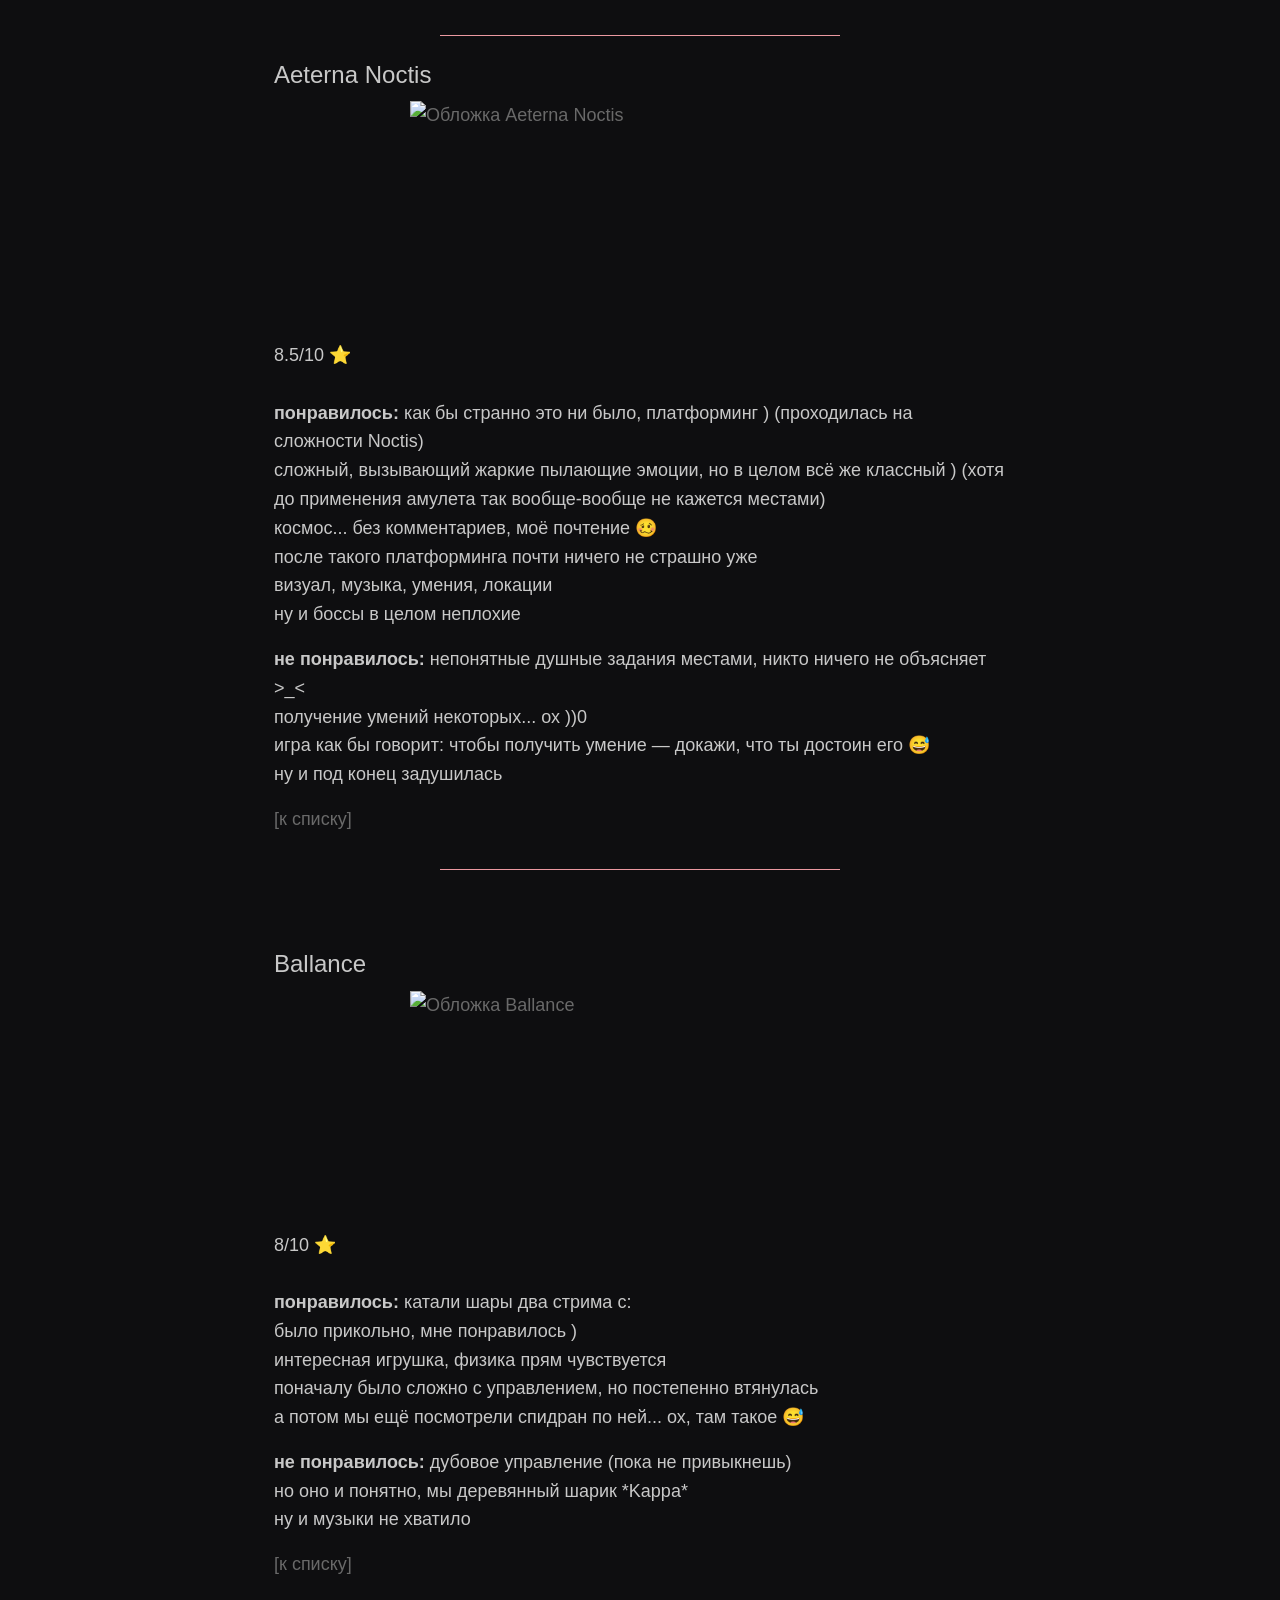
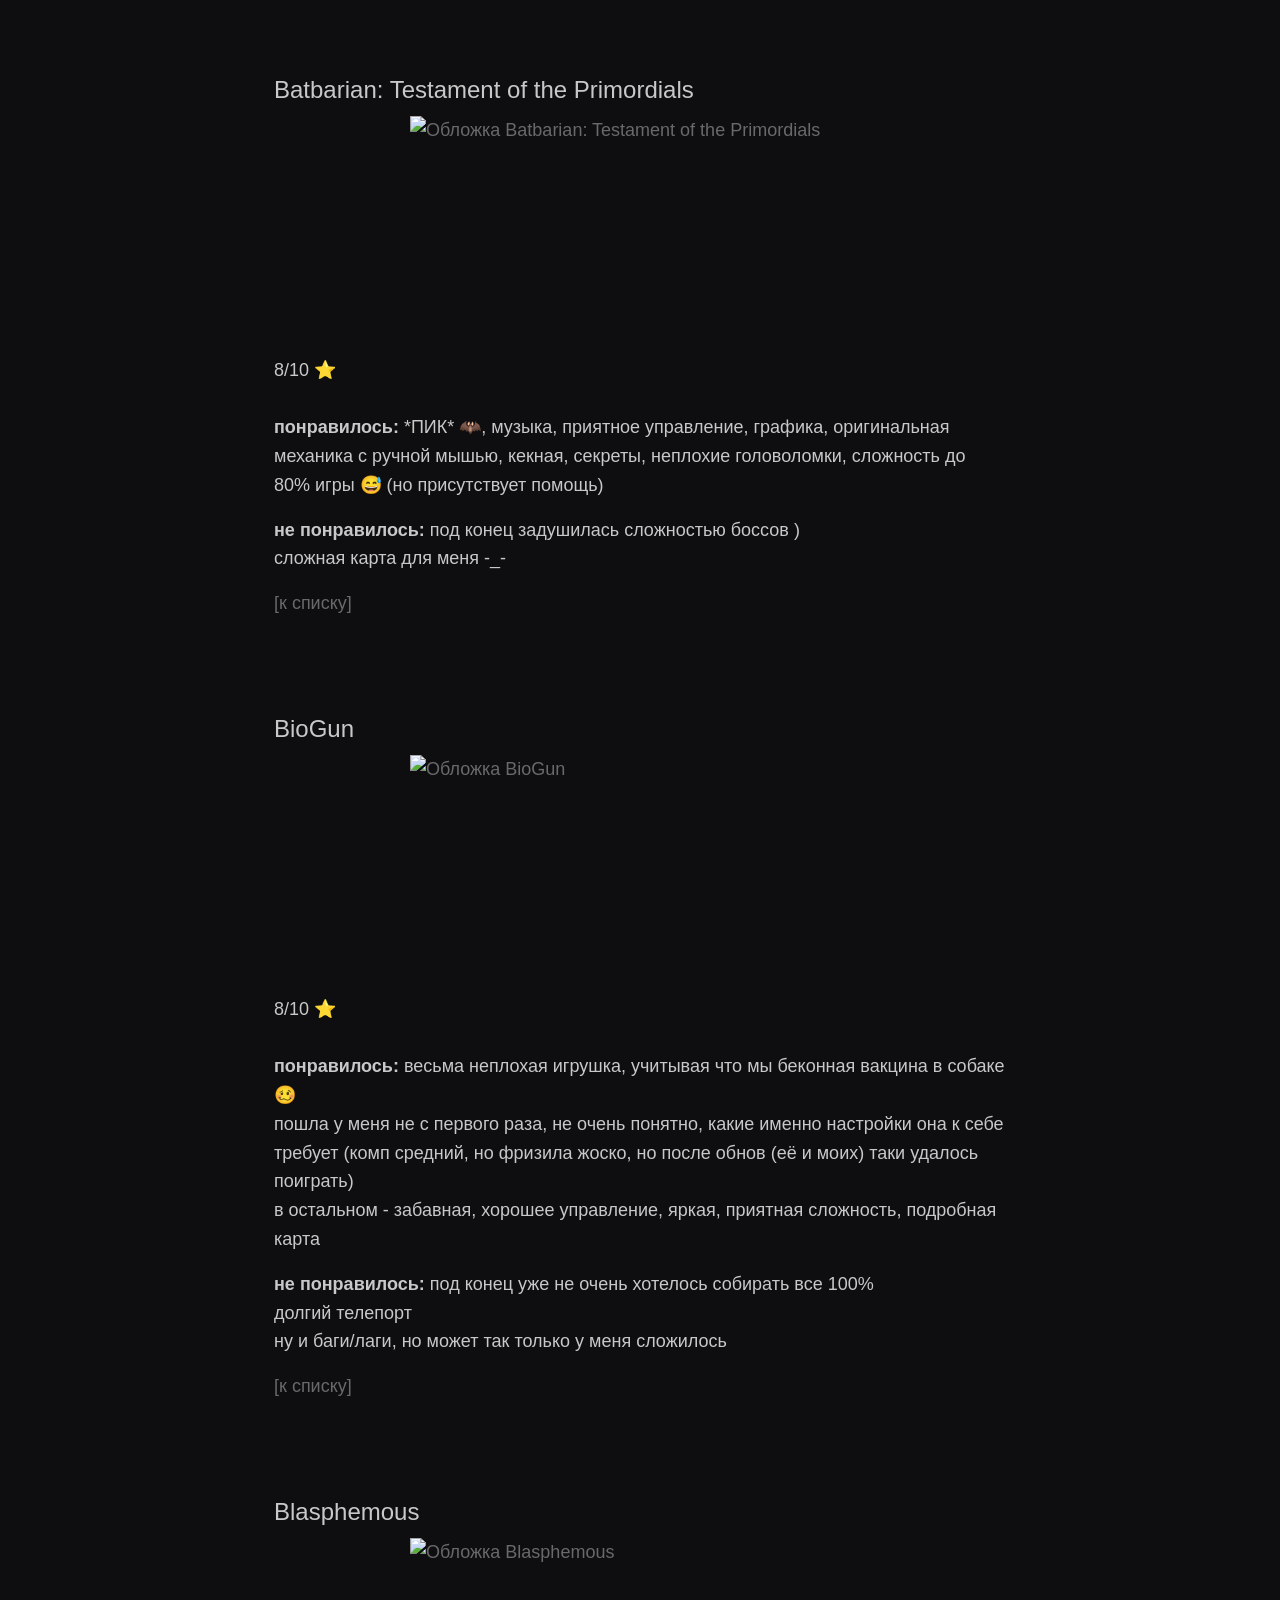
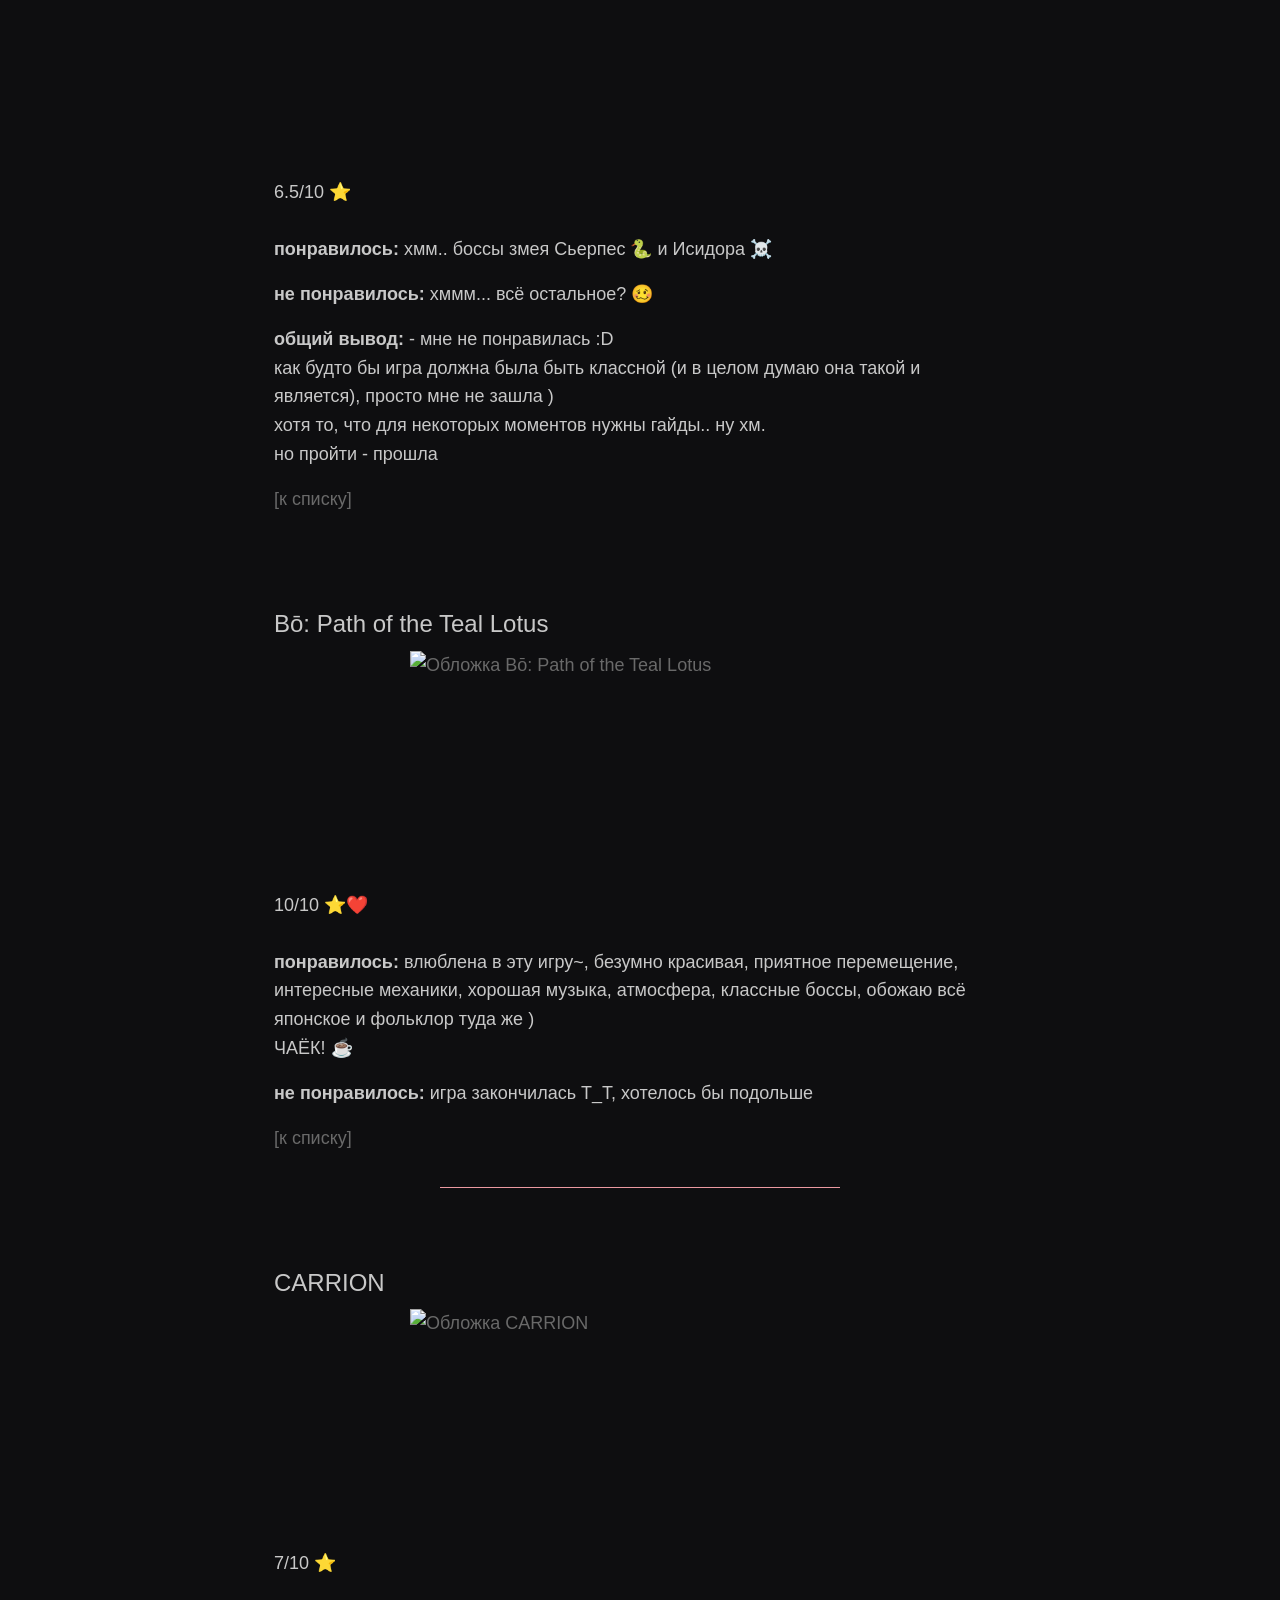
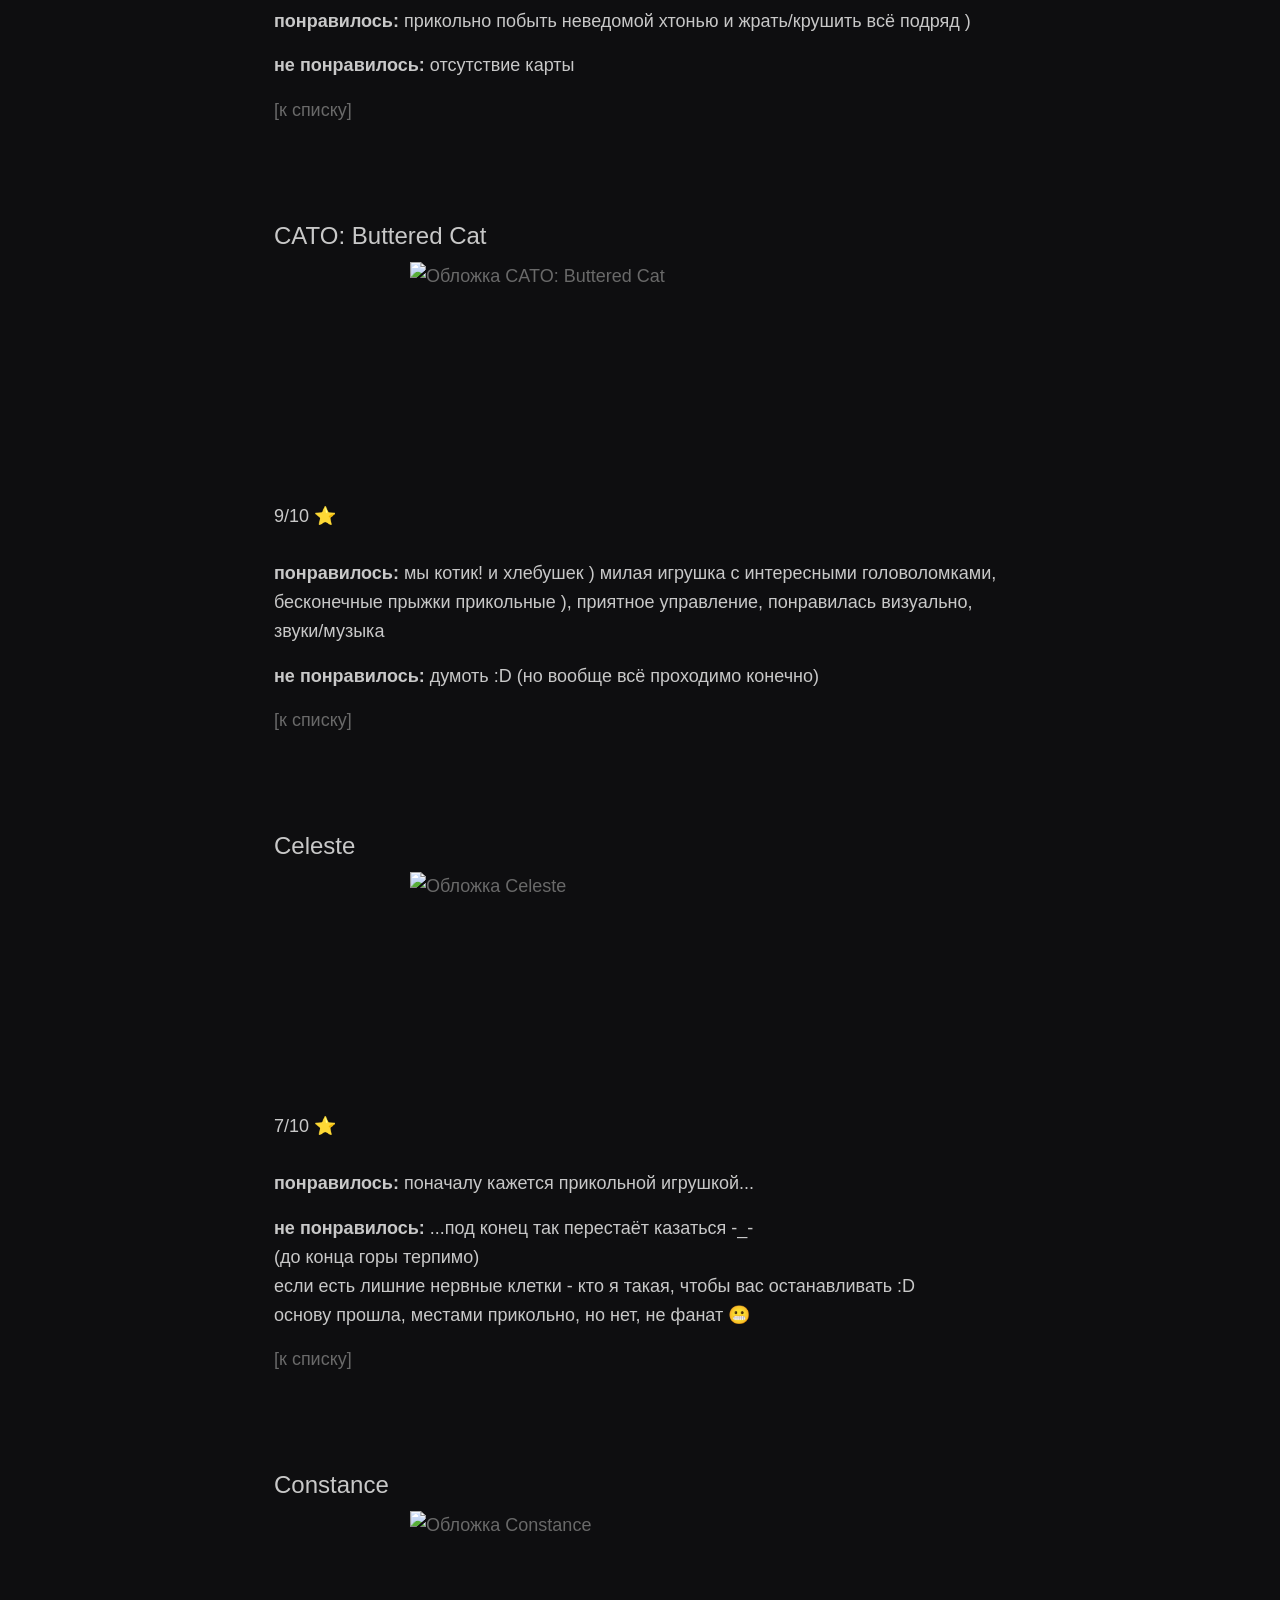
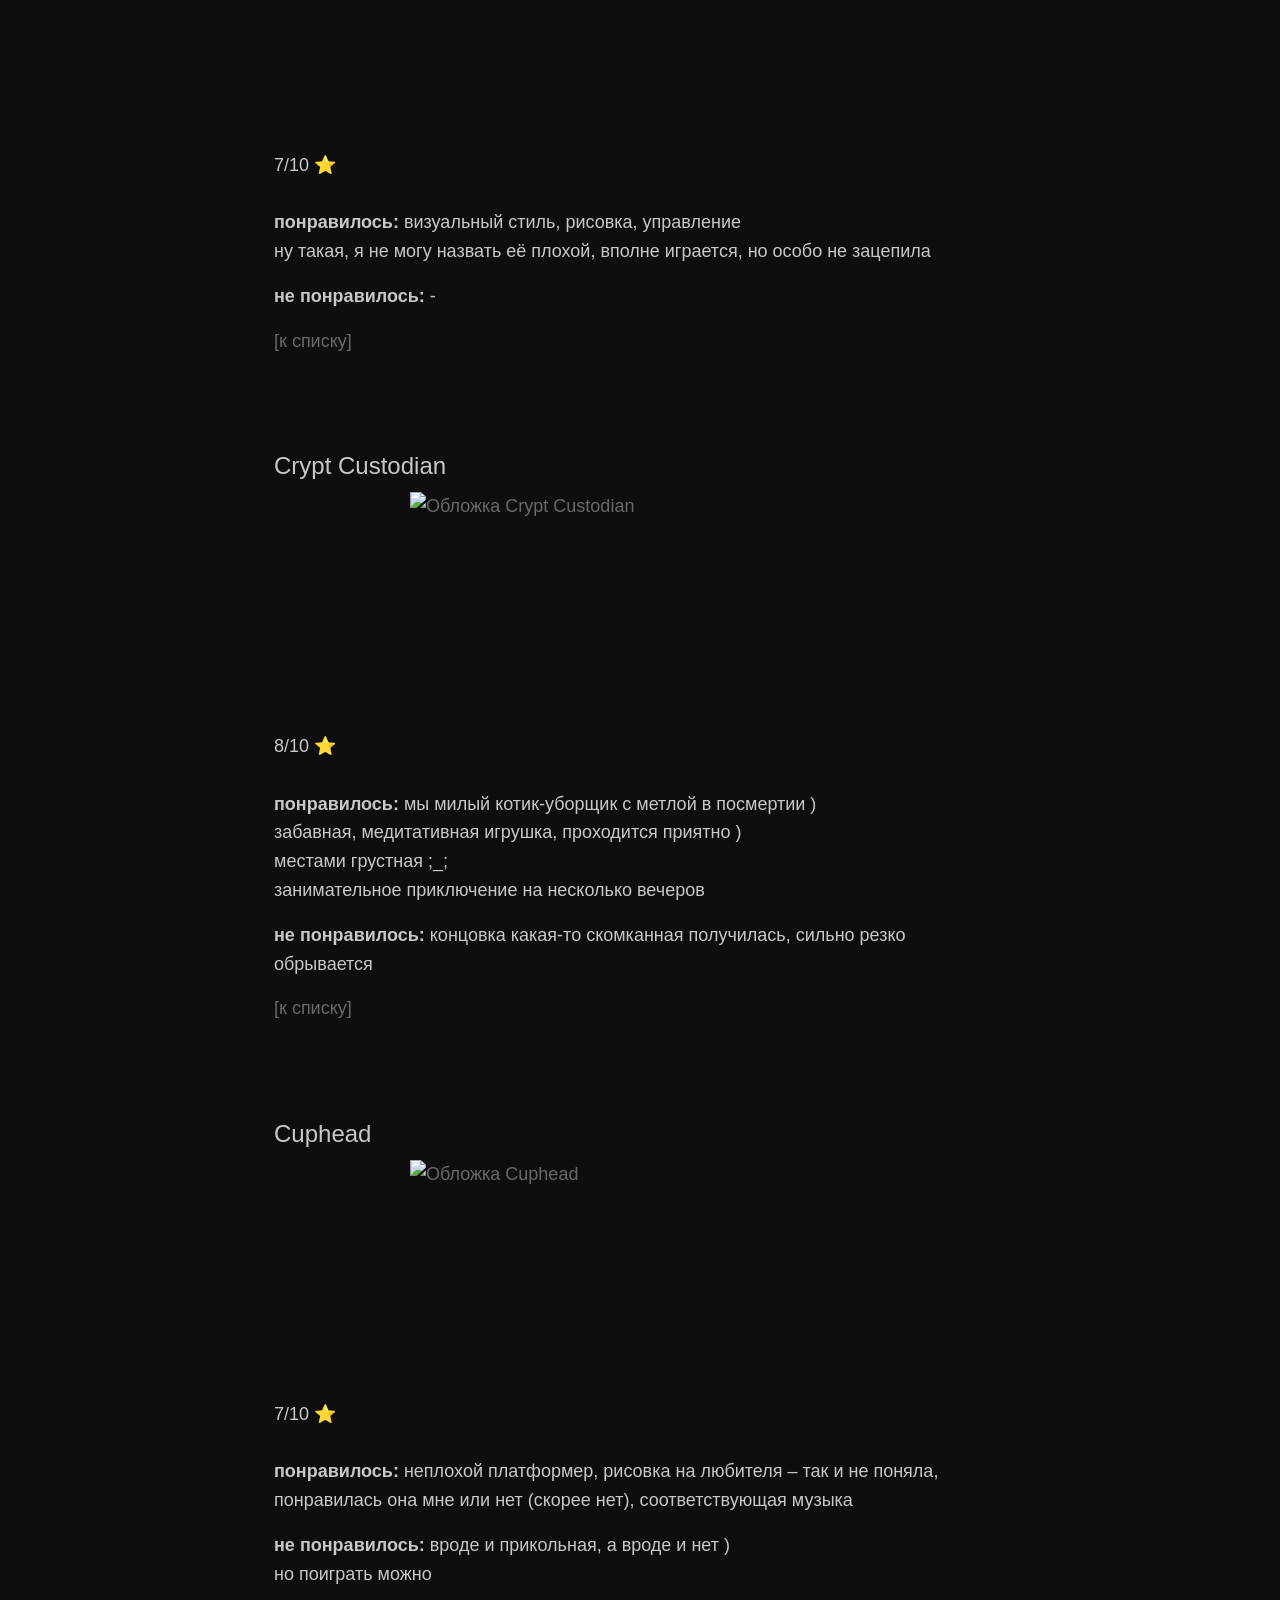
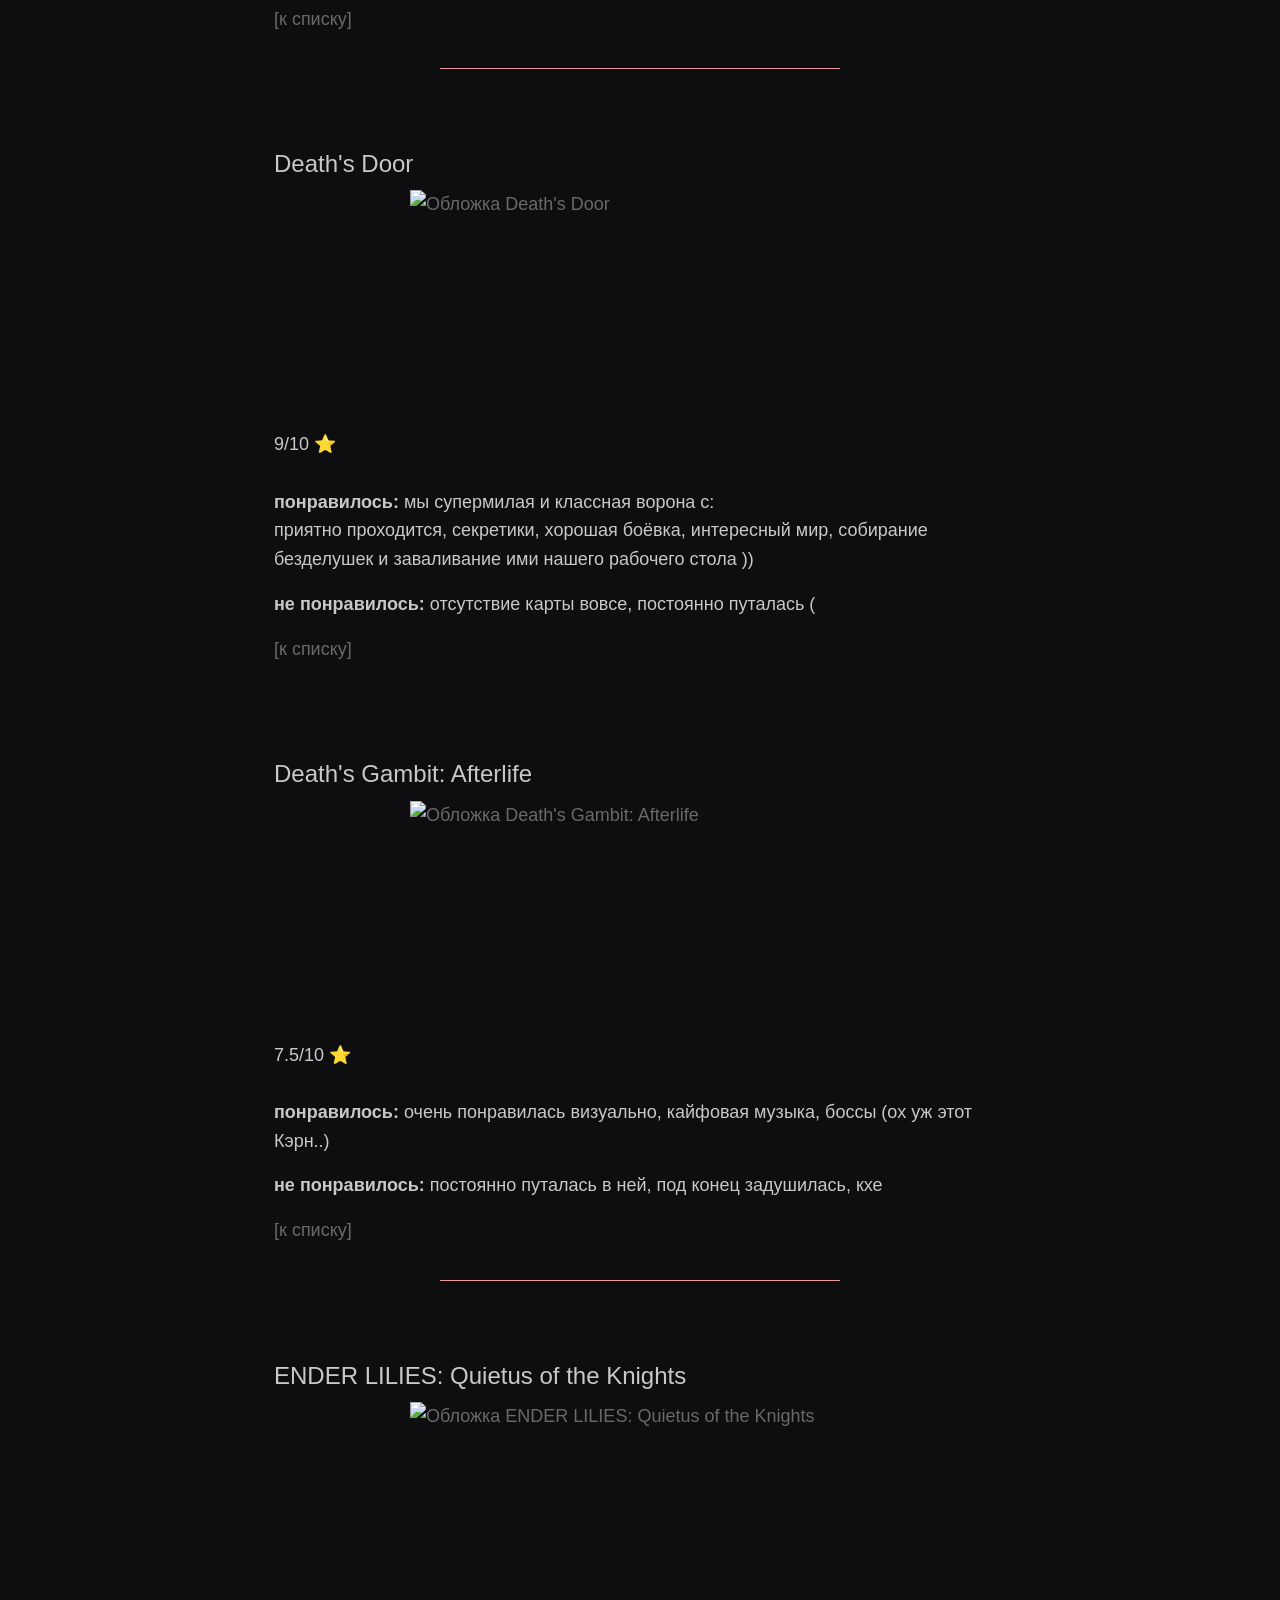
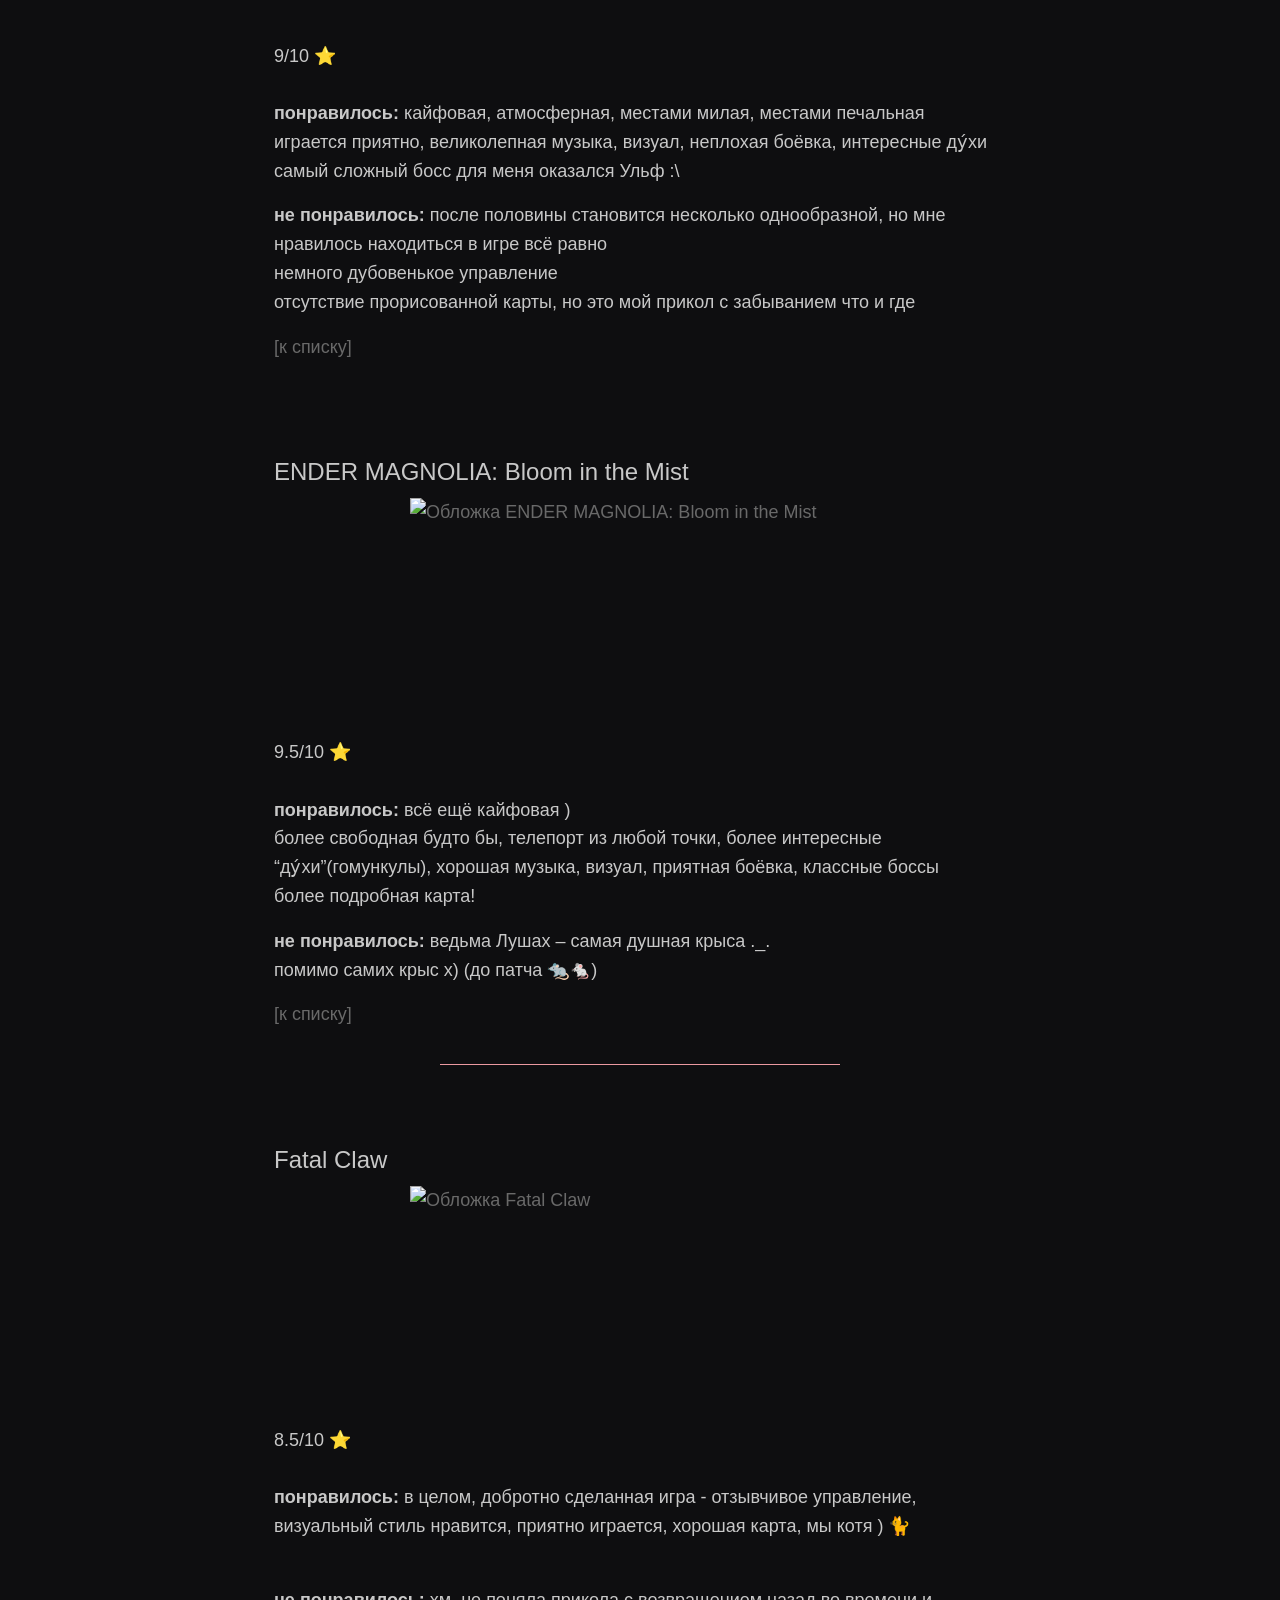
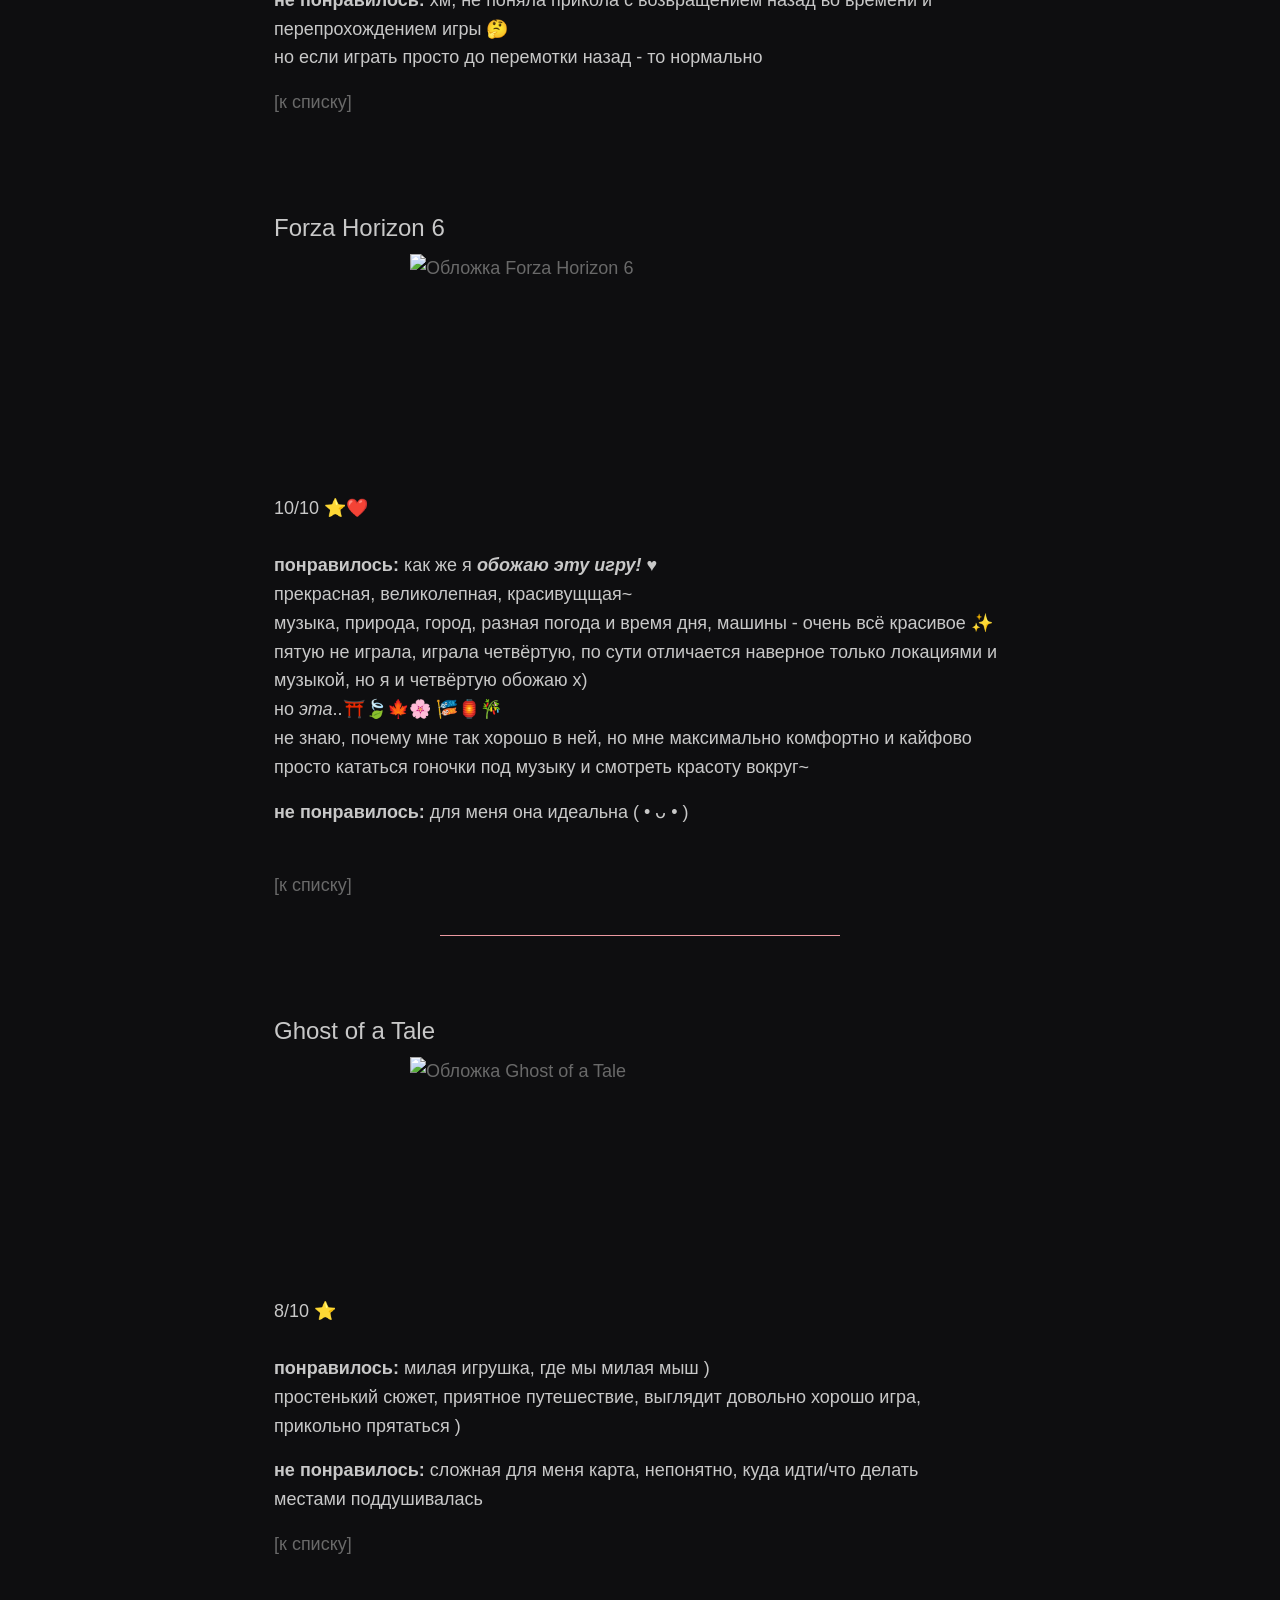
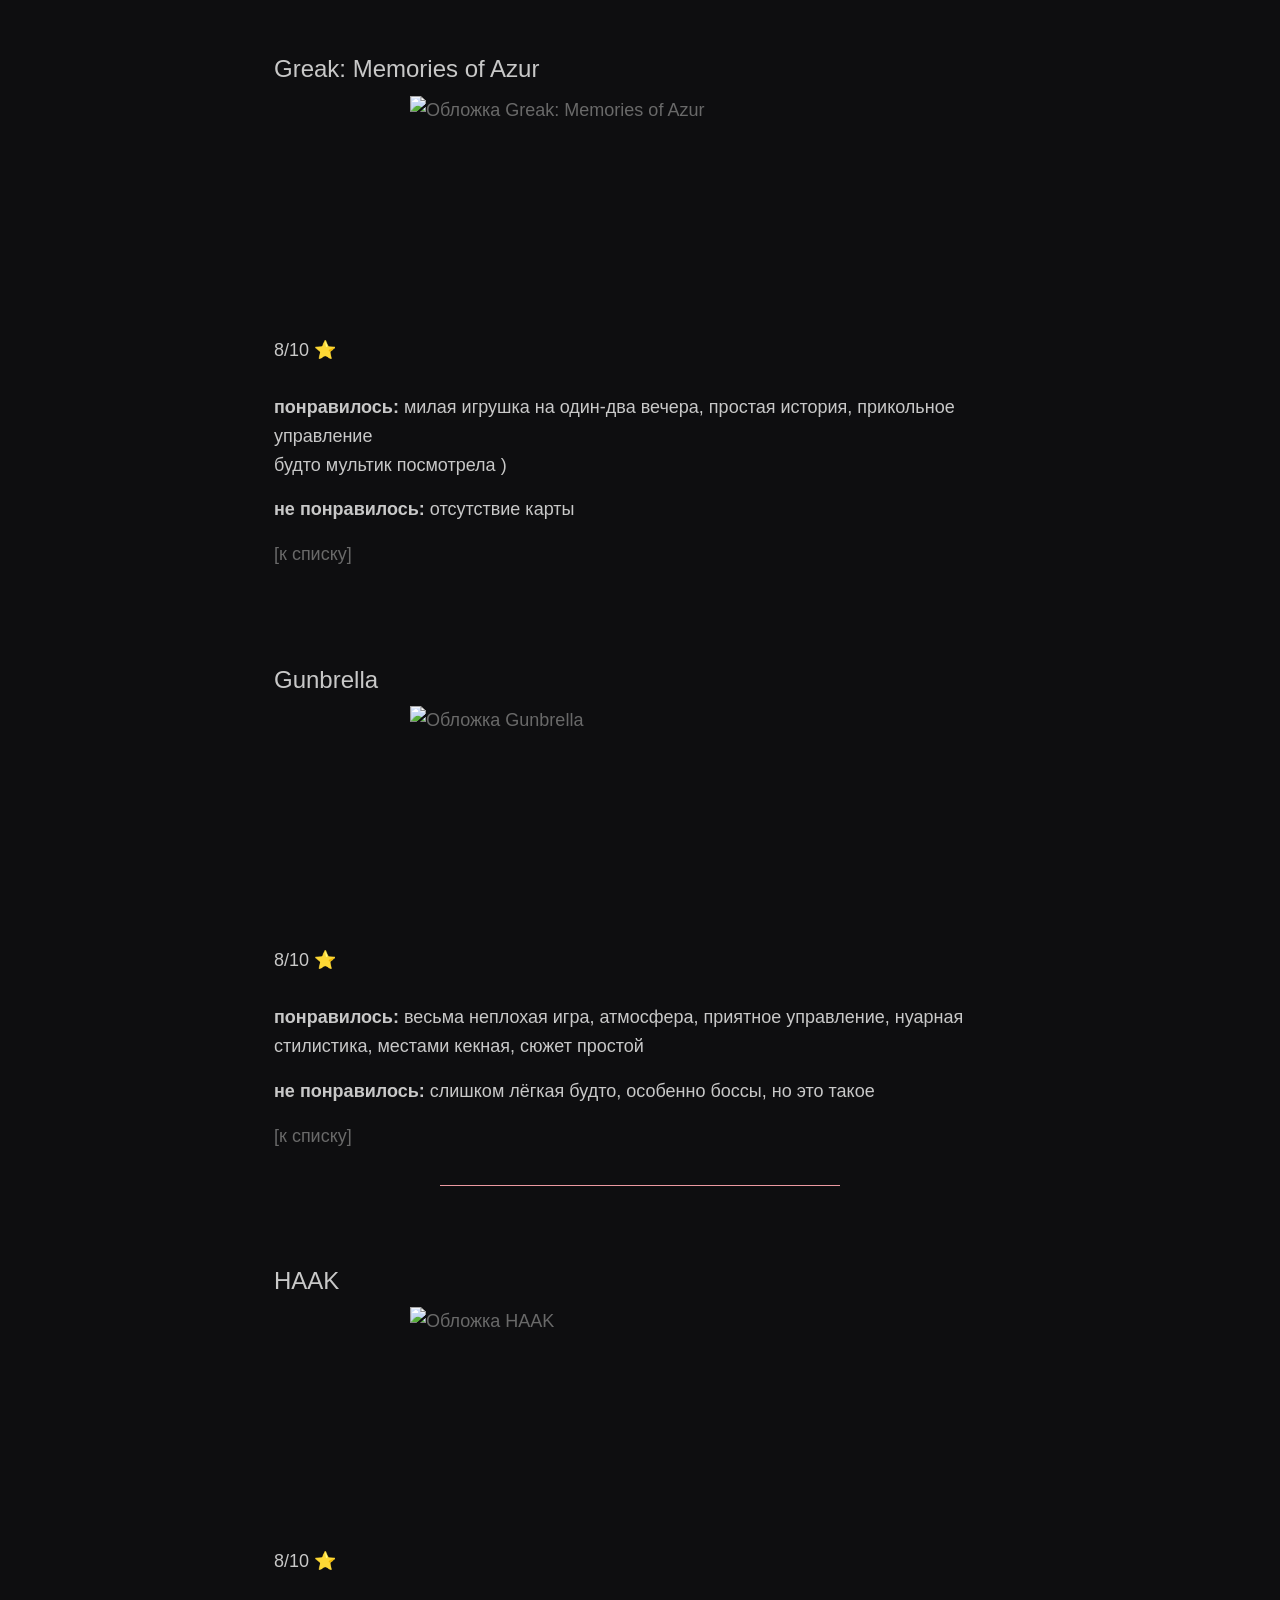
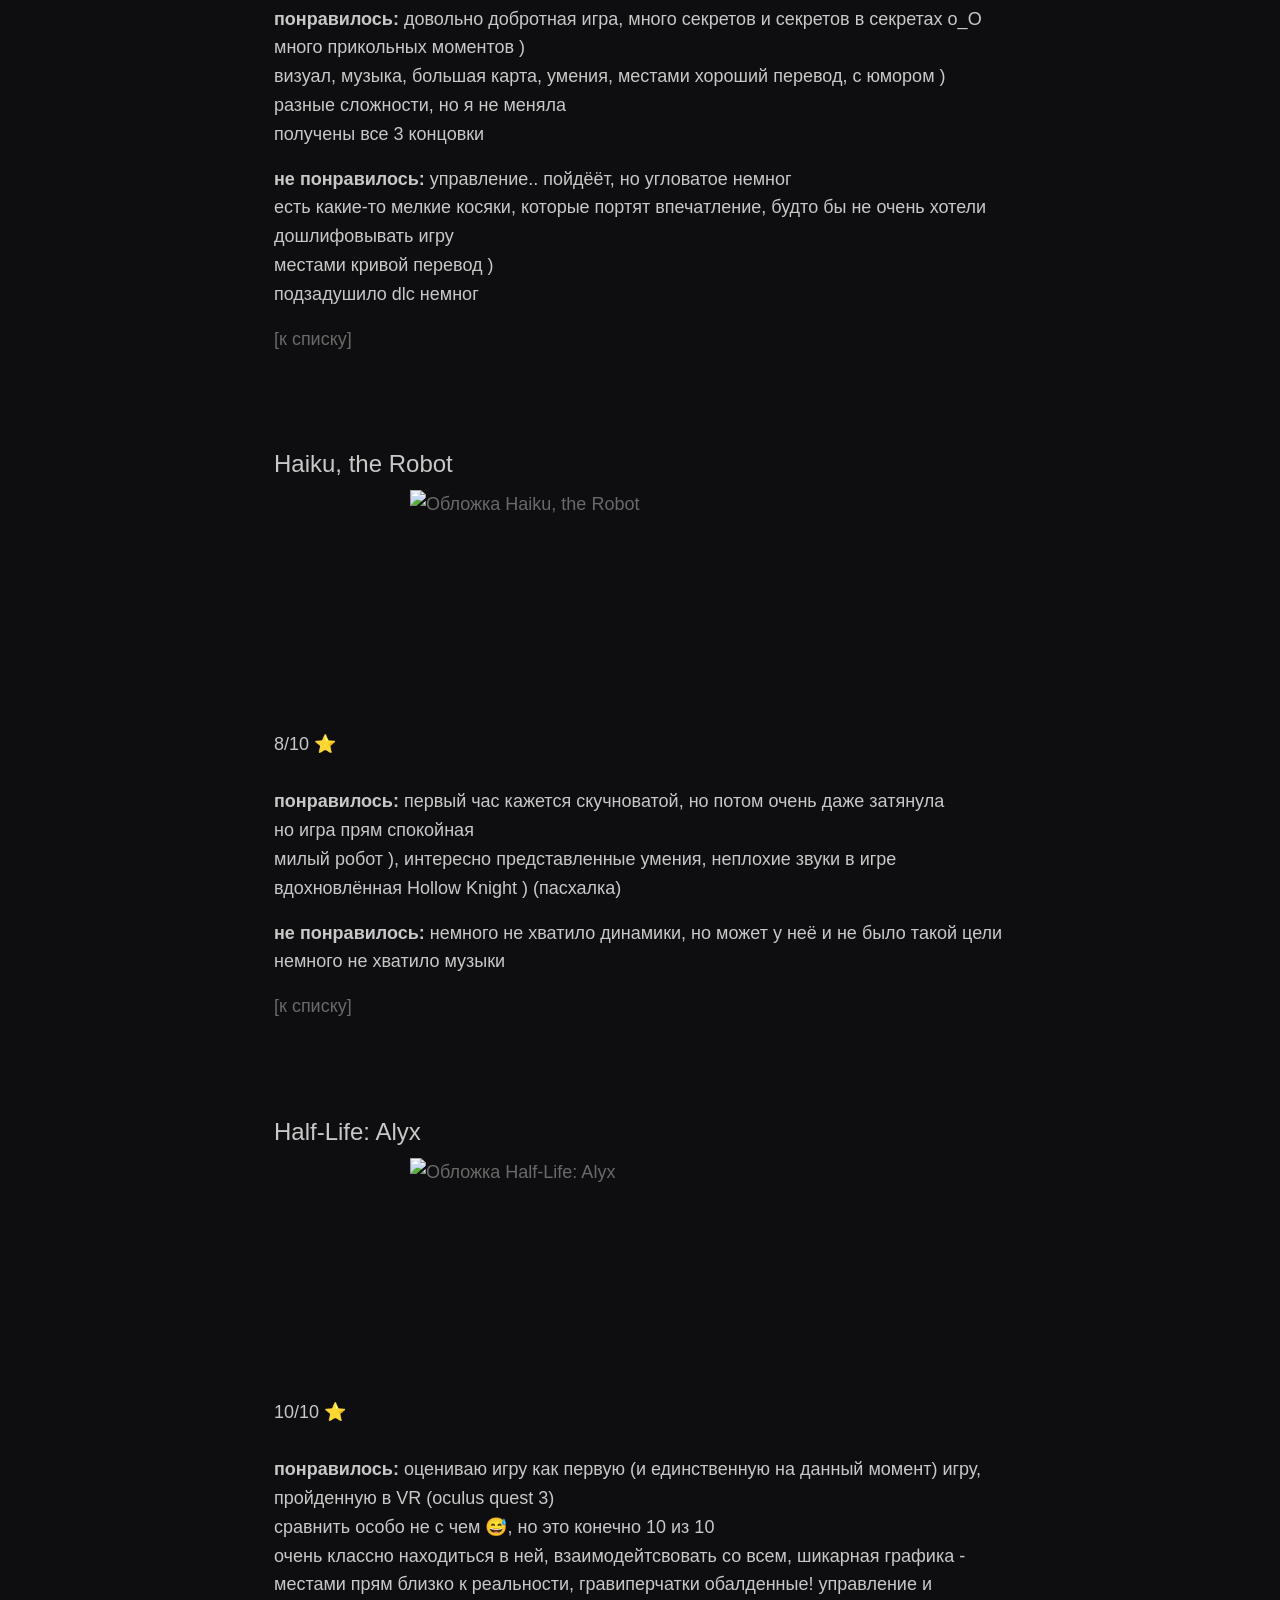
==== games.html @ 721468be "Add files via upload" ====
<!doctype html><html lang="ru"><head><meta charset="utf-8"><meta name="viewport" content="width=device-width,initial-scale=1"><title>all games</title><link rel="stylesheet" href="style.css"><link rel="icon" href="favicon.png" type="image/png"></head><body>
<main class="page">


<hr id="aeterna-noctis">
<article class="game-detail"><h4>Aeterna Noctis</h4>
<a title="перейти на страницу Steam"
href="https://store.steampowered.com/app/1517970/Aeterna_Noctis/"
target="_blank"
>
<img class="cover" src="https://shared.fastly.steamstatic.com/store_item_assets/steam/apps/1517970/header.jpg?t=1728387872" alt="Обложка Aeterna Noctis">
</a>
<p class="big-rating">8.5/10 ⭐️</p>
<p><b>понравилось: </b>
как бы странно это ни было, платформинг ) (проходилась на сложности Noctis)<br>
сложный, вызывающий жаркие пылающие эмоции, но в целом всё же классный ) (хотя до применения амулета так вообще-вообще не кажется местами)<br>
космос... без комментариев, моё почтение 🥴<br>
после такого платформинга почти ничего не страшно уже<br>
визуал, музыка, умения, локации<br>
ну и боссы в целом неплохие</p>
<p><b>не понравилось: </b>
непонятные душные задания местами, никто ничего не объясняет &gt;_&lt;<br>
получение умений некоторых... ох ))0<br>
игра как бы говорит: чтобы получить умение — докажи, что ты достоин его 😅<br>
ну и под конец задушилась
<p><a href="index.html">[к списку]</a></p></article>
<hr style="margin: 35px auto 0">


<br>
<br id="Ballance">
<article class="game-detail"><h4>Ballance</h4>
<a title="перейти на страницу Steam"
href="https://store.steampowered.com/app/2000770/Ballance/"
target="_blank"
>
<img class="cover" src="https://shared.akamai.steamstatic.com/store_item_assets/steam/apps/2000770/header.jpg?t=1704463128" alt="Обложка Ballance">
</a>
<p class="big-rating">8/10 ⭐️</p>
<p><b>понравилось: </b>
катали шары два стрима с:<br>
было прикольно, мне понравилось )<br>
интересная игрушка, физика прям чувствуется<br>
поначалу было сложно с управлением, но постепенно втянулась<br>
а потом мы ещё посмотрели спидран по ней... ох, там такое 😅
</p>
<p><b>не понравилось: </b>
дубовое управление (пока не привыкнешь)<br>
но оно и понятно, мы деревянный шарик *Kappa*<br>
ну и музыки не хватило
</p>
<p><a href="index.html">[к списку]</a></p></article>
<br>



<br id="Batbarian: Testament of the Primordials">
<article class="game-detail"><h4>Batbarian: Testament of the Primordials</h4>
<a title="перейти на страницу Steam"
href="https://store.steampowered.com/app/837460/_/"
target="_blank"
>
<img class="cover" src="https://shared.fastly.steamstatic.com/store_item_assets/steam/apps/837460/header.jpg?t=1732066122" alt="Обложка Batbarian: Testament of the Primordials">
</a>
<p class="big-rating">8/10 ⭐️</p>
<p><b>понравилось: </b>
*ПИК* 🦇, музыка, приятное управление, графика, оригинальная механика с ручной мышью, кекная, секреты, неплохие головоломки, сложность до 80% игры 😅 (но присутствует помощь)
</p>
<p><b>не понравилось: </b>
под конец задушилась сложностью боссов )<br>
сложная карта для меня -_-
</p>
<p><a href="index.html">[к списку]</a></p></article>
<br>



<br id="BioGun">
<article class="game-detail"><h4>BioGun</h4>
<a title="перейти на страницу Steam"
href="https://store.steampowered.com/app/1219240/BioGun/"
target="_blank"
>
<img class="cover" src="https://shared.akamai.steamstatic.com/store_item_assets/steam/apps/1219240/header.jpg?t=1764779388" alt="Обложка BioGun">
</a>
<p class="big-rating">8/10 ⭐️</p>
<p><b>понравилось: </b>
весьма неплохая игрушка, учитывая что мы беконная вакцина в собаке 🥴<br>
пошла у меня не с первого раза, не очень понятно, какие именно настройки она к себе требует (комп средний, но фризила жоско, но после обнов (её и моих) таки удалось поиграть)<br>
в остальном - забавная, хорошее управление, яркая, приятная сложность, подробная карта
</p>
<p><b>не понравилось: </b>
под конец уже не очень хотелось собирать все 100%<br>
долгий телепорт<br>
ну и баги/лаги, но может так только у меня сложилось
</p>
<p><a href="index.html">[к списку]</a></p></article>
<br>



<br id="Blasphemous">
<article class="game-detail"><h4>Blasphemous</h4>
<a title="перейти на страницу Steam"
href="https://store.steampowered.com/app/774361/Blasphemous/"
target="_blank"
>
<img class="cover" src="https://shared.fastly.steamstatic.com/store_item_assets/steam/apps/774361/header.jpg?t=1733479614" alt="Обложка Blasphemous">
</a>
<p class="big-rating">6.5/10 ⭐️</p>
<p><b>понравилось: </b>
хмм.. боссы змея Сьерпес 🐍 и Исидора ☠️
</p>
<p><b>не понравилось: </b>
хммм... всё остальное? 🥴
</p>
<p><b>общий вывод: </b>
- мне не понравилась :D<br>
как будто бы игра должна была быть классной (и в целом думаю она такой и является), просто мне не зашла )<br>
хотя то, что для некоторых моментов нужны гайды.. ну хм.<br>
но пройти - прошла
</p>
<p><a href="index.html">[к списку]</a></p></article>
<br>



<br id="Bo: Path of the Teal Lotus">
<article class="game-detail"><h4>Bō: Path of the Teal Lotus</h4>
<a title="перейти на страницу Steam"
href="https://store.steampowered.com/app/1614440/Bo_Path_of_the_Teal_Lotus/"
target="_blank"
>
<img class="cover" src="https://shared.fastly.steamstatic.com/store_item_assets/steam/apps/1614440/header.jpg?t=1734382512" alt="Обложка Bō: Path of the Teal Lotus">
</a>
<p class="big-rating">10/10 ⭐️❤️</p>
<p><b>понравилось: </b>
влюблена в эту игру~, безумно красивая, приятное перемещение, интересные механики, хорошая музыка, атмосфера, классные боссы, обожаю всё японское и фольклор туда же )<br>
ЧАЁК! ☕
</p>
<p><b>не понравилось: </b>
игра закончилась Т_Т, хотелось бы подольше
</p>
<p><a href="index.html">[к списку]</a></p></article>
<hr style="margin: 35px auto 0">



<br>
<br id="CARRION">
<article class="game-detail"><h4>CARRION</h4>
<a title="перейти на страницу Steam"
href="https://store.steampowered.com/app/953490/CARRION/"
target="_blank"
>
<img class="cover" src="https://shared.fastly.steamstatic.com/store_item_assets/steam/apps/953490/header.jpg?t=1760015957" alt="Обложка CARRION">
</a>
<p class="big-rating">7/10 ⭐️</p>
<p><b>понравилось: </b>
прикольно побыть неведомой хтонью и жрать/крушить всё подряд )
</p>
<p><b>не понравилось: </b>
отсутствие карты
</p>
<p><a href="index.html">[к списку]</a></p></article>
<br>



<br id="CATO: Buttered Cat">
<article class="game-detail"><h4>CATO: Buttered Cat</h4>
<a title="перейти на страницу Steam"
href="https://store.steampowered.com/app/1999520/CATO_Buttered_Cat/"
target="_blank"
>
<img class="cover" src="https://shared.fastly.steamstatic.com/store_item_assets/steam/apps/1999520/header.jpg?t=1732877627" alt="Обложка CATO: Buttered Cat">
</a>
<p class="big-rating">9/10 ⭐️</p>
<p><b>понравилось: </b>
мы котик! и хлебушек ) милая игрушка с интересными головоломками, бесконечные прыжки прикольные ), приятное управление, понравилась визуально, звуки/музыка
</p>
<p><b>не понравилось: </b>
думоть :D (но вообще всё проходимо конечно)
</p>
<p><a href="index.html">[к списку]</a></p></article>
<br>



<br id="Celeste">
<article class="game-detail"><h4>Celeste</h4>
<a title="перейти на страницу Steam"
href="https://store.steampowered.com/app/504230/Celeste/"
target="_blank"
>
<img class="cover" src="https://shared.fastly.steamstatic.com/store_item_assets/steam/apps/504230/header.jpg?t=1714089525" alt="Обложка Celeste">
</a>
<p class="big-rating">7/10 ⭐️</p>
<p><b>понравилось: </b>
поначалу кажется прикольной игрушкой...
</p>
<p><b>не понравилось: </b>
...под конец так перестаёт казаться -_-<br>
(до конца горы терпимо)<br>
если есть лишние нервные клетки - кто я такая, чтобы вас останавливать :D<br>
основу прошла, местами прикольно, но нет, не фанат 😬
</p>
<p><a href="index.html">[к списку]</a></p></article>
<br>



<br id="Constance">
<article class="game-detail"><h4>Constance</h4>
<a title="перейти на страницу Steam"
href="https://store.steampowered.com/app/2313700/Constance/"
target="_blank"
>
<img class="cover" src="https://shared.akamai.steamstatic.com/store_item_assets/steam/apps/2313700/header.jpg?t=1788320043" alt="Обложка Constance">
</a>
<p class="big-rating">7/10 ⭐️</p>
<p><b>понравилось: </b>
визуальный стиль, рисовка, управление<br>
ну такая, я не могу назвать её плохой, вполне играется, но особо не зацепила<br>
</p>
<p><b>не понравилось: </b>
-
</p>
<p><a href="index.html">[к списку]</a></p></article>
<br>



<br id="Crypt Custodian">
<article class="game-detail"><h4>Crypt Custodian</h4>
<a title="перейти на страницу Steam"
href="https://store.steampowered.com/app/2394650/Crypt_Custodian/"
target="_blank"
>
<img class="cover" src="https://shared.fastly.steamstatic.com/store_item_assets/steam/apps/2394650/header.jpg?t=1733682818" alt="Обложка Crypt Custodian">
</a>
<p class="big-rating">8/10 ⭐️</p>
<p><b>понравилось: </b>
мы милый котик-уборщик с метлой в посмертии )<br>
забавная, медитативная игрушка, проходится приятно )<br>
местами грустная ;_;<br>
занимательное приключение на несколько вечеров
</p>
<p><b>не понравилось: </b>
концовка какая-то скомканная получилась, сильно резко обрывается
</p>
<p><a href="index.html">[к списку]</a></p></article>
<br>



<br id="Cuphead">
<article class="game-detail"><h4>Cuphead</h4>
<a title="перейти на страницу Steam"
href="https://store.steampowered.com/app/268910/Cuphead/"
target="_blank"
>
<img class="cover" src="https://shared.fastly.steamstatic.com/store_item_assets/steam/apps/268910/header.jpg?t=1709068852" alt="Обложка Cuphead">
</a>
<p class="big-rating">7/10 ⭐️</p>
<p><b>понравилось: </b>
неплохой платформер, рисовка на любителя – так и не поняла, понравилась она мне или нет (скорее нет), соответствующая музыка
</p>
<p><b>не понравилось: </b>
вроде и прикольная, а вроде и нет )<br>
но поиграть можно
</p>
<p><a href="index.html">[к списку]</a></p></article>
<hr style="margin: 35px auto 0">



<br>
<br id="Death's Door">
<article class="game-detail"><h4>Death's Door</h4>
<a title="перейти на страницу Steam"
href="https://store.steampowered.com/app/894020/Deaths_Door/"
target="_blank"
>
<img class="cover" src="https://shared.fastly.steamstatic.com/store_item_assets/steam/apps/894020/header.jpg?t=1732729764" alt="Обложка Death's Door">
</a>
<p class="big-rating">9/10 ⭐️</p>
<p><b>понравилось: </b>
мы супермилая и классная ворона с:<br>
приятно проходится, секретики, хорошая боёвка, интересный мир, собирание безделушек и заваливание ими нашего рабочего стола ))
</p>
<p><b>не понравилось: </b>
отсутствие карты вовсе, постоянно путалась (
</p>
<p><a href="index.html">[к списку]</a></p></article>
<br>



<br id="Death's Gambit: Afterlife">
<article class="game-detail"><h4>Death's Gambit: Afterlife</h4>
<a title="перейти на страницу Steam"
href="https://store.steampowered.com/app/356650/Deaths_Gambit_Afterlife/"
target="_blank"
>
<img class="cover" src="https://shared.fastly.steamstatic.com/store_item_assets/steam/apps/356650/header.jpg?t=1727387499" alt="Обложка Death's Gambit: Afterlife">
</a>
<p class="big-rating">7.5/10 ⭐️</p>
<p><b>понравилось: </b>
очень понравилась визуально, кайфовая музыка, боссы (ох уж этот Кэрн..)
</p>
<p><b>не понравилось: </b>
постоянно путалась в ней, под конец задушилась, кхе
</p>
<p><a href="index.html">[к списку]</a></p></article>
<hr style="margin: 35px auto 0">



<br>
<br id="ENDER LILIES: Quietus of the Knights">
<article class="game-detail"><h4>ENDER LILIES: Quietus of the Knights</h4>
<a title="перейти на страницу Steam"
href="https://store.steampowered.com/app/1369630/ENDER_LILIES_Quietus_of_the_Knights/"
target="_blank"
>
<img class="cover" src="https://shared.fastly.steamstatic.com/store_item_assets/steam/apps/1369630/header.jpg?t=1713433509" alt="Обложка ENDER LILIES: Quietus of the Knights">
</a>
<p class="big-rating">9/10 ⭐️</p>
<p><b>понравилось: </b>
кайфовая, атмосферная, местами милая, местами печальная<br>
играется приятно, великолепная музыка, визуал, неплохая боёвка, интересные ду́хи<br>
самый сложный босс для меня оказался Ульф :\
</p>
<p><b>не понравилось: </b>
после половины становится несколько однообразной, но мне нравилось находиться в игре всё равно<br>
немного дубовенькое управление<br>
отсутствие прорисованной карты, но это мой прикол с забыванием что и где
</p>
<p><a href="index.html">[к списку]</a></p></article>
<br>



<br id="ENDER MAGNOLIA: Bloom in the Mist">
<article class="game-detail"><h4>ENDER MAGNOLIA: Bloom in the Mist</h4>
<a title="перейти на страницу Steam"
href="https://store.steampowered.com/app/2725260/ENDER_MAGNOLIA_Bloom_in_the_Mist/"
target="_blank"
>
<img class="cover" src="https://shared.fastly.steamstatic.com/store_item_assets/steam/apps/2725260/header.jpg?t=1740447961" alt="Обложка ENDER MAGNOLIA: Bloom in the Mist">
</a>
<p class="big-rating">9.5/10 ⭐️</p>
<p><b>понравилось: </b>
всё ещё кайфовая )<br>
более свободная будто бы, телепорт из любой точки, более интересные “ду́хи”(гомункулы), хорошая музыка, визуал, приятная боёвка, классные боссы<br>
более подробная карта!
</p>
<p><b>не понравилось: </b>
ведьма Лушах – самая душная крыса ._.<br>
помимо самих крыс х) (до патча 🐀🐁)
</p>
<p><a href="index.html">[к списку]</a></p></article>
<hr style="margin: 35px auto 0">



<br>
<br id="Fatal Claw">
<article class="game-detail"><h4>Fatal Claw</h4>
<a title="перейти на страницу Steam"
href="https://store.steampowered.com/app/2827750/Fatal_Claw/"
target="_blank"
>
<img class="cover" src="https://shared.akamai.steamstatic.com/store_item_assets/steam/apps/2827750/d7d0e546e2ed7a1cd07f3abfdc2b65f140201b24/header.jpg?t=1792561823" alt="Обложка Fatal Claw">
</a>
<p class="big-rating">8.5/10 ⭐️</p>
<p><b>понравилось: </b>
в целом, добротно сделанная игра - отзывчивое управление, визуальный стиль нравится, приятно играется, хорошая карта, мы котя ) 🐈<br>
<br>
</p>
<p><b>не понравилось: </b>
хм, не поняла прикола с возвращением назад во времени и перепрохождением игры 🤔<br>
но если играть просто до перемотки назад - то нормально<br>
</p>
<p><a href="index.html">[к списку]</a></p></article>
<br>



<br id="Forza Horizon 6">
<article class="game-detail"><h4>Forza Horizon 6</h4>
<a title="перейти на страницу Steam"
href="https://store.steampowered.com/app/2483190/Forza_Horizon_6/"
target="_blank"
>
<img class="cover" src="https://shared.akamai.steamstatic.com/store_item_assets/steam/apps/2483190/bd1e762f4720cb68af365f2e41d002f14dd74fbf/header_alt_assets_5.jpg?t=1791312088" alt="Обложка Forza Horizon 6">
</a>
<p class="big-rating">10/10 ⭐️❤️</p>
<p><b>понравилось: </b>
как же я <b><i>обожаю эту игру! ♥</i></b><br>
прекрасная, великолепная, красивущщая~<br>
музыка, природа, город, разная погода и время дня, машины - очень всё красивое ✨<br>
пятую не играла, играла четвёртую, по сути отличается наверное только локациями и музыкой, но я и четвёртую обожаю х)<br>
но <i>эта</i>..⛩️🍃🍁🌸 🎏🏮🎋<br>
не знаю, почему мне так хорошо в ней, но мне максимально комфортно и кайфово просто кататься гоночки под музыку и смотреть красоту вокруг~
</p>
<p><b>не понравилось: </b>
для меня она идеальна ( • ᴗ • )<br>
<br>
</p>
<p><a href="index.html">[к списку]</a></p></article>
<hr style="margin: 35px auto 0">
<br>



<br id="Ghost of a Tale">
<article class="game-detail"><h4>Ghost of a Tale</h4>
<a title="перейти на страницу Steam"
href="https://store.steampowered.com/app/417290/Ghost_of_a_Tale/"
target="_blank"
>
<img class="cover" src="https://shared.fastly.steamstatic.com/store_item_assets/steam/apps/417290/header.jpg?t=1667033370" alt="Обложка Ghost of a Tale">
</a>
<p class="big-rating">8/10 ⭐️</p>
<p><b>понравилось: </b>
милая игрушка, где мы милая мыш )<br>
простенький сюжет, приятное путешествие, выглядит довольно хорошо игра, прикольно прятаться )
</p>
<p><b>не понравилось: </b>
сложная для меня карта, непонятно, куда идти/что делать<br>
местами поддушивалась<br>
</p>
<p><a href="index.html">[к списку]</a></p></article>
<br>



<br id="Greak: Memories of Azur">
<article class="game-detail"><h4>Greak: Memories of Azur</h4>
<a title="перейти на страницу Steam"
href="https://store.steampowered.com/app/1311070/Greak_Memories_of_Azur/"
target="_blank"
>
<img class="cover" src="https://shared.cloudflare.steamstatic.com/store_item_assets/steam/apps/1311070/header.jpg?t=1739784250" alt="Обложка Greak: Memories of Azur">
</a>
<p class="big-rating">8/10 ⭐️</p>
<p><b>понравилось: </b>
милая игрушка на один-два вечера, простая история, прикольное управление<br>
будто мультик посмотрела )
</p>
<p><b>не понравилось: </b>
отсутствие карты
</p>
<p><a href="index.html">[к списку]</a></p></article>
<br>



<br id="Gunbrella">
<article class="game-detail"><h4>Gunbrella</h4>
<a title="перейти на страницу Steam"
href="https://store.steampowered.com/app/1580180/Gunbrella/"
target="_blank"
>
<img class="cover" src="https://shared.akamai.steamstatic.com/store_item_assets/steam/apps/1580180/header.jpg?t=1773148300" alt="Обложка Gunbrella">
</a>
<p class="big-rating">8/10 ⭐️</p>
<p><b>понравилось: </b>
весьма неплохая игра, атмосфера, приятное управление, нуарная стилистика, местами кекная, сюжет простой
</p>
<p><b>не понравилось: </b>
слишком лёгкая будто, особенно боссы, но это такое
</p>
<p><a href="index.html">[к списку]</a></p></article>
<hr style="margin: 35px auto 0">
<br>



<br id="HAAK">
<article class="game-detail"><h4>HAAK</h4>
<a title="перейти на страницу Steam"
href="https://store.steampowered.com/app/1352930/HAAK/"
target="_blank"
>
<img class="cover" src="https://shared.fastly.steamstatic.com/store_item_assets/steam/apps/1352930/header.jpg?t=1739869067" alt="Обложка HAAK">
</a>
<p class="big-rating">8/10 ⭐️</p>
<p><b>понравилось: </b>
довольно добротная игра, много секретов и секретов в секретах о_О<br>
много прикольных моментов )<br>
визуал, музыка, большая карта, умения, местами хороший перевод, с юмором )<br>
разные сложности, но я не меняла<br>
получены все 3 концовки
</p>
<p><b>не понравилось: </b>
управление.. пойдёёт, но угловатое немног<br>
есть какие-то мелкие косяки, которые портят впечатление, будто бы не очень хотели дошлифовывать игру<br>
местами кривой перевод )<br>
подзадушило dlc немног
</p>
<p><a href="index.html">[к списку]</a></p></article>
<br>



<br id="Haiku, the Robot">
<article class="game-detail"><h4>Haiku, the Robot</h4>
<a title="перейти на страницу Steam"
href="https://store.steampowered.com/app/1231880/Haiku_the_Robot/"
target="_blank"
>
<img class="cover" src="https://shared.fastly.steamstatic.com/store_item_assets/steam/apps/1231880/header.jpg?t=1729093356" alt="Обложка Haiku, the Robot">
</a>
<p class="big-rating">8/10 ⭐️</p>
<p><b>понравилось: </b>
первый час кажется скучноватой, но потом очень даже затянула<br>
но игра прям спокойная<br>
милый робот ), интересно представленные умения, неплохие звуки в игре<br>
вдохновлённая Hollow Knight ) (пасхалка)<br>
</p>
<p><b>не понравилось: </b>
немного не хватило динамики, но может у неё и не было такой цели<br>
немного не хватило музыки
</p>
<p><a href="index.html">[к списку]</a></p></article>
<br>



<br id="Half-Life: Alyx">
<article class="game-detail"><h4>Half-Life: Alyx</h4>
<a title="перейти на страницу Steam"
href="https://store.steampowered.com/app/546560/HalfLife_Alyx/"
target="_blank"
>
<img class="cover" src="https://shared.akamai.steamstatic.com/store_item_assets/steam/apps/546560/header.jpg?t=1790202165" alt="Обложка Half-Life: Alyx">
</a>
<p class="big-rating">10/10 ⭐️</p>
<p><b>понравилось: </b>
оцениваю игру как первую (и единственную на данный момент) игру, пройденную в VR (oculus quest 3)<br>
сравнить особо не с чем 😅, но это конечно 10 из 10<br>
очень классно находиться в ней, взаимодейтсвовать со всем, шикарная графика - местами прям близко к реальности, гравиперчатки обалденные! управление и взаимодействие кайф, притягивать предметы и складывать смолу, бить бутылки 🤭, перезаряжать оружие, стрелять!<br>
в целом стрельба оч приятная, перестрелки с врагами (перебегать, выглядывать из-за укрытия), а стрелять, когда в тебя летит хэдкраб и разбивать его пулей - жесть как впечатляюще ощущается в шлеме )<br>
в основном размеренный темп, местами экшонно, местами жутенько и пугательно<br>
в общем, это очень-очень увлекательно было )
</p>
<p><b>не понравилось: </b>
да даже не знаю, наверное что-то есть, но ничего такого не могу придумать
</p>
<p><a href="index.html">[к списку]</a></p></article>
<br>



<br id="Hollow Knight">
<article class="game-detail"><h4>Hollow Knight</h4>
<a title="перейти на страницу Steam"
href="https://store.steampowered.com/app/367520/Hollow_Knight/"
target="_blank"
>
<img class="cover" src="https://shared.fastly.steamstatic.com/store_item_assets/steam/apps/367520/header.jpg?t=1695270428" alt="Обложка Hollow Knight">
</a>
<p class="big-rating" style="margin: 0 0 18px">10/10 ⭐️❤️</p>
<p><a href="https://www.twitch.tv/kitsune_4an/videos?category=490147&filter=all" target="_blank" style="color: #eb99a1">смотреть запись 👀</a></p>
<p><b>понравилось: </b>
музыка, персонажи, история, визуальный стиль, левел-дизайн, боёвка, плавное управление, исследование мира, секреты ✨<br>
любимый босс - Король Кошмара Гримм ❤️<br>
4 пантеона из 5<br>
пятый - ну нафиг ) после пары попыток дошла до Короля Кошмаров да и забросила
</p>
<p><b>не понравилось: </b>
белый дворец? путь боли? q_q<br>
нууу.. да, но даже они в целом под конец были приняты х)
</p>
<p><a href="index.html">[к списку]</a></p></article>
<br>



<br id="Hollow Knight: Silksong">
<article class="game-detail"><h4>Hollow Knight: Silksong</h4>
<a title="перейти на страницу Steam"
href="https://store.steampowered.com/app/1030300/Hollow_Knight_Silksong/"
target="_blank"
>
<img class="cover" src="https://shared.akamai.steamstatic.com/store_item_assets/steam/apps/1030300/7983574d464e6559ac7e24275727f73a8bcca1f3/header.jpg?t=1764916587" alt="Обложка Hollow Knight: Silksong">
</a>
<p class="big-rating" style="margin: 0 0 18px">10/10 ⭐️❤️</p>
<p><a href="https://www.youtube.com/watch?v=pFV3j6WIm5o&list=PLeeemvH86JPiBfXIGCvtSZ87kO-Rb2sBb" target="_blank" style="color: #eb99a1">смотреть запись 👀</a></p>
<p><b>понравилось: </b>
как же. я. полюбила. эту. игру. ♥<br>
сейчас будет ода Silksong'у ) (написано сразу после прохождения)<br class="next">

сама Хорнет, боёвка и движения - обалденные ❤️<br>
бег, бросок иглой, увороты<br>
то, как она ударяет, ударяет с разбегу, иглой с переворотом, удар вниз! *~*<br>
а как красиво завершать битву этими ударами, это слоу-мо, ах~<br>
грациозная, молниеносная, резвая, изящная, рассекающая, смертоносная - я в дичайшем восторге ヽ( ^ ω ^ )ﾉ<br>
ВРЕН! ⚡️<br class="next">

много душевных, милых персонажей и ситуаций, которые прям 😭💔<br class="next">

а Уруру!! ^-^ 🐾<br>
а эти мухи!<br>
и наш домик! и то, что там можно включить музыку и гирлянда висит!<br>
а ещё у меня в сумочке лежит подарок - наша мини-статуэточка и кольца.. 🫰🏻<br class="next">

музыка прекрасная, каждая дополняет локацию или бой прям ✨<br>
часто мурлыкаю под нос некоторые мелодии<br class="next">

локации какие красивые, разные, живые, и эти цвета~<br>
так много мелких деталей, которые интересно замечать и открывать, по типу играния на игле Уруру или мухам внезапно )<br>
или как муравьи утаскивают ловушки 😅<br>
ну и прочее )<br class="next">

а то, что нас чуть паразитом не развоплотило это ж вообще 😰<br class="next">

боссы классные (..нуу....почти все... х))<br>
Первая грешница - любимый наверное, всё максимально понравилось (ну кроме яркости цветов может, но это как бы грешница в плите, ага, понимаемо 🥴)<br>
красивые - Троббио (обе встречи), Светлорожка, Сет, Кармелита<br>
Заводные танцоры, Гармонд - 💔<br class="next">

по сложности для меня - около идеально (можно было б даже ещё малость сложнее)<br>
прошла по сути на игле, забывая про существование инструментов и ловушек 😅<br class="next">

в общем<br>
Silksong мне понравилась больше первой части<br>
буду тихонечно ждать ещё с:<br class="next">

(я даже песню написала по ней...😅)<br>
<a href="https://t.me/kitsune_4an/570" target="_blank" style="color: #eb99a1">t.me/kitsune_4an/570</a><br>
<a href="https://t.me/kitsune_4an/573" target="_blank" style="color: #eb99a1">t.me/kitsune_4an/573</a>
</p>
<p><b>не понравилось: </b>
местами душноватая и чуть затягивающаяся временами, будто боялись, что будет коротко (а может и просто подтянули)<br class="next">

минусы ну такие, типа фарма осколков, некоторых фарм-заданий, пробега до босса или постоянного катания на лифте
</p>
<p><a href="index.html">[к списку]</a></p></article>
<hr style="margin: 35px auto 0">
<br>



<br id="Iconoclasts">
<article class="game-detail"><h4>Iconoclasts</h4>
<a title="перейти на страницу Steam"
href="https://store.steampowered.com/app/393520/Iconoclasts/"
target="_blank"
>
<img class="cover" src="https://shared.fastly.steamstatic.com/store_item_assets/steam/apps/393520/header.jpg?t=1745570624" alt="Обложка Iconoclasts">
</a>
<p class="big-rating">8/10 ⭐️</p>
<p><b>понравилось: </b>
начиналась игра по ощущениям настолько просто, что я не ожидала того, к чему мы пришли в конце и сколько всего повстречали по пути 🥴<br>
персонажи, история, управление отзывчивое, на вид приятная, музыка неплохая<br>
хорошие загадки, + к каждому боссу нужен свой подход (большой каменный котя самый клёвый 🐱)<br>
Рояла и Блэк жалко (<br>
сегмент с запуском ракеты и до конца игры прям понравился<br>
семечки.. ох уж эти семечки х)<br>
+ балл за котю, которого мы притащили домой 😅
</p>
<p><b>не понравилось: </b>
не очень интересно исследовать мир на 100%<br>
не особо нужны амулеты<br>
лифты ._.<br>
ну и некоторые разные душности
</p>
<p><a href="index.html">[к списку]</a></p></article>
<hr style="margin: 35px auto 0">
<br>



<br id="Katana ZERO">
<article class="game-detail"><h4>Katana ZERO</h4>
<a title="перейти на страницу Steam"
href="https://store.steampowered.com/app/460950/Katana_ZERO/"
target="_blank"
>
<img class="cover" src="https://shared.fastly.steamstatic.com/store_item_assets/steam/apps/460950/header.jpg?t=1719982207" alt="Обложка Katana ZERO">
</a>
<p class="big-rating">7/10 ⭐️</p>
<p><b>понравилось: </b>
интересный стиль, неплохая музыка, прикольная механика вроде 🥴, довольно увлекательная
</p>
<p><b>не понравилось: </b>
оставила странное ощущение незавершенности<br>
местами душно конечн
</p>
<p><a href="index.html">[к списку]</a></p></article>
<hr style="margin: 35px auto 0">
<br>



<br id="Laika: Aged Through Blood">
<article class="game-detail"><h4>Laika: Aged Through Blood</h4>
<a title="перейти на страницу Steam"
href="https://store.steampowered.com/app/1796220/Laika_Aged_Through_Blood/"
target="_blank"
>
<img class="cover" src="https://shared.fastly.steamstatic.com/store_item_assets/steam/apps/1796220/header.jpg?t=1728655845" alt="Обложка Laika: Aged Through Blood">
</a>
<p class="big-rating">9.5/10 ⭐️❤️</p>
<p><b>понравилось: </b>
МУЗЫКА, визуально очень нравится, сюжет (простой, понятный, трогательный), управление необычное, но если покататься подольше - то потом не оторваться ), звуки
</p>
<p><b>не понравилось: </b>
не без душных моментов конечно, но они быстро забываются<br>
странно оборванные катсцены, но это такое
</p>
<p><a href="index.html">[к списку]</a></p></article>
<br>



<br id="Light Up The Town">
<article class="game-detail"><h4>Light Up The Town</h4>
<a title="перейти на страницу Steam"
href="https://store.steampowered.com/app/3419910/Light_Up_The_Town/"
target="_blank"
>
<img class="cover" src="https://shared.akamai.steamstatic.com/store_item_assets/steam/apps/3419910/bc3e362c668b3be07d1cb951a3097be13c5c9e0b/header.jpg?t=1775521556" alt="Обложка Light Up The Town">
</a>
<p class="big-rating">10/10 ⭐️</p>
<p><b>понравилось: </b>
обалденно уютная, мягкая, атмосферная, милашная игра, где мы хорёчком украшаем город гирляндами и новогодними украшениями~~ ✨🎄❄️<br>
даже не ожидала такой концовки („• ֊ •„)
</p>
<p><b>не понравилось: </b>
музыки маловато )
</p>
<p><a href="index.html">[к списку]</a></p></article>
<br>



<br id="Little Kitty, Big City">
<article class="game-detail"><h4>Little Kitty, Big City</h4>
<a title="перейти на страницу Steam"
href="https://store.steampowered.com/app/1177980/Little_Kitty_Big_City/"
target="_blank"
>
<img class="cover" src="https://shared.fastly.steamstatic.com/store_item_assets/steam/apps/1177980/header.jpg?t=1734653729" alt="Обложка Little Kitty, Big City">
</a>
<p class="big-rating">10/10 ⭐️❤️</p>
<p><b>понравилось: </b>
мы котик! ) <br>
милый, классный, умеем мяукать, творить хаос, ловить птичек, *красьться*, сбивать обеими лапами что захотим, делать селфи, находить и надевать шапочки, воровать телефоны, булочки, и даже меч! и кучу ещё всего )<br>
в общем, на мой взгляд это лучшая игра, чтобы побыть котиком ) мне понравилось приблизительно всё ^-^
</p>
<p><b>не понравилось: </b>
хммм... она короткая )
</p>
<p><a href="index.html">[к списку]</a></p></article>
<br>



<br id="Lost Ruins">
<article class="game-detail"><h4>Lost Ruins</h4>
<a title="перейти на страницу Steam"
href="https://store.steampowered.com/app/1306630/Lost_Ruins/"
target="_blank"
>
<img class="cover" src="https://shared.fastly.steamstatic.com/store_item_assets/steam/apps/1306630/header.jpg?t=1699433832" alt="Обложка Lost Ruins">
</a>
<p class="big-rating">7.5/10 ⭐️</p>
<p><b>понравилось: </b>
прикольная короткая игрушка<br>
визуал, простой сюжет, боссы )
</p>
<p><b>не понравилось: </b>
секундные замахи оружием, ну и целом дубовенькое управление
</p>
<p><a href="index.html">[к списку]</a></p></article>
<hr style="margin: 35px auto 0">
<br>



<br id="MIO: Memories in Orbit">
<article class="game-detail"><h4>MIO: Memories in Orbit</h4>
<a title="перейти на страницу Steam"
href="https://store.steampowered.com/app/1672810/MIO_Memories_in_Orbit/"
target="_blank"
>
<img class="cover" src="https://shared.akamai.steamstatic.com/store_item_assets/steam/apps/1672810/header.jpg?t=1788253232" alt="Обложка MIO: Memories in Orbit">
</a>
<p class="big-rating">8/10 ⭐️</p>
<p><b>понравилось: </b>
интересный визуальный стиль, способности, управление, боссы<br>
классный платформинг<br>
</p>
<p><b>не понравилось: </b>
но местами душный 🥴<br>
и душно-долго ходить
</p>
<p><a href="index.html">[к списку]</a></p></article>
<br>



<br id="MO:Astray">
<article class="game-detail"><h4>MO:Astray</h4>
<a title="перейти на страницу Steam"
href="https://store.steampowered.com/app/1104660/MOAstray/"
target="_blank"
>
<img class="cover" src="https://shared.fastly.steamstatic.com/store_item_assets/steam/apps/1104660/header.jpg?t=1667356817" alt="Обложка MO:Astray">
</a>
<p class="big-rating">9.5/10 ⭐️❤️</p>
<p><b>понравилось: </b>
милашнейшая игра вперемешку с некоторым мясом ^-^<br>
очень нравится визуально, хорошая музыка, интересные боссы, исследование всего, интересные механики<br>
игра ощущается живой и наполненной<br>
местами вайб аниме )
</p>
<p><b>не понравилось: </b>
иногда душновато, но это мелочи (но сложность можно легче поставить)
</p>
<p><a href="index.html">[к списку]</a></p></article>
<br>



<br id="Momodora: Moonlit Farewell">
<article class="game-detail"><h4>Momodora: Moonlit Farewell</h4>
<a title="перейти на страницу Steam"
href="https://store.steampowered.com/app/1747760/Momodora_Moonlit_Farewell/"
target="_blank"
>
<img class="cover" src="https://shared.fastly.steamstatic.com/store_item_assets/steam/apps/1747760/header.jpg?t=1750039435" alt="Обложка Momodora: Moonlit Farewell">
</a>
<p class="big-rating">8.5/10 ⭐️</p>
<p><b>понравилось: </b>
очень красиво сделана: локации, цвета, анимации, персонажи, всё такое красивенькое ✨<br>
отзывчивое управление, хорошая музыка 🎶<br>
боссы тут знаете такие.. боссы моё почтение 😅 красивые, прям очень )<br>
можно гладить котиков с:
</p>
<p><b>не понравилось: </b>
отобрали возможность быть котиком (<br>
карта подробнее не стала 🥴
<br>
</p>
<p><a href="index.html">[к списку]</a></p></article>
<br>



<br id="Momodora: Reverie Under the Moonlight">
<article class="game-detail"><h4>Momodora: Reverie Under the Moonlight</h4>
<a title="перейти на страницу Steam"
href="https://store.steampowered.com/app/428550/Momodora_Reverie_Under_The_Moonlight/"
target="_blank"
>
<img class="cover" src="https://shared.fastly.steamstatic.com/store_item_assets/steam/apps/428550/header.jpg?t=1734415917" alt="Обложка Momodora: Reverie Under the Moonlight">
</a>
<p class="big-rating">8/10 ⭐️</p>
<p><b>понравилось: </b>
приятная, милая игрушка<br>
визуал, цвета, управление, музыка, боссы, можно становиться котей с:<br>
всем надавали листом по жёпе 🍁
</p>
<p><b>не понравилось: </b>
неподробная карта, путалась
</p>
<p><a href="index.html">[к списку]</a></p></article>
<hr style="margin: 35px auto 0">
<br>



<br id="Neva">
<article class="game-detail"><h4>Neva</h4>
<a title="перейти на страницу Steam"
href="https://store.steampowered.com/app/2420660/Neva/"
target="_blank"
>
<img class="cover" src="https://shared.fastly.steamstatic.com/store_item_assets/steam/apps/2420660/header.jpg?t=1734383568" alt="Обложка Neva">
</a>
<p class="big-rating">8/10 ⭐️</p>
<p><b>понравилось: </b>
приятная игрушка на вечер<br>
неплохая музыка, красивая графика, прикольный волк с нами
</p>
<p><b>не понравилось: </b>
шедевром для меня не стала, но если от неё особо ничего не ждать - то получить удовольствие можно )
</p>
<p><a href="index.html">[к списку]</a></p></article>
<br>



<br id="Nine Sols">
<article class="game-detail"><h4>Nine Sols</h4>
<a title="перейти на страницу Steam"
href="https://store.steampowered.com/app/1809540/Nine_Sols/"
target="_blank"
>
<img class="cover" src="https://shared.fastly.steamstatic.com/store_item_assets/steam/apps/1809540/header.jpg?t=1734346661" alt="Обложка Nine Sols">
</a>
<p class="big-rating">9.5/10 ⭐️❤️</p>
<p><a href="https://www.twitch.tv/kitsune_4an/videos?category=715052357&filter=all" target="_blank" style="color: #eb99a1">смотреть запись 👀</a></p>
<p><b>понравилось: </b>
мы котик ), но пафосный 😐 игра классная, интересно исследовать, очень нравится визуально, хорошее управление, приемы и боёвка, клёвые персонажи, сюжет (но с вопросиками), сложность (если сложно, есть помощь), музыка и звуки<br>
пройдены обе концовки<br>
<s>вообще, прям любимой игра для меня не стала, но</s> это точно игра, которая мне очень понравилась и я буду её перепроходить ❤️
</p>
<p><b>не понравилось: </b>
ПА-РИ-РО-ВА-НИ-Е. но это так.. моё личное отношение х)<br>
в целом игра позволяет проходить игру почти без него )<br>
хитбоксы. ох, эти кривые хитбоксы..<br>
потерянные нервные клетки )<br>
полярность по игре, остались вопросики к сюжету<br>
музыка и звуки - вообще нормально, но местами не хватало
</p>
<p><a href="index.html">[к списку]</a></p></article>
<hr style="margin: 35px auto 0">
<br>



<br id="Ooo">
<article class="game-detail"><h4>Öoo</h4>
<a title="перейти на страницу Steam"
href="https://store.steampowered.com/app/2721890/Ooo/"
target="_blank"
>
<img class="cover" src="https://shared.akamai.steamstatic.com/store_item_assets/steam/apps/2721890/67d5ccd1a6081e0291dc73cf1c2c9ebdaf6eed34/header.jpg?t=1790941078" alt="Обложка Öoo">
</a>
<p class="big-rating">9/10 ⭐️</p>
<p><b>понравилось: </b>
обалденная игра с:<br>
простая и незатейливая, но при этом очень интересная, милая, с классной музыкой, необычными решениями, заставляет подумоть ‍🥴<br>
а ещё мы uwu'шная гусеничка („• ᴗ •„)
</p>
<p><b>не понравилось: </b>
короткая (<br>
с удовольствием бы поиграла ещё )
</p>
<p><a href="index.html">[к списку]</a></p></article>
<br>



<br id="Origament: A Paper Adventure">
<article class="game-detail"><h4>Origament: A Paper Adventure</h4>
<a title="перейти на страницу Steam"
href="https://store.steampowered.com/app/3448430/Origament_A_Paper_Adventure/"
target="_blank"
>
<img class="cover" src="https://shared.akamai.steamstatic.com/store_item_assets/steam/apps/3448430/b38ff7154161ee1d6cbf70fe75e489e173bb5454/header_alt_assets_1.jpg?t=1786704512" alt="Обложка Origament: A Paper Adventure">
</a>
<p class="big-rating">8.5/10 ⭐️</p>
<p><b>понравилось: </b>
приятная, милая, уютная, с классной музыкой, медитативная игра на вечер с:<br>
котаем шарик, помогаем добраться письму сквозь разные истории )<br>
теперь знаем, почему письма так долго иногда идут и задерживаются 🤭<br>
понравились механики переключения
</p>
<p><b>не понравилось: </b>
не дали побыть лисой, дали только схему оригами )
</p>
<p><a href="index.html">[к списку]</a></p></article>
<hr style="margin: 35px auto 0">
<br>



<br id="Pepper Grinder">
<article class="game-detail"><h4>Pepper Grinder</h4>
<a title="перейти на страницу Steam"
href="https://store.steampowered.com/app/2076580/Pepper_Grinder/"
target="_blank"
>
<img class="cover" src="https://shared.akamai.steamstatic.com/store_item_assets/steam/apps/2076580/header.jpg?t=1752168250" alt="Обложка Pepper Grinder">
</a>
<p class="big-rating">7/10 ⭐️</p>
<p><b>понравилось: </b>
довольно прикольная игрушка, с маленькими неожиданными поворотами, хех<br>
весьма забавная идея перемещения/атаки и вот этого всего прилагающегося )<br>
забурррили всех 🙃
</p>
<p><b>не понравилось: </b>
местами душненько
</p>
<p><a href="index.html">[к списку]</a></p></article>
<br>



<br id="PEPPERED: an existential platformer">
<article class="game-detail"><h4>PEPPERED: an existential platformer</h4>
<a title="перейти на страницу Steam"
href="https://store.steampowered.com/app/1883370/PEPPERED_an_existential_platformer/"
target="_blank"
>
<img class="cover" src="https://shared.fastly.steamstatic.com/store_item_assets/steam/apps/1883370/43c07be3f0e3f5220cbcd477abb1cde74eaa62a0/header.jpg?t=1773155939" alt="Обложка PEPPERED: an existential platformer">
</a>
<p class="big-rating">7/10 ⭐️</p>
<p><b>понравилось: </b>
поначалу игра была вполне себе прикольная, весёлая, классная, смешные диалоги в целом<br>
концовки разные<br>
пройдено, осилено
</p>
<p><b>не понравилось: </b> позже как-то уже менее прикольная, хех<br>
душновато местами
</p>
<p><b>игру в гольф</b> даже не знаю куда занести...🥴😅
</p>
<p><a href="index.html">[к списку]</a></p></article>
<br>



<br id="Planet of Lana">
<article class="game-detail"><h4>Planet of Lana</h4>
<a title="перейти на страницу Steam"
href="https://store.steampowered.com/app/1608230/Planet_of_Lana/"
target="_blank"
>
<img class="cover" src="https://shared.fastly.steamstatic.com/store_item_assets/steam/apps/1608230/header.jpg?t=1738259564" alt="Обложка Planet of Lana">
</a>
<p class="big-rating">8/10 ⭐️</p>
<p><b>понравилось: </b>
приятная игрушка, на пару вечеров залипнуть<br>
неплохая музыка, красивая графика, местами прям аниме ), с нами бегает прикольный котик с:<br>
оптимистичный сюжет, кхехе
</p>
<p><b>не понравилось: </b>
местами хотелось побольше музыки
</p>
<p><a href="index.html">[к списку]</a></p></article>
<br>



<br id="Possessor(s)">
<article class="game-detail"><h4>Possessor(s)</h4>
<a title="перейти на страницу Steam"
href="https://store.steampowered.com/app/2132890/Possessors/"
target="_blank"
>
<img class="cover" src="https://shared.akamai.steamstatic.com/store_item_assets/steam/apps/2132890/c7ddd2e16c0c389dfb0f8e14cf00769dd835b761/header.jpg?t=1766931447" alt="Обложка Possessor(s)">
</a>
<p class="big-rating">8.5/10 ⭐️</p>
<p><b>понравилось: </b>
визуальный стиль, атмосферная, приятная<br>
музыка странная - местами прям хорошая (и заглавная понравилась), но почему-то на некоторых мини-боссах тишина 🤔<br>
сюжет простой, но почему-то меня зацепили персонажи главные (Лука и Рем), было интересно читать историю, + перевод обалденный<br>
понравилась механика хлыста, и само управление (после того как привыкнешь), ноо..
</p>
<p><b>не понравилось: </b>
..в целом сомнительное, есть до чего докопаться, оно какое-то рваное что ли<br>
ещё и не дали двойной прыжок 😠, not hehe!, минус балл 🤭<br>
странная сложность (normal) - для боссов пойдёт, но обычных мобов бить душно, из-за чего была выбрана тактика пробегать всех кого можно, и вот тогда стало нормально (но арен многовато)<br>
↑ вот за этот перечисленный пласт шероховатостей прям 6/10<br>
ну и остались вопросики по сюжету, но это такое
</p>
<p><a href="index.html">[к списку]</a></p></article>
<br>



<br id="Primal Planet">
<article class="game-detail"><h4>Primal Planet</h4>
<a title="перейти на страницу Steam"
href="https://store.steampowered.com/app/2350270/Primal_Planet/"
target="_blank"
>
<img class="cover" src="https://shared.akamai.steamstatic.com/store_item_assets/steam/apps/2350270/header.jpg?t=1790073995" alt="Обложка Primal Planet">
</a>
<p class="big-rating">8/10 ⭐️</p>
<p><b>понравилось: </b>
бегаем с динозавриком, иногда можно гладить с:<br>
неплохо выглядит, очень живое окружение, трогательные и драматичные моменты истории, приятная музыка<br>
</p>
<p><b>не понравилось: </b>
концовка получилась странной, оборванной какой-то<br>
минус за то, что когда динозавр вырос, его нельзя погладить, это вообще кто придумал 😠<br>
сомнительная карта
</p>
<p><a href="index.html">[к списку]</a></p></article>
<br>



<br id="PumpkinJack">
<article class="game-detail"><h4>PumpkinJack</h4>
<a title="перейти на страницу Steam"
href="https://store.steampowered.com/app/1186640/Pumpkin_Jack/"
target="_blank"
>
<img class="cover" src="https://shared.akamai.steamstatic.com/store_item_assets/steam/apps/1186640/header.jpg?t=1787010385" alt="Обложка PumpkinJack">
</a>
<p class="big-rating">7/10 ⭐️</p>
<p><b>понравилось: </b>
неплохая игрушка на вечер, собрать немного атмосферы 🎃🕯, покекать местами с диалогов
</p>
<p><b>не понравилось: </b>
несколько однообразная<br>
</p>
<p><a href="index.html">[к списку]</a></p></article>
<hr style="margin: 35px auto 0">
<br>



<br id="Rain World">
<article class="game-detail"><h4>Rain World</h4>
<a title="перейти на страницу Steam"
href="https://store.steampowered.com/app/312520/Rain_World/"
target="_blank"
>
<img class="cover" src="https://shared.fastly.steamstatic.com/store_item_assets/steam/apps/312520/header.jpg?t=1732665479" alt="Обложка Rain World">
</a>
<p class="big-rating" style="margin: 0 0 18px">9/10 ⭐️ (на любителя)</p>
<p><a href="https://www.twitch.tv/kitsune_4an/videos?category=460102&filter=highlights" target="_blank" style="color: #eb99a1">смотреть запись 👀</a></p>
<p><b>понравилось: </b>
в теории, игра действительно необычна, сложная, кидает тебя неумелого в воду – учись плавать<br>
я вообще не ожидала, что буду делать столько всего, когда начинала её<br>
но<br>
вот этот снятый балл (а то и больше) за то, что игра ну прям совсем-совсем не объясняет ничего<br>
есть ощущение, что проходи я эту игру не на стриме, где мне тактично подсказывали какие-то моменты, а сама – я бы не прошла отбор и забросила её<br>
но теперь уже не знаю, как было бы )<br>
первое прохождение на выжившем<br>
а так из точно плюсов – большой интересный мир с разными биомами, исследования, живности куча всякой разной, возможность абсолютно нелинейных событий, забавные детали, физика, красивый визуал, много разных возможностей котика (если о них знать, ага), ну и в целом – мы котик )<br class="next">

ящерки/червяки/олени - милахи с:<br class="next">

а вообще игра для меня survival horror х_х (непривет павукам/сколопендрам и вот этим вот всем)
</p>
<p><b>не понравилось: </b>
карта, я постоянно в ней путалась<br>
платформинг и управление – оно как бы норм, но как бы нет (играла на геймпаде, может в этом прикол)<br>
чёртовы стервятники – ну душнилы редкостные х)<br>
подземка – пройдена мимо и слава богам х_х
</p>
<p style="margin-bottom: 45px"><a href="index.html">[к списку]</a></p></article>

<p><b>• Монах</b></p>
<p><b>понравилось: </b>
простенькое прохождение вышло<br>
хотя и пустоватое, но свой плюс - можно попробовать обняться с ящерицей, даже если вы не друзья, хех<br>
проходилось на концовку во Внешних Далях, очень милая концовка с котьками, считаю идеальной, поэтому в пустоту идти отказалась 😄
</p>
<p style="margin-bottom: 45px"><b>не понравилось: </b>
да ничего такого
</p>

<p><b>• Охотник</b></p>
<p><b>понравилось: </b>
мобильный, сильный, суровый котька<br>
носит запасное копьё (хотя одну лапку у нас отобрали, если нести и нейрон, и жемчужину, так что...)(а ещё и котят насували кучу!), но он смешно достает и убирает его )<br>
грустная история (
</p>
<p><b>не понравилось: </b>
это как бы не минус, но сложность, он действительно довольно непростой получается<br>
особенно, если решить пойти через архипелаг.. >_<
</p>
<p><a href="index.html">[к списку]</a></p></article>
<br>



<br id="Rain World: Downpour">
<article class="game-detail"><h4>Rain World: Downpour</h4>
<a title="перейти на страницу Steam"
href="https://store.steampowered.com/app/1933390/Rain_World_Downpour/"
target="_blank"
>
<img class="cover" src="https://shared.fastly.steamstatic.com/store_item_assets/steam/apps/1933390/header.jpg?t=1707800144" alt="Обложка Rain World: Downpour">
</a>
<p class="big-rating" style="margin: 0 0 18px">9.5/10 ⭐️❤️</p>

<p><b>• Гурман</b></p>
<img class="cover-gif" src="https://shared.fastly.steamstatic.com/store_item_assets/steam/apps/1933390/extras/RW_GIFBanner_Gourmand.gif?t=1707800144" alt="Обложка Rain World: Downpour">
<p><b>понравилось: </b>
очень милый тёльстенький и прикольный котик :з , хотя поначалу так не думается :D<br>
ходим и кушаем всё, что можем съесть<br>
ну вот прям.. всё о_О<br>
удар жёпой с воздуха – прекрасен х)<br>
ну и в целом очень сильный котька, хоть и неповоротливый<br>
история на чиле, на расслабоне )<br>
милая концовка с:
</p>
<p><b>не понравилось: </b>
вот эта самая неповоротливость<br>
но получается это не то, чтобы прям не понравилось, это как слабость против его сильных сторон, но в цитадели и подземке очень не понравилось 😬
</p>
<p><a href="index.html">[к списку]</a></p></article>
<br>

<p><b>• Техник</b></p>
<img class="cover-gif" src="https://shared.fastly.steamstatic.com/store_item_assets/steam/apps/1933390/extras/RW_GIFBanner_Artificer.gif?t=1707800144" alt="Обложка Rain World: Downpour">
<p><b>понравилось: </b>
техник ооочень клёвый котик ) перемещение им по миру с помощью подрывов – 10 из 10!, очень классно и весело )<br>
понравилась устойчивость к взрывам х)<br>
постепенная подача сюжета, изменённые локации<br>
обе концовки, история тронула :с<br>
мой любимый котик ) ❤️
</p>
<p><b>не понравилось: </b>
долбанные мусорщики чтоб им поперёк >_<
</p>
<p><a href="index.html">[к списку]</a></p></article>
<br>

<p><b>• Ручей</b></p>
<img class="cover-gif" src="https://shared.fastly.steamstatic.com/store_item_assets/steam/apps/1933390/extras/RW_GIFBanner_Rivulet.gif?t=1707800144" alt="Обложка Rain World: Downpour">
<p><b>понравилось: </b>
до безумия скоростной котя, не прохождение, а спидран получился какой-то )<br>
очень мобильный, милашный, интересная история и грустная под конец :с<br>
долго задерживает дыхание
</p>
<p><b>не понравилось: </b>
…долго задерживает дыхание и это решили использовать, чтобы задушить меня х)<br>
и я задушилась в подводé<br>
и ещё в космосе/гнили
</p>
<p><a href="index.html">[к списку]</a></p></article>
<br>

<p><b>• Мастер Копья</b></p>
<img class="cover-gif" src="https://shared.fastly.steamstatic.com/store_item_assets/steam/apps/1933390/extras/RW_GIFBanner_Spearmaster.gif?t=1707800144" alt="Обложка Rain World: Downpour">
<p><b>понравилось: </b>
суровый воин (`ー´)<br>
довольно прикольный котик, бесконечные копья и способность есть с расстояния – очень классными умениями для меня оказались
</p>
<p><b>не понравилось: </b>
то, что у меня отжали лапку и сунули туда вырванный из нас же кусок :с<br>
котик тяжёленький<br>
нет возможности переносить жемчужины (ну и любые предметы тоже) в себе, но это такое, я их всё равно не собирала особо
</p>
<p><a href="index.html">[к списку]</a></p></article>
<br>

<p><b>• Святой</b></p>
<img class="cover-gif" src="https://shared.fastly.steamstatic.com/store_item_assets/steam/apps/1933390/extras/RW_GIFBanner_Saint.gif?t=1751346707" alt="Обложка Rain World: Downpour">
<p><b>понравилось: </b>
интересная история, музыка, прикольно перемещаться на языке )<br>
облизали всё что можно, и сколопендр тоже к сожалению 😣<br>
ну и летать прикольно было, и возносить всякое 👀
</p>
<p><b>не понравилось: </b>
кнопки для полета/вознесения, можно же было сделать другими, куча кнопок свободно же<br>
и рубикон? наверное<br>
красивая локация, но подзадушилась немног
</p>
<p><a href="index.html">[к списку]</a></p></article>
<br>

<p><b>• Инв</b></p>
<p>ну.. эт.. в процессе... может быть.. когда-нибудь....🥴
</p>
<p><a href="index.html">[к списку]</a></p></article>
<br>



<br id="Rain World: The Watcher">
<article class="game-detail"><h4>Rain World: The Watcher</h4>
<a title="перейти на страницу Steam"
href="https://store.steampowered.com/app/2857120/Rain_World_The_Watcher/"
target="_blank"
>
<img class="cover" src="https://shared.fastly.steamstatic.com/store_item_assets/steam/apps/2857120/672443de0c93bb380130c3c4040e3cdfa4d5abc5/header.jpg?t=1779405889" alt="Обложка Rain World: The Watcher">
</a>
<p class="big-rating">6.5/10 ⭐️</p>
<p><b>общее впечатление: </b>
смешанное прохождение получилось 🥴<br>
мне вроде всё ещё нравилось ходить по новым красивым локациям, невидимость и полёт прикольные, до середины где-то всё было вполне себе, но потом задушило<br>
в конце очень мило поиграли с игрушками в комнате с:<br>
концовка была единственная и она же истинная 😅<br>
порталы...нууууу, как сказать, кхе<br>
я и в обычной-то карте не сказать что супер ориентировалась, то тут прям ненене, нифига не понятно куда идти, куда выкинет, и вот это всё, двигалась исключительно по карте в лапках, взятой из интернета<br>
в общем - нуу.. такое, непонятное ощущение в остатке ._.
<br>
<p><a href="index.html">[к списку]</a></p></article>
<br>



<br id="REPLACED">
<article class="game-detail"><h4>REPLACED</h4>
<a title="перейти на страницу Steam"
href="https://store.steampowered.com/app/1663850/REPLACED/"
target="_blank"
>
<img class="cover" src="https://shared.akamai.steamstatic.com/store_item_assets/steam/apps/1663850/9079d7a26c8720ed0616f1bd7f912ccc22a535d4/header.jpg?t=1790232942" alt="Обложка REPLACED">
</a>
<p class="big-rating">7/10 ⭐️</p>
<p><b>понравилось: </b>
визуально очень красивая, атмосферная<br>
сюжет ну такой, плюс-минус, но интересно было<br>
прикольная боёвка
</p>
<p><b>не понравилось: </b>
то ли не на мой ритм, то ли что, но я задушилась скоростью и длительностью игры, как-то растянуто<br>
хотелось бы то ли игру короче или компактнее (и не идти 5 экранов влево, чтобы взять батарею, чтобы отнести её на 5 экранов назад), то ли персонажа побыстрее 🥴<br>
у неё как будто бы есть акцентные точки неплохие, например, было бы интересно собрать все записки, но чтобы собрать эту записку, нужно пробежать таак далеко и ничего на пути не встретить, eh<br>
странно сделано прослушивание найденной музыки - смотреть на проигрыватель.. зачем? включили бы фоном и бегали под неё, но нет, хм
</p>
<p><a href="index.html">[к списку]</a></p></article>
<br>



<br id="Return of the Obra Dinn">
<article class="game-detail"><h4>Return of the Obra Dinn</h4>
<a title="перейти на страницу Steam"
href="https://store.steampowered.com/app/653530/Return_of_the_Obra_Dinn/"
target="_blank"
>
<img class="cover" src="https://shared.fastly.steamstatic.com/store_item_assets/steam/apps/653530/header.jpg?t=1686697594" alt="Обложка Return of the Obra Dinn">
</a>
<p class="big-rating">8.5/10 ⭐️</p>
<p><b>понравилось: </b>
под весёленькую музыку выясняем кто как помер 🙃<br>
действительно детектив, где важно всё - детали, голоса, направления, даже носки 😄<br>
процентов 70% удалось сообразить самостоятельно, анализируя всё вокруг<br>
остальное методом исключения, и под самый конец уже что-то по гайдам
</p>
<p><b>не понравилось: </b>
некоторые моменты не поняла как связаны логически, но это такое<br>
графика? очень специфичная<br>
и не в плане даже плохая, а просто укачивало периодами от игры
</p>
<p><a href="index.html">[к списку]</a></p></article>
<hr style="margin: 35px auto 0">
<br>



<br id="Stars In The Trash">
<article class="game-detail"><h4>Stars In The Trash</h4>
<a title="перейти на страницу Steam"
href="https://store.steampowered.com/app/1822240/Stars_In_The_Trash/"
target="_blank"
>
<img class="cover" src="https://shared.fastly.steamstatic.com/store_item_assets/steam/apps/1822240/header.jpg?t=1776959897" alt="Обложка Stars In The Trash">
</a>
<p class="big-rating">8/10 ⭐️</p>
<p><b>понравилось: </b>
миленькая игрушка на вечер 🤗<br>
перележать все пледики, поцарапать все коробочки!<br>
мультик на часок )
</p>
<p><b>не понравилось: </b>
ничего такого
</p>
<p><a href="index.html">[к списку]</a></p></article>
<br>



<br id="Squirrel with a Gun">
<article class="game-detail"><h4>Squirrel with a Gun</h4>
<a title="перейти на страницу Steam"
href="https://store.steampowered.com/app/2067050/Squirrel_with_a_Gun/"
target="_blank"
>
<img class="cover" src="https://shared.fastly.steamstatic.com/store_item_assets/steam/apps/2067050/header_alt_assets_0.jpg?t=1734465009" alt="Обложка Squirrel with a Gun">
</a>
<p class="big-rating">9/10 ⭐️</p>
<p><b>понравилось: </b>
если вы хотели побыть белкой с оружием, то это лучшая игра для этого!<br>
плюс разное оружие, одежда, и, конечно же, шляпы<br>
игра классная и забавная, мне было супервесело )
</p>
<p><b>не понравилось: </b>
особо минусов не заметила )
</p>
<p><a href="index.html">[к списку]</a></p></article>
<hr style="margin: 35px auto 0">
<br>



<br id="Tales of the Neon Sea">
<article class="game-detail"><h4>Tales of the Neon Sea</h4>
<a title="перейти на страницу Steam"
href="https://store.steampowered.com/app/828740/Tales_of_the_Neon_Sea/"
target="_blank"
>
<img class="cover" src="https://shared.fastly.steamstatic.com/store_item_assets/steam/apps/828740/header.jpg?t=1726281872" alt="Обложка Tales of the Neon Sea">
</a>
<p class="big-rating">8/10 ⭐️</p>
<p><b>понравилось: </b>
музыкальная заглавная тема прям хороша, хорошие звуки, визуально очень классная, мир довольно наполненный, и можно местами быть котиком )<br>
неплохой детектив
</p>
<p><b>не понравилось: </b>
под конец как-то немного смазанная показалась, местами душновато<br>
кууууча текста, но как бы это детектив, поэтому обоснованно, просто подустала читать )
</p>
<p><a href="index.html">[к списку]</a></p></article>
<br>



<br id="The Last Campfire">
<article class="game-detail"><h4>The Last Campfire</h4>
<a title="перейти на страницу Steam"
href="https://store.steampowered.com/app/990630/The_Last_Campfire/"
target="_blank"
>
<img class="cover" src="https://shared.akamai.steamstatic.com/store_item_assets/steam/apps/990630/header.jpg?t=1725272727" alt="Обложка The Last Campfire">
</a>
<p class="big-rating">9/10 ⭐️</p>
<p><b>понравилось: </b>
мы маленький уголёчек 🥺<br>
замечательная игра ✨<br>
уютный, ламповый и обволакивающий визуал, хорошая музыка, головоломки, мысли<br>
грустная, печально-светлая, милая, трогательная<br>
а эта лодочка для нас.. 💔
</p>
<p><b>не понравилось: </b>
нет такого
</p>
<p><a href="index.html">[к списку]</a></p></article>
<br>



<br id="The Messenger">
<article class="game-detail"><h4>The Messenger</h4>
<a title="перейти на страницу Steam"
href="https://store.steampowered.com/app/764790/The_Messenger/"
target="_blank"
>
<img class="cover" src="https://shared.fastly.steamstatic.com/store_item_assets/steam/apps/764790/header.jpg?t=1751460481" alt="Обложка The Messenger">
</a>
<p class="big-rating">8/10 ⭐️</p>
<p><b>понравилось: </b>
забавная игра, прикольный юмор )<br>
офигительные истории, о которых невозможно молчать 🤭<br>
графика, музыка, управление, лавочник )
</p>
<p><b>не понравилось: </b>
у меня сложились странные отношения с игрой, то мне хотелось её поскорее пройти, то я такая "да блин, классная игра" )<br>
местами было душновато, но нормально<br>
dlc не очень зашло
</p>
<p><a href="index.html">[к списку]</a></p></article>
<br>



<br id="The Operator">
<article class="game-detail"><h4>The Operator</h4>
<a title="перейти на страницу Steam"
href="https://store.steampowered.com/app/1771980/The_Operator/"
target="_blank"
>
<img class="cover" src="https://shared.fastly.steamstatic.com/store_item_assets/steam/apps/1771980/header.jpg?t=1741538368" alt="Обложка The Operator">
</a>
<p class="big-rating">8/10 ⭐️</p>
<p><b>понравилось: </b>
прикольная игрушка, неплохая музыка, визуал, в целом интересная<br>
получился такой фильм на вечер
</p>
<p><b>не понравилось: </b>
хотелось бы может чуть больше расследования, но я была без ожиданий от игры, поэтому нормально )
</p>
<p><a href="index.html">[к списку]</a></p></article>
<br>



<br id="The Spirit and the Mouse">
<article class="game-detail"><h4>The Spirit and the Mouse</h4>
<a title="перейти на страницу Steam"
href="https://store.steampowered.com/app/1679210/The_Spirit_and_the_Mouse/"
target="_blank"
>
<img class="cover" src="https://shared.fastly.steamstatic.com/store_item_assets/steam/apps/1679210/header.jpg?t=1729262018" alt="Обложка The Spirit and the Mouse">
</a>
<p class="big-rating">9/10 ⭐️</p>
<p><b>понравилось: </b>
мы милая мыш 🐭)<br>
приятная, уютная, расслабляющая игрушка на пару вечеров<br>
неплохая музыка<br>
кекная информация в конце )
</p>
<p><b>не понравилось: </b>
чуток подзадушили лампочки )
</p>
<p><a href="index.html">[к списку]</a></p></article>
<br>



<br id="TUNIC">
<article class="game-detail"><h4>TUNIC</h4>
<a title="перейти на страницу Steam"
href="https://store.steampowered.com/app/553420/TUNIC/"
target="_blank"
>
<img class="cover" src="https://shared.fastly.steamstatic.com/store_item_assets/steam/apps/553420/header.jpg?t=1719583787" alt="Обложка TUNIC">
</a>
<p class="big-rating">9/10 ⭐️</p>
<p><b>понравилось: </b>
интересная, необычная подача, клёвые загадки/секретики (нашла не все), визуал, музыка<br>
дэш-телепорт!<br>
пройдены обе концовки
<br class="next">
классный лисий дарксоулс )
</p>
<p><b>не понравилось: </b>
заставляет думоть х)
</p>
<p><a href="index.html">[к списку]</a></p></article>
<br>



<br id="Twilight Monk">
<article class="game-detail"><h4>Twilight Monk</h4>
<a title="перейти на страницу Steam"
href="https://store.steampowered.com/app/1911940/Twilight_Monk/"
target="_blank"
>
<img class="cover" src="https://shared.fastly.steamstatic.com/store_item_assets/steam/apps/1911940/header.jpg?t=1744602416" alt="Обложка Twilight Monk">
</a>
<p class="big-rating">8/10 ⭐️</p>
<p><b>понравилось: </b>
рисовка, музыка нормальная, управление будто немного в воде, но пойдёт<br>
забавная идея с колонной<br>
приятная игрушка на несколько вечеров
</p>
<p><b>не понравилось: </b>
игра странно не сбалансирована, в основное время слишком лёгкая, но некоторые боссы потом резко действительно сложные<br>
при этом сложность одна, а "сложный" открывается только после прохождения 🤨<br>
сюжет?.. нууу, в целом-то он был, простой, но потом как-то странно слили х)<br>
постоянный просмотр диалогов перед боссами ._.
</p>
<p><a href="index.html">[к списку]</a></p></article>
<hr style="margin: 35px auto 0">
<br>



<br id="Webbed">
<article class="game-detail"><h4>Webbed</h4>
<a title="перейти на страницу Steam"
href="https://store.steampowered.com/app/1390350/Webbed/"
target="_blank"
>
<img class="cover" src="https://shared.fastly.steamstatic.com/store_item_assets/steam/apps/1390350/header.jpg?t=1724989739" alt="Обложка Webbed">
</a>
<p class="big-rating">10/10 ⭐️❤️</p>
<p><b>понравилось: </b>
милейшая игра, где мы маленький хорошенький паучок и нам надо спасти другого паучка ^-^ )<br>
можно плести паутину, летать на ней и на листиках, ловить мух и собирать мини-паучков<br>
и возмущённо махать лапами, когда вам дают кучу заданий, а вы на это не подписывались х)<br>
отдельно хочу похвастаться вам своей паутиной, я старалась! х) <a href="https://www.twitch.tv/videos/2251111767?t=01h18m25s" target="_blank" style="color: #eb99a1">(смотреть без смс и регистрации)</a>
</p>
<p><b>не понравилось: </b>
минусов нет с:
</p>
<p><a href="index.html">[к списку]</a></p></article>
<br>



<br id="Well Dweller">
<article class="game-detail"><h4>Well Dweller</h4>
<a title="перейти на страницу Steam"
href="https://store.steampowered.com/app/3699590/Well_Dweller/"
target="_blank"
>
<img class="cover" src="https://shared.akamai.steamstatic.com/store_item_assets/steam/apps/3699590/49dd898fc6800fb34e599e23b7a015447f8209d5/header.jpg?t=1790314621" alt="Обложка Well Dweller">
</a>
<p class="big-rating">9/10 ⭐️</p>
<p><b>понравилось: </b>
мы крошечная птичка со спичкой! <img src="https://static-cdn.jtvnw.net/emoticons/v2/emotesv2_9a1d9a6850dc450fbf8ecbb873039f97/default/dark/1.0" alt="shizuk66Catblushh"><br>
классная игра, концовка кек 🥴<br>
качественно сделана, визульный стиль что-то около жутко/мило, очень приятное управление, какое-то такое мягкое, плавное, но при этом резвое<br>
милые персонажи, неплохая музыка, интересные механики, клёвые мини-загадочки как куда-нибудь добраться<br>
быстрые телепорты, хорошая карта
</p>
<p><b>не понравилось: </b>
местами рисовка боссов некоторых
</p>
<p><a href="index.html">[к списку]</a></p></article>
<br>



<br id="Windswept">
<article class="game-detail"><h4>Windswept</h4>
<a title="перейти на страницу Steam"
href="https://store.steampowered.com/app/1660960/Windswept/"
target="_blank"
>
<img class="cover" src="https://shared.akamai.steamstatic.com/store_item_assets/steam/apps/1660960/52f67d364d08f5989ea3ec8cb823b7493bf0c474/header.jpg?t=1779271690" alt="Обложка Windswept">
</a>
<p class="big-rating">8/10 ⭐️</p>
<p><b>понравилось: </b>
милашная, неплохая музыка, графика, управление более менее, очаровательные персонажи 🦆🐢<br>
весело и счастливо вдвоём идут до финала )
</p>
<p><b>не понравилось: </b>
...но игра вайбом тех самых ретро-игр 😬<br>
поэтому местами хочется <s>придушить</s> крепко обнять кого-нибудь )0🥴
<br>
</p>
<p><a href="index.html">[к списку]</a></p></article>
<br>



<br id="Winter Burrow">
<article class="game-detail"><h4>Winter Burrow</h4>
<a title="перейти на страницу Steam"
href="https://store.steampowered.com/app/3008740/Winter_Burrow/"
target="_blank"
>
<img class="cover" src="https://shared.akamai.steamstatic.com/store_item_assets/steam/apps/3008740/087d5aacaa07d370106b26d4e42cb6798c10a818/header.jpg?t=1791221735" alt="Обложка Winter Burrow">
</a>
<p class="big-rating">9/10 ⭐️</p>
<p><b>понравилось: </b>
зимняя милая игра про мышонка с: 🐭❄<br>
холодная, временами тёмная и морозная снаружи, но тёплая и уютная в домике~<br>
местами это было грустно, местами это было весело, местами страшно 🤭, но общее впечатление от игры всё равно приятное, душевное, ламповое, особенно под конец )
визуальный стиль, персонажи, музыка, атмосфера ✨
</p>
<p><b>не понравилось: </b>
не сильно душно, но крафт присутствует
</p>
<p><a href="index.html">[к списку]</a></p></article>
<hr style="margin: 35px auto 0">


<br>
<br>
<br>
<br>
<br>
<br>
<br>
<br>
<br>
</main></body></html>
---- style.css ----
/* style.css — оформление в стиле скриншота */
:root {
    --bg: #0e0e10;
    --text: #c8c8c8;
    --muted: #a4a3a7;
    --pink: #eb99a1;
    --letter-bg: #40363a4d;
    --gold: #ffc83d;
}

* {
    box-sizing: border-box;
}

html {
    background: var(--bg);
}

body {
    margin: 0;
    background: var(--bg);
    color: var(--text);
    font-family: Arial, "Times New Roman", serif;
    font-size: 18px;
    line-height: 1.60;
}

.page {
    width: min(732px, calc(100% - 40px));
    margin: 0 auto;
    padding: 15px 0px 50px;

}

/* Заголовок */
.site-header {
    margin: 0 0 0px;
}

.site-header h1 {
    margin: 0 0 17px;
    color: var(--pink);
    font-family: Arial, Helvetica, sans-serif;
    font-size: 32px;
    font-weight: 400;
    line-height: 1.15;
}

.site-header p {
    margin: 0;
}

/* Ссылки */
a {
    color: #696969;
    text-decoration: none;
}

a:hover {
    text-decoration: underline;
}

/* Имя автора */
.author {
    display: inline-block;
    margin: 0 0 0px;
    color: #696969;
}

/* Буквенные разделители A / B / C */
.letter {
    display: flex;
    align-items: center;
    min-height: 20px;
    line-height: 20px;
    font-size: 16px;
    margin: 15px 0 18px;
    padding: 4px 12px 4px 15px;
    background: var(--letter-bg);
    border-left: 2px solid var(--pink);
}

.letter span {
    display: block;
}

/* Строка игры */
.game-line {
    margin: 0 0 5px;
    display: flex;
    align-items: center;
    width: 100%;
    gap: 8px;
}

.game-line .date {
    margin-left: auto;
    white-space: nowrap;
    color: #4e4e4e;
}

.game-line a {
    color: var(--text);
    text-decoration: underline #eb99a166 1px;
}

.game-line a:hover {
    color: #eb99a1;
}

/* Страница отдельной игры */
.game-detail {
    margin: 0;
}

.game-detail h2 {
    margin: 0 0 18px;
    color: var(--pink);
    font-family: Arial, Helvetica, sans-serif;
    font-size: 28px;
    font-weight: 400;
    line-height: 1.2;
}

.game-detail h3 {
    margin: 26px 0 9px;
    color: var(--pink);
    font-family: Arial, Helvetica, sans-serif;
    font-size: 21px;
    font-weight: 400;
}

.game-detail h4 {
    font-family: CustomSansSerif,'Lucida Grande',Arial,sans-serif;
    font-weight: 500;
    font-style: normal;
    font-size: 24px;
    margin: 18px 0px 7px;
}

.game-detail p {
    margin: 0 0 16px;
}

.game-detail ul {
    margin: 0 0 18px;
    padding-left: 25px;
}

.game-detail li {
    margin: 0 0 5px;
}

.cover {
    display: block;
    width: 100%;
    max-width: 100%;
    height: auto;
    margin: 0 0 14px;
}

.cover-gif {
    display: block;
    width: 100%;
    max-width: 100%;
    height: auto;
    margin: 0 0 30px;
}

.no-cover {
    display: flex;
    align-items: center;
    justify-content: center;
    min-height: 150px;
    margin: 0 0 14px;
    background: var(--letter-bg);
    color: var(--muted);
}

.big-rating {
    color: var(--text);
    font-size: 21px;
    margin: 0 0 22px;
    font-weight: 500;
}

/* Если на странице есть горизонтальные разделители */
hr {
    height: 1px;
    width: 100%;
    margin: 20px 0;
    border: 0;
    background: var(--pink);
}

/* Текстовые блоки */
blockquote {
    margin: 20px 0;
    line-height: 30px;
    font-size: 16px;
    padding: 2px 0 2px 15px;
    border-left: 2px solid var(--pink);
    color: var(--text);
    font-style: italic;
}

strong {
    color: #e5e4e7;
}

em {
    color: var(--text);
}

.next {
  margin-bottom: 15px;
}

/* Небольшая адаптация для телефона */
@media (max-width: 600px) {
    .page {
        width: calc(100% - 30px);
        padding-top: 14px;
    }

    .site-header h1 {
        font-size: 28px;
    }

    body {
        font-size: 17px;
    }

    .letter {
        margin-top: 16px;
        margin-bottom: 15px;
    }
}





/* ==================================================
   ДОПОЛНИТЕЛЬНОЕ ПОЗИЦИОНИРОВАНИЕ СТРАНИЦЫ ИГРЫ
   ================================================== */

/* Обложка */
.game-detail .cover {
    display: block;
    width: 460px;
    height: 215px;
    object-fit: cover;
    margin: 0 auto 27px;
}

@media (max-width: 768.0px) {
  .game-detail .cover {
    width: 95%;
    height: 95%;
  }
}

.game-detail .cover {
    transition: transform .2s ease, box-shadow .2s ease;
    position: relative;
    overflow: hidden;
}

.game-detail .cover:hover {
    transform: scale(1.0);
    /*box-shadow: 0 8px 25px rgba(0,0,0,.25);*/
    box-shadow:
         0 0 0 1px rgba(131,131,131,0.2), 
         0px 0px 10px rgba(255,255,255,.40)
}


/* Оценка */
.game-detail .big-rating {
    margin: 0 0 30px;
    font-size: 18px;
    line-height: 1.4;
}

/* Основной текст */
.game-detail p {
    margin: 0 0 16px;
}

/* Если описания оформлены через h3 */
.game-detail h3 {
    margin: 0;
    font-size: 18px;
    line-height: 1.55;
}

/* Списки */
.game-detail ul {
    margin: 0 0 16px;
    padding-left: 0;
    list-style: none;
}

/* Элементы списка */
.game-detail li {
    margin: 0;
    line-height: 1.55;
}

/* Ссылки "к списку" */
.game-detail > p:last-child {
    margin-top: 15px;
}

/* Горизонтальные линии */
.game-detail hr,
.page > hr {
    width: 400px;
    height: 1px;
    margin-left: auto;
    margin-right: auto;
    border: 0;
    background: var(--pink);
}

@media (max-width: 768.0px) {
  .page hr {
    width: 80%;
    height: 1px;
  }
}
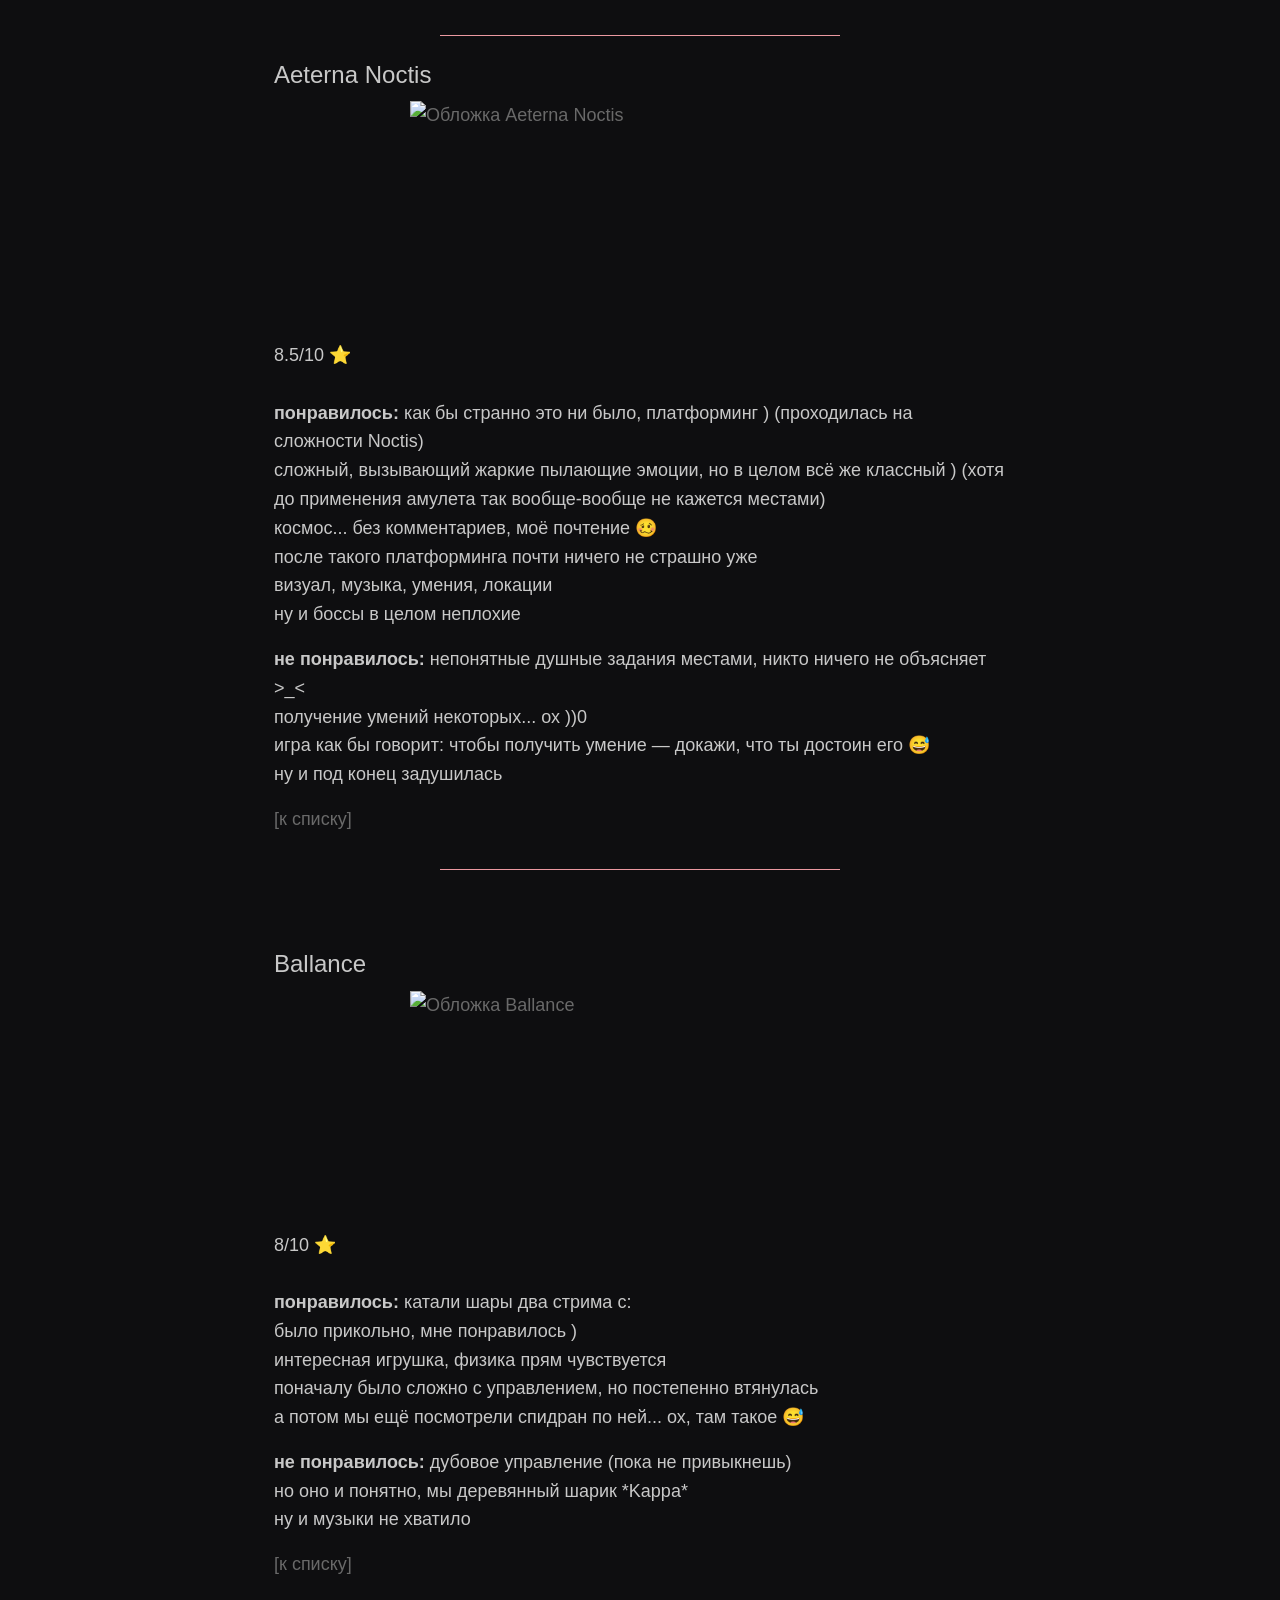
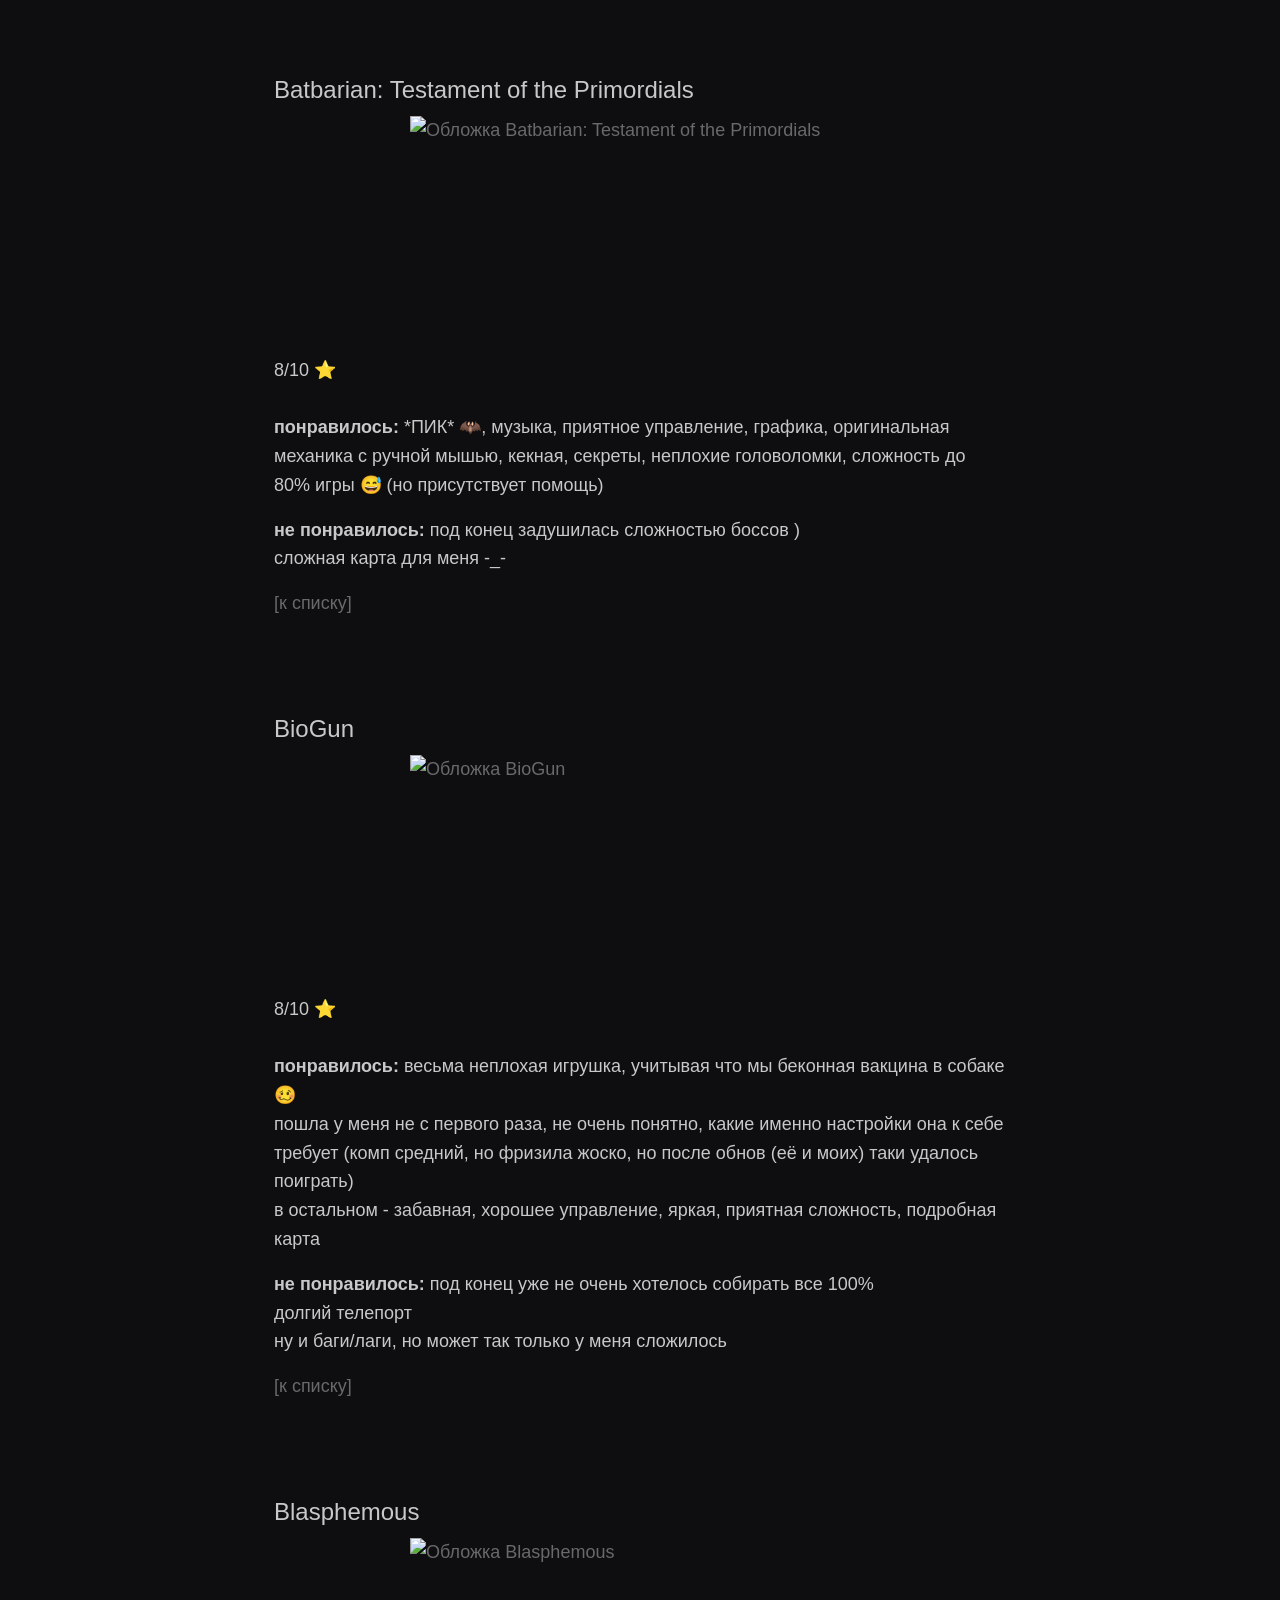
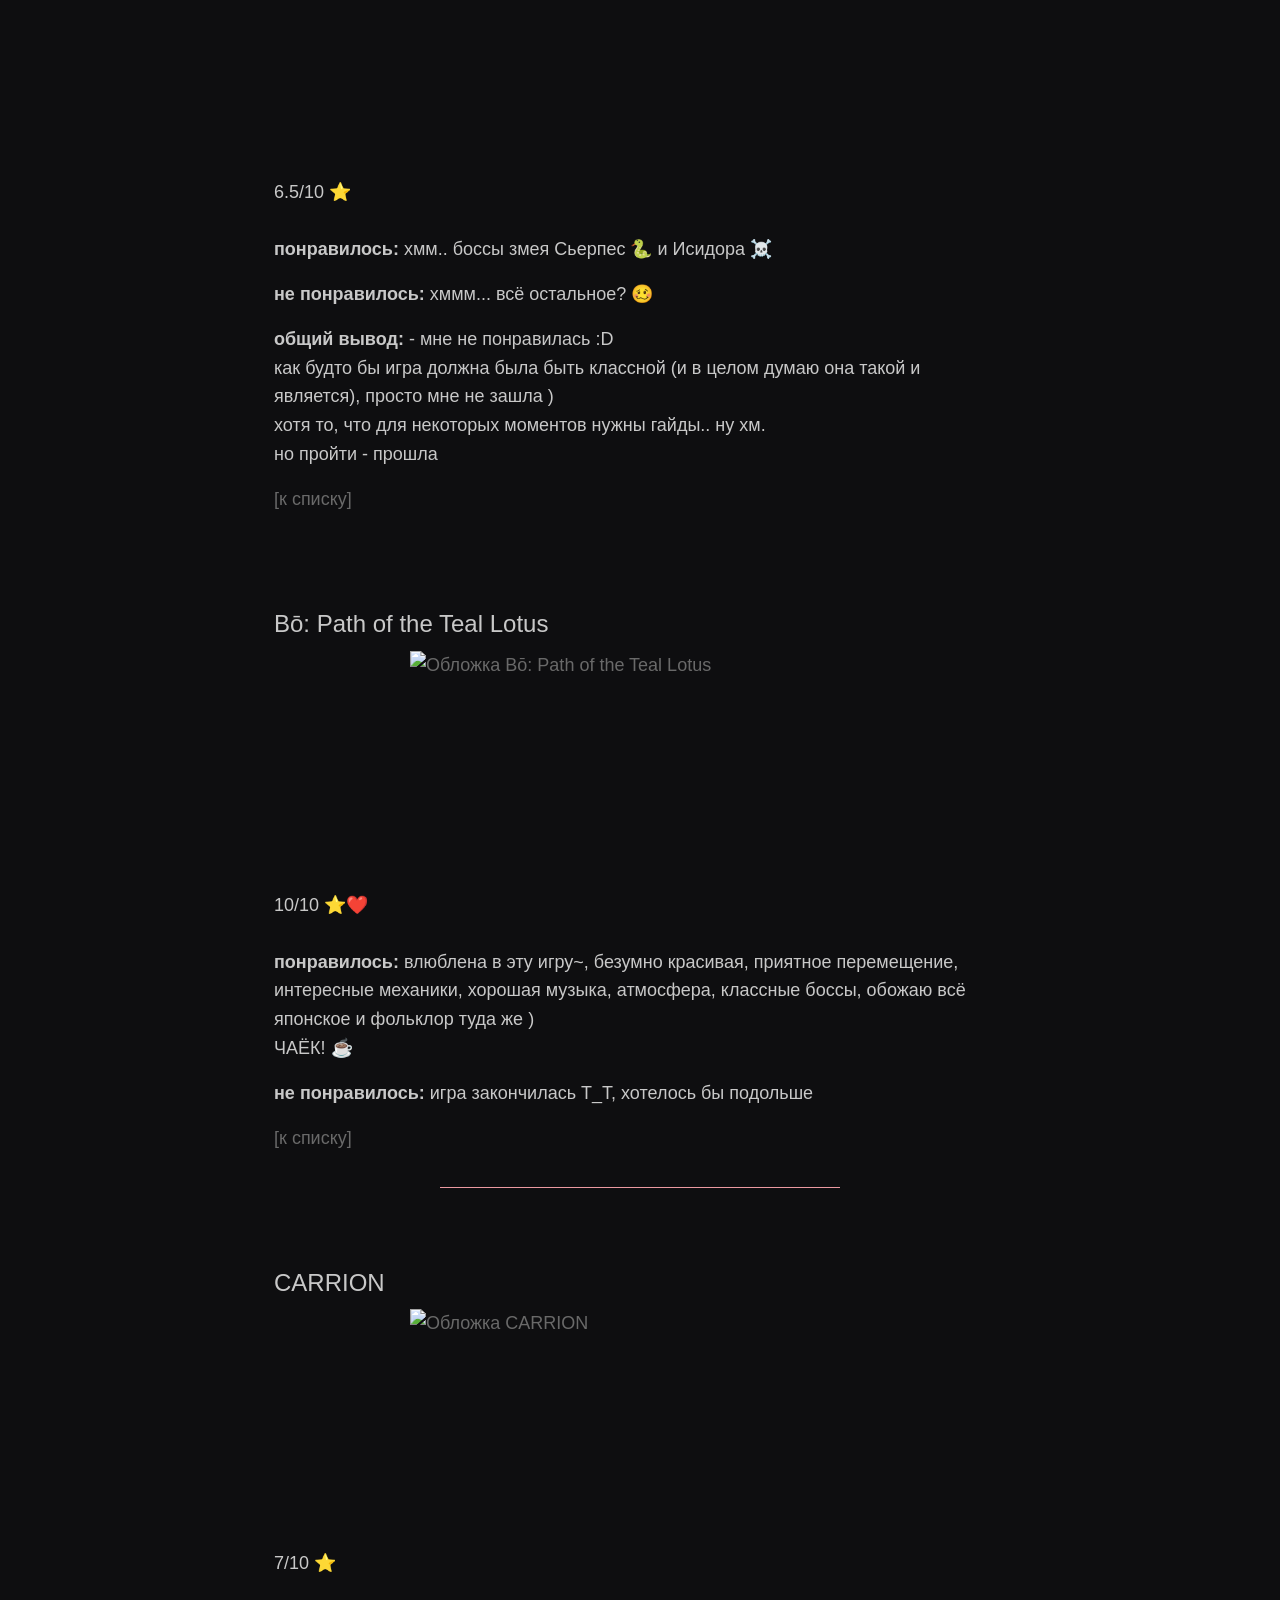
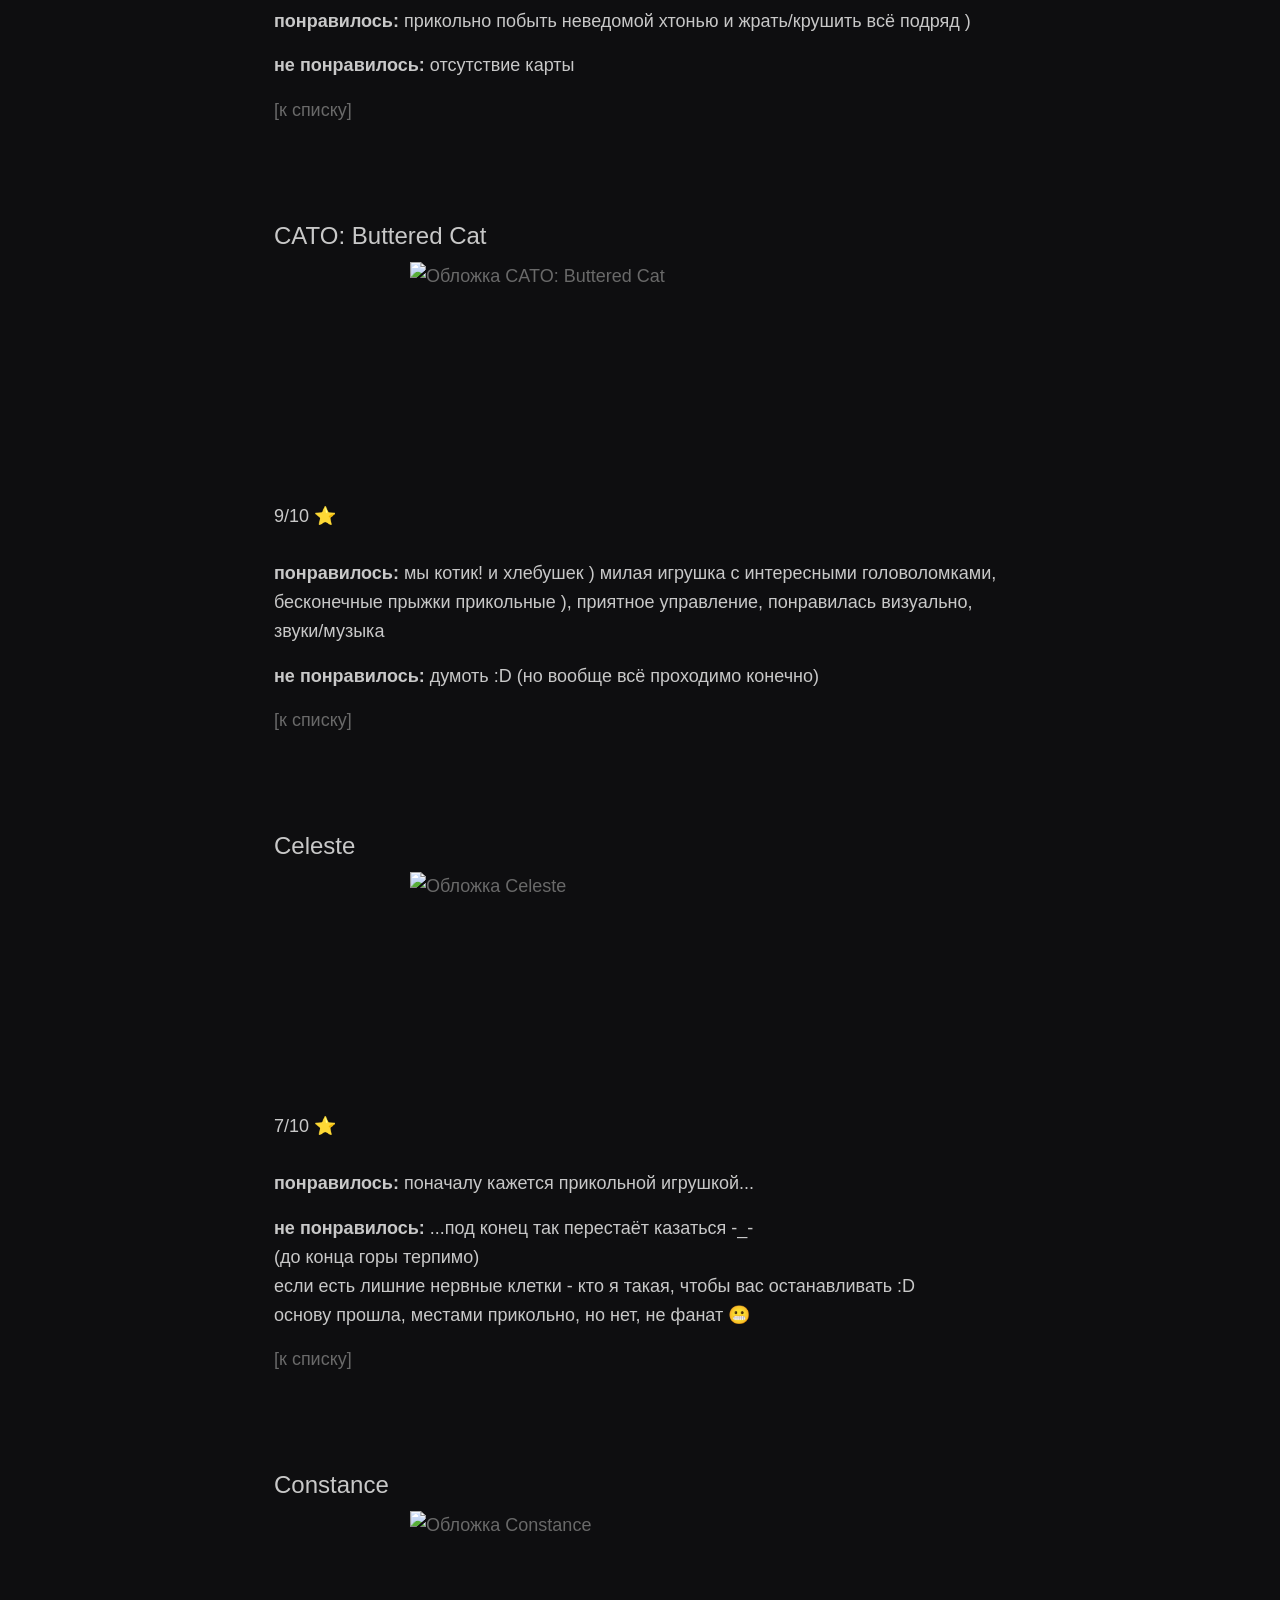
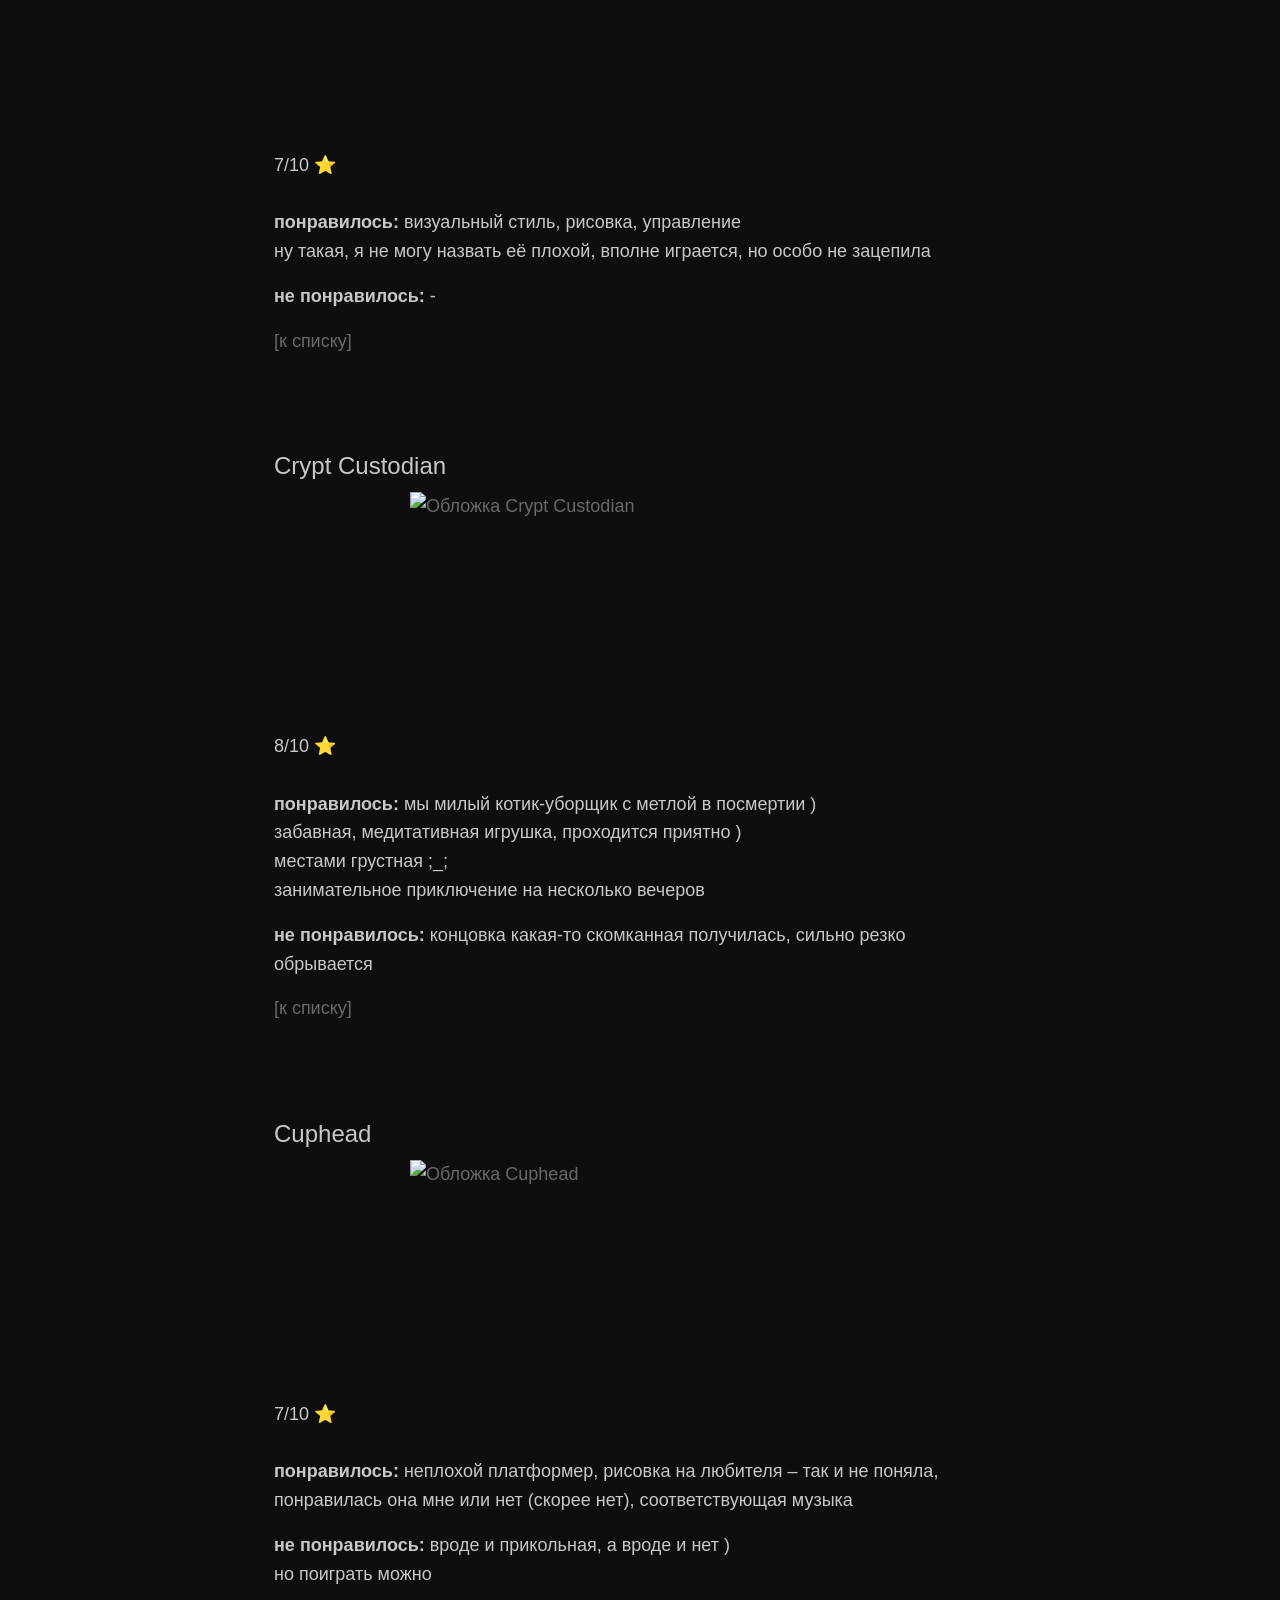
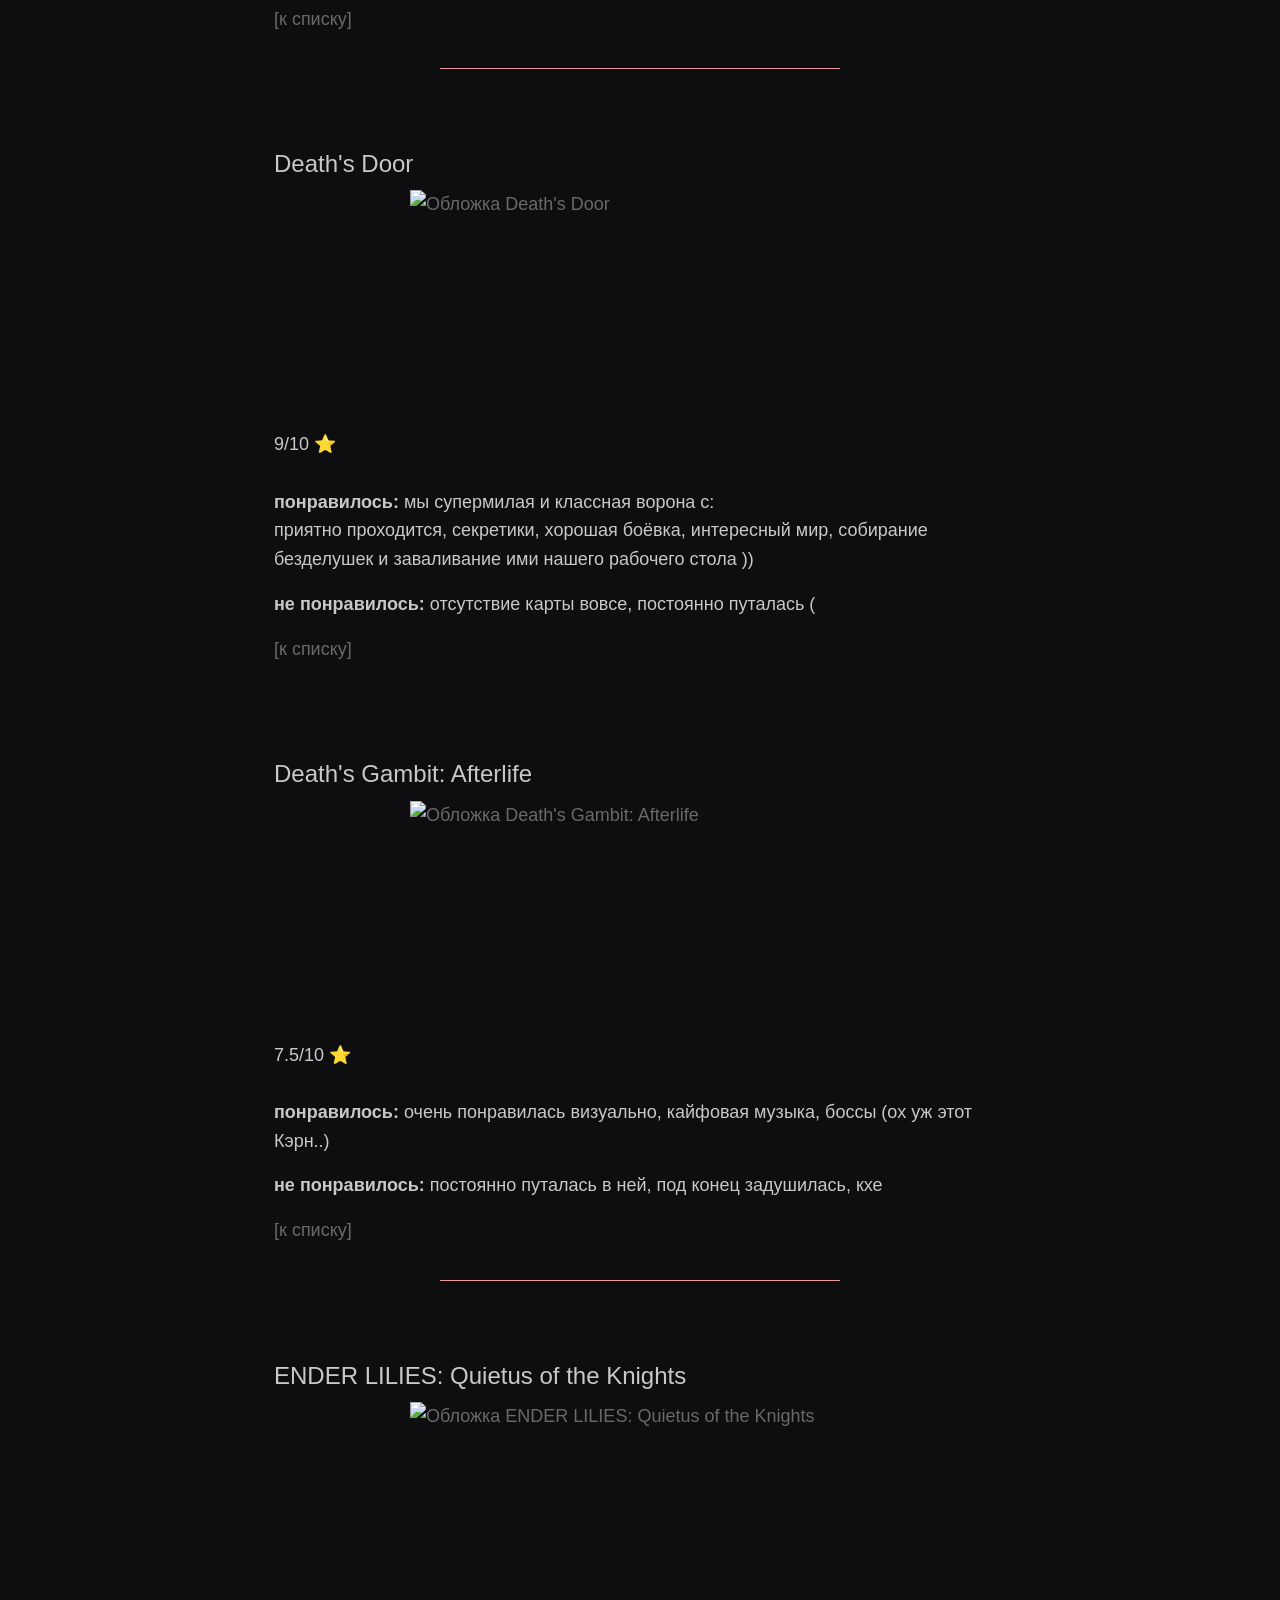
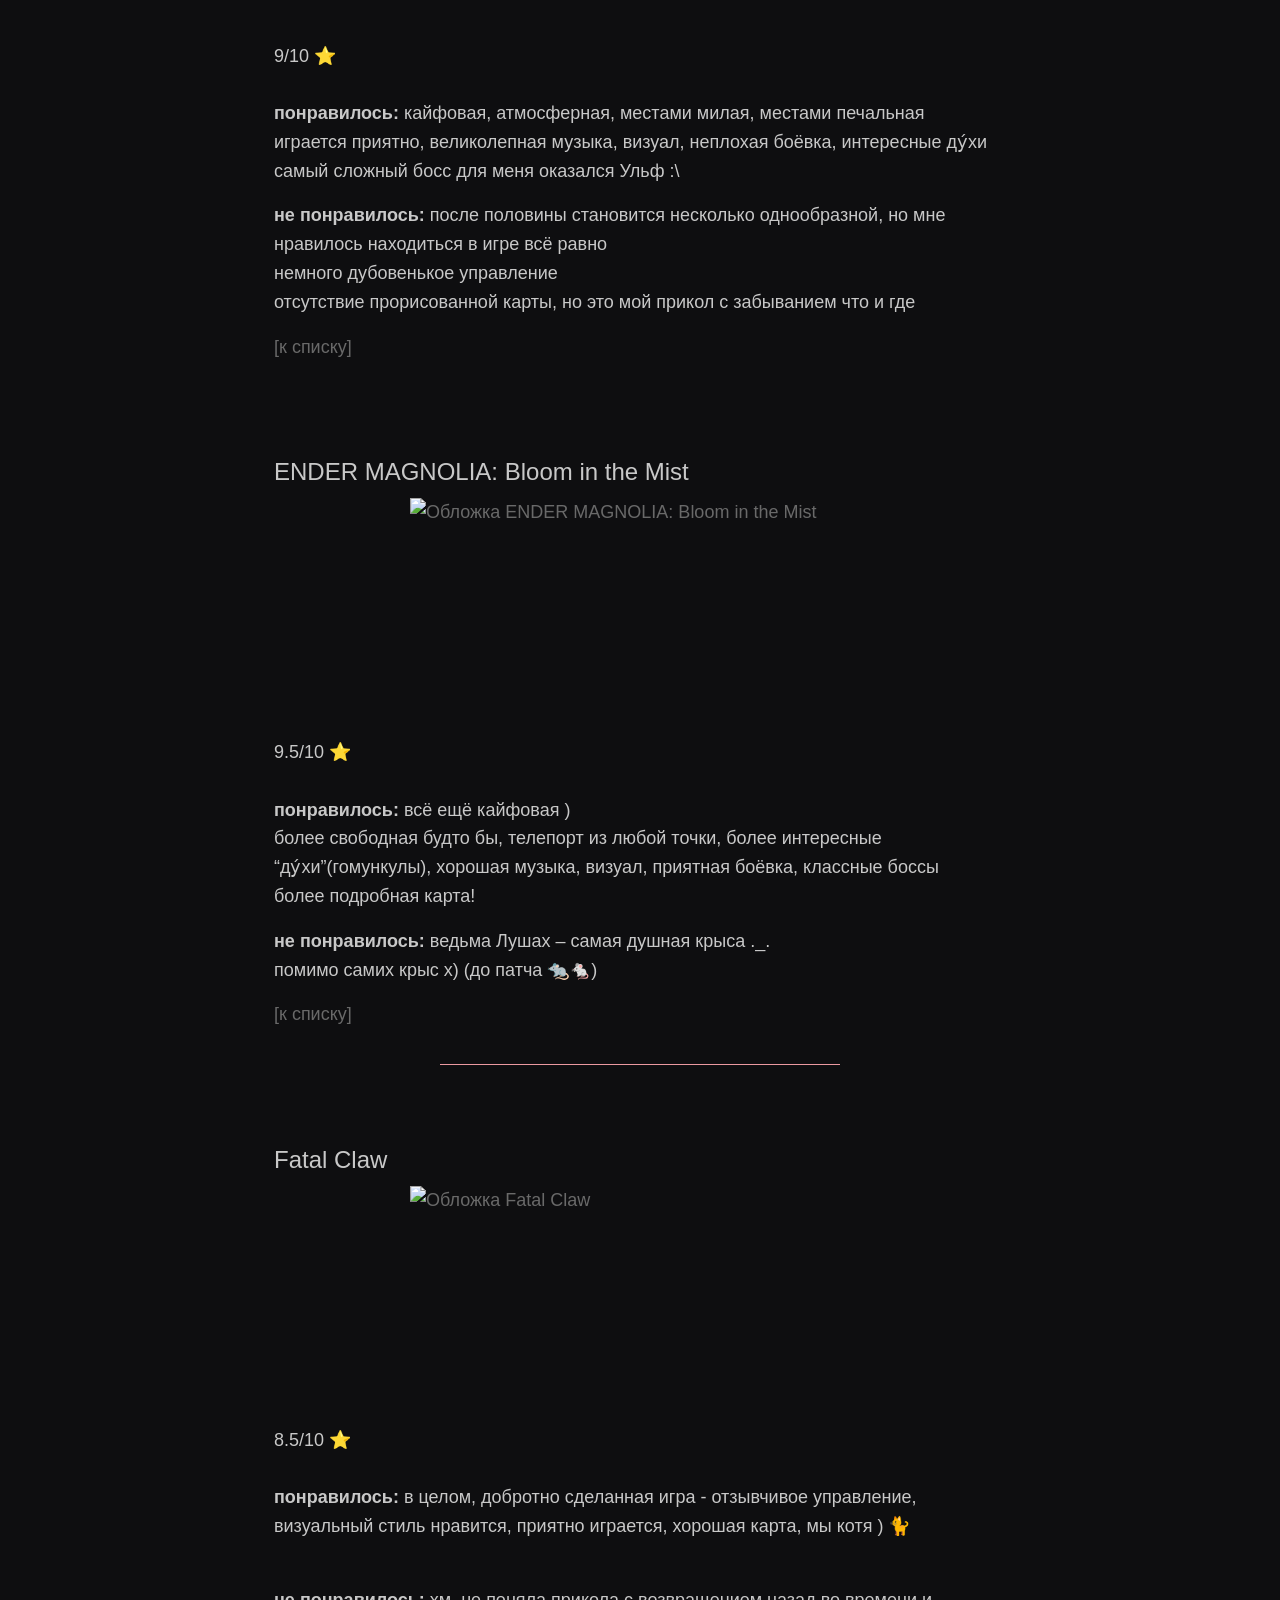
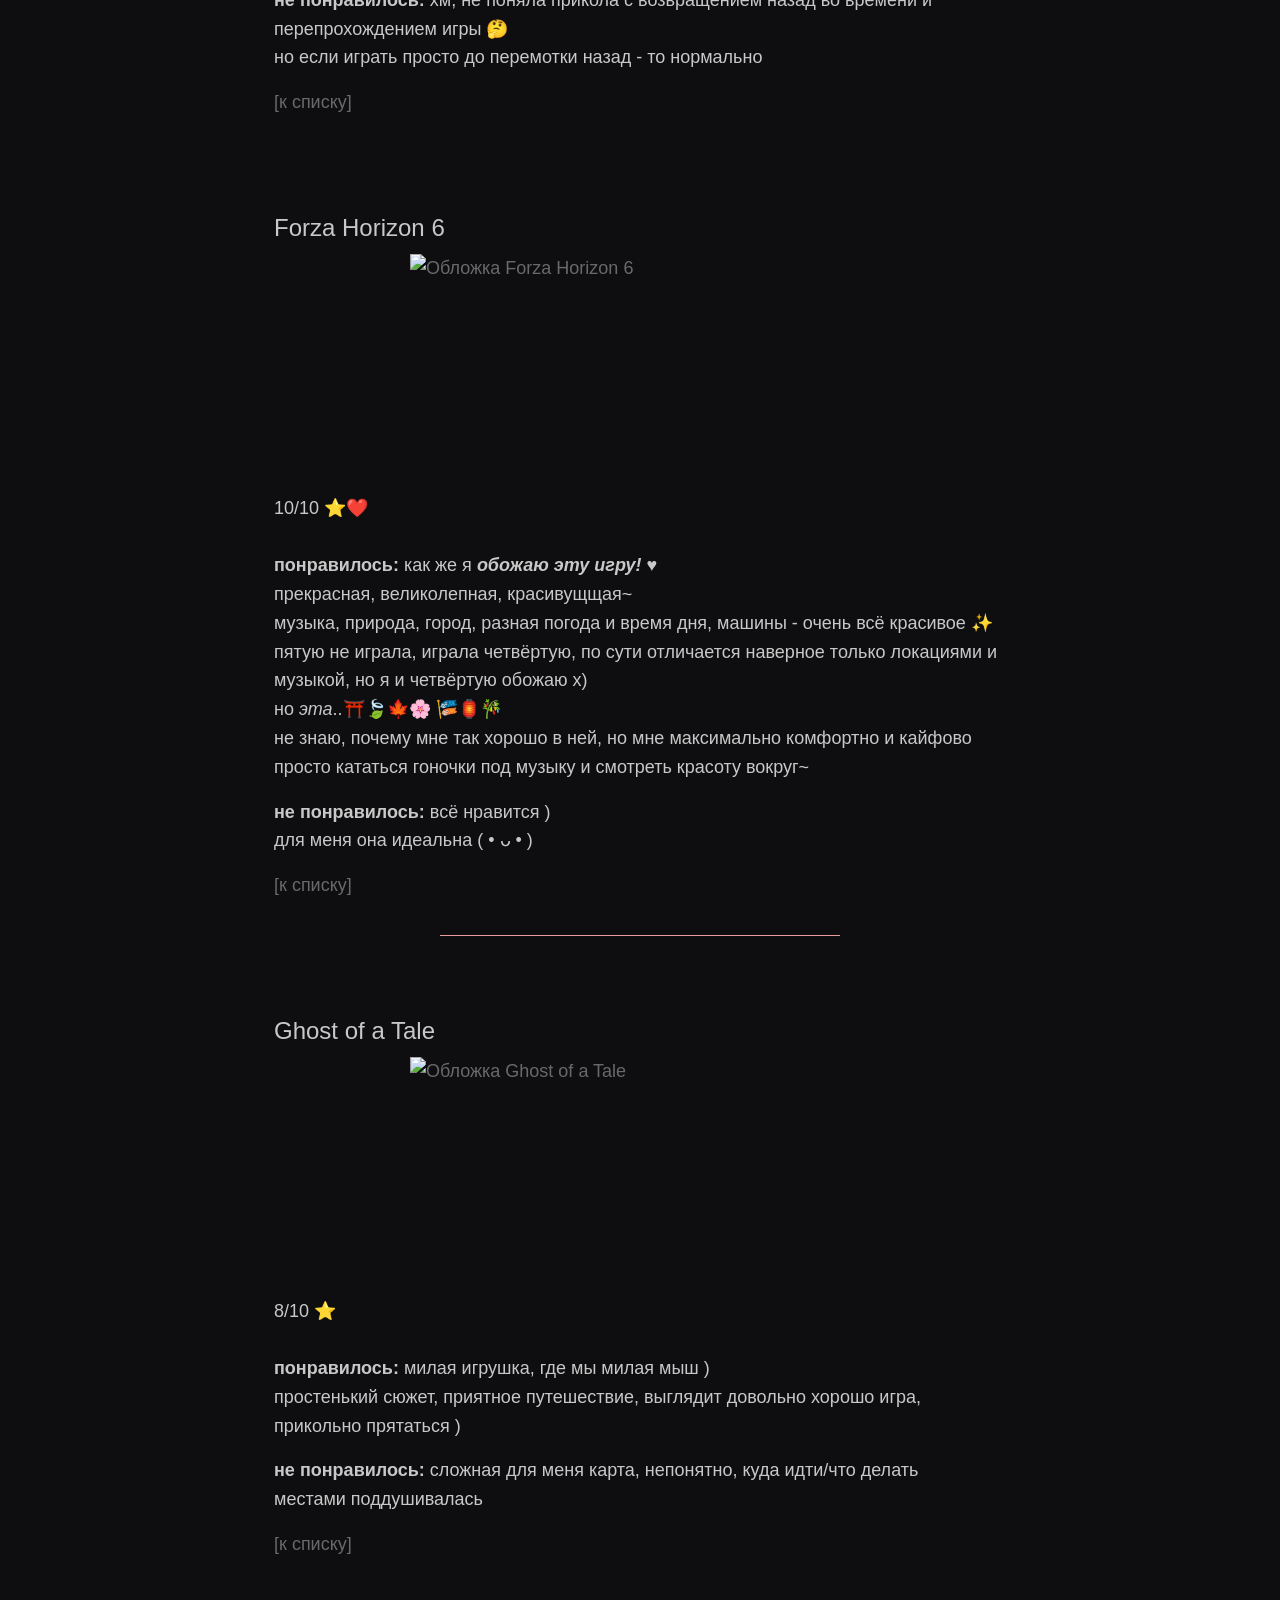
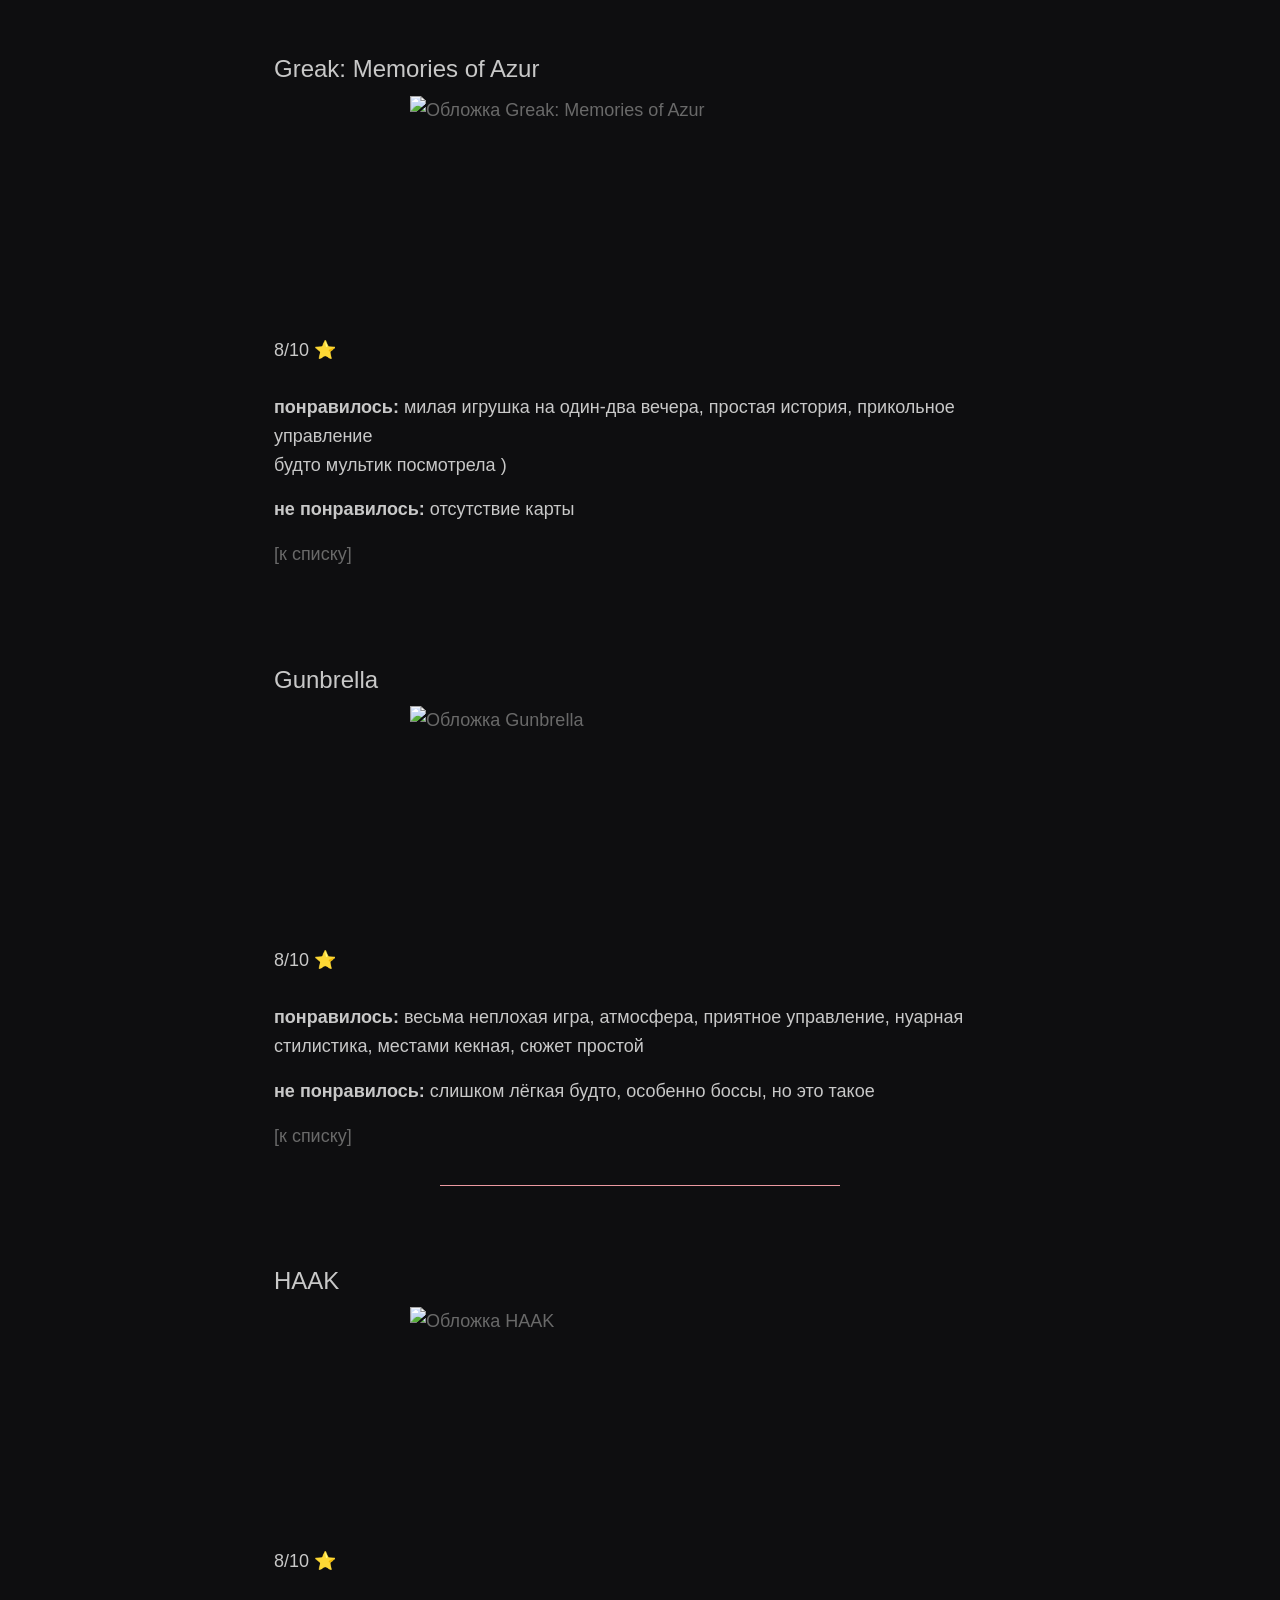
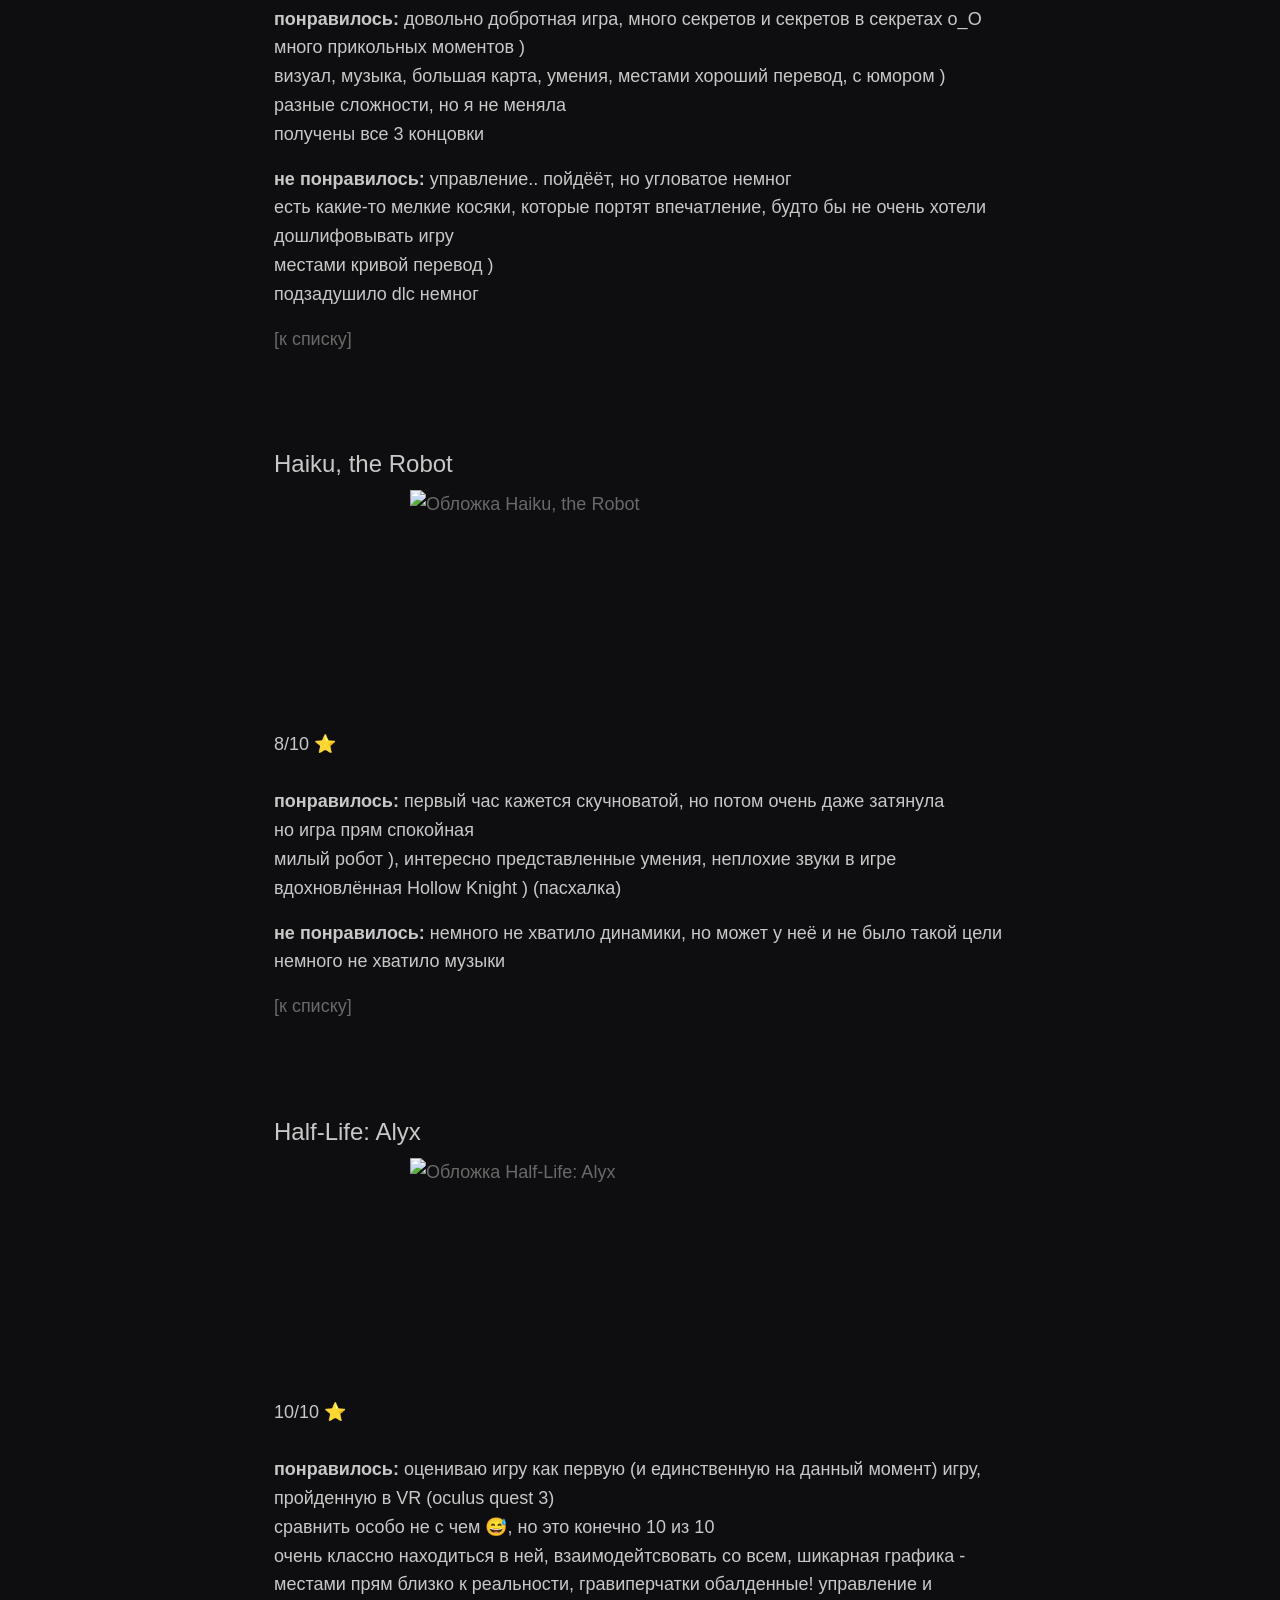
==== commit 09a9fd72: "games.html" ====
--- a/games.html
+++ b/games.html
@@ -406,7 +406,8 @@
 не знаю, почему мне так хорошо в ней, но мне максимально комфортно и кайфово просто кататься гоночки под музыку и смотреть красоту вокруг~
 </p>
 <p><b>не понравилось: </b>
-для меня она идеальна ( • ᴗ • )<br>
+всё нравится )<br>
+для меня она идеальна ( • ᴗ • )
 <br>
 </p>
 <p><a href="index.html">[к списку]</a></p></article>
@@ -1648,4 +1649,4 @@
 <br>
 <br>
 <br>
-</main></body></html>+</main></body></html>
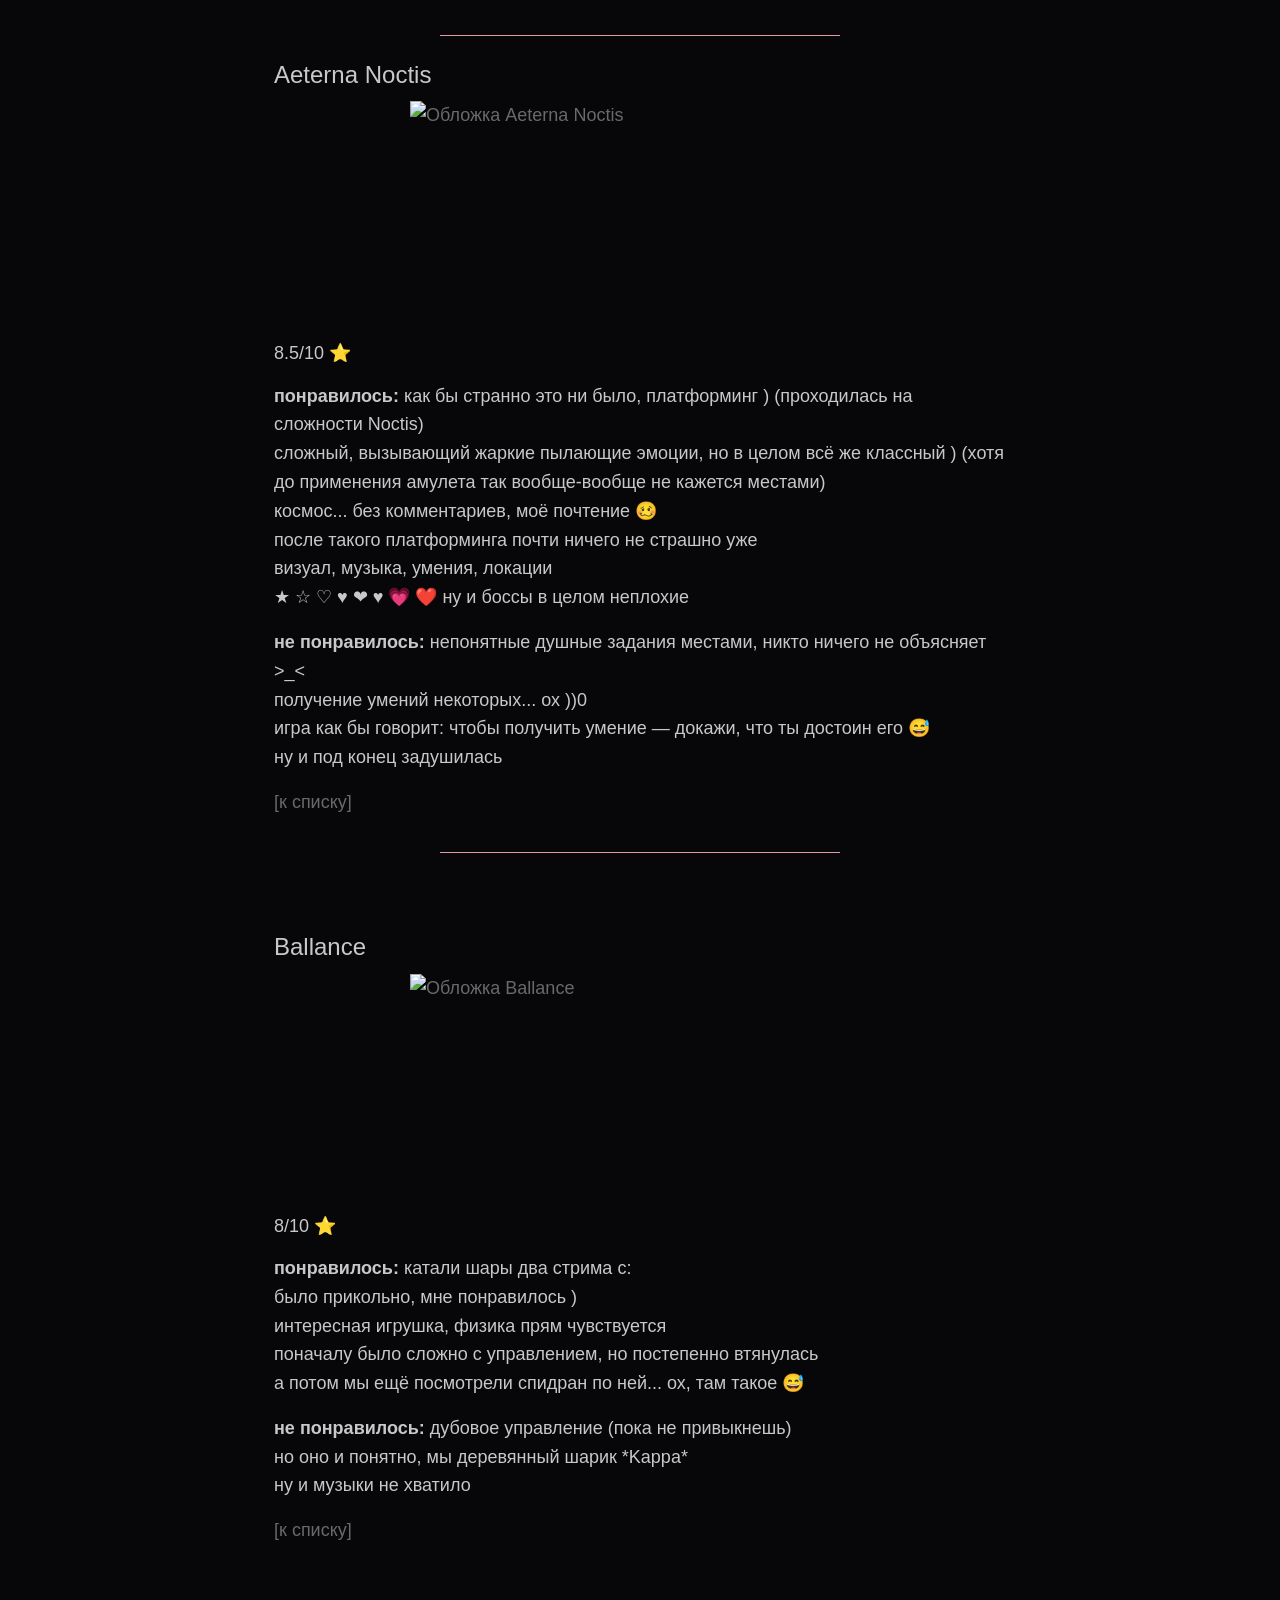
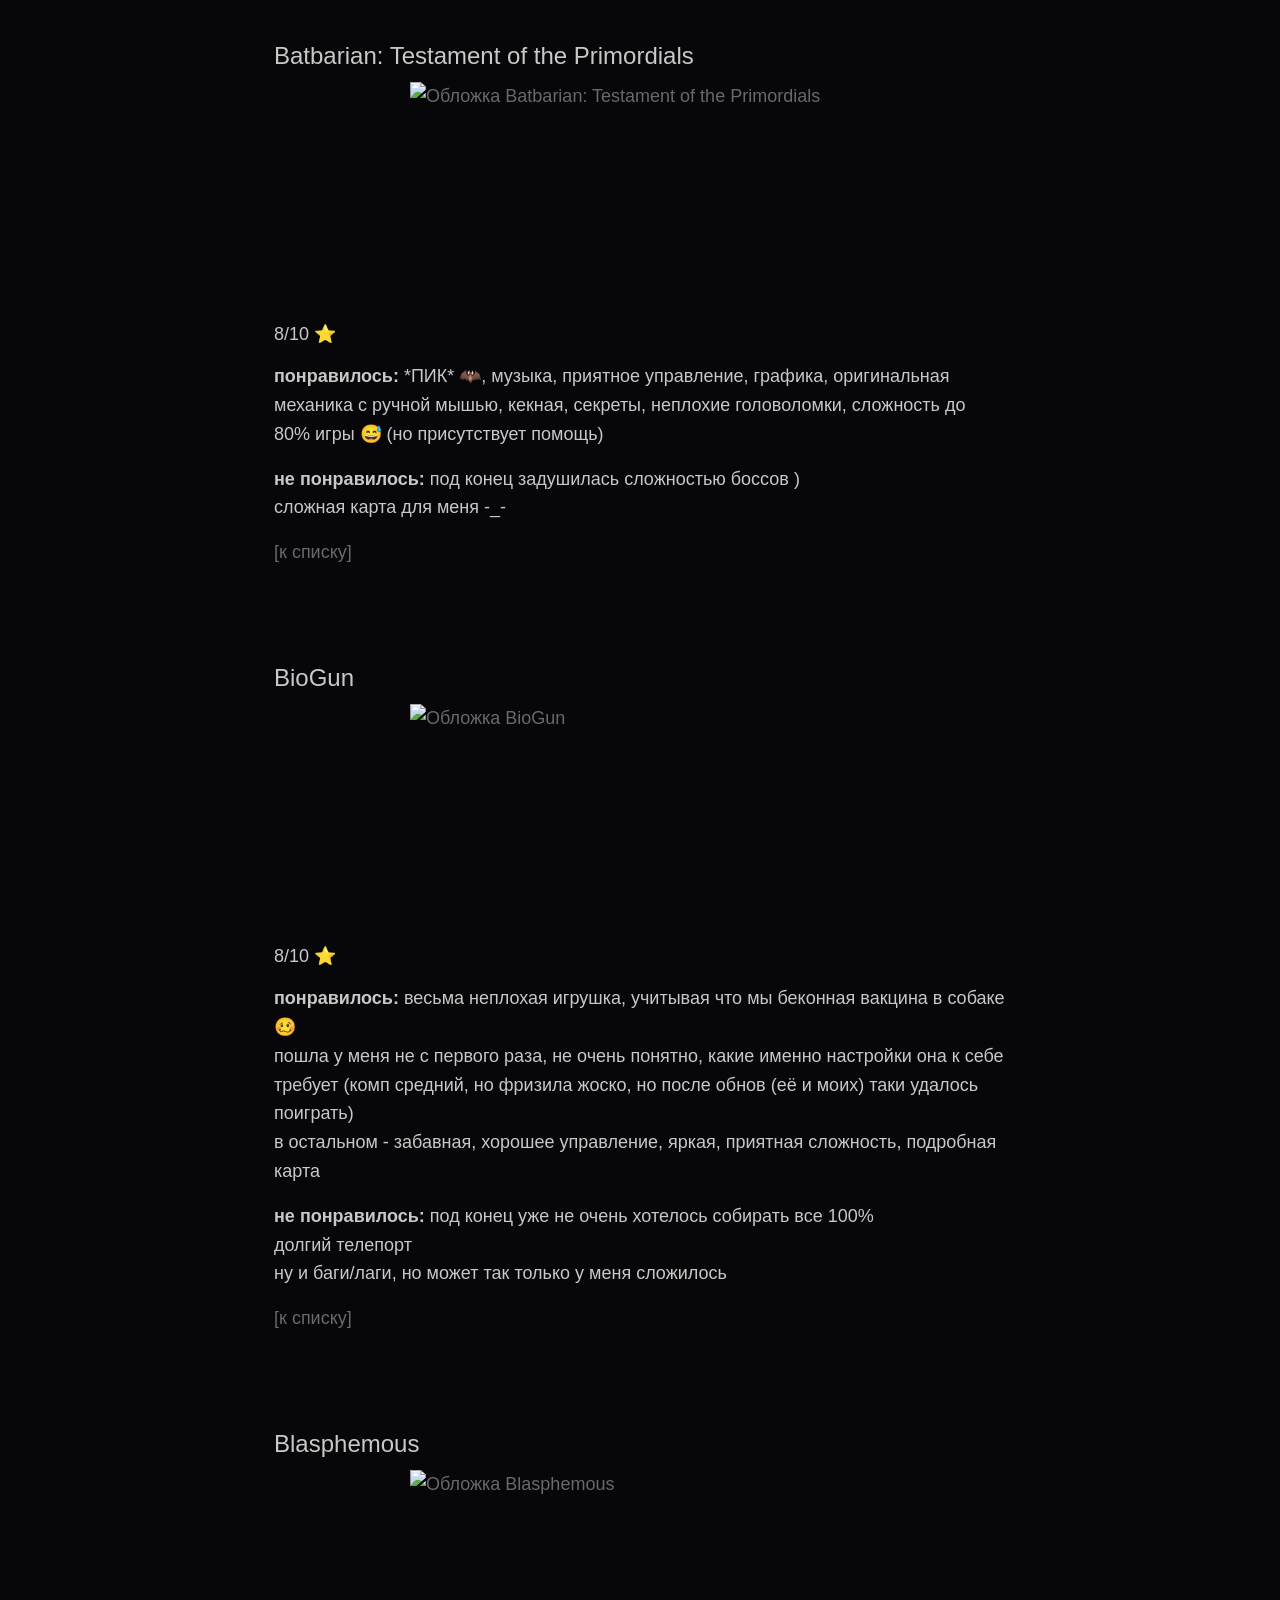
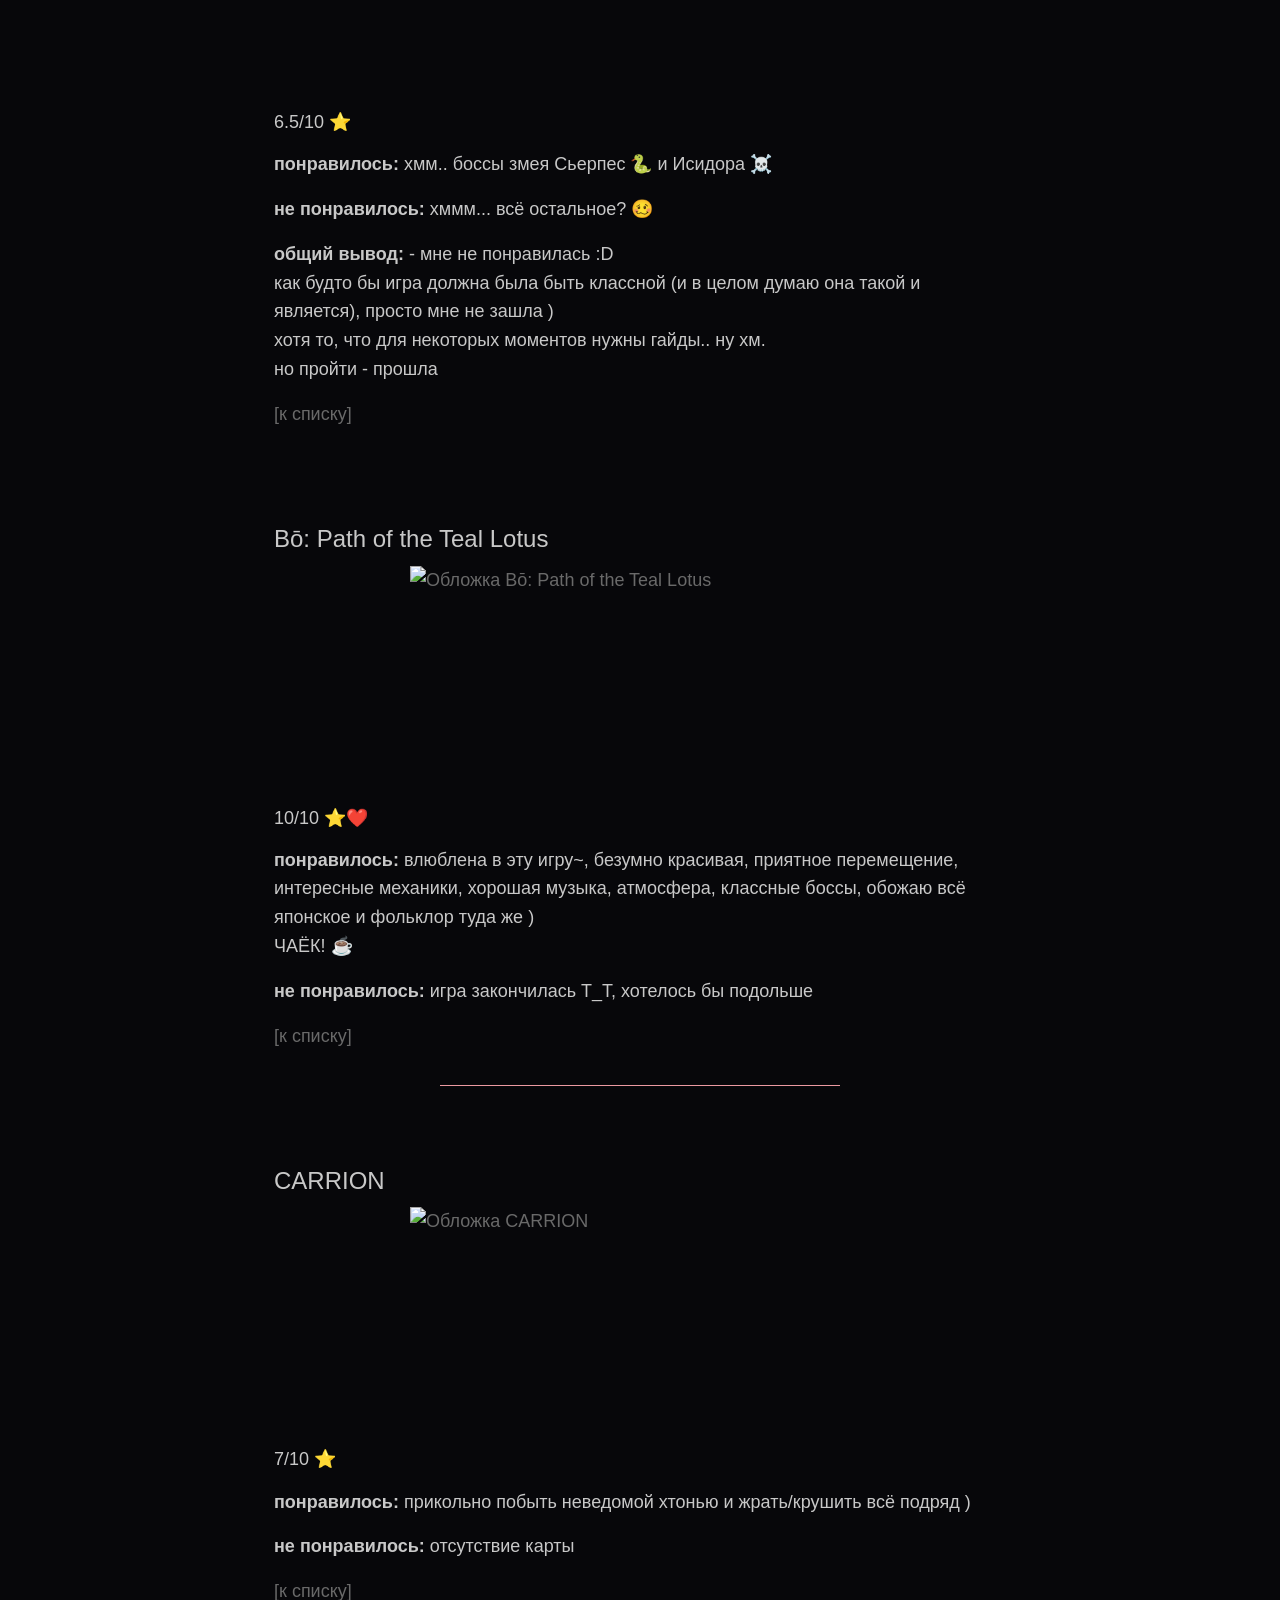
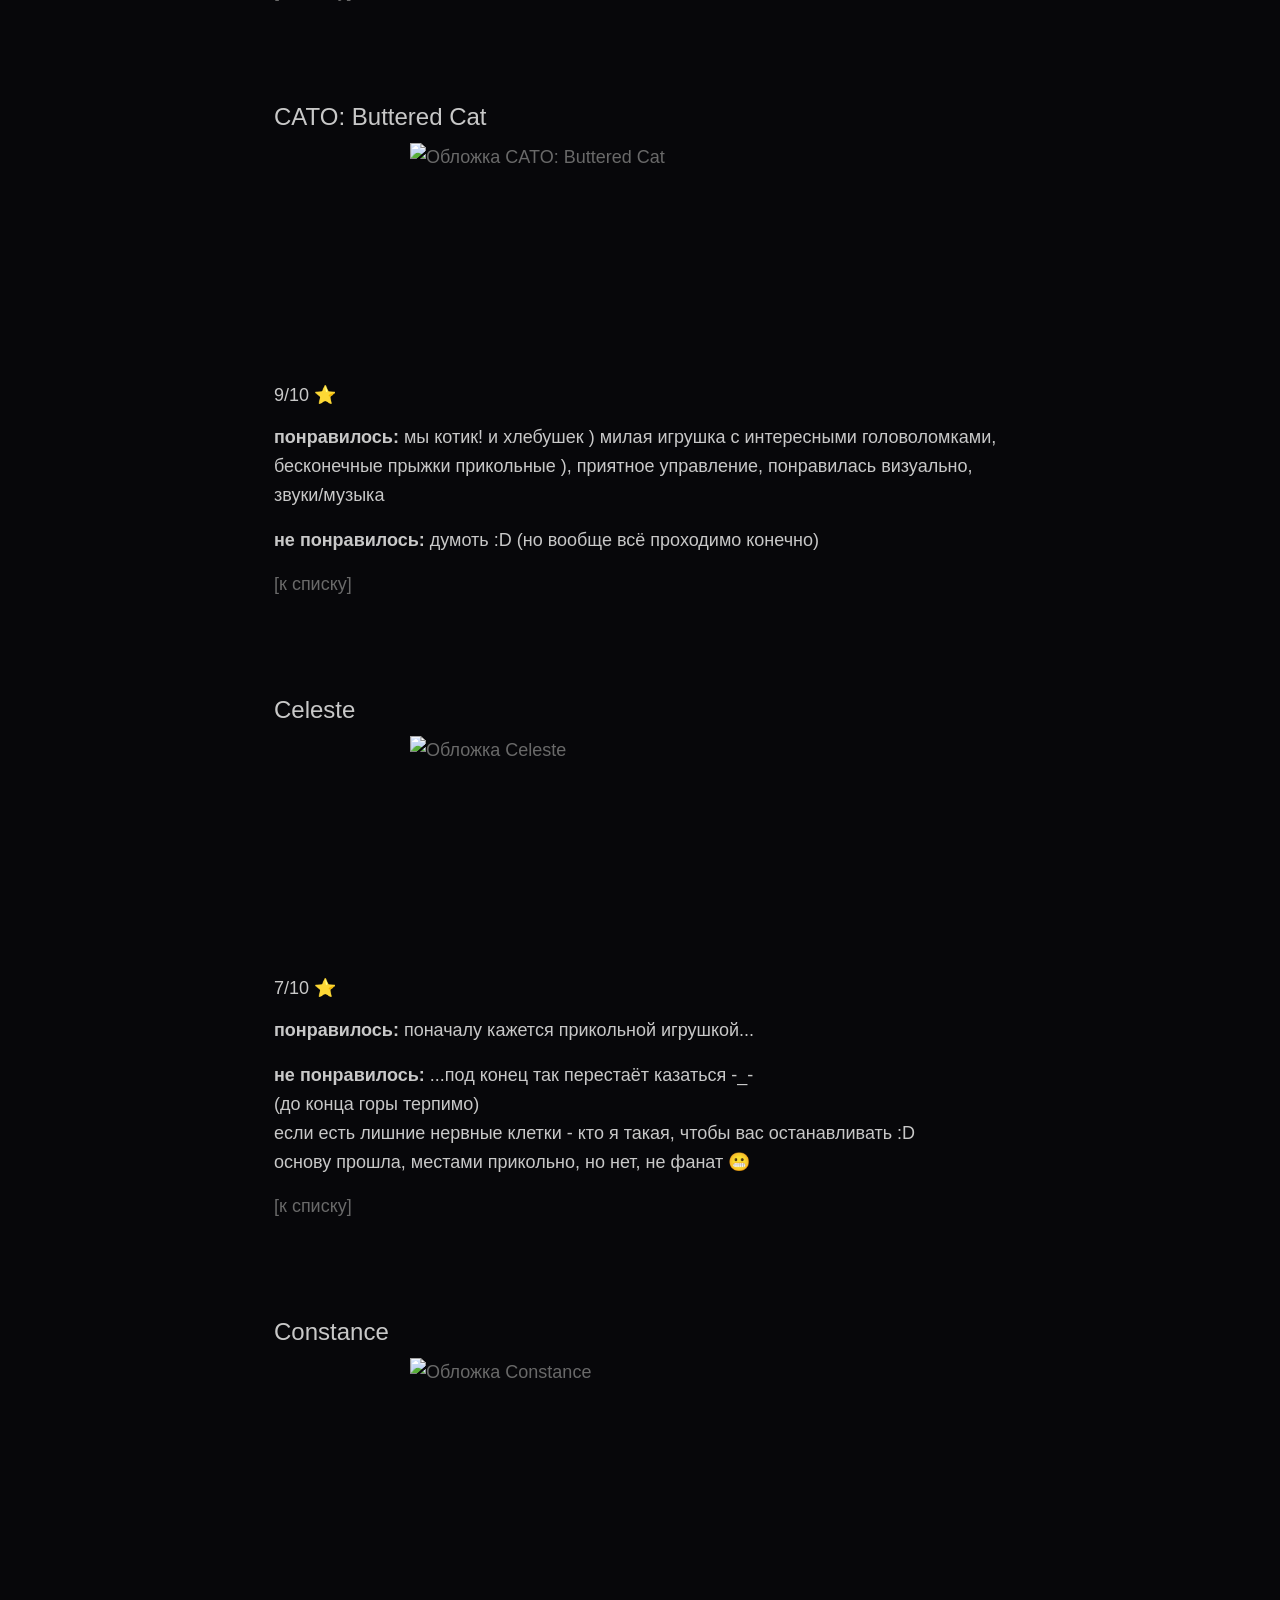
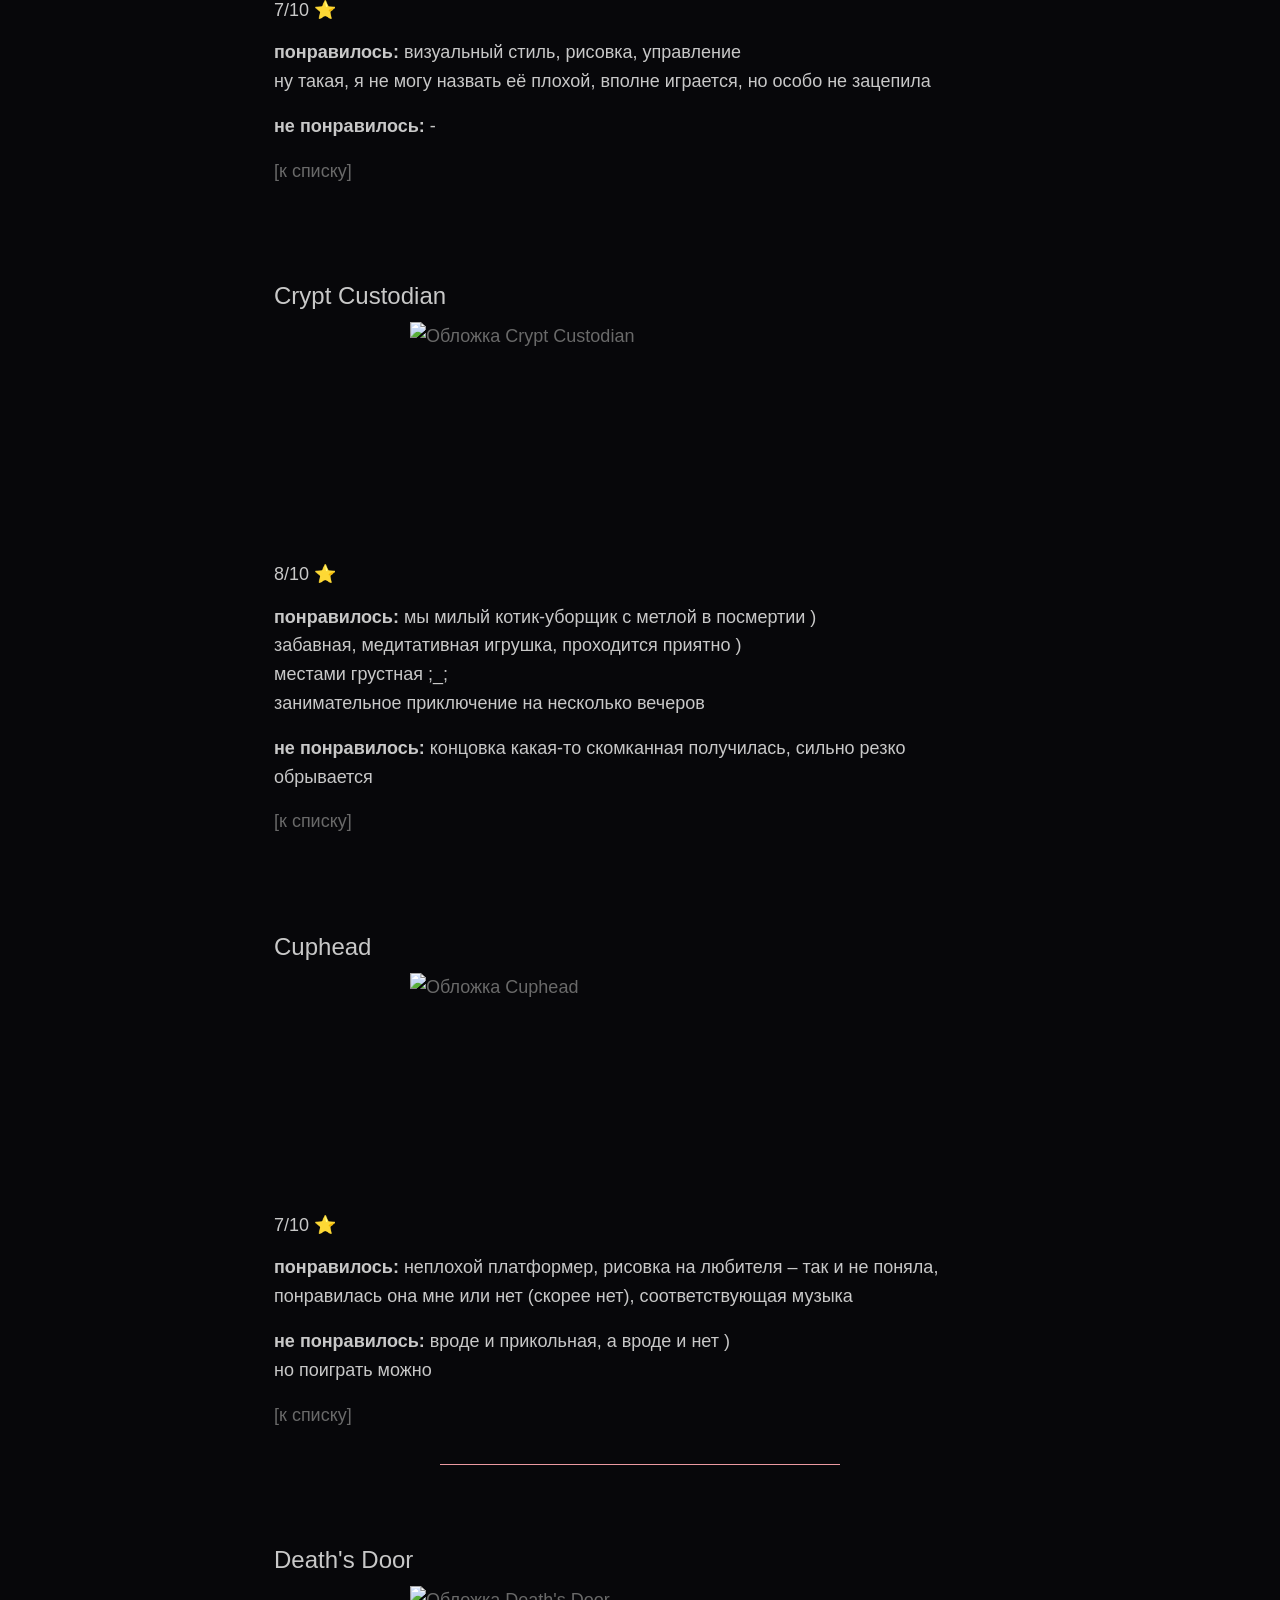
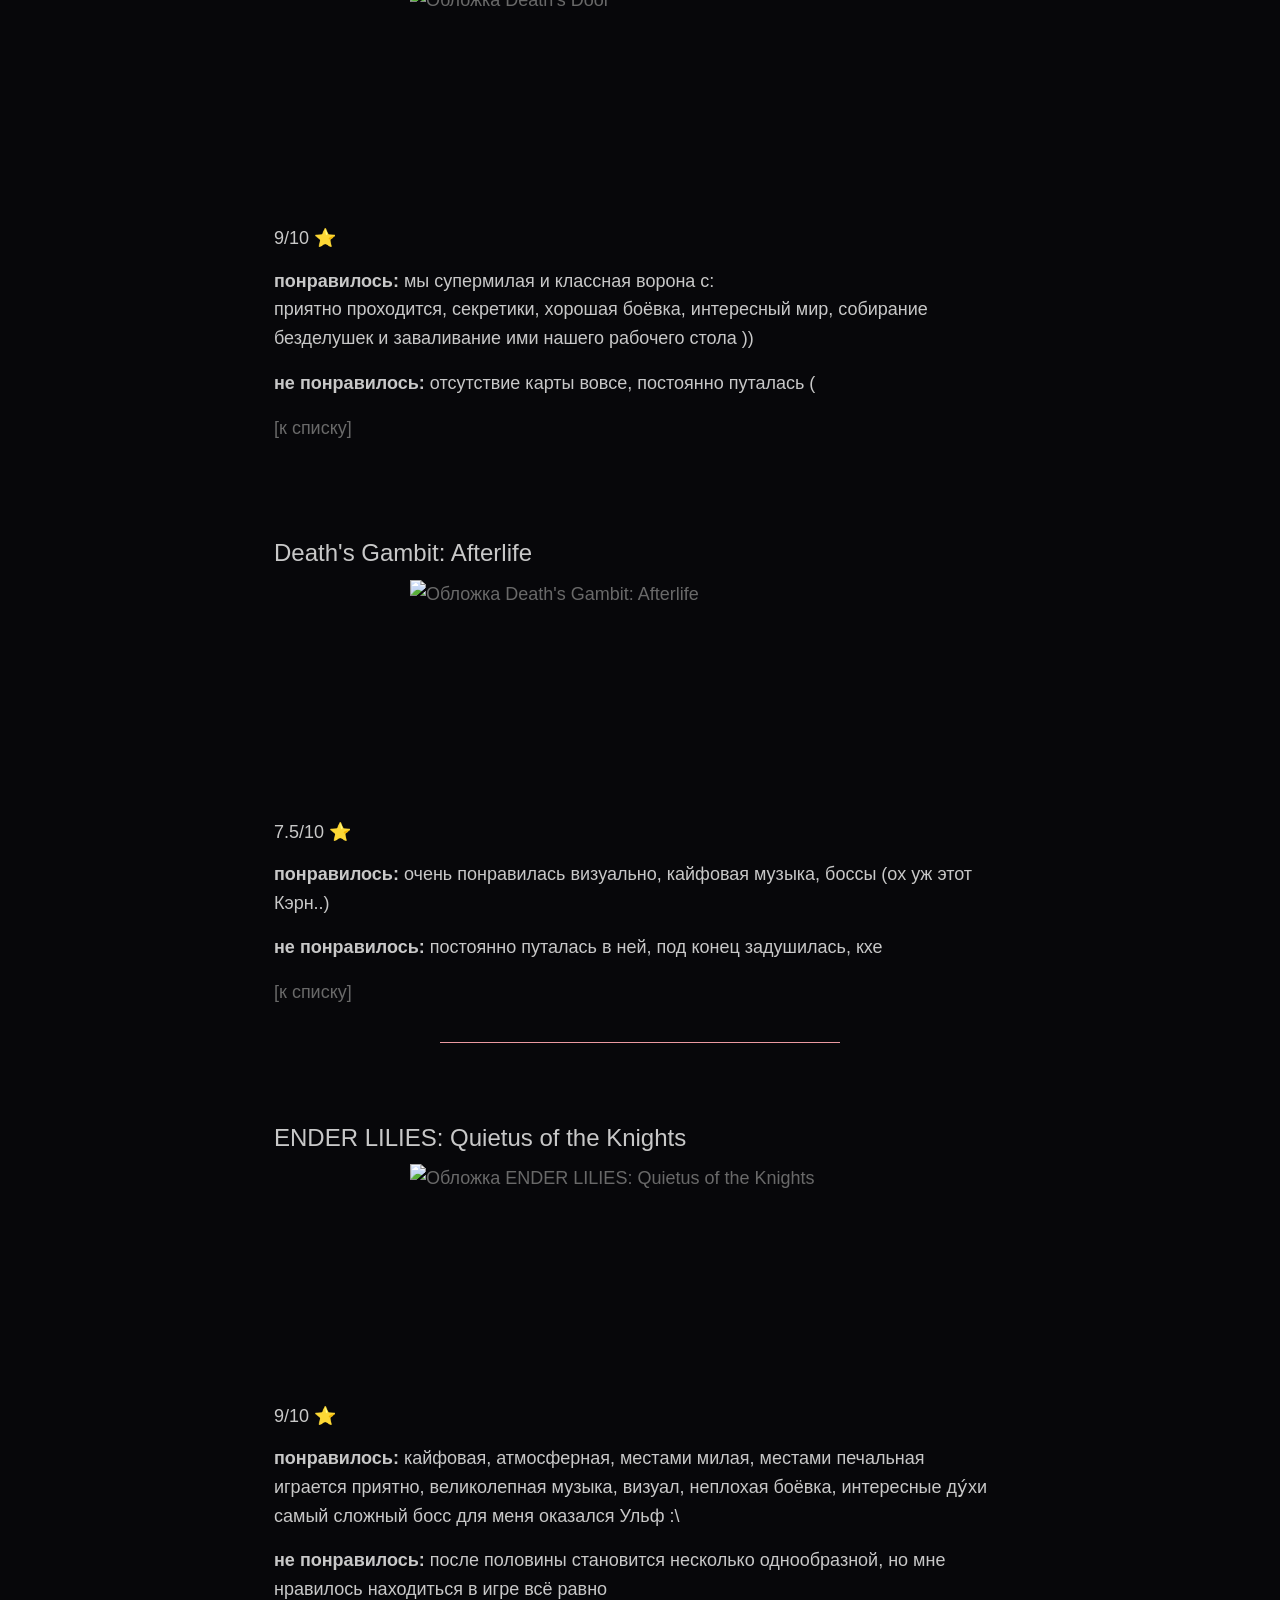
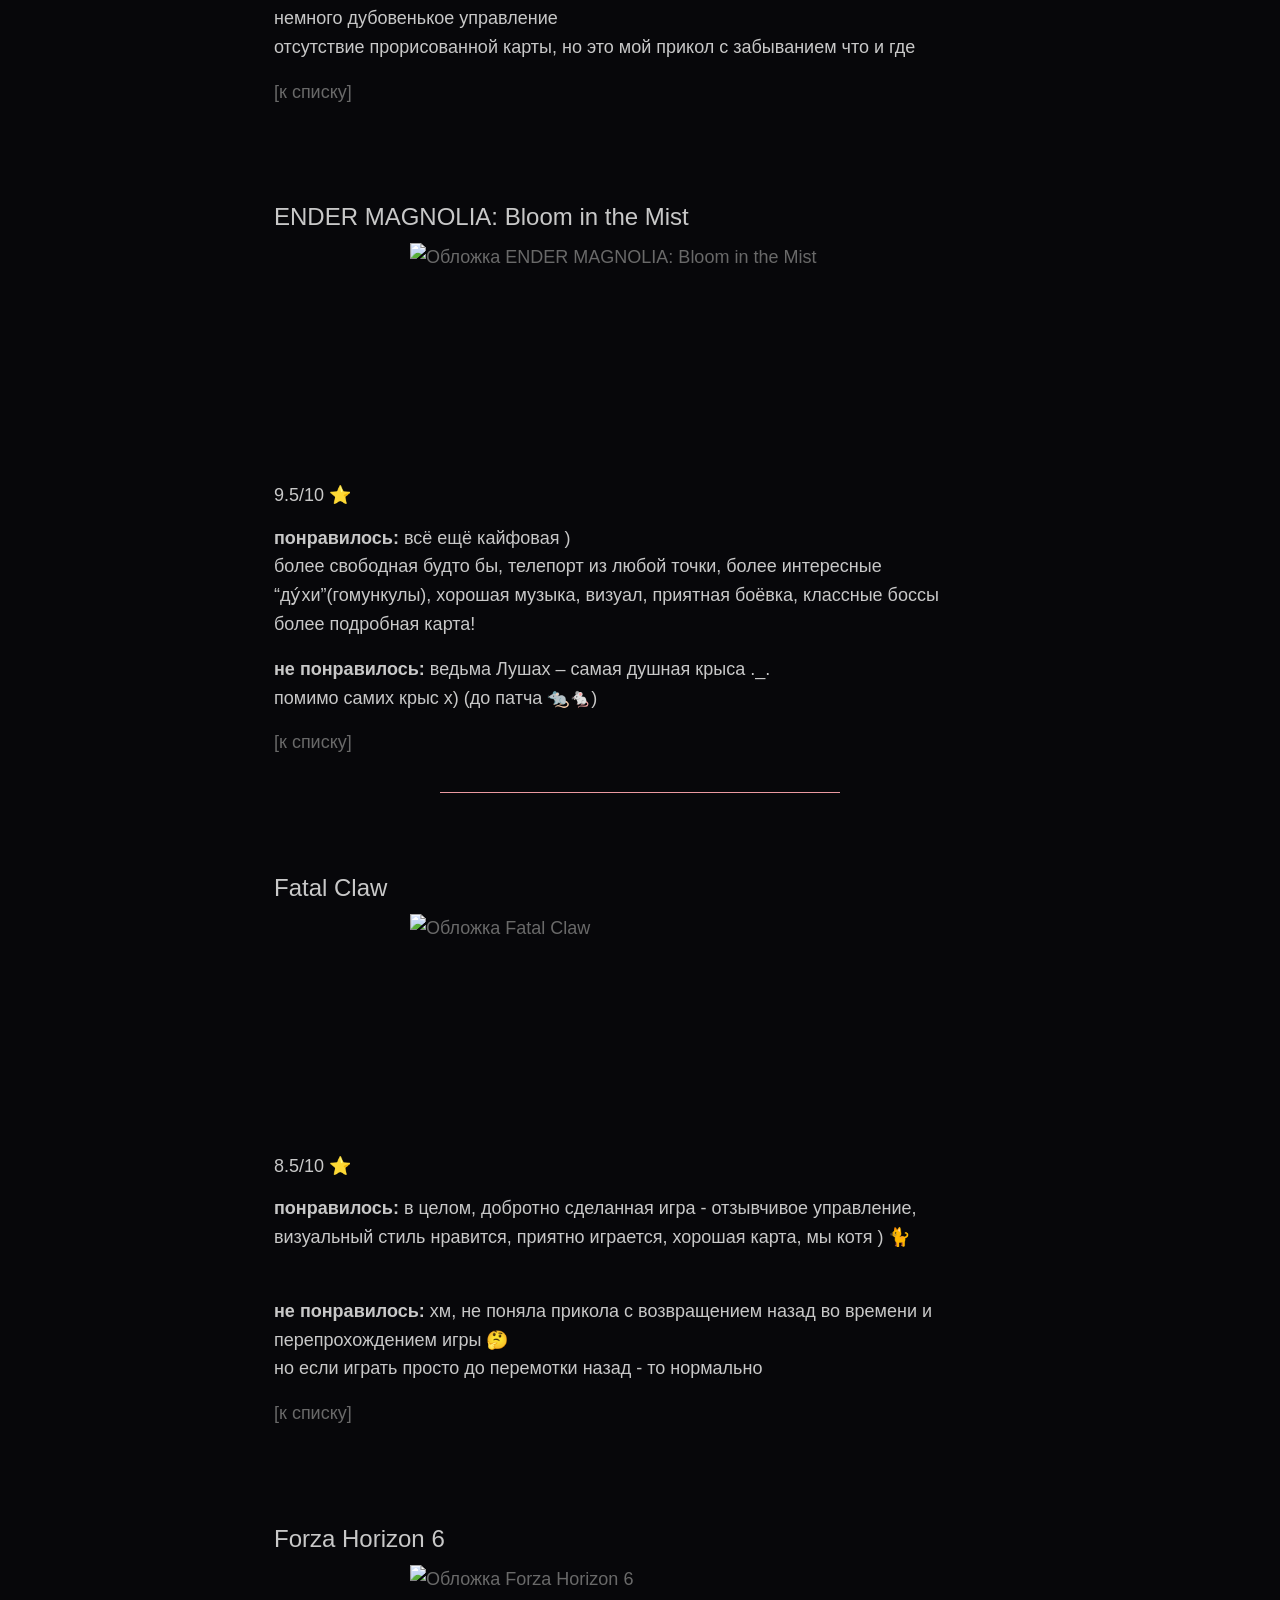
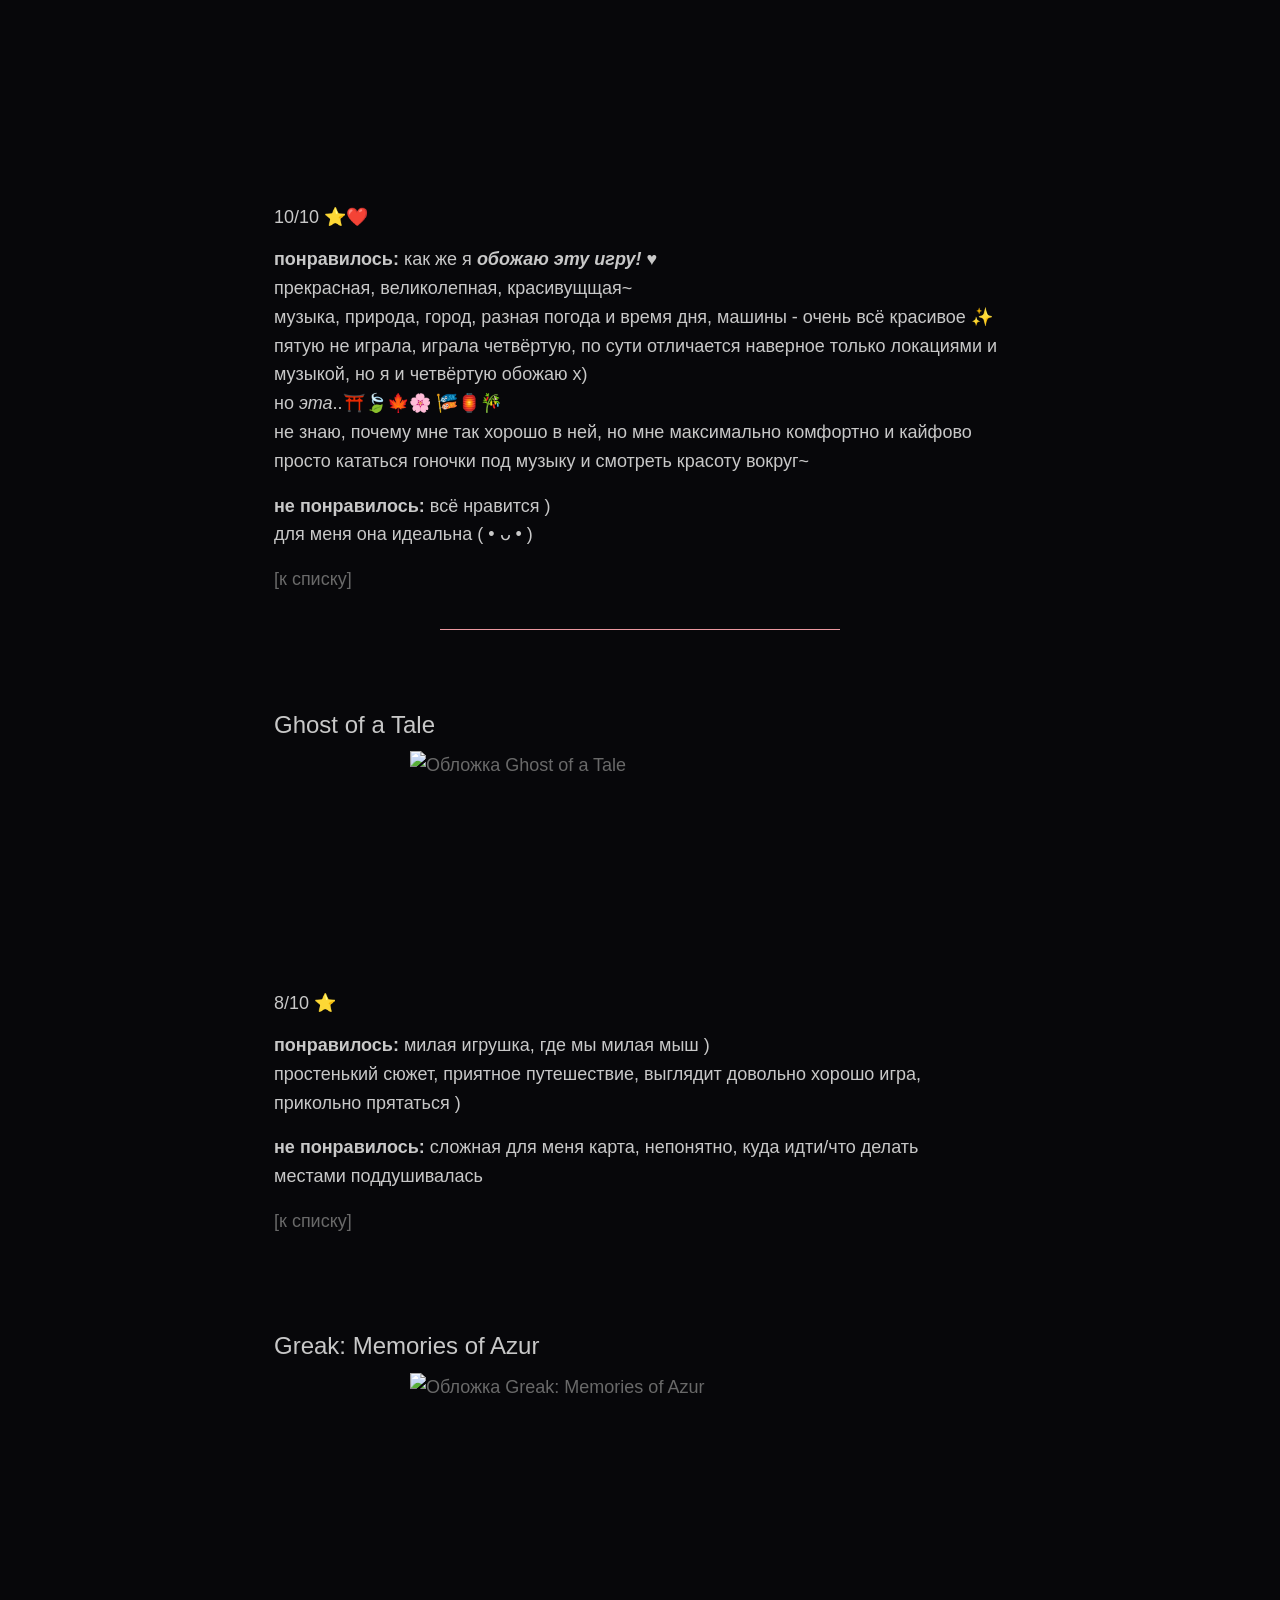
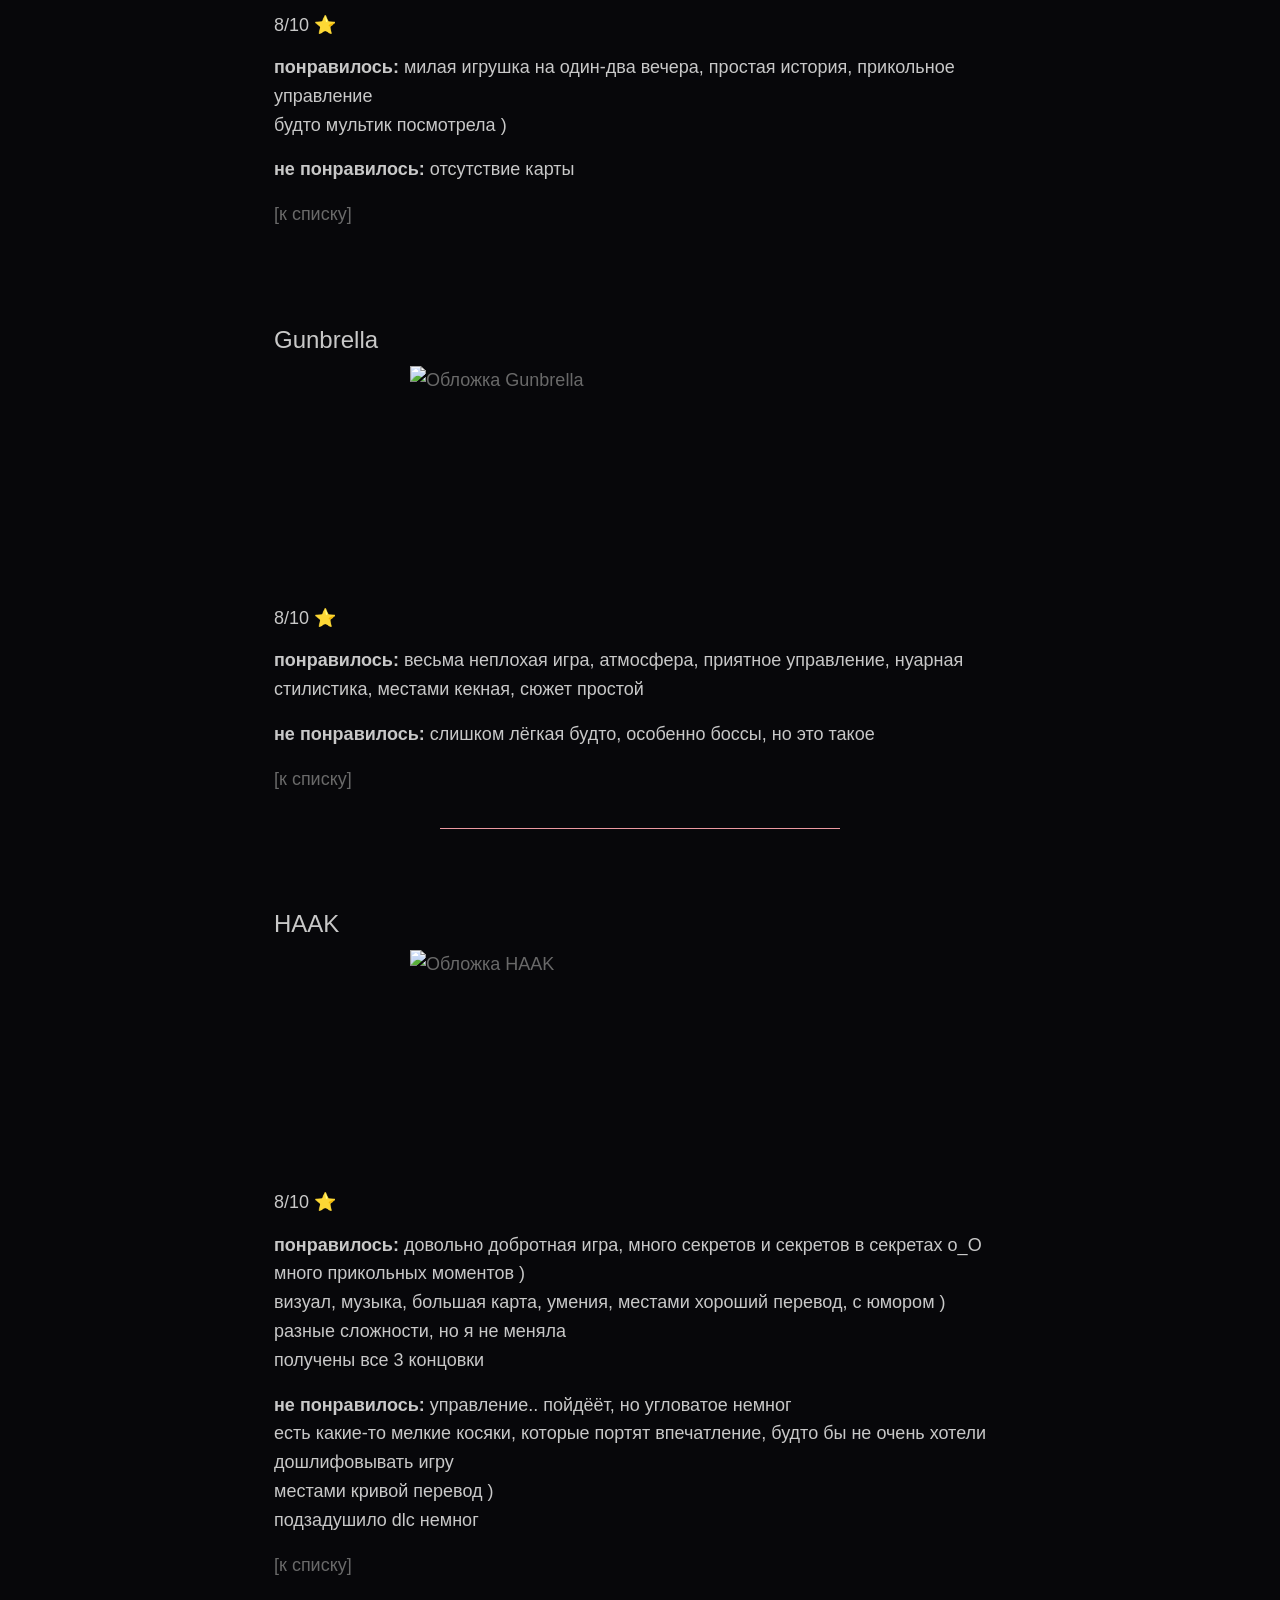
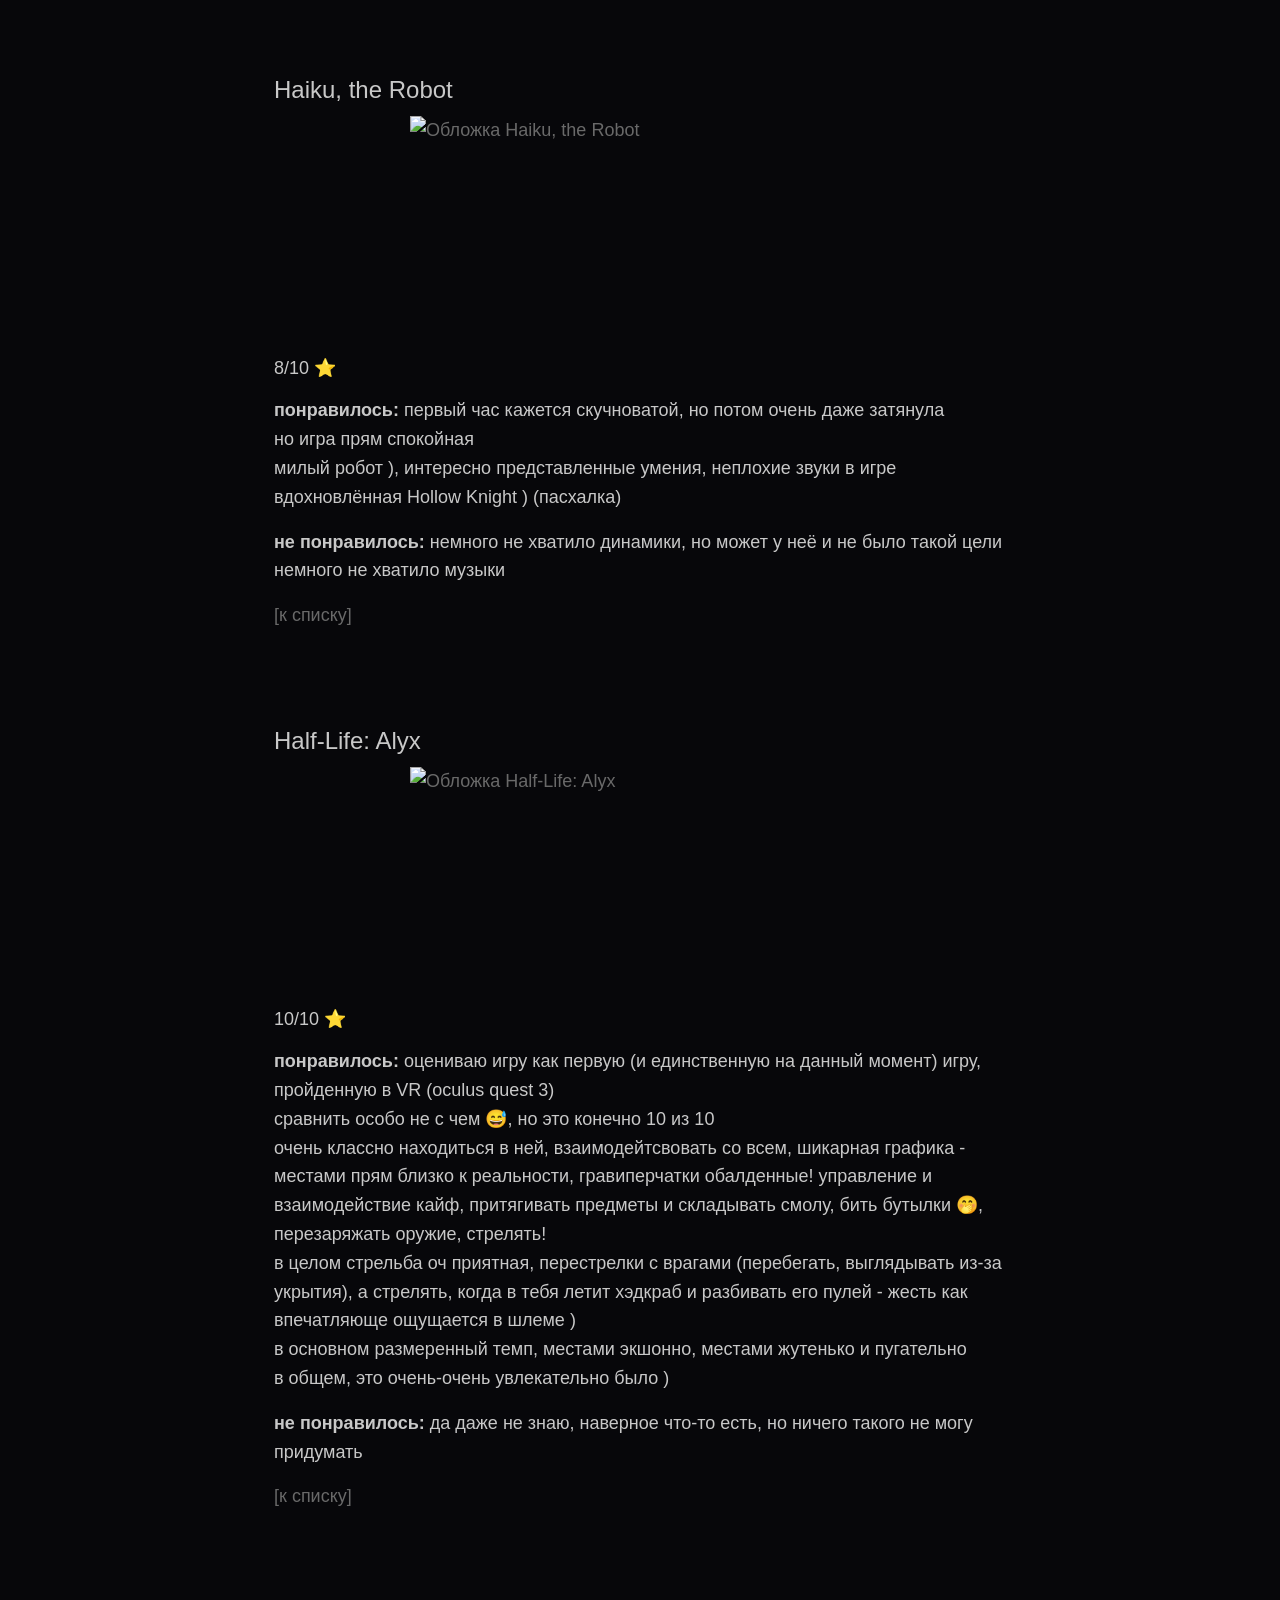
==== commit ba056d0f: "games.html" ====
--- a/games.html
+++ b/games.html
@@ -17,6 +17,7 @@
 космос... без комментариев, моё почтение 🥴<br>
 после такого платформинга почти ничего не страшно уже<br>
 визуал, музыка, умения, локации<br>
+★ ☆ ♡ ♥ ❤ ♥️ 💗 ❤️
 ну и боссы в целом неплохие</p>
 <p><b>не понравилось: </b>
 непонятные душные задания местами, никто ничего не объясняет &gt;_&lt;<br>
--- a/style.css
+++ b/style.css
@@ -1,10 +1,10 @@
 /* style.css — оформление в стиле скриншота */
 :root {
-    --bg: #0e0e10;
+    --bg: #07070a;
     --text: #c8c8c8;
     --muted: #a4a3a7;
     --pink: #eb99a1;
-    --letter-bg: #40363a4d;
+    --letter-bg: #40363a33;
     --gold: #ffc83d;
 }
 
@@ -30,6 +30,10 @@
     margin: 0 auto;
     padding: 15px 0px 50px;
 
+}
+
+.page .allgames {
+    line-height: 1.50;
 }
 
 /* Заголовок */
@@ -88,8 +92,9 @@
 .game-line {
     margin: 0 0 5px;
     display: flex;
-    align-items: center;
+    align-items: baseline;
     width: 100%;
+    min-width: 0;
     gap: 8px;
 }
 
@@ -102,6 +107,15 @@
 .game-line a {
     color: var(--text);
     text-decoration: underline #eb99a166 1px;
+    min-width: 0;
+    white-space: nowrap;
+    overflow: hidden;
+    text-overflow: ellipsis;
+}
+
+.game-line .long {
+    flex-shrink: 0;
+    white-space: nowrap;
 }
 
 .game-line a:hover {
@@ -142,18 +156,9 @@
     margin: 0 0 16px;
 }
 
-.game-detail ul {
-    margin: 0 0 18px;
-    padding-left: 25px;
-}
-
-.game-detail li {
-    margin: 0 0 5px;
-}
-
 .cover {
     display: block;
-    width: 100%;
+    width: auto;
     max-width: 100%;
     height: auto;
     margin: 0 0 14px;
@@ -167,20 +172,8 @@
     margin: 0 0 30px;
 }
 
-.no-cover {
-    display: flex;
-    align-items: center;
-    justify-content: center;
-    min-height: 150px;
-    margin: 0 0 14px;
-    background: var(--letter-bg);
-    color: var(--muted);
-}
-
 .big-rating {
     color: var(--text);
-    font-size: 21px;
-    margin: 0 0 22px;
     font-weight: 500;
 }
 
@@ -216,29 +209,6 @@
   margin-bottom: 15px;
 }
 
-/* Небольшая адаптация для телефона */
-@media (max-width: 600px) {
-    .page {
-        width: calc(100% - 30px);
-        padding-top: 14px;
-    }
-
-    .site-header h1 {
-        font-size: 28px;
-    }
-
-    body {
-        font-size: 17px;
-    }
-
-    .letter {
-        margin-top: 16px;
-        margin-bottom: 15px;
-    }
-}
-
-
-
 
 
 /* ==================================================
@@ -251,14 +221,7 @@
     width: 460px;
     height: 215px;
     object-fit: cover;
-    margin: 0 auto 27px;
-}
-
-@media (max-width: 768.0px) {
-  .game-detail .cover {
-    width: 95%;
-    height: 95%;
-  }
+    margin: 0 auto 25px;
 }
 
 .game-detail .cover {
@@ -278,7 +241,7 @@
 
 /* Оценка */
 .game-detail .big-rating {
-    margin: 0 0 30px;
+    margin: 0 0 15px;
     font-size: 18px;
     line-height: 1.4;
 }
@@ -292,19 +255,6 @@
 .game-detail h3 {
     margin: 0;
     font-size: 18px;
-    line-height: 1.55;
-}
-
-/* Списки */
-.game-detail ul {
-    margin: 0 0 16px;
-    padding-left: 0;
-    list-style: none;
-}
-
-/* Элементы списка */
-.game-detail li {
-    margin: 0;
     line-height: 1.55;
 }
 
@@ -324,9 +274,47 @@
     background: var(--pink);
 }
 
-@media (max-width: 768.0px) {
-  .page hr {
-    width: 80%;
-    height: 1px;
-  }
-}
+
+/* Небольшая адаптация для телефона */
+@media (max-width: 768px) {
+    .page {
+        width: 100%;
+	    max-width: 100%;
+        padding: 14px 10px 0;
+		line-height: 1.5;
+    }
+
+    .page > :not(a .cover) {
+        
+    }
+
+    .page hr {
+       width: 70%;
+       height: 1px;
+    }
+
+    .site-header h1 {
+        font-size: 28px;
+    }
+
+    body {
+        font-size: 17px;
+    }
+
+    .letter {
+        margin-top: 16px;
+        margin-bottom: 15px;
+    }
+
+    .game-detail .cover {
+        max-width: 100%;
+        height: auto;
+	    display: block;
+    }
+
+    .game-detail a:has(> .cover) {
+        display: block;
+        margin-left: -10px;
+        margin-right: -10px;
+    }
+}
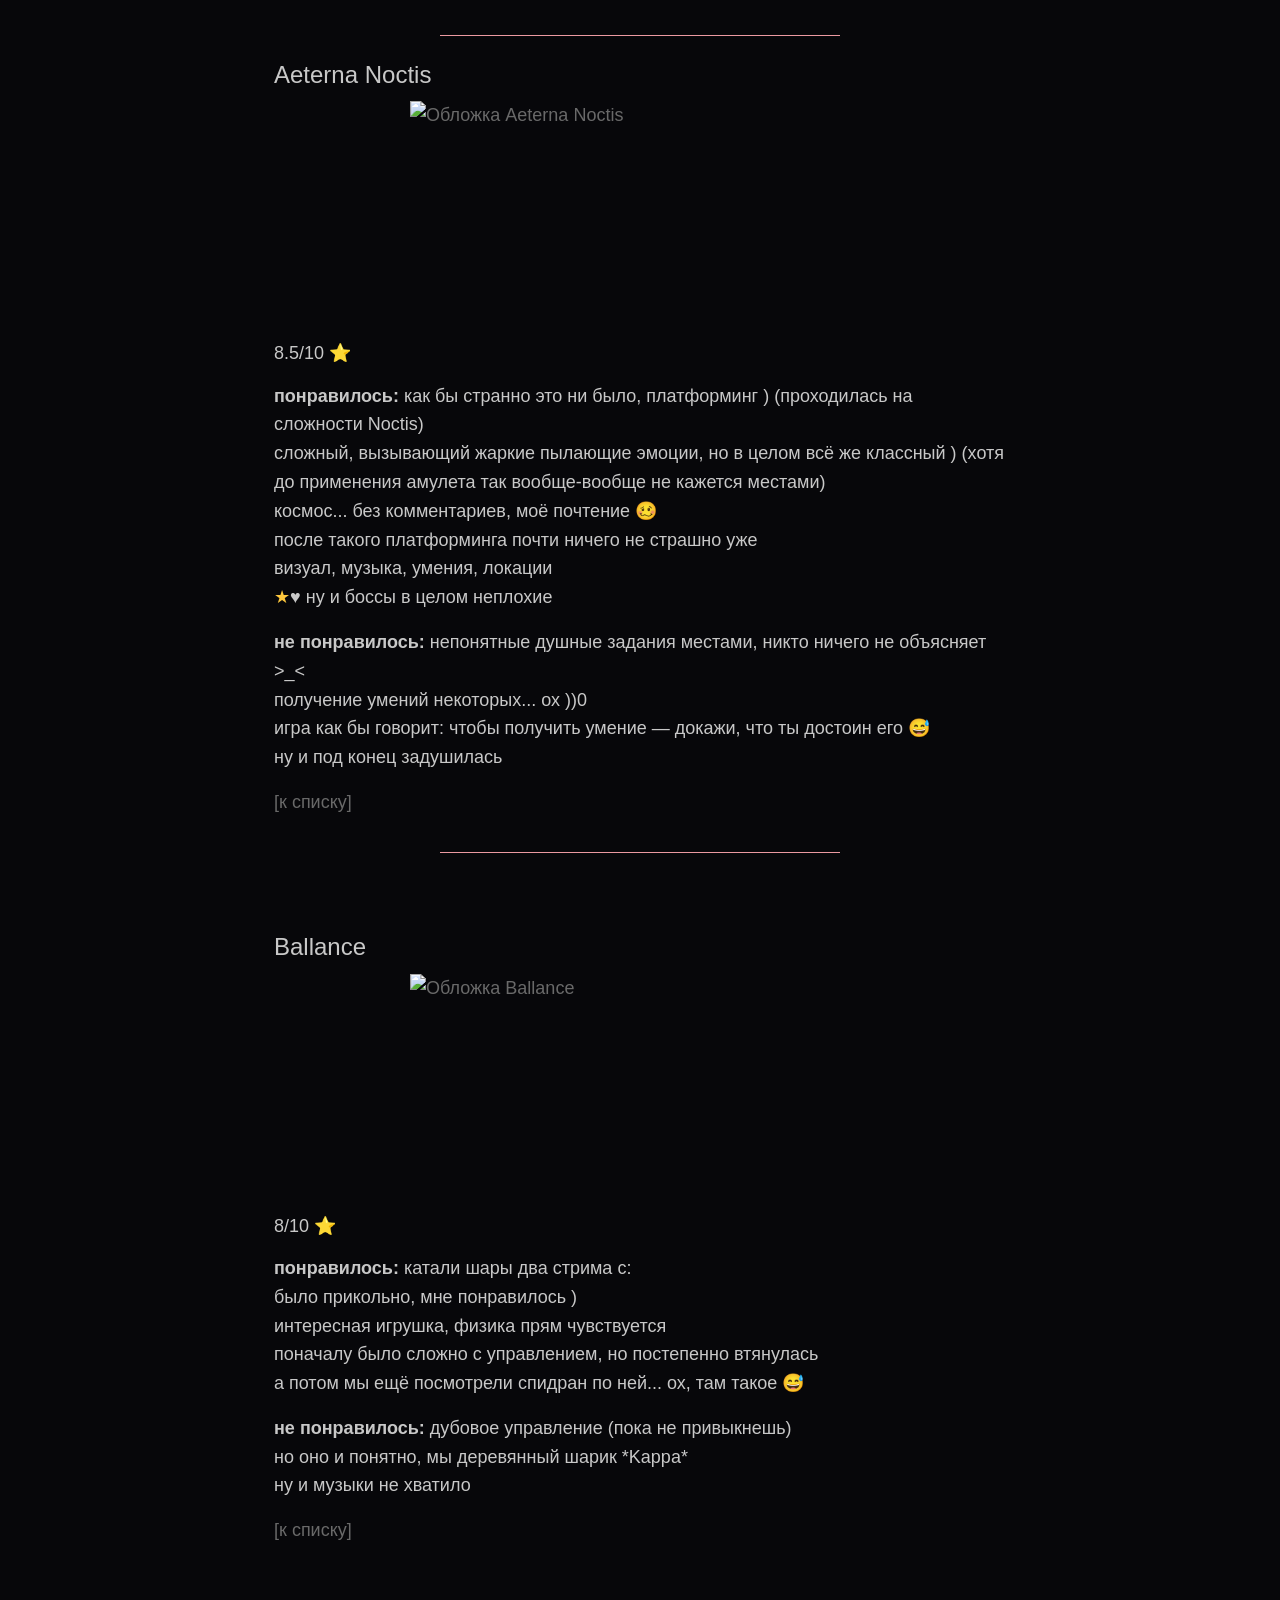
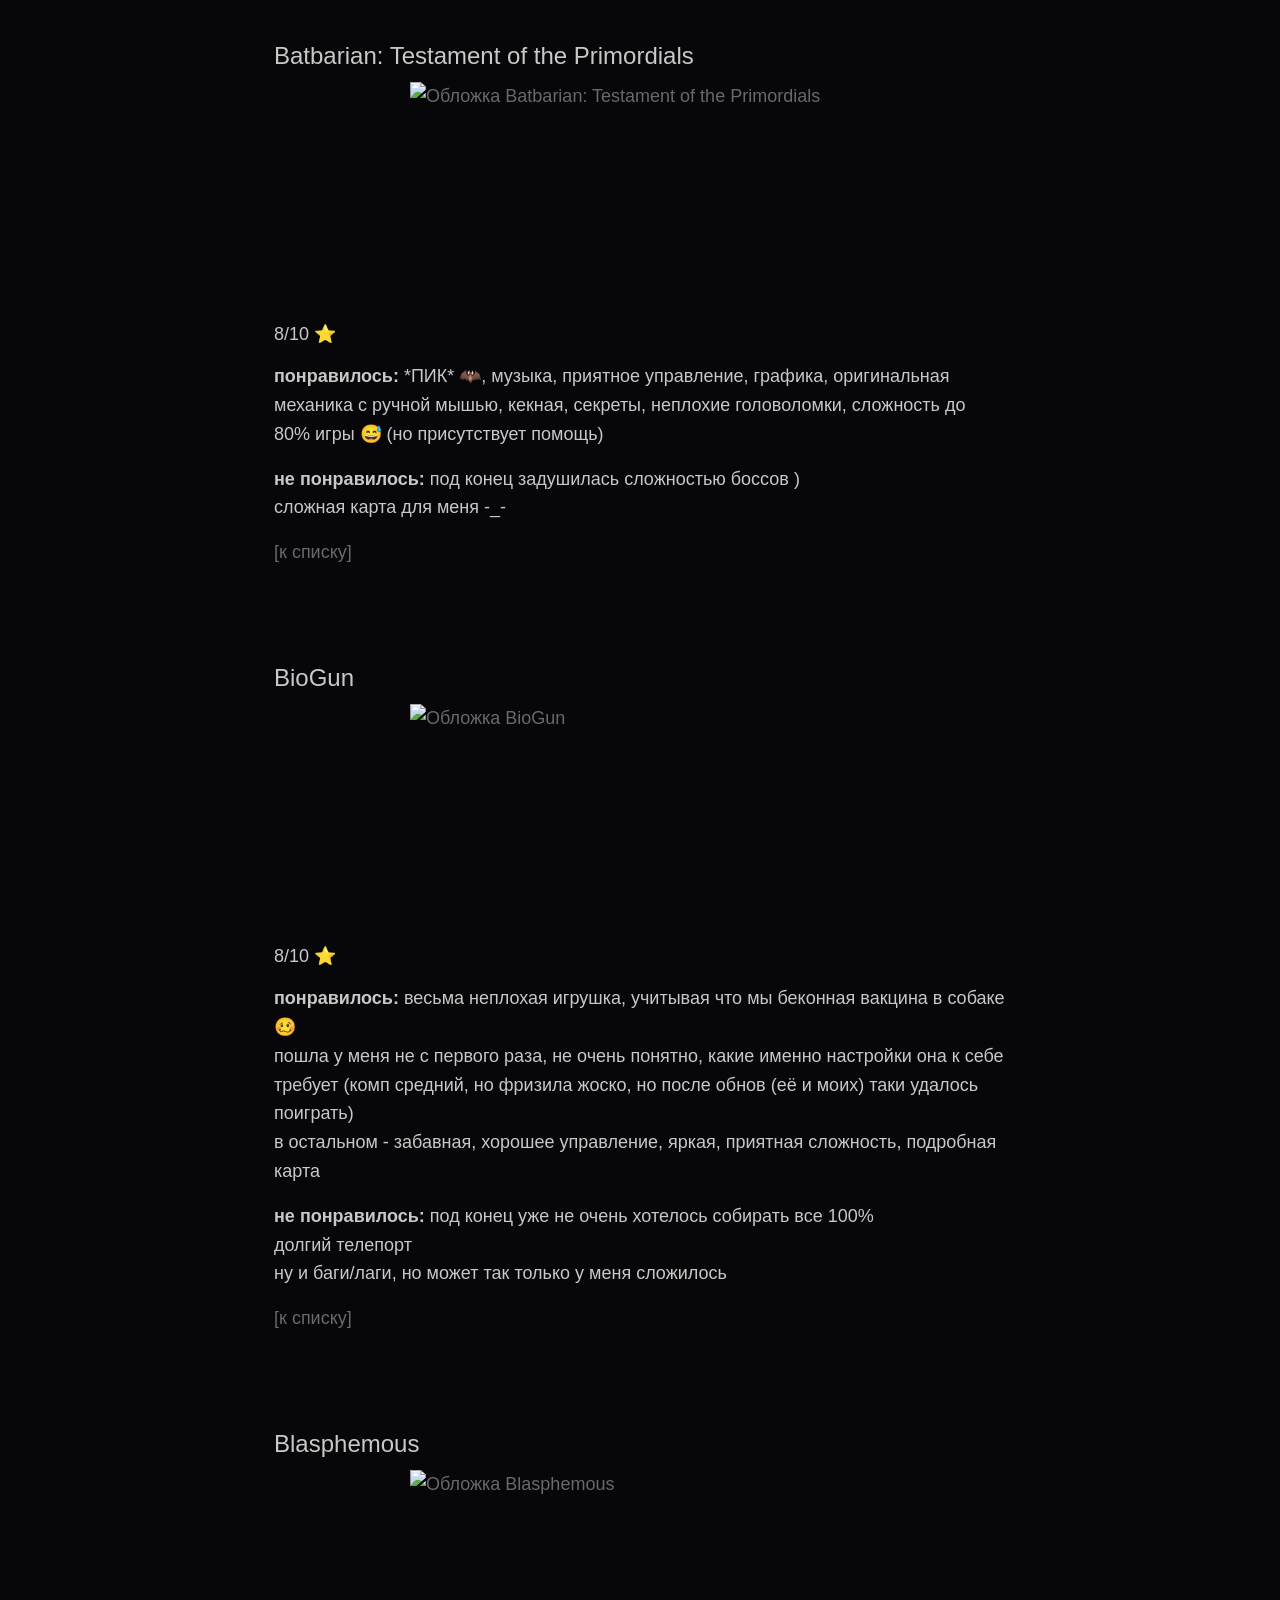
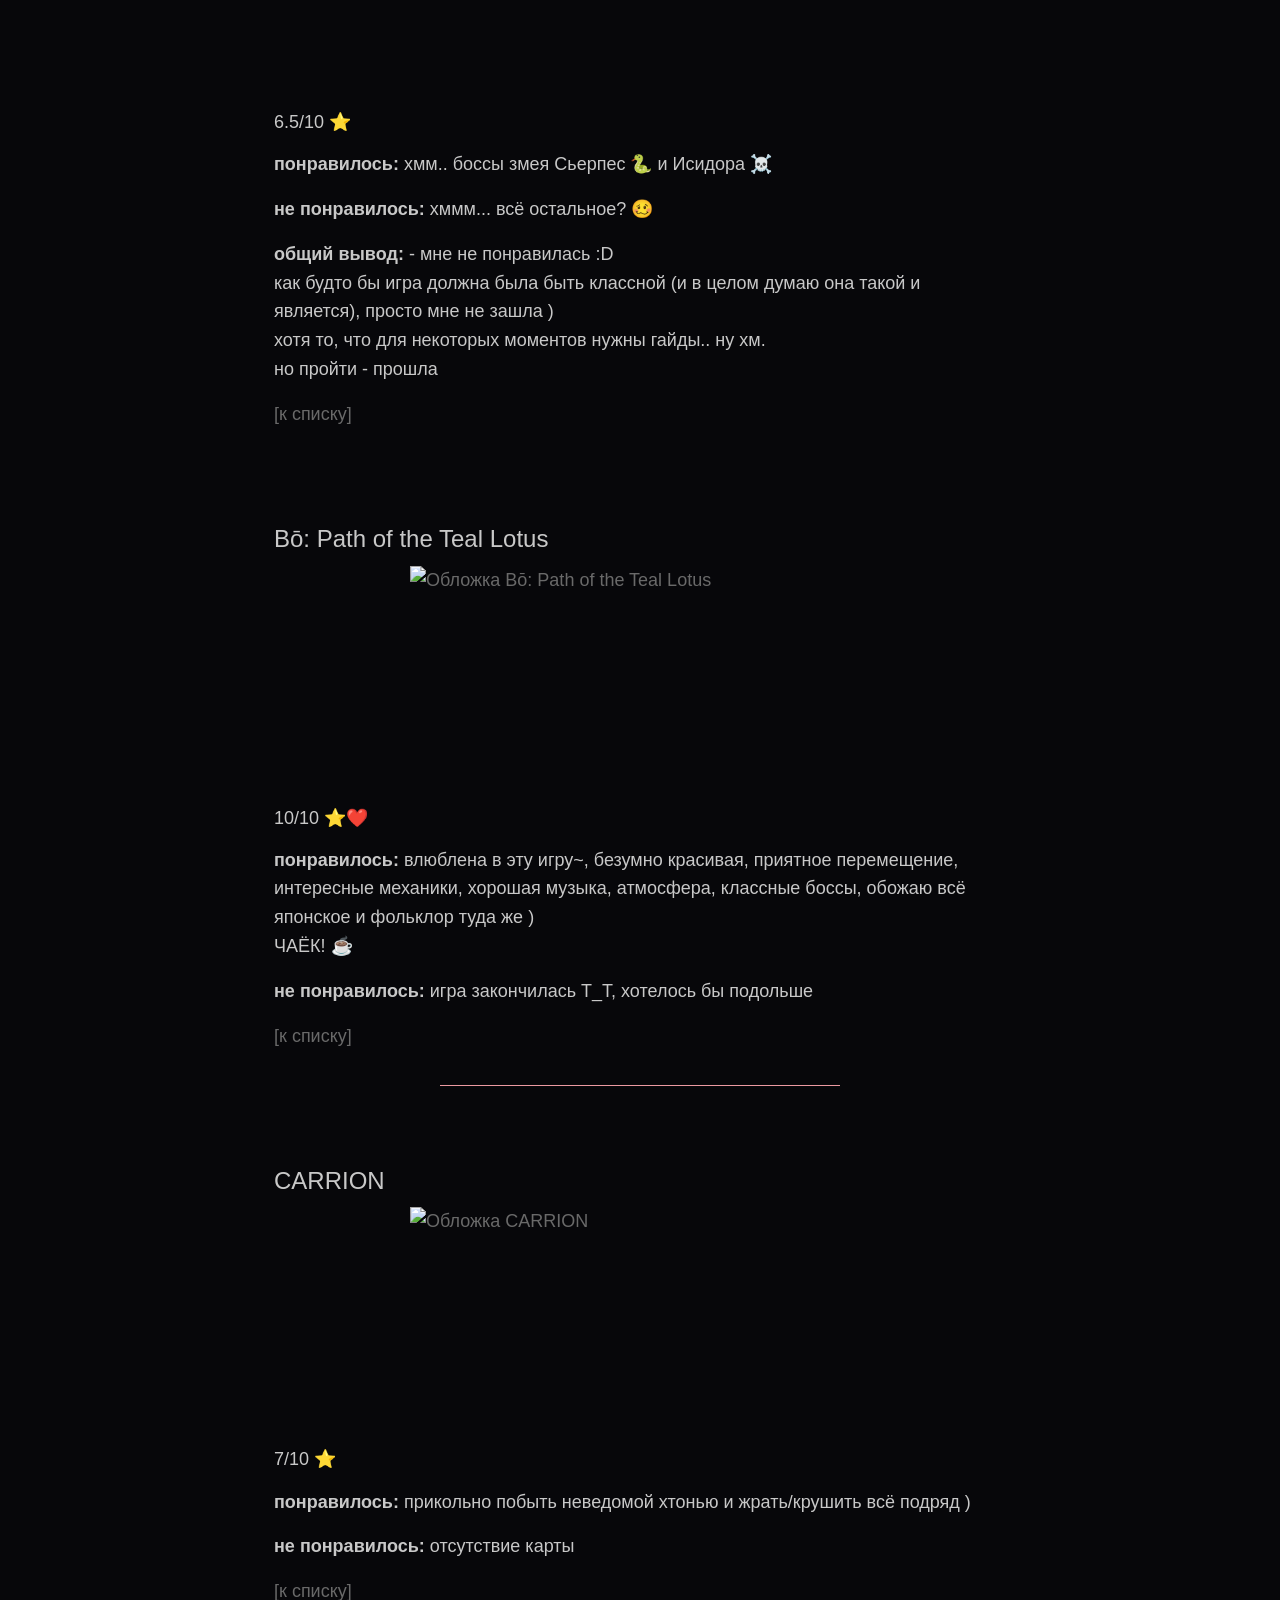
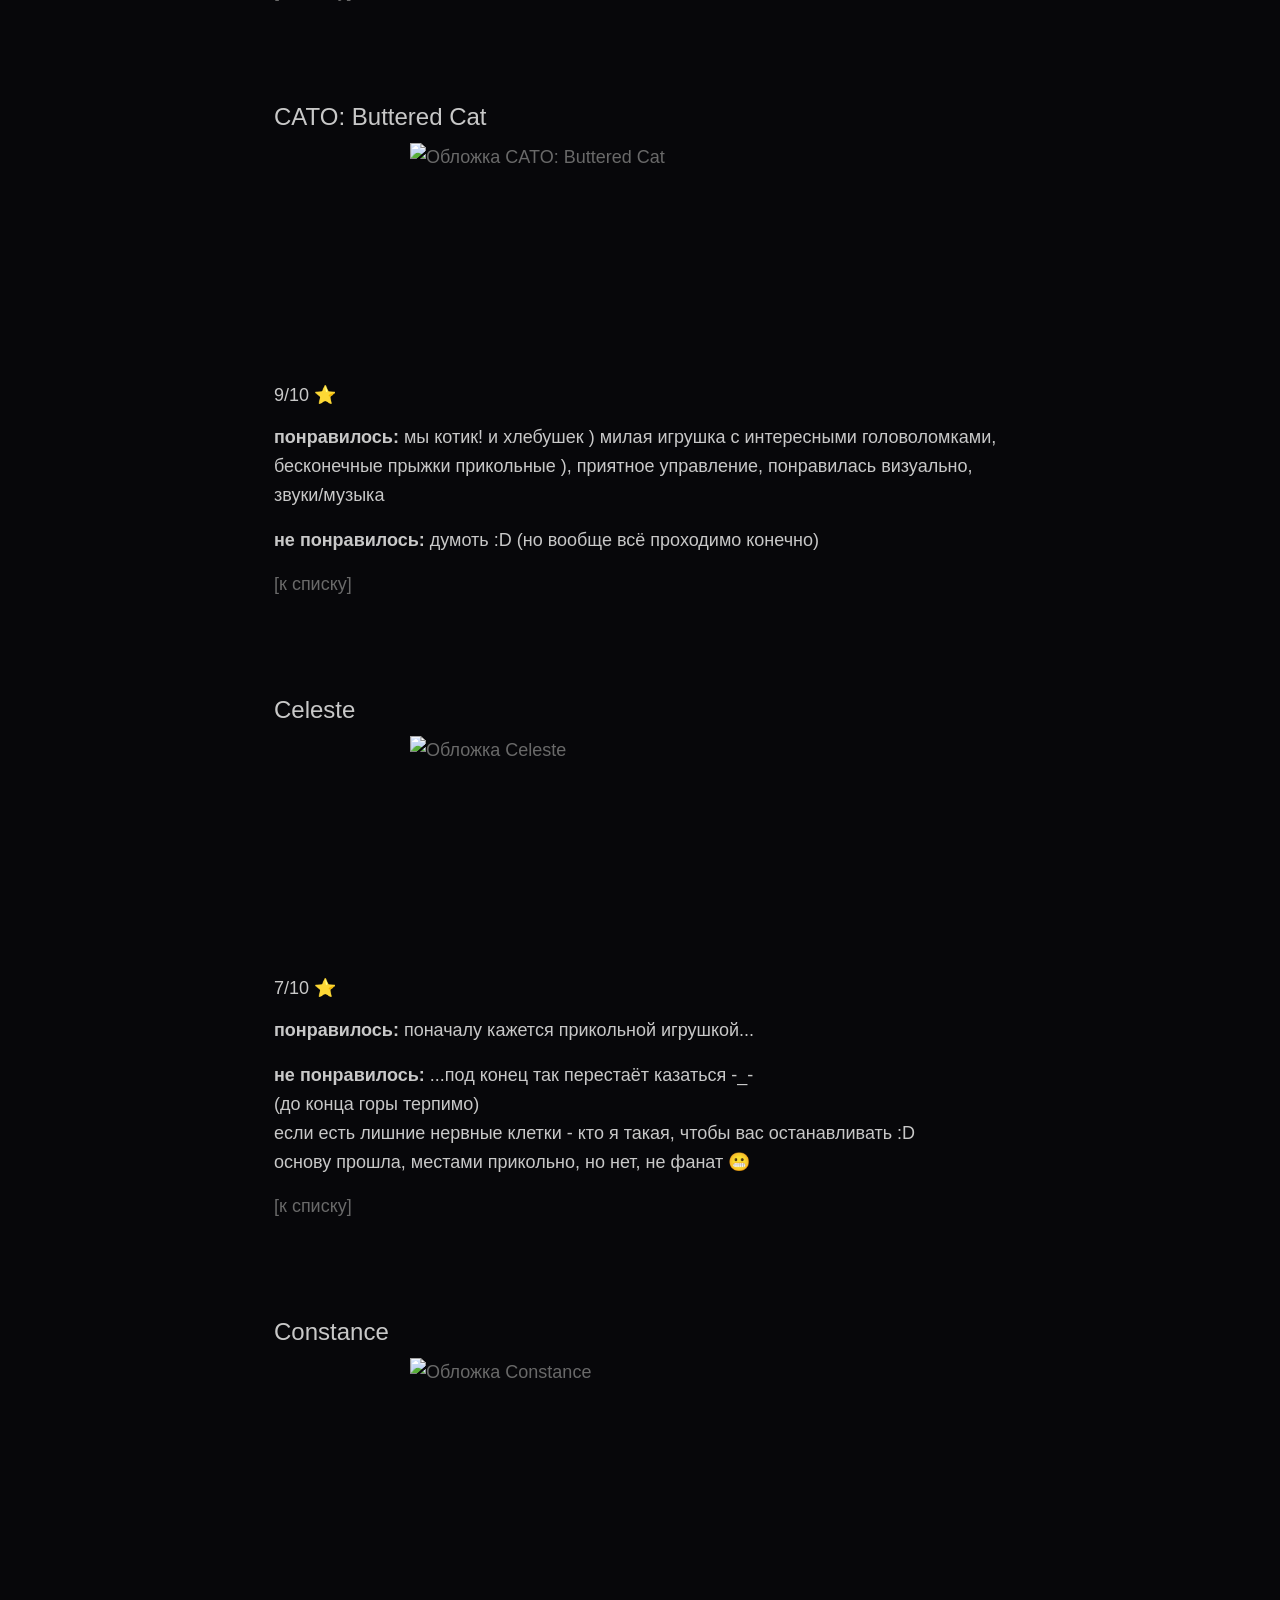
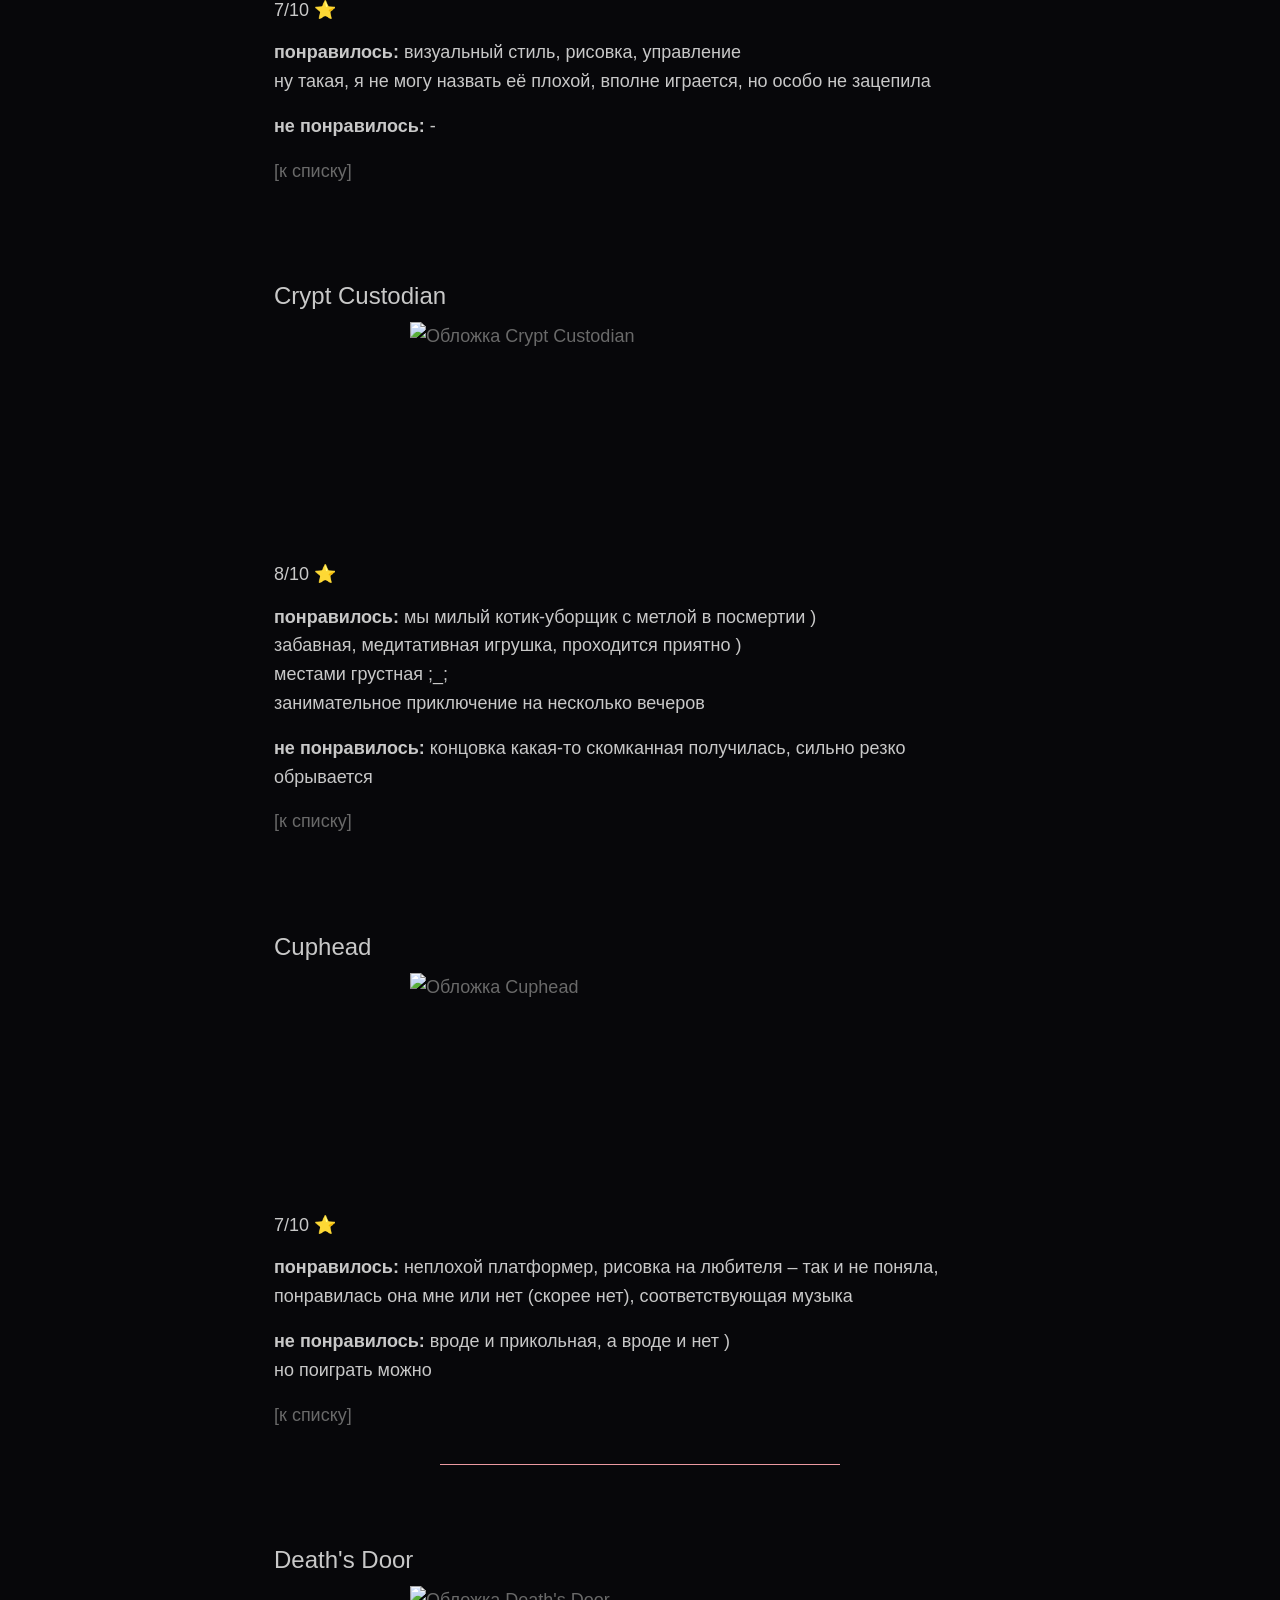
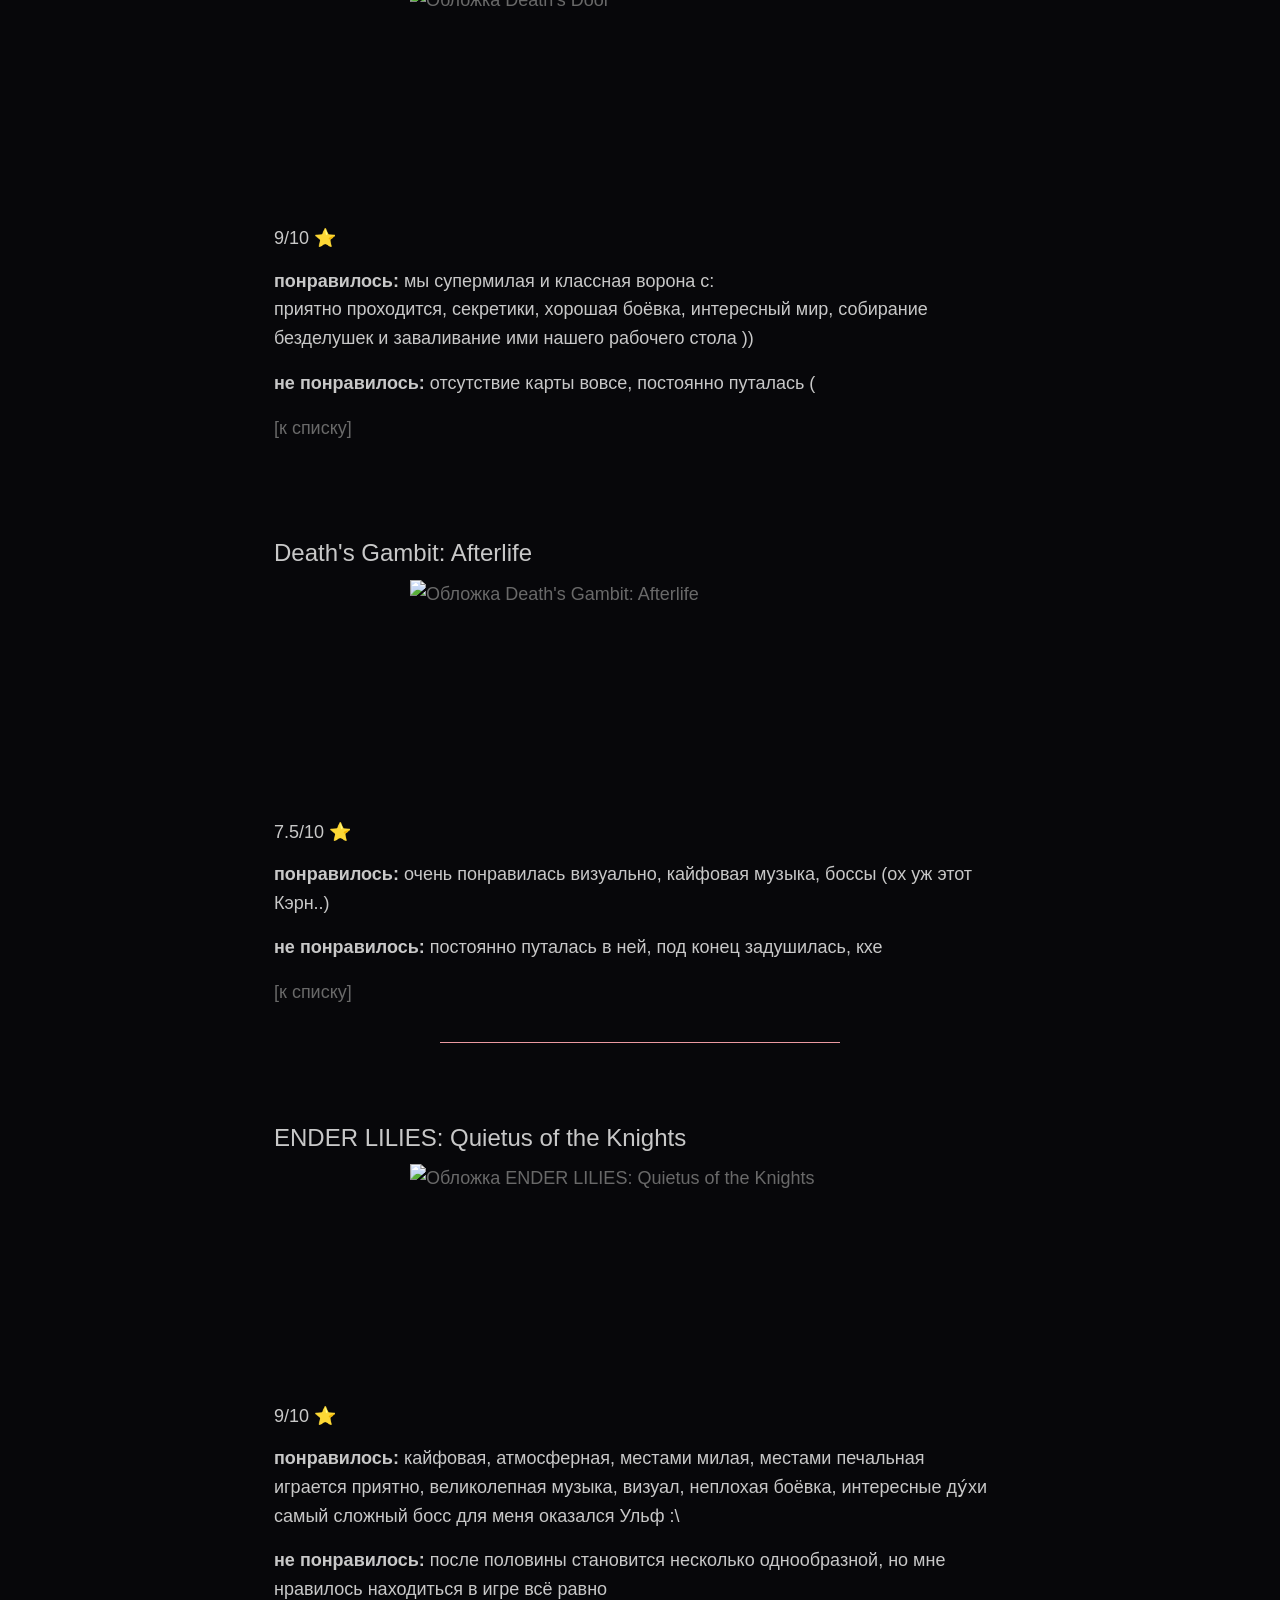
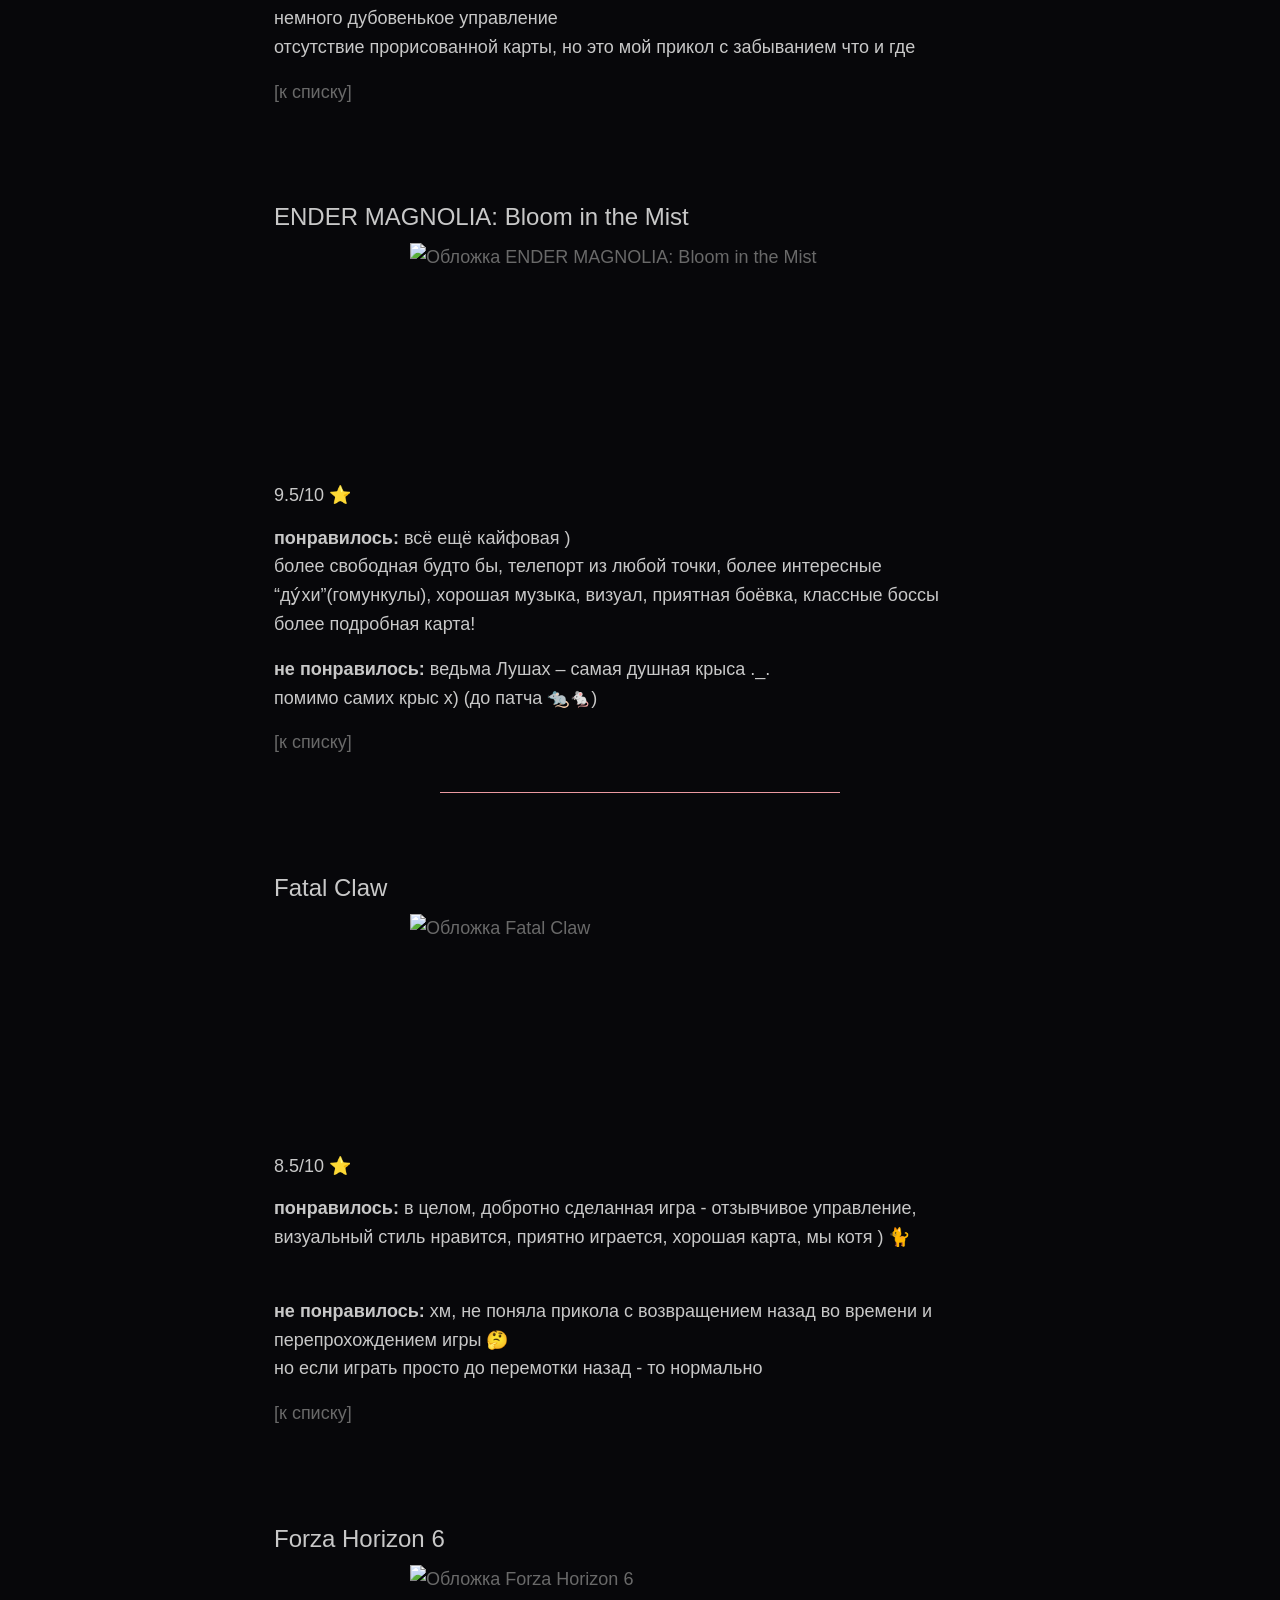
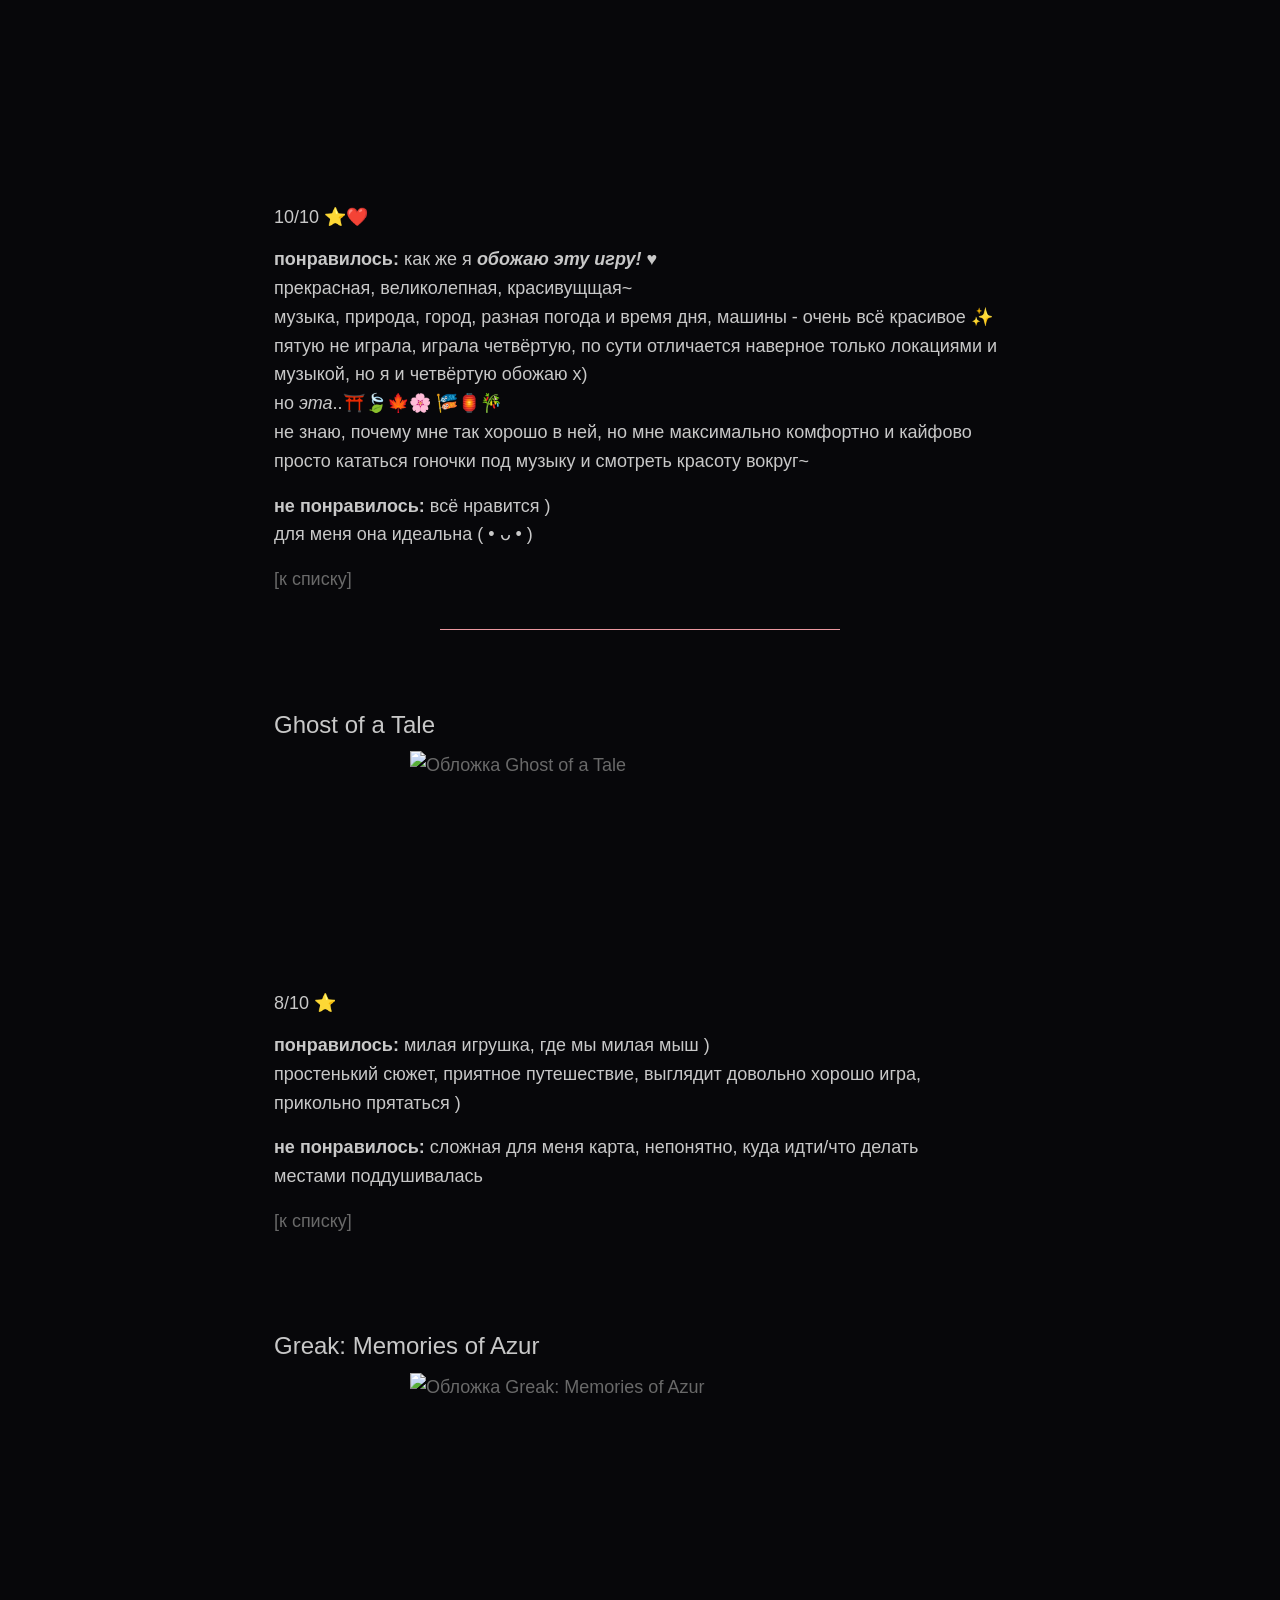
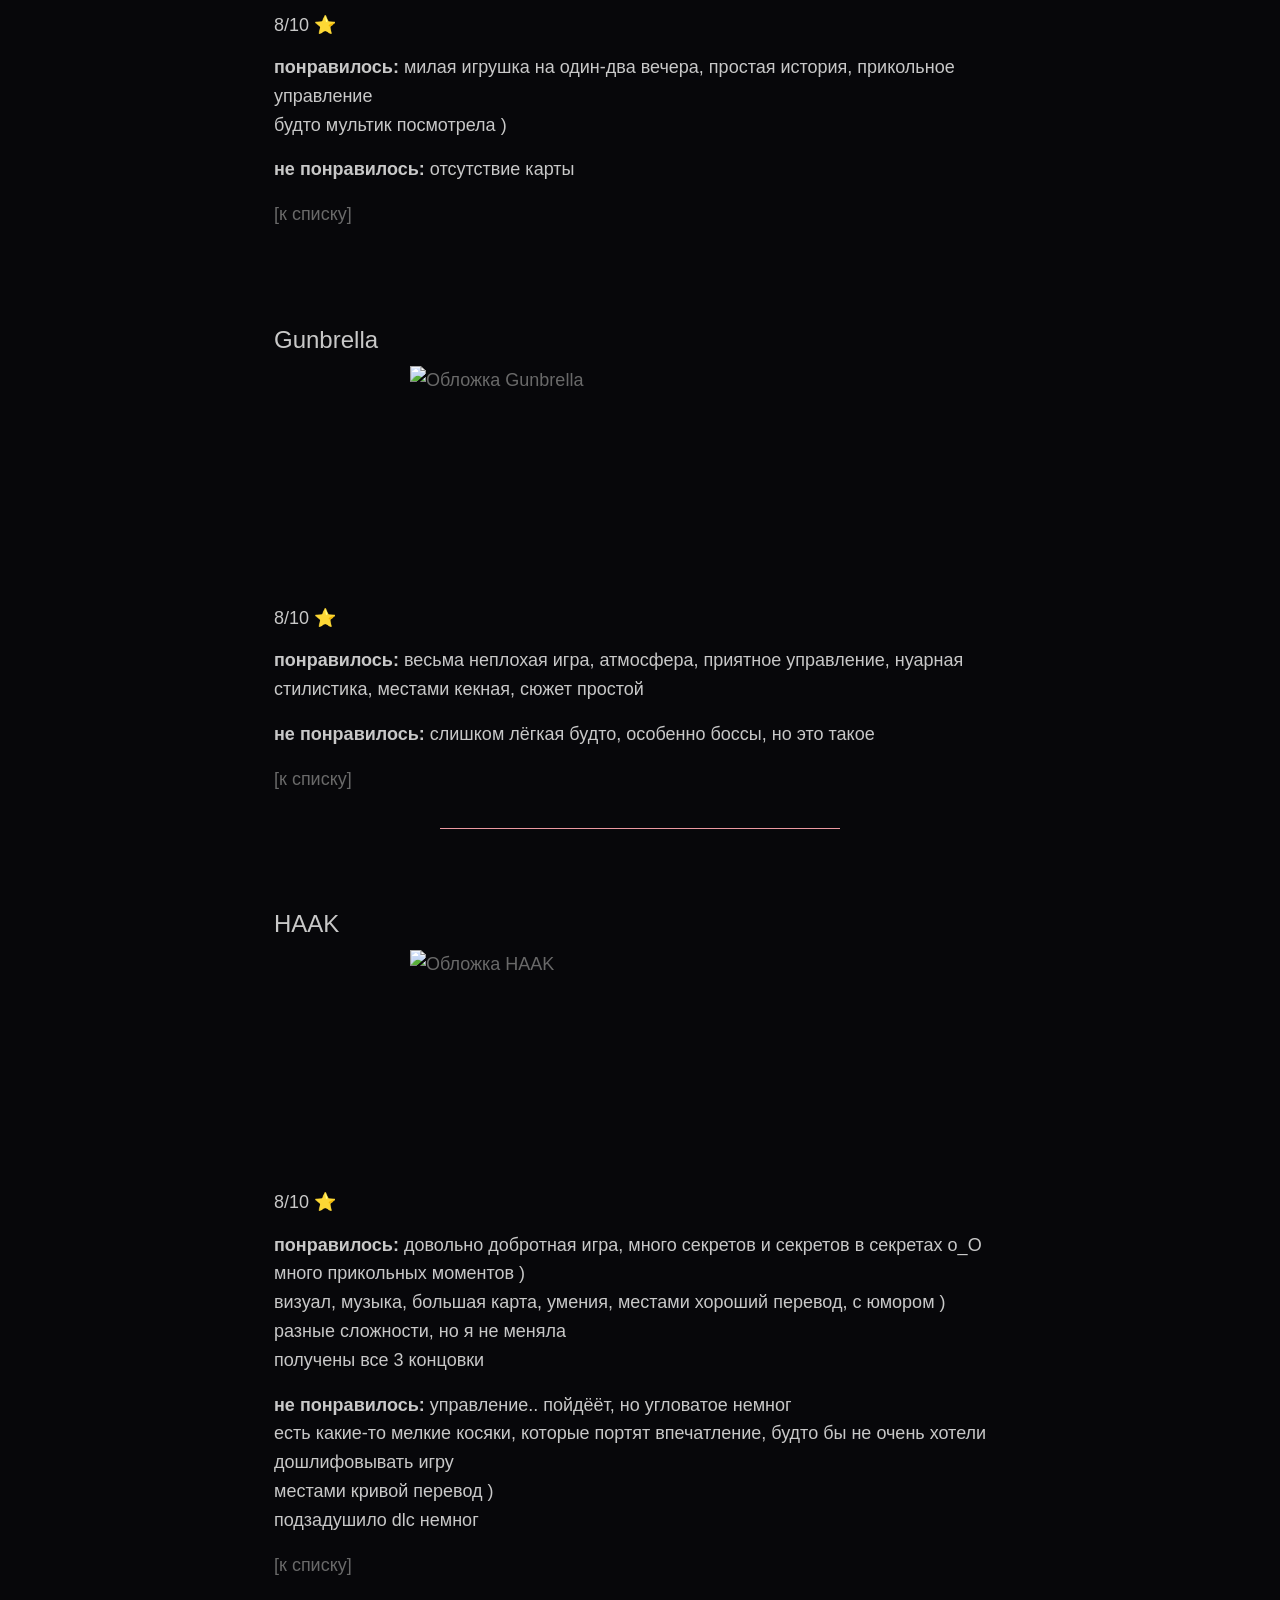
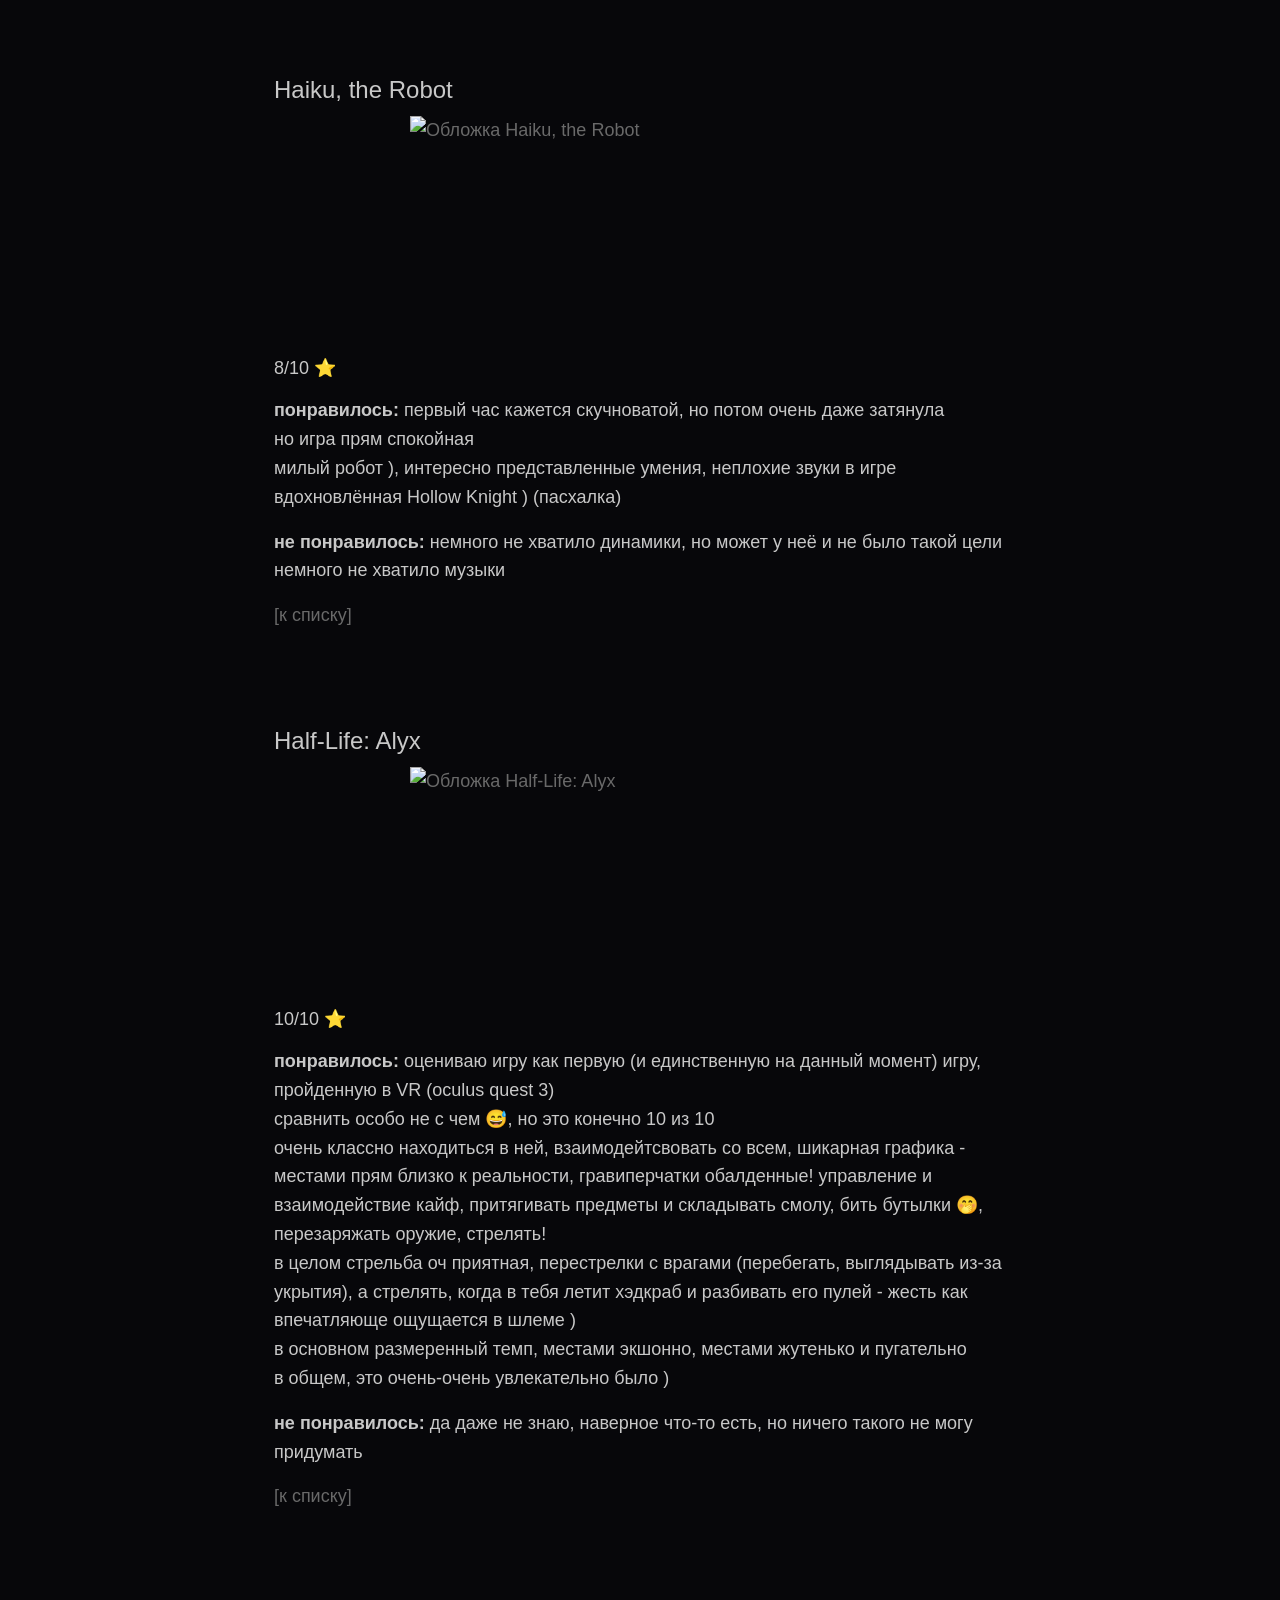
==== commit 8129fdcd: "games.html" ====
--- a/games.html
+++ b/games.html
@@ -17,7 +17,7 @@
 космос... без комментариев, моё почтение 🥴<br>
 после такого платформинга почти ничего не страшно уже<br>
 визуал, музыка, умения, локации<br>
-★ ☆ ♡ ♥ ❤ ♥️ 💗 ❤️
+<span style="color: #ffc83d">★</span>♥️
 ну и боссы в целом неплохие</p>
 <p><b>не понравилось: </b>
 непонятные душные задания местами, никто ничего не объясняет &gt;_&lt;<br>
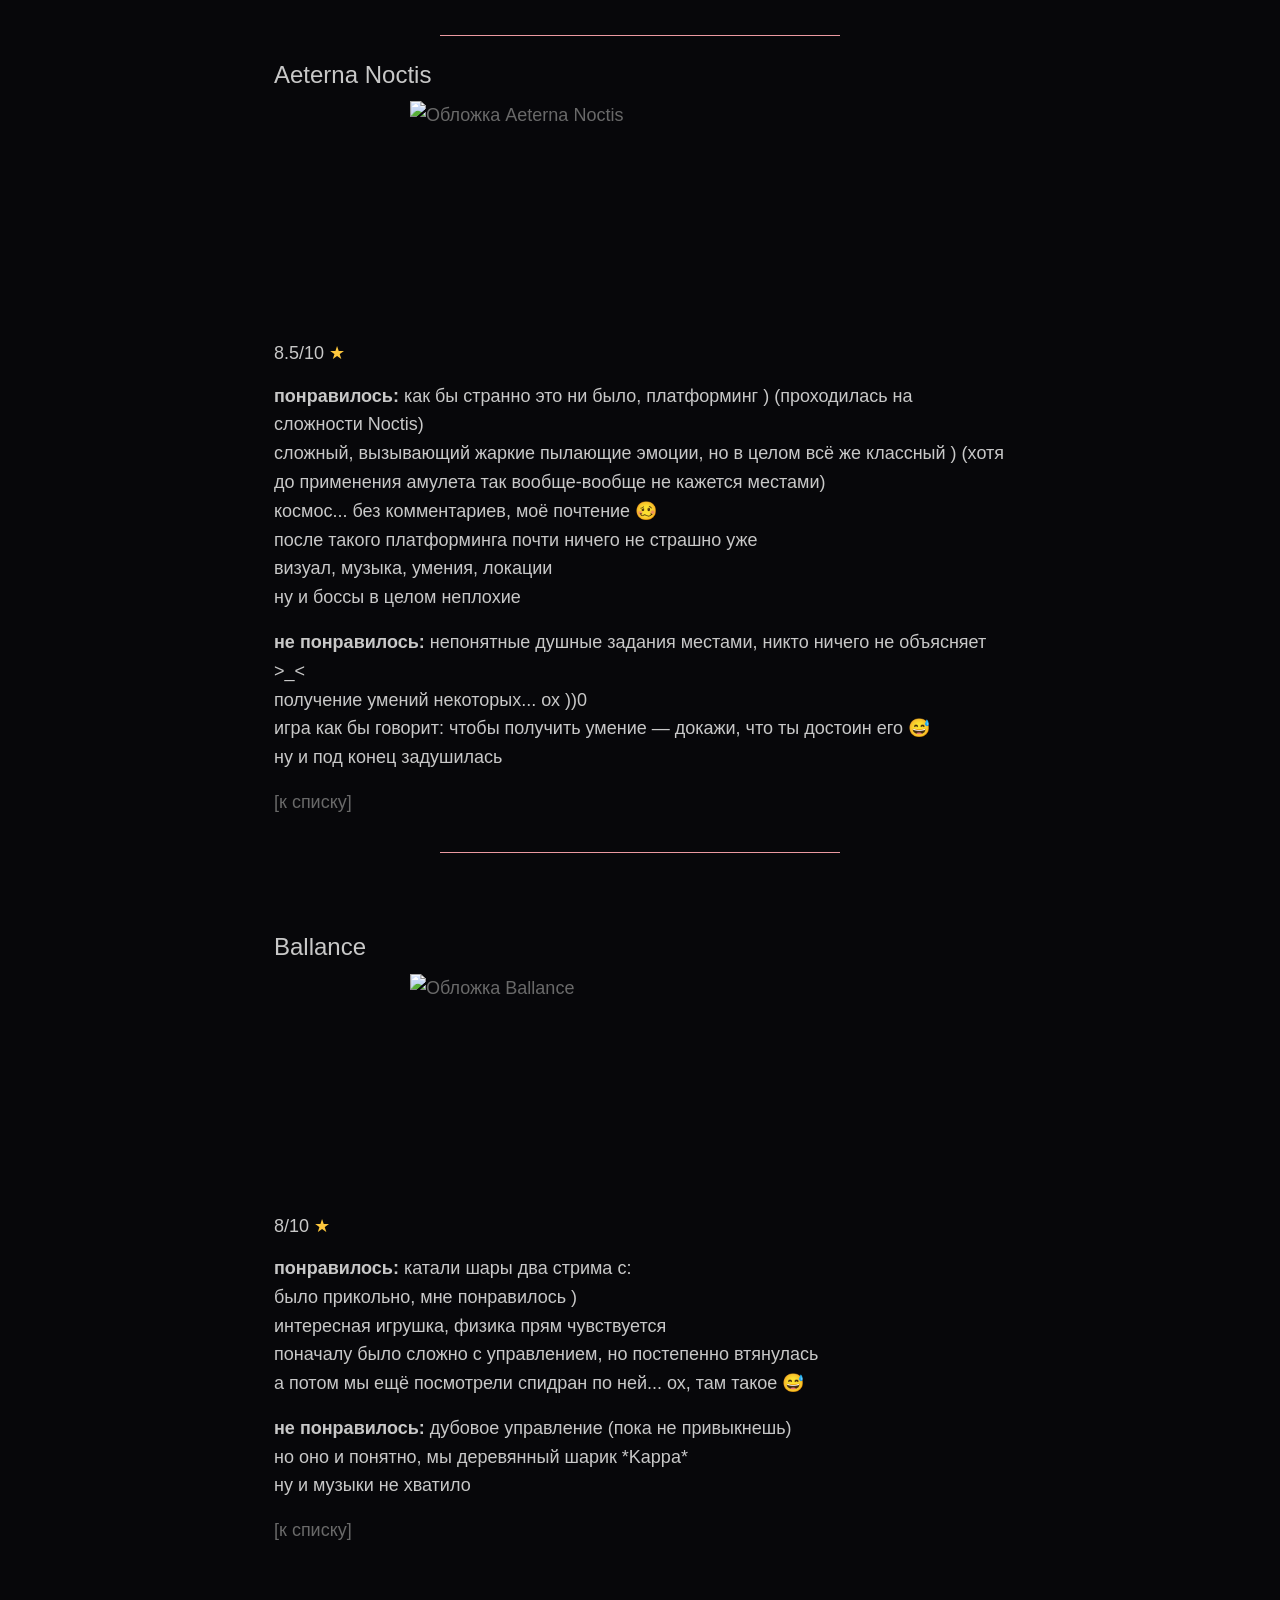
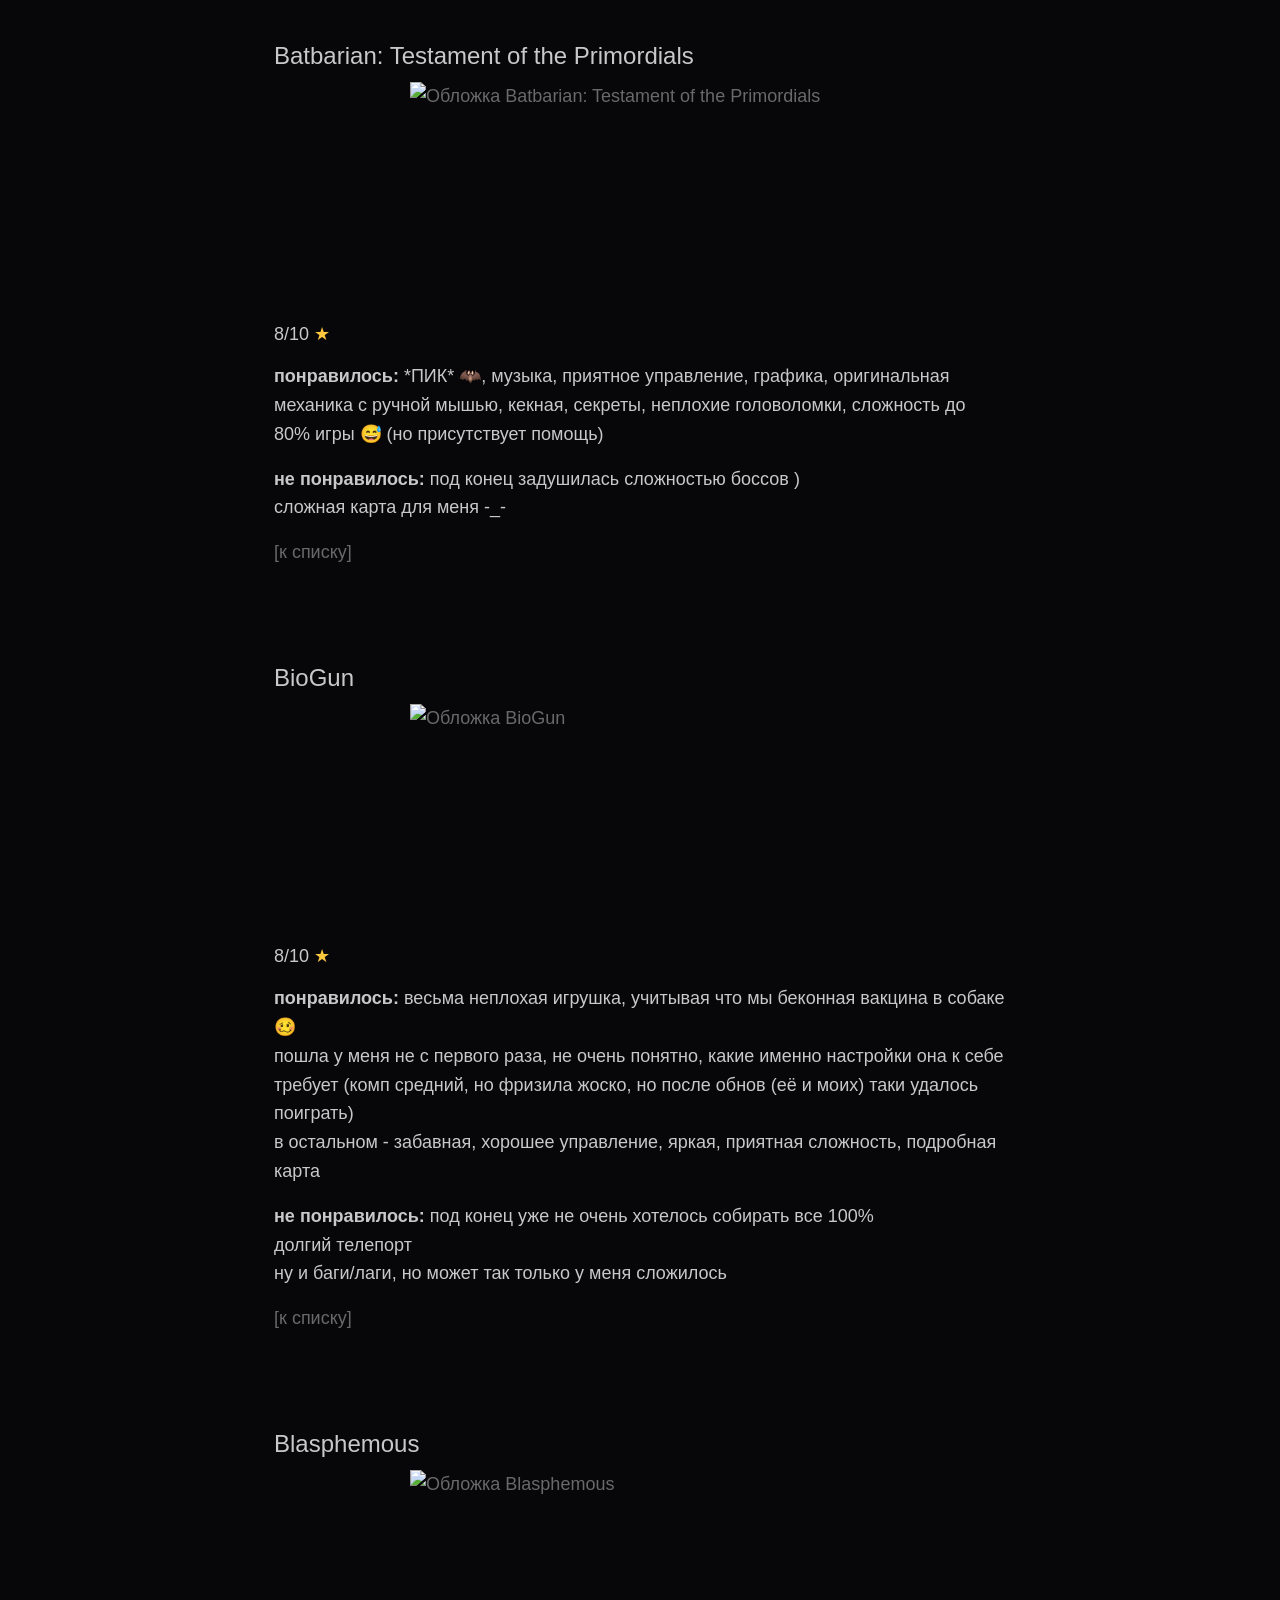
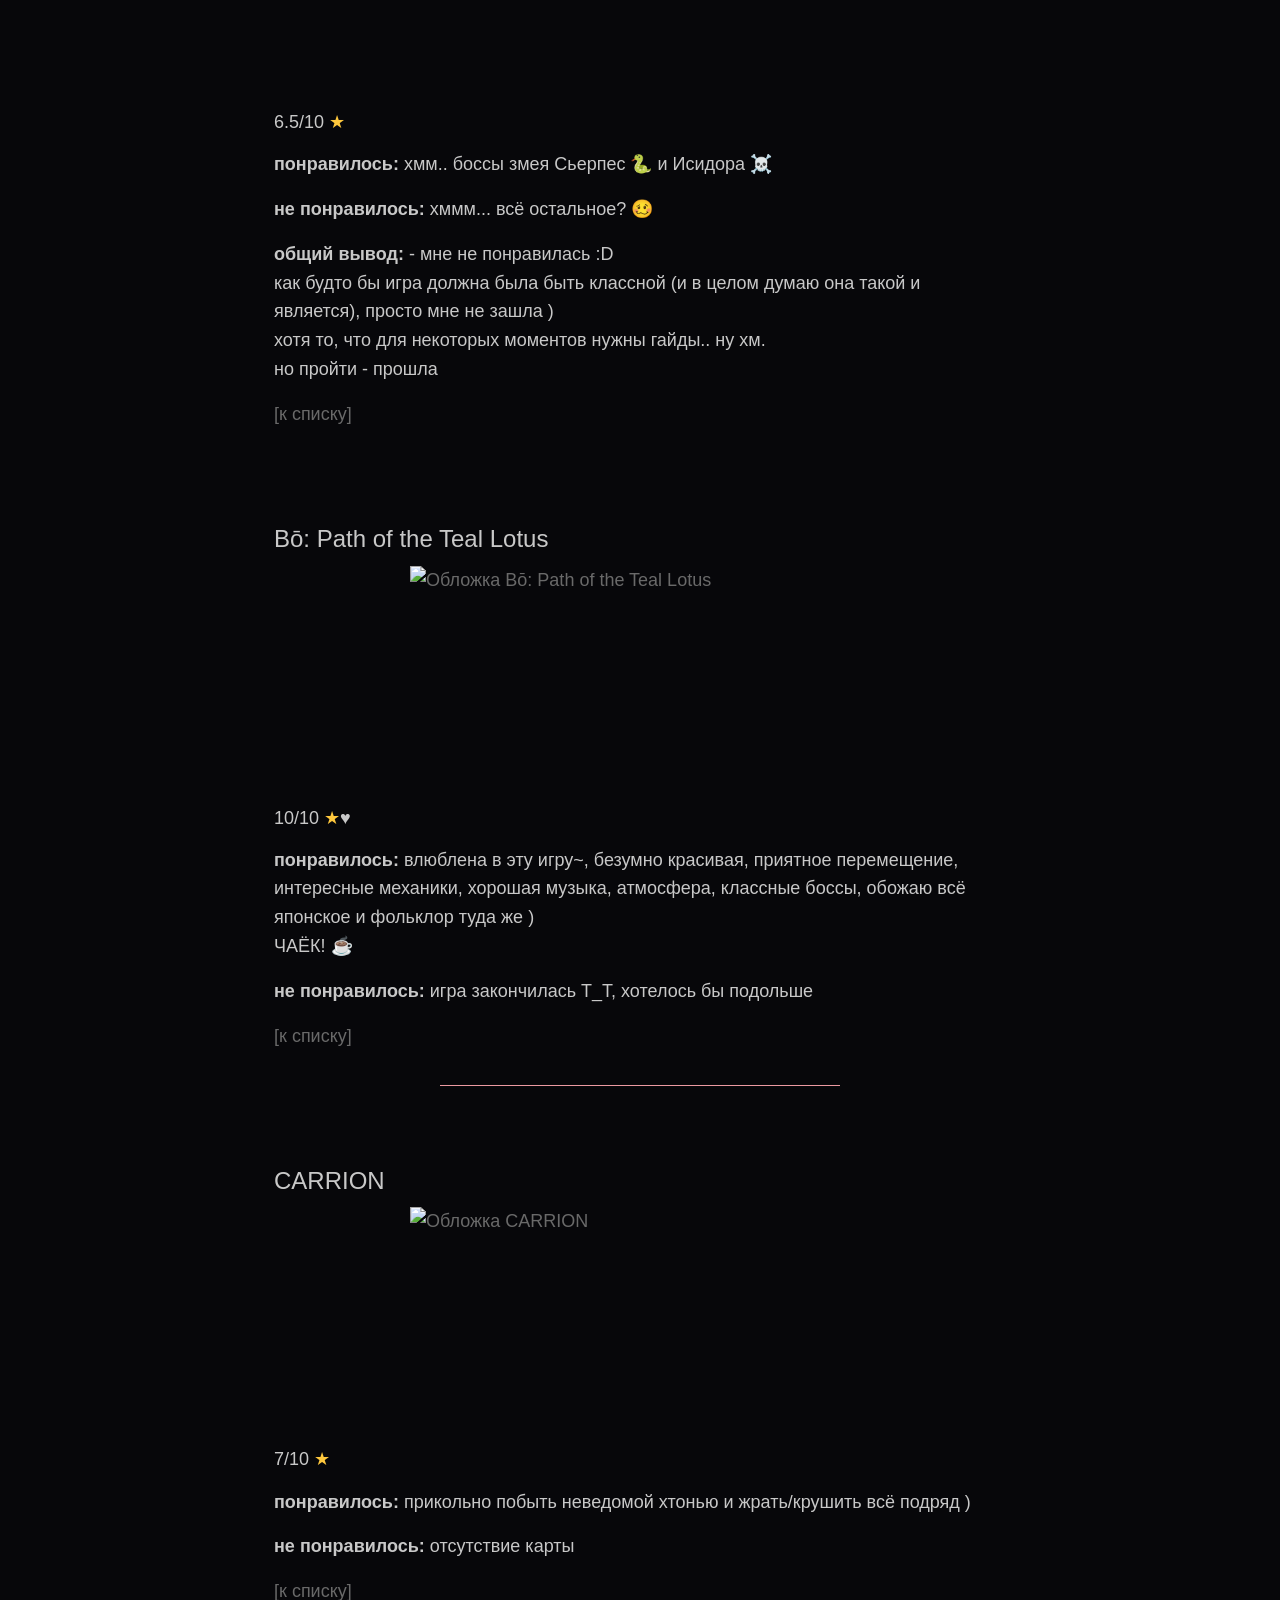
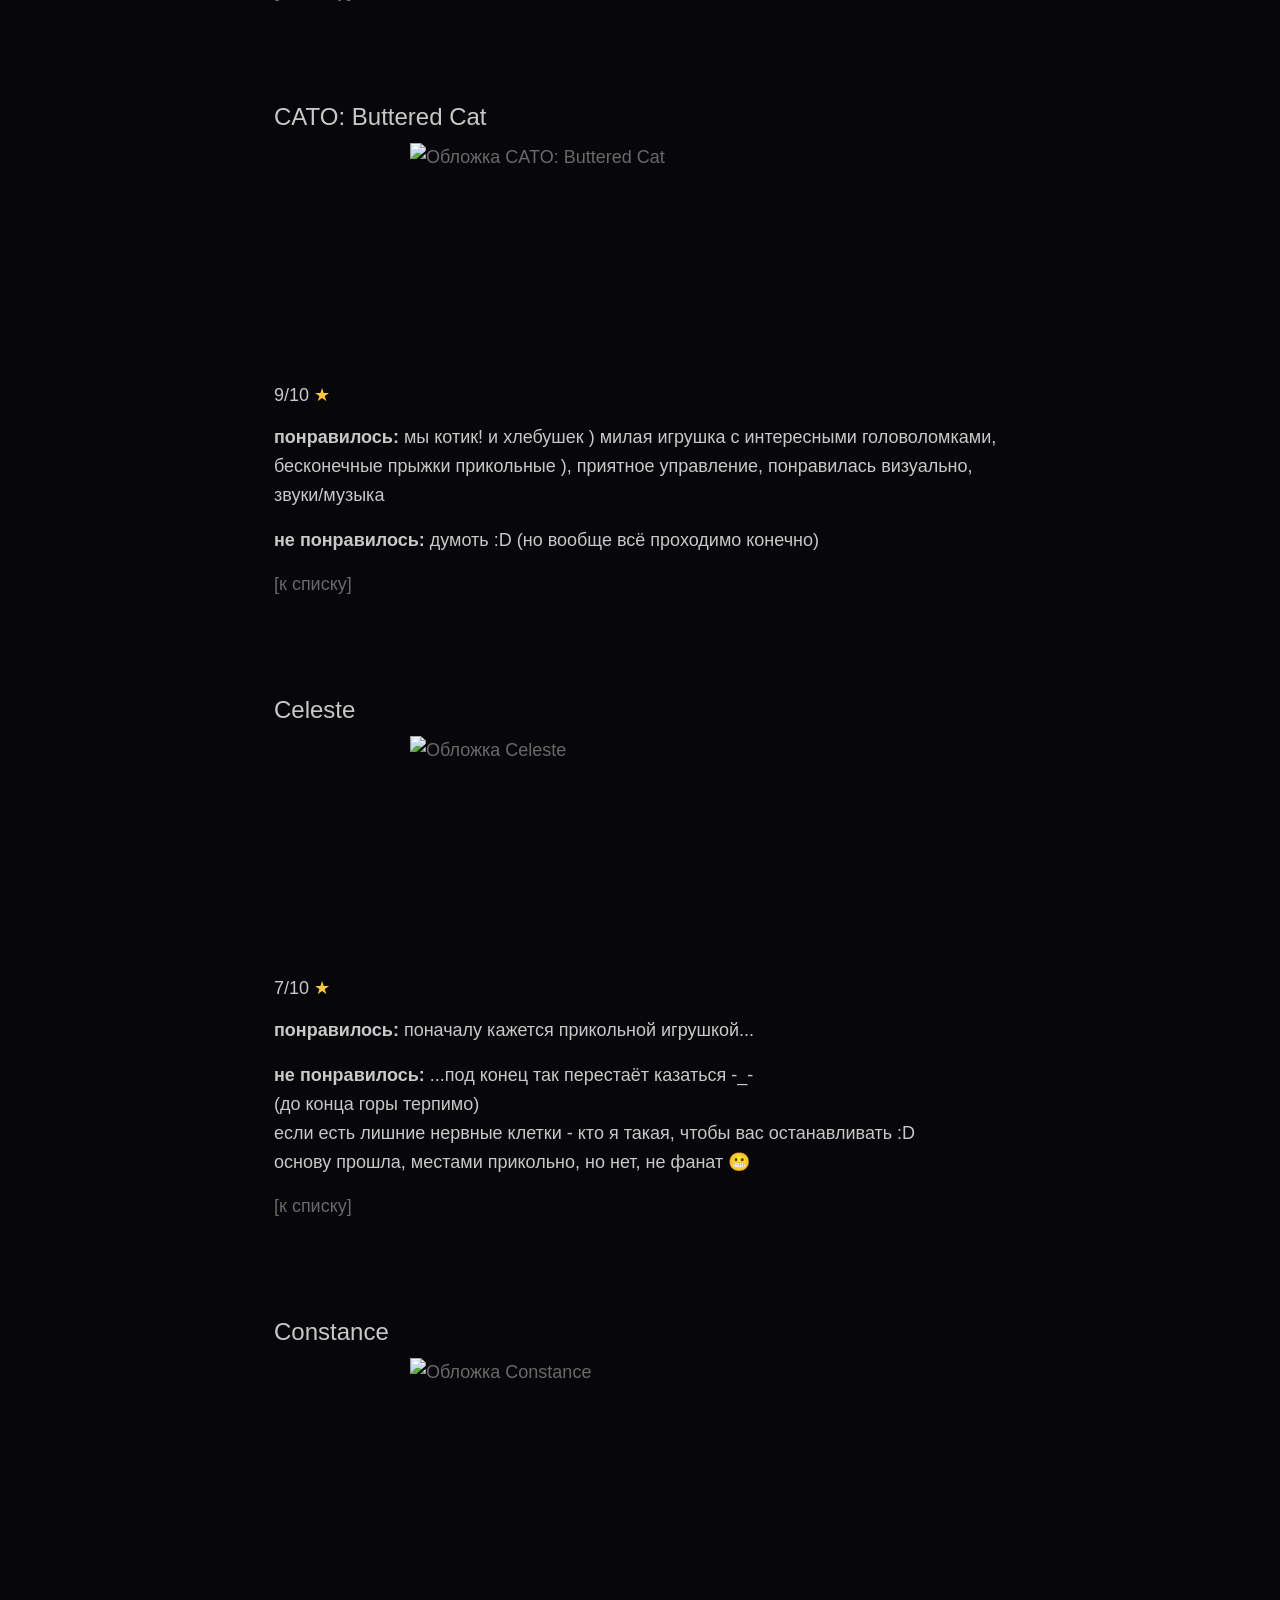
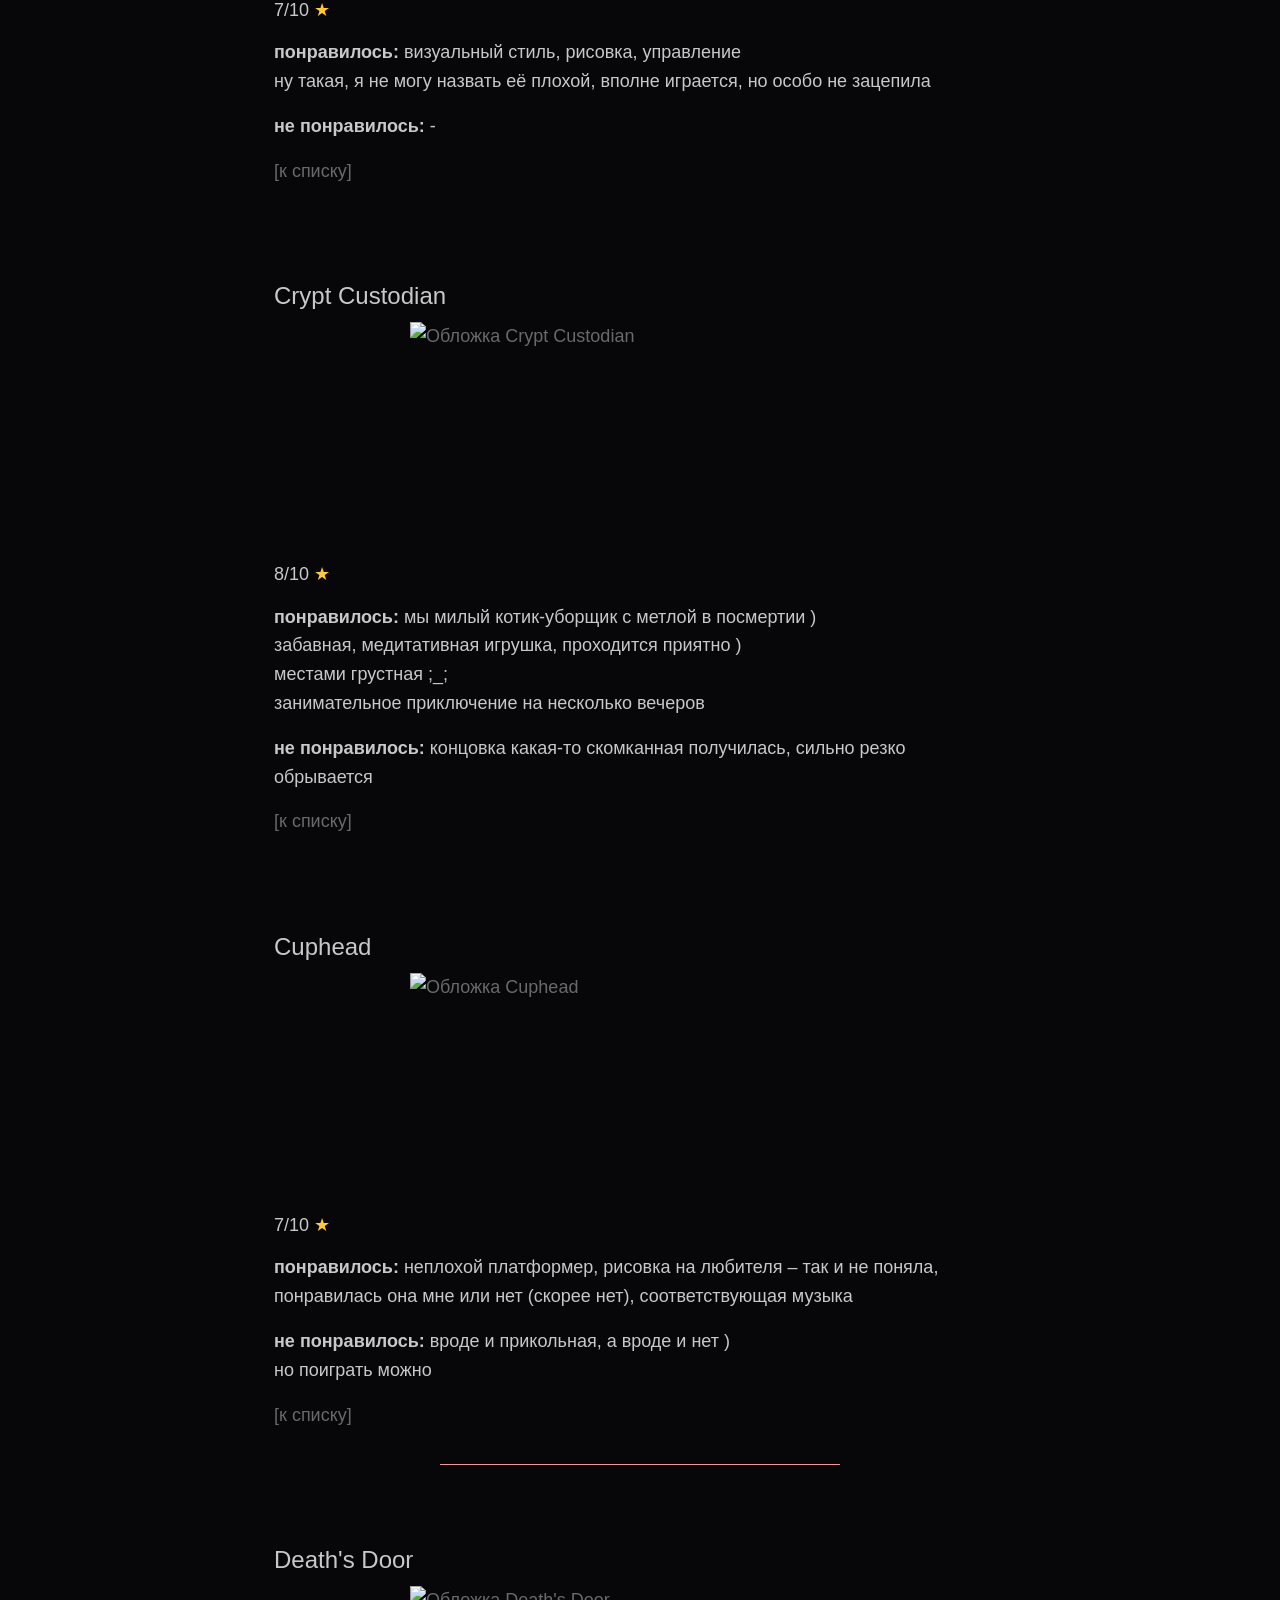
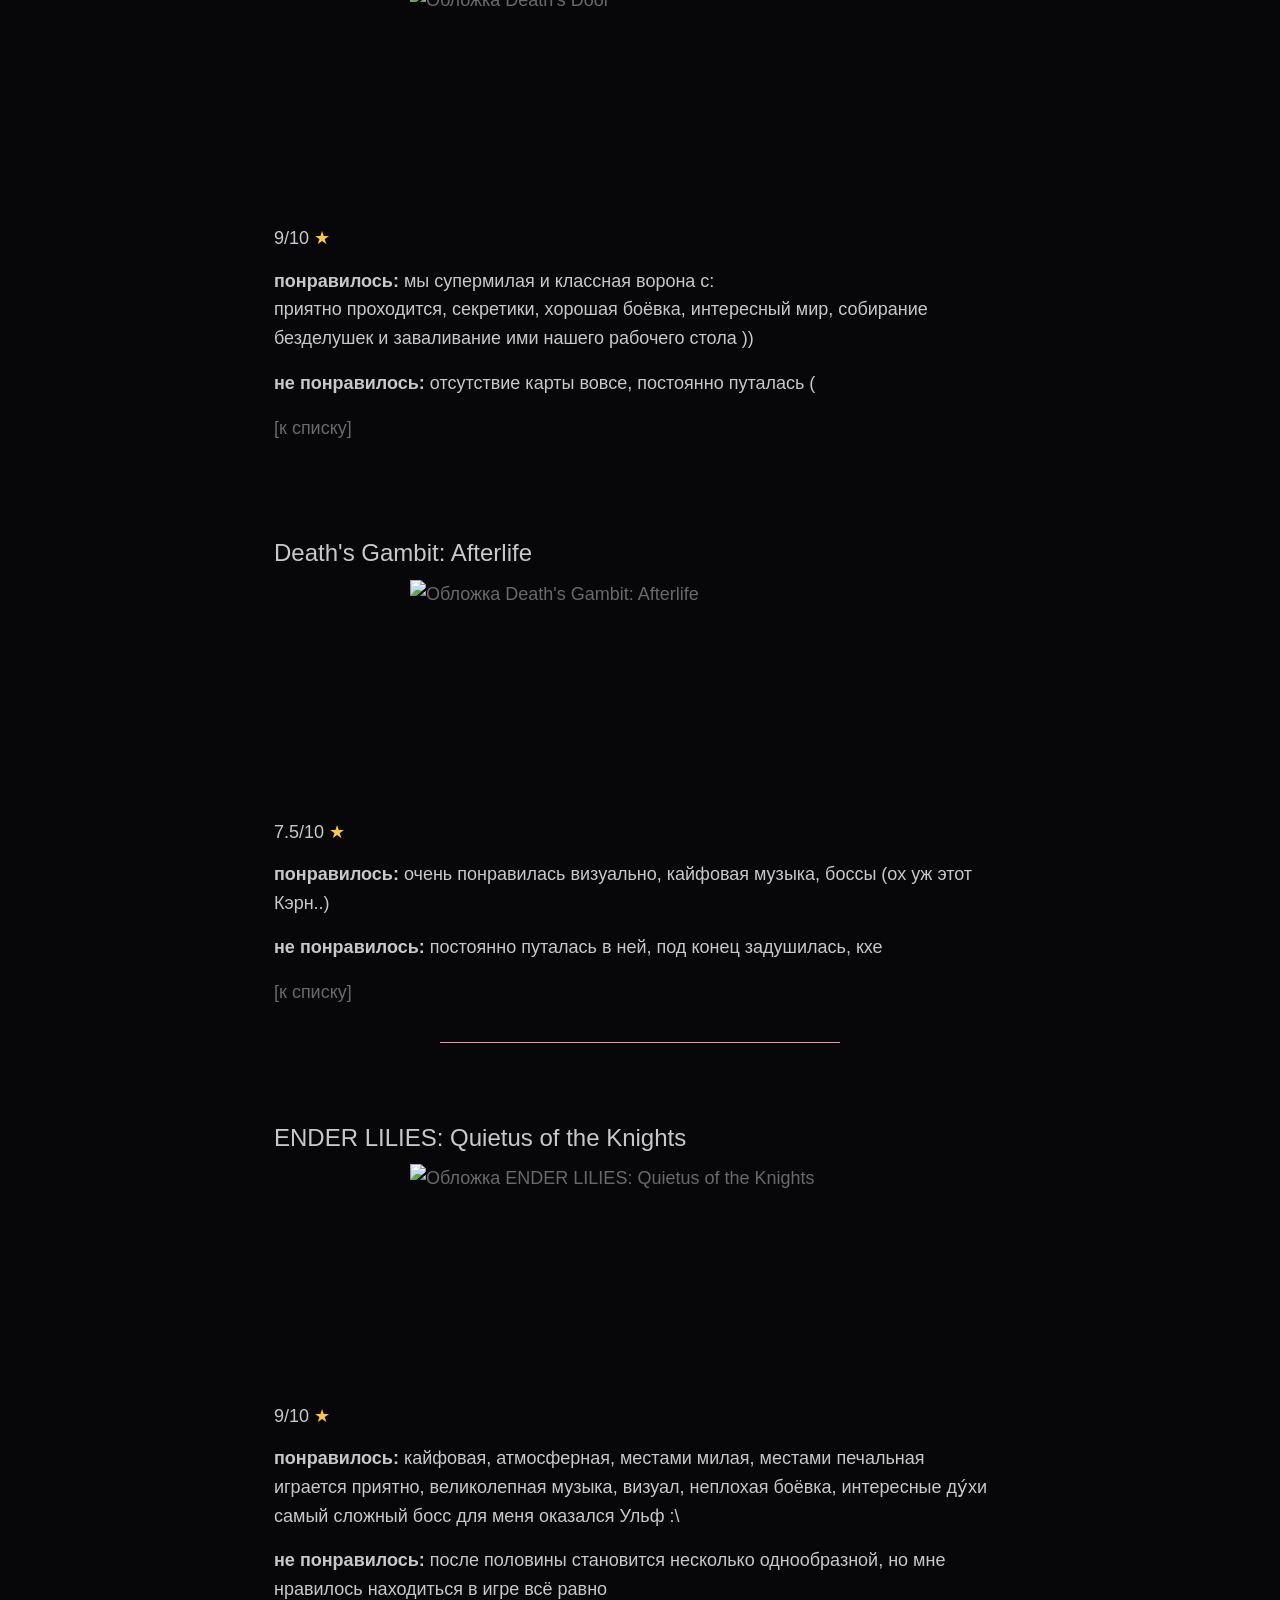
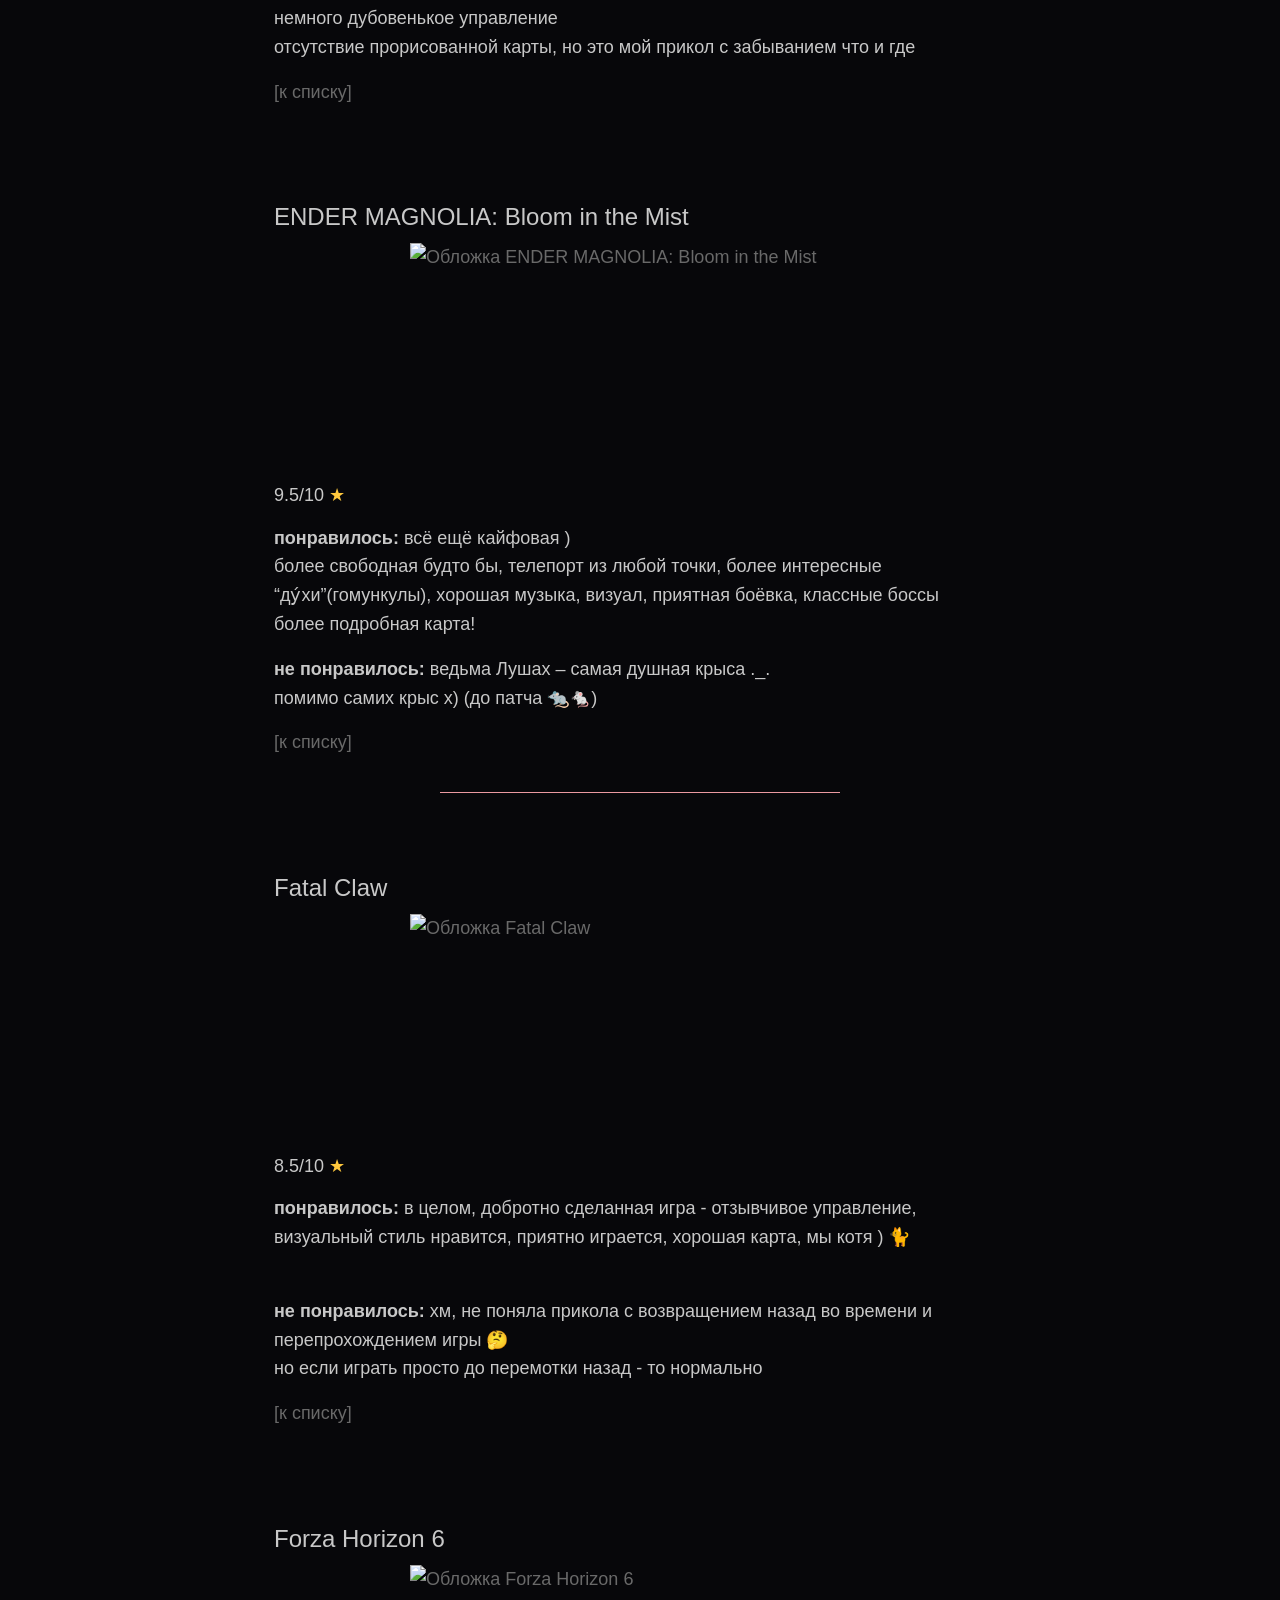
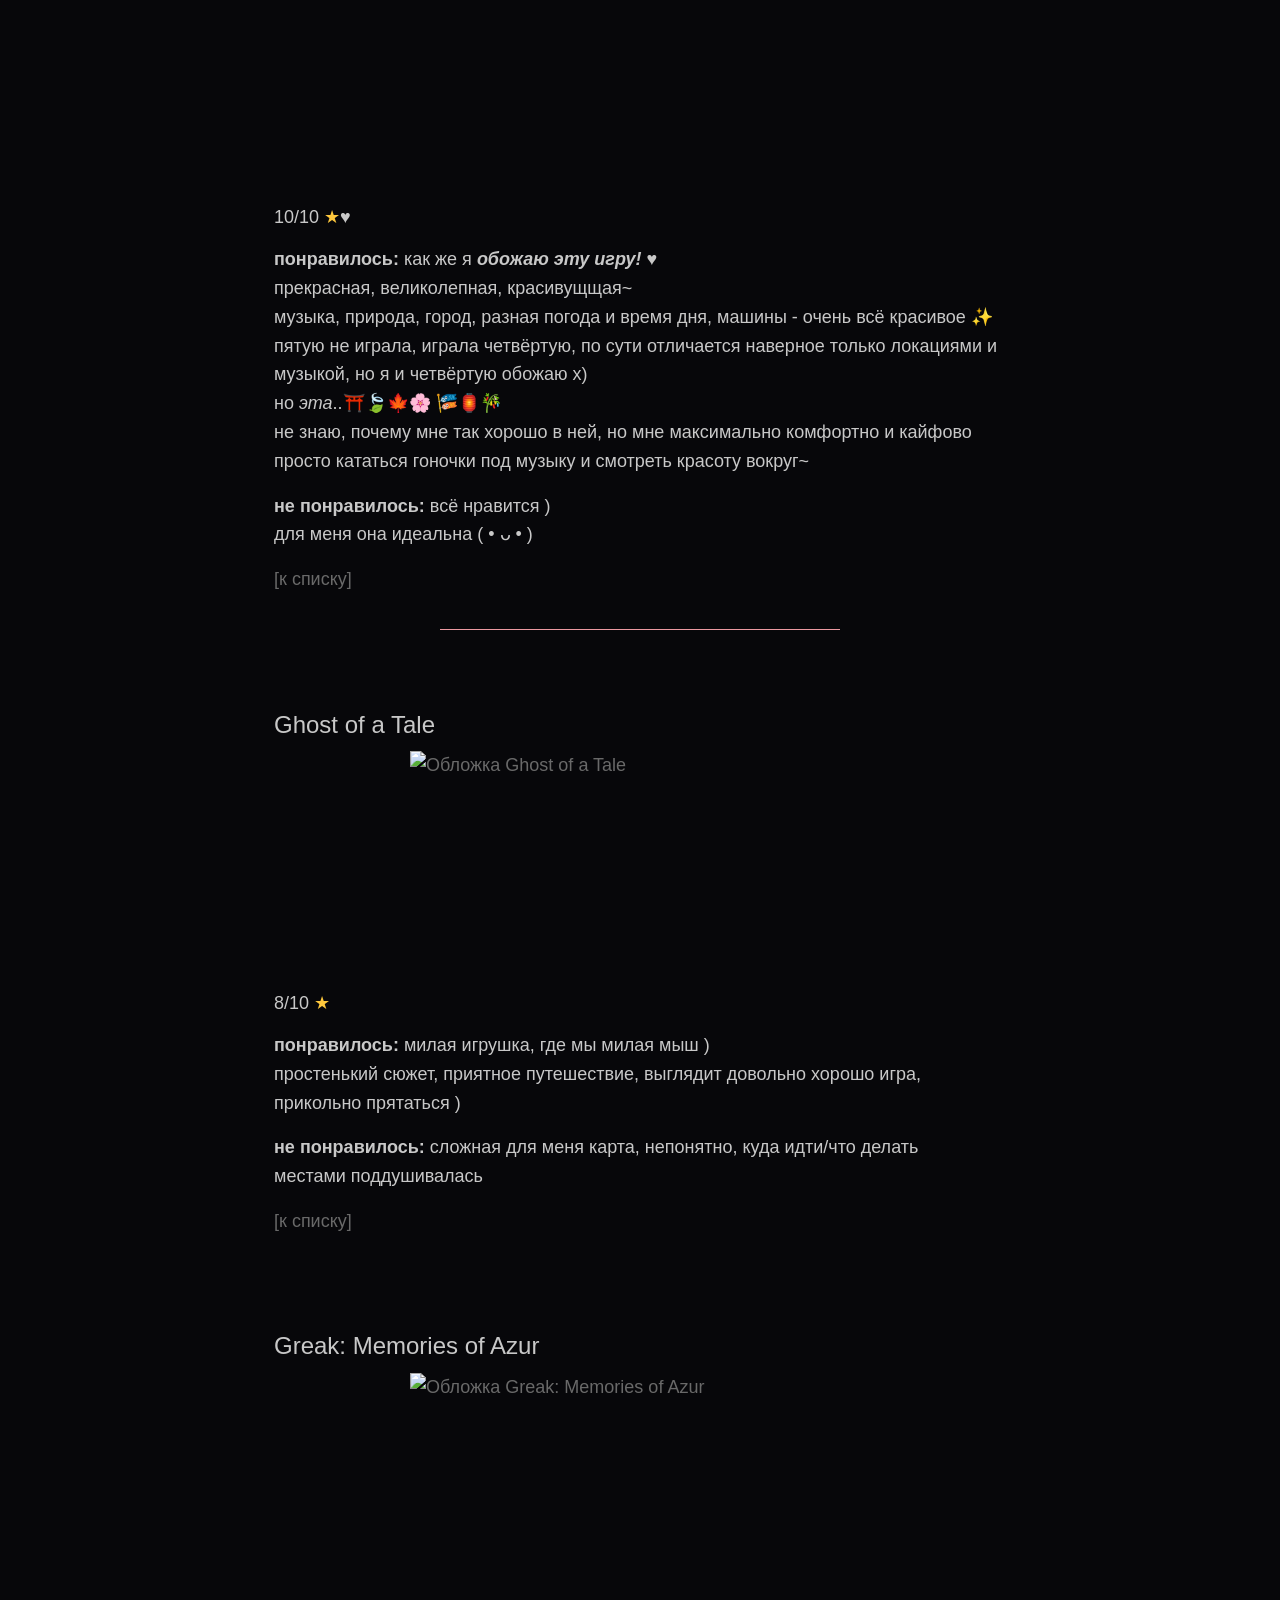
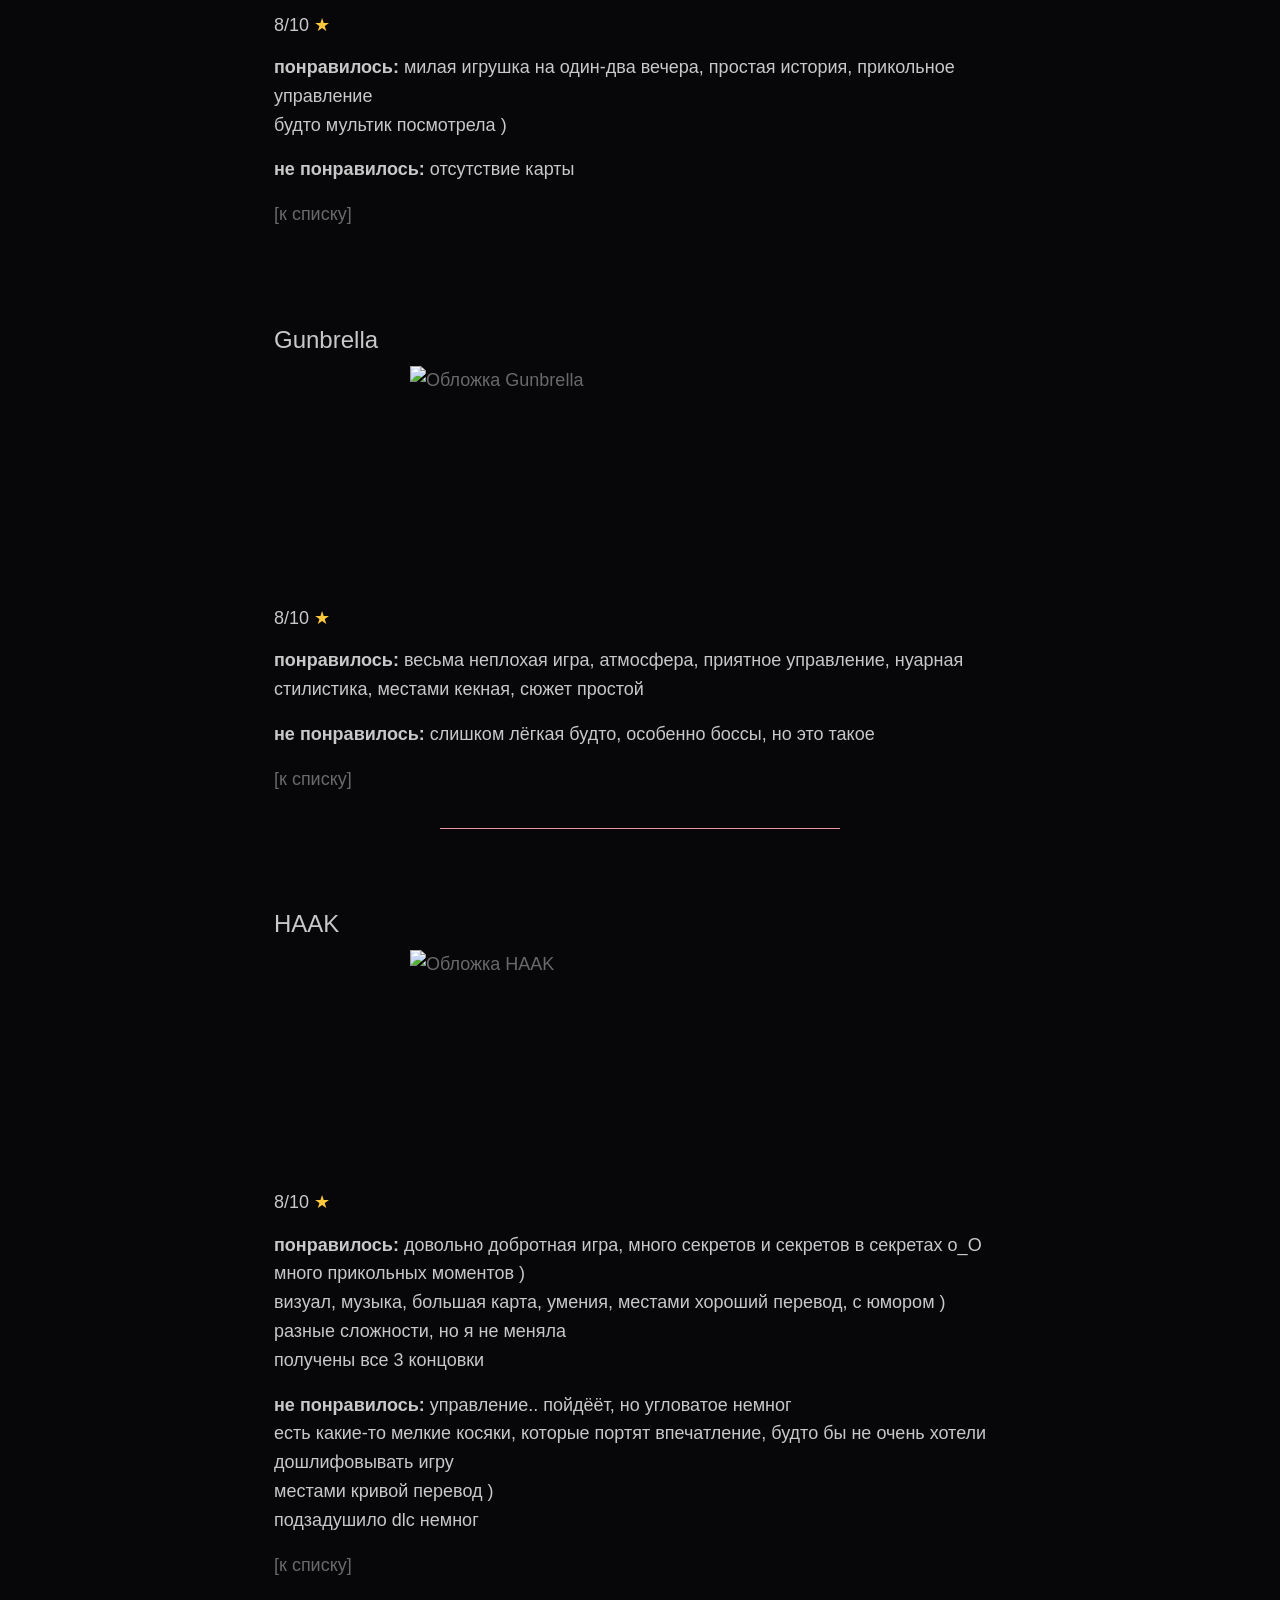
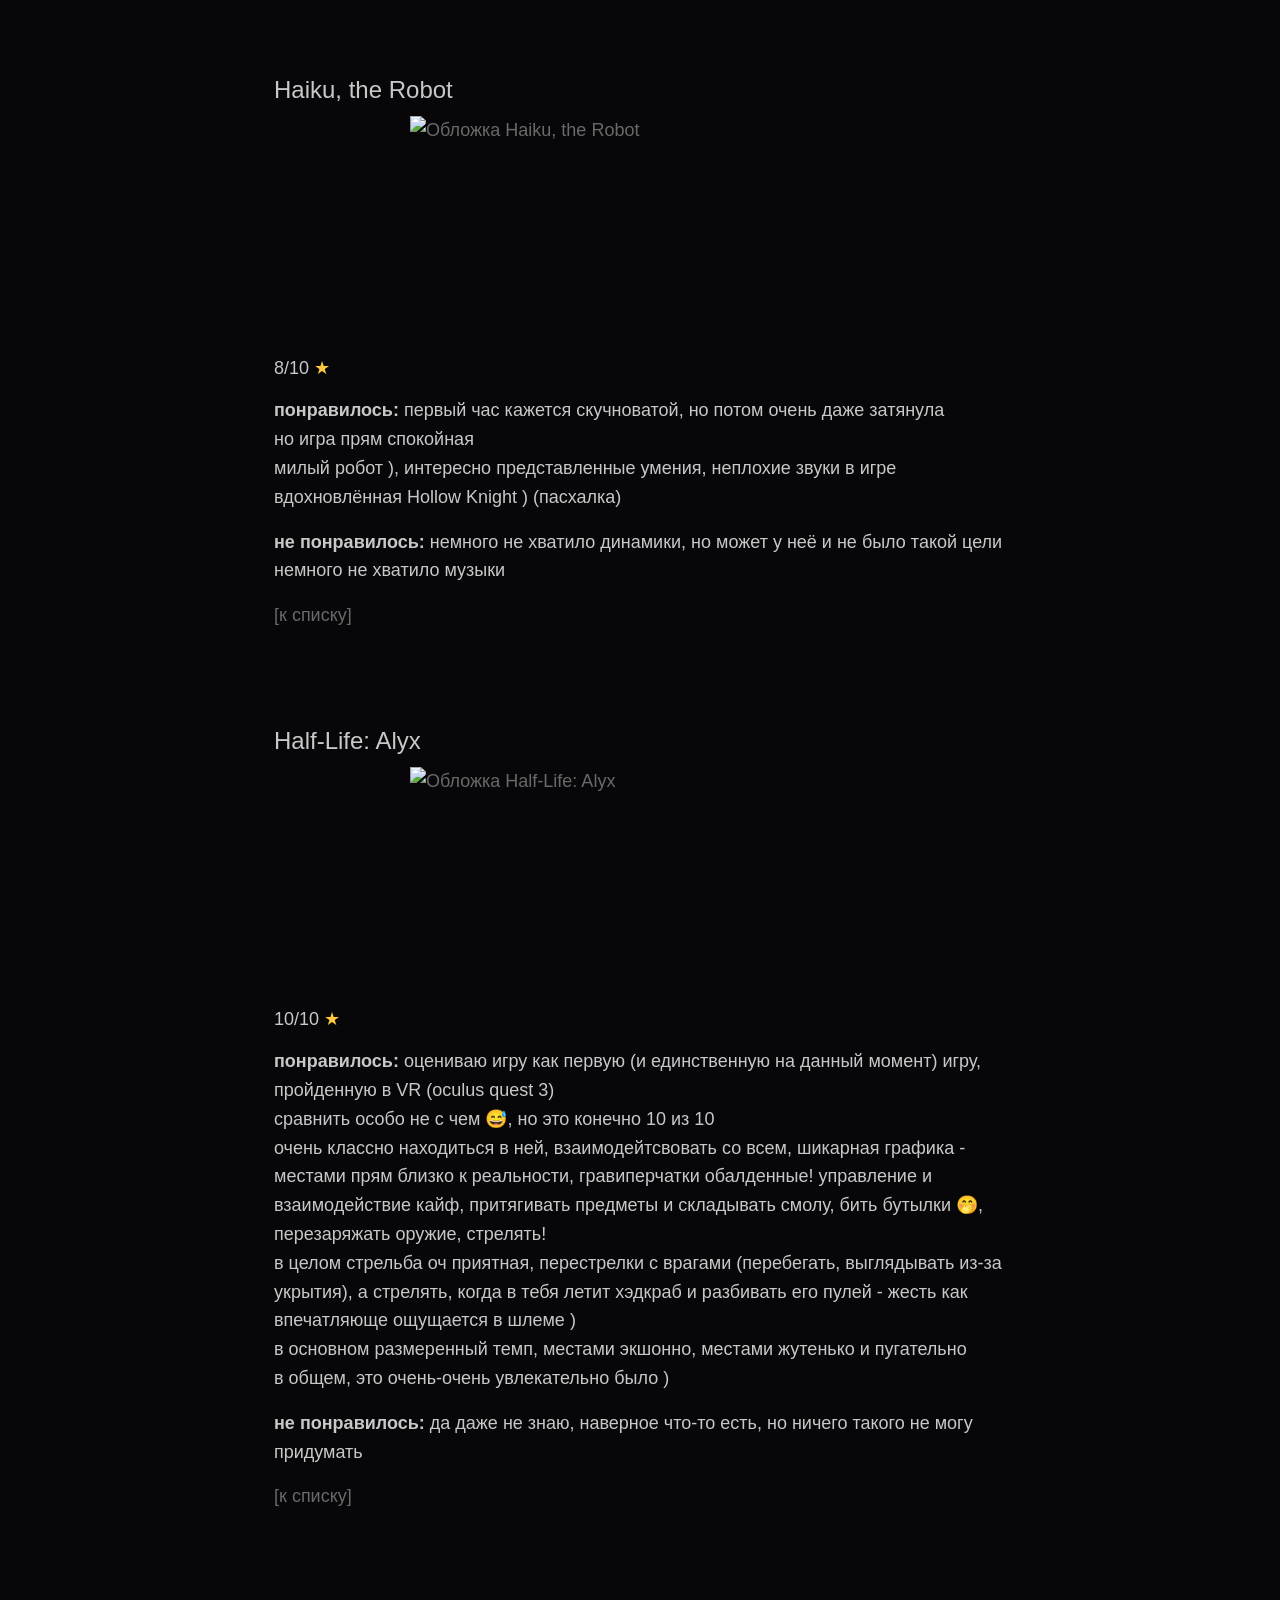
==== commit 1dbf4995: "games.html" ====
--- a/games.html
+++ b/games.html
@@ -10,14 +10,13 @@
 >
 <img class="cover" src="https://shared.fastly.steamstatic.com/store_item_assets/steam/apps/1517970/header.jpg?t=1728387872" alt="Обложка Aeterna Noctis">
 </a>
-<p class="big-rating">8.5/10 ⭐️</p>
+<p class="big-rating">8.5/10 <span style="color: #ffc83d">★</span></p>
 <p><b>понравилось: </b>
 как бы странно это ни было, платформинг ) (проходилась на сложности Noctis)<br>
 сложный, вызывающий жаркие пылающие эмоции, но в целом всё же классный ) (хотя до применения амулета так вообще-вообще не кажется местами)<br>
 космос... без комментариев, моё почтение 🥴<br>
 после такого платформинга почти ничего не страшно уже<br>
 визуал, музыка, умения, локации<br>
-<span style="color: #ffc83d">★</span>♥️
 ну и боссы в целом неплохие</p>
 <p><b>не понравилось: </b>
 непонятные душные задания местами, никто ничего не объясняет &gt;_&lt;<br>
@@ -37,7 +36,7 @@
 >
 <img class="cover" src="https://shared.akamai.steamstatic.com/store_item_assets/steam/apps/2000770/header.jpg?t=1704463128" alt="Обложка Ballance">
 </a>
-<p class="big-rating">8/10 ⭐️</p>
+<p class="big-rating">8/10 <span style="color: #ffc83d">★</span></p>
 <p><b>понравилось: </b>
 катали шары два стрима с:<br>
 было прикольно, мне понравилось )<br>
@@ -63,7 +62,7 @@
 >
 <img class="cover" src="https://shared.fastly.steamstatic.com/store_item_assets/steam/apps/837460/header.jpg?t=1732066122" alt="Обложка Batbarian: Testament of the Primordials">
 </a>
-<p class="big-rating">8/10 ⭐️</p>
+<p class="big-rating">8/10 <span style="color: #ffc83d">★</span></p>
 <p><b>понравилось: </b>
 *ПИК* 🦇, музыка, приятное управление, графика, оригинальная механика с ручной мышью, кекная, секреты, неплохие головоломки, сложность до 80% игры 😅 (но присутствует помощь)
 </p>
@@ -84,7 +83,7 @@
 >
 <img class="cover" src="https://shared.akamai.steamstatic.com/store_item_assets/steam/apps/1219240/header.jpg?t=1764779388" alt="Обложка BioGun">
 </a>
-<p class="big-rating">8/10 ⭐️</p>
+<p class="big-rating">8/10 <span style="color: #ffc83d">★</span></p>
 <p><b>понравилось: </b>
 весьма неплохая игрушка, учитывая что мы беконная вакцина в собаке 🥴<br>
 пошла у меня не с первого раза, не очень понятно, какие именно настройки она к себе требует (комп средний, но фризила жоско, но после обнов (её и моих) таки удалось поиграть)<br>
@@ -108,7 +107,7 @@
 >
 <img class="cover" src="https://shared.fastly.steamstatic.com/store_item_assets/steam/apps/774361/header.jpg?t=1733479614" alt="Обложка Blasphemous">
 </a>
-<p class="big-rating">6.5/10 ⭐️</p>
+<p class="big-rating">6.5/10 <span style="color: #ffc83d">★</span></p>
 <p><b>понравилось: </b>
 хмм.. боссы змея Сьерпес 🐍 и Исидора ☠️
 </p>
@@ -134,7 +133,7 @@
 >
 <img class="cover" src="https://shared.fastly.steamstatic.com/store_item_assets/steam/apps/1614440/header.jpg?t=1734382512" alt="Обложка Bō: Path of the Teal Lotus">
 </a>
-<p class="big-rating">10/10 ⭐️❤️</p>
+<p class="big-rating">10/10 <span style="color: #ffc83d">★</span>♥️</p>
 <p><b>понравилось: </b>
 влюблена в эту игру~, безумно красивая, приятное перемещение, интересные механики, хорошая музыка, атмосфера, классные боссы, обожаю всё японское и фольклор туда же )<br>
 ЧАЁК! ☕
@@ -156,7 +155,7 @@
 >
 <img class="cover" src="https://shared.fastly.steamstatic.com/store_item_assets/steam/apps/953490/header.jpg?t=1760015957" alt="Обложка CARRION">
 </a>
-<p class="big-rating">7/10 ⭐️</p>
+<p class="big-rating">7/10 <span style="color: #ffc83d">★</span></p>
 <p><b>понравилось: </b>
 прикольно побыть неведомой хтонью и жрать/крушить всё подряд )
 </p>
@@ -176,7 +175,7 @@
 >
 <img class="cover" src="https://shared.fastly.steamstatic.com/store_item_assets/steam/apps/1999520/header.jpg?t=1732877627" alt="Обложка CATO: Buttered Cat">
 </a>
-<p class="big-rating">9/10 ⭐️</p>
+<p class="big-rating">9/10 <span style="color: #ffc83d">★</span></p>
 <p><b>понравилось: </b>
 мы котик! и хлебушек ) милая игрушка с интересными головоломками, бесконечные прыжки прикольные ), приятное управление, понравилась визуально, звуки/музыка
 </p>
@@ -196,7 +195,7 @@
 >
 <img class="cover" src="https://shared.fastly.steamstatic.com/store_item_assets/steam/apps/504230/header.jpg?t=1714089525" alt="Обложка Celeste">
 </a>
-<p class="big-rating">7/10 ⭐️</p>
+<p class="big-rating">7/10 <span style="color: #ffc83d">★</span></p>
 <p><b>понравилось: </b>
 поначалу кажется прикольной игрушкой...
 </p>
@@ -219,7 +218,7 @@
 >
 <img class="cover" src="https://shared.akamai.steamstatic.com/store_item_assets/steam/apps/2313700/header.jpg?t=1788320043" alt="Обложка Constance">
 </a>
-<p class="big-rating">7/10 ⭐️</p>
+<p class="big-rating">7/10 <span style="color: #ffc83d">★</span></p>
 <p><b>понравилось: </b>
 визуальный стиль, рисовка, управление<br>
 ну такая, я не могу назвать её плохой, вполне играется, но особо не зацепила<br>
@@ -240,7 +239,7 @@
 >
 <img class="cover" src="https://shared.fastly.steamstatic.com/store_item_assets/steam/apps/2394650/header.jpg?t=1733682818" alt="Обложка Crypt Custodian">
 </a>
-<p class="big-rating">8/10 ⭐️</p>
+<p class="big-rating">8/10 <span style="color: #ffc83d">★</span></p>
 <p><b>понравилось: </b>
 мы милый котик-уборщик с метлой в посмертии )<br>
 забавная, медитативная игрушка, проходится приятно )<br>
@@ -263,7 +262,7 @@
 >
 <img class="cover" src="https://shared.fastly.steamstatic.com/store_item_assets/steam/apps/268910/header.jpg?t=1709068852" alt="Обложка Cuphead">
 </a>
-<p class="big-rating">7/10 ⭐️</p>
+<p class="big-rating">7/10 <span style="color: #ffc83d">★</span></p>
 <p><b>понравилось: </b>
 неплохой платформер, рисовка на любителя – так и не поняла, понравилась она мне или нет (скорее нет), соответствующая музыка
 </p>
@@ -285,7 +284,7 @@
 >
 <img class="cover" src="https://shared.fastly.steamstatic.com/store_item_assets/steam/apps/894020/header.jpg?t=1732729764" alt="Обложка Death's Door">
 </a>
-<p class="big-rating">9/10 ⭐️</p>
+<p class="big-rating">9/10 <span style="color: #ffc83d">★</span></p>
 <p><b>понравилось: </b>
 мы супермилая и классная ворона с:<br>
 приятно проходится, секретики, хорошая боёвка, интересный мир, собирание безделушек и заваливание ими нашего рабочего стола ))
@@ -306,7 +305,7 @@
 >
 <img class="cover" src="https://shared.fastly.steamstatic.com/store_item_assets/steam/apps/356650/header.jpg?t=1727387499" alt="Обложка Death's Gambit: Afterlife">
 </a>
-<p class="big-rating">7.5/10 ⭐️</p>
+<p class="big-rating">7.5/10 <span style="color: #ffc83d">★</span></p>
 <p><b>понравилось: </b>
 очень понравилась визуально, кайфовая музыка, боссы (ох уж этот Кэрн..)
 </p>
@@ -327,7 +326,7 @@
 >
 <img class="cover" src="https://shared.fastly.steamstatic.com/store_item_assets/steam/apps/1369630/header.jpg?t=1713433509" alt="Обложка ENDER LILIES: Quietus of the Knights">
 </a>
-<p class="big-rating">9/10 ⭐️</p>
+<p class="big-rating">9/10 <span style="color: #ffc83d">★</span></p>
 <p><b>понравилось: </b>
 кайфовая, атмосферная, местами милая, местами печальная<br>
 играется приятно, великолепная музыка, визуал, неплохая боёвка, интересные ду́хи<br>
@@ -351,7 +350,7 @@
 >
 <img class="cover" src="https://shared.fastly.steamstatic.com/store_item_assets/steam/apps/2725260/header.jpg?t=1740447961" alt="Обложка ENDER MAGNOLIA: Bloom in the Mist">
 </a>
-<p class="big-rating">9.5/10 ⭐️</p>
+<p class="big-rating">9.5/10 <span style="color: #ffc83d">★</span></p>
 <p><b>понравилось: </b>
 всё ещё кайфовая )<br>
 более свободная будто бы, телепорт из любой точки, более интересные “ду́хи”(гомункулы), хорошая музыка, визуал, приятная боёвка, классные боссы<br>
@@ -375,7 +374,7 @@
 >
 <img class="cover" src="https://shared.akamai.steamstatic.com/store_item_assets/steam/apps/2827750/d7d0e546e2ed7a1cd07f3abfdc2b65f140201b24/header.jpg?t=1792561823" alt="Обложка Fatal Claw">
 </a>
-<p class="big-rating">8.5/10 ⭐️</p>
+<p class="big-rating">8.5/10 <span style="color: #ffc83d">★</span></p>
 <p><b>понравилось: </b>
 в целом, добротно сделанная игра - отзывчивое управление, визуальный стиль нравится, приятно играется, хорошая карта, мы котя ) 🐈<br>
 <br>
@@ -397,7 +396,7 @@
 >
 <img class="cover" src="https://shared.akamai.steamstatic.com/store_item_assets/steam/apps/2483190/bd1e762f4720cb68af365f2e41d002f14dd74fbf/header_alt_assets_5.jpg?t=1791312088" alt="Обложка Forza Horizon 6">
 </a>
-<p class="big-rating">10/10 ⭐️❤️</p>
+<p class="big-rating">10/10 <span style="color: #ffc83d">★</span>♥️</p>
 <p><b>понравилось: </b>
 как же я <b><i>обожаю эту игру! ♥</i></b><br>
 прекрасная, великолепная, красивущщая~<br>
@@ -425,7 +424,7 @@
 >
 <img class="cover" src="https://shared.fastly.steamstatic.com/store_item_assets/steam/apps/417290/header.jpg?t=1667033370" alt="Обложка Ghost of a Tale">
 </a>
-<p class="big-rating">8/10 ⭐️</p>
+<p class="big-rating">8/10 <span style="color: #ffc83d">★</span></p>
 <p><b>понравилось: </b>
 милая игрушка, где мы милая мыш )<br>
 простенький сюжет, приятное путешествие, выглядит довольно хорошо игра, прикольно прятаться )
@@ -447,7 +446,7 @@
 >
 <img class="cover" src="https://shared.cloudflare.steamstatic.com/store_item_assets/steam/apps/1311070/header.jpg?t=1739784250" alt="Обложка Greak: Memories of Azur">
 </a>
-<p class="big-rating">8/10 ⭐️</p>
+<p class="big-rating">8/10 <span style="color: #ffc83d">★</span></p>
 <p><b>понравилось: </b>
 милая игрушка на один-два вечера, простая история, прикольное управление<br>
 будто мультик посмотрела )
@@ -468,7 +467,7 @@
 >
 <img class="cover" src="https://shared.akamai.steamstatic.com/store_item_assets/steam/apps/1580180/header.jpg?t=1773148300" alt="Обложка Gunbrella">
 </a>
-<p class="big-rating">8/10 ⭐️</p>
+<p class="big-rating">8/10 <span style="color: #ffc83d">★</span></p>
 <p><b>понравилось: </b>
 весьма неплохая игра, атмосфера, приятное управление, нуарная стилистика, местами кекная, сюжет простой
 </p>
@@ -489,7 +488,7 @@
 >
 <img class="cover" src="https://shared.fastly.steamstatic.com/store_item_assets/steam/apps/1352930/header.jpg?t=1739869067" alt="Обложка HAAK">
 </a>
-<p class="big-rating">8/10 ⭐️</p>
+<p class="big-rating">8/10 <span style="color: #ffc83d">★</span></p>
 <p><b>понравилось: </b>
 довольно добротная игра, много секретов и секретов в секретах о_О<br>
 много прикольных моментов )<br>
@@ -516,7 +515,7 @@
 >
 <img class="cover" src="https://shared.fastly.steamstatic.com/store_item_assets/steam/apps/1231880/header.jpg?t=1729093356" alt="Обложка Haiku, the Robot">
 </a>
-<p class="big-rating">8/10 ⭐️</p>
+<p class="big-rating">8/10 <span style="color: #ffc83d">★</span></p>
 <p><b>понравилось: </b>
 первый час кажется скучноватой, но потом очень даже затянула<br>
 но игра прям спокойная<br>
@@ -540,7 +539,7 @@
 >
 <img class="cover" src="https://shared.akamai.steamstatic.com/store_item_assets/steam/apps/546560/header.jpg?t=1790202165" alt="Обложка Half-Life: Alyx">
 </a>
-<p class="big-rating">10/10 ⭐️</p>
+<p class="big-rating">10/10 <span style="color: #ffc83d">★</span></p>
 <p><b>понравилось: </b>
 оцениваю игру как первую (и единственную на данный момент) игру, пройденную в VR (oculus quest 3)<br>
 сравнить особо не с чем 😅, но это конечно 10 из 10<br>
@@ -565,7 +564,7 @@
 >
 <img class="cover" src="https://shared.fastly.steamstatic.com/store_item_assets/steam/apps/367520/header.jpg?t=1695270428" alt="Обложка Hollow Knight">
 </a>
-<p class="big-rating" style="margin: 0 0 18px">10/10 ⭐️❤️</p>
+<p class="big-rating" style="margin: 0 0 18px">10/10 <span style="color: #ffc83d">★</span>♥️</p>
 <p><a href="https://www.twitch.tv/kitsune_4an/videos?category=490147&filter=all" target="_blank" style="color: #eb99a1">смотреть запись 👀</a></p>
 <p><b>понравилось: </b>
 музыка, персонажи, история, визуальный стиль, левел-дизайн, боёвка, плавное управление, исследование мира, секреты ✨<br>
@@ -590,7 +589,7 @@
 >
 <img class="cover" src="https://shared.akamai.steamstatic.com/store_item_assets/steam/apps/1030300/7983574d464e6559ac7e24275727f73a8bcca1f3/header.jpg?t=1764916587" alt="Обложка Hollow Knight: Silksong">
 </a>
-<p class="big-rating" style="margin: 0 0 18px">10/10 ⭐️❤️</p>
+<p class="big-rating" style="margin: 0 0 18px">10/10 <span style="color: #ffc83d">★</span>♥️</p>
 <p><a href="https://www.youtube.com/watch?v=pFV3j6WIm5o&list=PLeeemvH86JPiBfXIGCvtSZ87kO-Rb2sBb" target="_blank" style="color: #eb99a1">смотреть запись 👀</a></p>
 <p><b>понравилось: </b>
 как же. я. полюбила. эту. игру. ♥<br>
@@ -655,7 +654,7 @@
 >
 <img class="cover" src="https://shared.fastly.steamstatic.com/store_item_assets/steam/apps/393520/header.jpg?t=1745570624" alt="Обложка Iconoclasts">
 </a>
-<p class="big-rating">8/10 ⭐️</p>
+<p class="big-rating">8/10 <span style="color: #ffc83d">★</span></p>
 <p><b>понравилось: </b>
 начиналась игра по ощущениям настолько просто, что я не ожидала того, к чему мы пришли в конце и сколько всего повстречали по пути 🥴<br>
 персонажи, история, управление отзывчивое, на вид приятная, музыка неплохая<br>
@@ -685,7 +684,7 @@
 >
 <img class="cover" src="https://shared.fastly.steamstatic.com/store_item_assets/steam/apps/460950/header.jpg?t=1719982207" alt="Обложка Katana ZERO">
 </a>
-<p class="big-rating">7/10 ⭐️</p>
+<p class="big-rating">7/10 <span style="color: #ffc83d">★</span></p>
 <p><b>понравилось: </b>
 интересный стиль, неплохая музыка, прикольная механика вроде 🥴, довольно увлекательная
 </p>
@@ -707,7 +706,7 @@
 >
 <img class="cover" src="https://shared.fastly.steamstatic.com/store_item_assets/steam/apps/1796220/header.jpg?t=1728655845" alt="Обложка Laika: Aged Through Blood">
 </a>
-<p class="big-rating">9.5/10 ⭐️❤️</p>
+<p class="big-rating">9.5/10 <span style="color: #ffc83d">★</span>♥️</p>
 <p><b>понравилось: </b>
 МУЗЫКА, визуально очень нравится, сюжет (простой, понятный, трогательный), управление необычное, но если покататься подольше - то потом не оторваться ), звуки
 </p>
@@ -728,7 +727,7 @@
 >
 <img class="cover" src="https://shared.akamai.steamstatic.com/store_item_assets/steam/apps/3419910/bc3e362c668b3be07d1cb951a3097be13c5c9e0b/header.jpg?t=1775521556" alt="Обложка Light Up The Town">
 </a>
-<p class="big-rating">10/10 ⭐️</p>
+<p class="big-rating">10/10 <span style="color: #ffc83d">★</span></p>
 <p><b>понравилось: </b>
 обалденно уютная, мягкая, атмосферная, милашная игра, где мы хорёчком украшаем город гирляндами и новогодними украшениями~~ ✨🎄❄️<br>
 даже не ожидала такой концовки („• ֊ •„)
@@ -749,7 +748,7 @@
 >
 <img class="cover" src="https://shared.fastly.steamstatic.com/store_item_assets/steam/apps/1177980/header.jpg?t=1734653729" alt="Обложка Little Kitty, Big City">
 </a>
-<p class="big-rating">10/10 ⭐️❤️</p>
+<p class="big-rating">10/10 <span style="color: #ffc83d">★</span>♥️</p>
 <p><b>понравилось: </b>
 мы котик! ) <br>
 милый, классный, умеем мяукать, творить хаос, ловить птичек, *красьться*, сбивать обеими лапами что захотим, делать селфи, находить и надевать шапочки, воровать телефоны, булочки, и даже меч! и кучу ещё всего )<br>
@@ -771,7 +770,7 @@
 >
 <img class="cover" src="https://shared.fastly.steamstatic.com/store_item_assets/steam/apps/1306630/header.jpg?t=1699433832" alt="Обложка Lost Ruins">
 </a>
-<p class="big-rating">7.5/10 ⭐️</p>
+<p class="big-rating">7.5/10 <span style="color: #ffc83d">★</span></p>
 <p><b>понравилось: </b>
 прикольная короткая игрушка<br>
 визуал, простой сюжет, боссы )
@@ -793,7 +792,7 @@
 >
 <img class="cover" src="https://shared.akamai.steamstatic.com/store_item_assets/steam/apps/1672810/header.jpg?t=1788253232" alt="Обложка MIO: Memories in Orbit">
 </a>
-<p class="big-rating">8/10 ⭐️</p>
+<p class="big-rating">8/10 <span style="color: #ffc83d">★</span></p>
 <p><b>понравилось: </b>
 интересный визуальный стиль, способности, управление, боссы<br>
 классный платформинг<br>
@@ -815,7 +814,7 @@
 >
 <img class="cover" src="https://shared.fastly.steamstatic.com/store_item_assets/steam/apps/1104660/header.jpg?t=1667356817" alt="Обложка MO:Astray">
 </a>
-<p class="big-rating">9.5/10 ⭐️❤️</p>
+<p class="big-rating">9.5/10 <span style="color: #ffc83d">★</span>♥️</p>
 <p><b>понравилось: </b>
 милашнейшая игра вперемешку с некоторым мясом ^-^<br>
 очень нравится визуально, хорошая музыка, интересные боссы, исследование всего, интересные механики<br>
@@ -838,7 +837,7 @@
 >
 <img class="cover" src="https://shared.fastly.steamstatic.com/store_item_assets/steam/apps/1747760/header.jpg?t=1750039435" alt="Обложка Momodora: Moonlit Farewell">
 </a>
-<p class="big-rating">8.5/10 ⭐️</p>
+<p class="big-rating">8.5/10 <span style="color: #ffc83d">★</span></p>
 <p><b>понравилось: </b>
 очень красиво сделана: локации, цвета, анимации, персонажи, всё такое красивенькое ✨<br>
 отзывчивое управление, хорошая музыка 🎶<br>
@@ -863,7 +862,7 @@
 >
 <img class="cover" src="https://shared.fastly.steamstatic.com/store_item_assets/steam/apps/428550/header.jpg?t=1734415917" alt="Обложка Momodora: Reverie Under the Moonlight">
 </a>
-<p class="big-rating">8/10 ⭐️</p>
+<p class="big-rating">8/10 <span style="color: #ffc83d">★</span></p>
 <p><b>понравилось: </b>
 приятная, милая игрушка<br>
 визуал, цвета, управление, музыка, боссы, можно становиться котей с:<br>
@@ -886,7 +885,7 @@
 >
 <img class="cover" src="https://shared.fastly.steamstatic.com/store_item_assets/steam/apps/2420660/header.jpg?t=1734383568" alt="Обложка Neva">
 </a>
-<p class="big-rating">8/10 ⭐️</p>
+<p class="big-rating">8/10 <span style="color: #ffc83d">★</span></p>
 <p><b>понравилось: </b>
 приятная игрушка на вечер<br>
 неплохая музыка, красивая графика, прикольный волк с нами
@@ -907,7 +906,7 @@
 >
 <img class="cover" src="https://shared.fastly.steamstatic.com/store_item_assets/steam/apps/1809540/header.jpg?t=1734346661" alt="Обложка Nine Sols">
 </a>
-<p class="big-rating">9.5/10 ⭐️❤️</p>
+<p class="big-rating">9.5/10 <span style="color: #ffc83d">★</span>♥️</p>
 <p><a href="https://www.twitch.tv/kitsune_4an/videos?category=715052357&filter=all" target="_blank" style="color: #eb99a1">смотреть запись 👀</a></p>
 <p><b>понравилось: </b>
 мы котик ), но пафосный 😐 игра классная, интересно исследовать, очень нравится визуально, хорошее управление, приемы и боёвка, клёвые персонажи, сюжет (но с вопросиками), сложность (если сложно, есть помощь), музыка и звуки<br>
@@ -936,7 +935,7 @@
 >
 <img class="cover" src="https://shared.akamai.steamstatic.com/store_item_assets/steam/apps/2721890/67d5ccd1a6081e0291dc73cf1c2c9ebdaf6eed34/header.jpg?t=1790941078" alt="Обложка Öoo">
 </a>
-<p class="big-rating">9/10 ⭐️</p>
+<p class="big-rating">9/10 <span style="color: #ffc83d">★</span></p>
 <p><b>понравилось: </b>
 обалденная игра с:<br>
 простая и незатейливая, но при этом очень интересная, милая, с классной музыкой, необычными решениями, заставляет подумоть ‍🥴<br>
@@ -959,7 +958,7 @@
 >
 <img class="cover" src="https://shared.akamai.steamstatic.com/store_item_assets/steam/apps/3448430/b38ff7154161ee1d6cbf70fe75e489e173bb5454/header_alt_assets_1.jpg?t=1786704512" alt="Обложка Origament: A Paper Adventure">
 </a>
-<p class="big-rating">8.5/10 ⭐️</p>
+<p class="big-rating">8.5/10 <span style="color: #ffc83d">★</span></p>
 <p><b>понравилось: </b>
 приятная, милая, уютная, с классной музыкой, медитативная игра на вечер с:<br>
 котаем шарик, помогаем добраться письму сквозь разные истории )<br>
@@ -983,7 +982,7 @@
 >
 <img class="cover" src="https://shared.akamai.steamstatic.com/store_item_assets/steam/apps/2076580/header.jpg?t=1752168250" alt="Обложка Pepper Grinder">
 </a>
-<p class="big-rating">7/10 ⭐️</p>
+<p class="big-rating">7/10 <span style="color: #ffc83d">★</span></p>
 <p><b>понравилось: </b>
 довольно прикольная игрушка, с маленькими неожиданными поворотами, хех<br>
 весьма забавная идея перемещения/атаки и вот этого всего прилагающегося )<br>
@@ -1005,7 +1004,7 @@
 >
 <img class="cover" src="https://shared.fastly.steamstatic.com/store_item_assets/steam/apps/1883370/43c07be3f0e3f5220cbcd477abb1cde74eaa62a0/header.jpg?t=1773155939" alt="Обложка PEPPERED: an existential platformer">
 </a>
-<p class="big-rating">7/10 ⭐️</p>
+<p class="big-rating">7/10 <span style="color: #ffc83d">★</span></p>
 <p><b>понравилось: </b>
 поначалу игра была вполне себе прикольная, весёлая, классная, смешные диалоги в целом<br>
 концовки разные<br>
@@ -1029,7 +1028,7 @@
 >
 <img class="cover" src="https://shared.fastly.steamstatic.com/store_item_assets/steam/apps/1608230/header.jpg?t=1738259564" alt="Обложка Planet of Lana">
 </a>
-<p class="big-rating">8/10 ⭐️</p>
+<p class="big-rating">8/10 <span style="color: #ffc83d">★</span></p>
 <p><b>понравилось: </b>
 приятная игрушка, на пару вечеров залипнуть<br>
 неплохая музыка, красивая графика, местами прям аниме ), с нами бегает прикольный котик с:<br>
@@ -1051,7 +1050,7 @@
 >
 <img class="cover" src="https://shared.akamai.steamstatic.com/store_item_assets/steam/apps/2132890/c7ddd2e16c0c389dfb0f8e14cf00769dd835b761/header.jpg?t=1766931447" alt="Обложка Possessor(s)">
 </a>
-<p class="big-rating">8.5/10 ⭐️</p>
+<p class="big-rating">8.5/10 <span style="color: #ffc83d">★</span></p>
 <p><b>понравилось: </b>
 визуальный стиль, атмосферная, приятная<br>
 музыка странная - местами прям хорошая (и заглавная понравилась), но почему-то на некоторых мини-боссах тишина 🤔<br>
@@ -1078,7 +1077,7 @@
 >
 <img class="cover" src="https://shared.akamai.steamstatic.com/store_item_assets/steam/apps/2350270/header.jpg?t=1790073995" alt="Обложка Primal Planet">
 </a>
-<p class="big-rating">8/10 ⭐️</p>
+<p class="big-rating">8/10 <span style="color: #ffc83d">★</span></p>
 <p><b>понравилось: </b>
 бегаем с динозавриком, иногда можно гладить с:<br>
 неплохо выглядит, очень живое окружение, трогательные и драматичные моменты истории, приятная музыка<br>
@@ -1101,7 +1100,7 @@
 >
 <img class="cover" src="https://shared.akamai.steamstatic.com/store_item_assets/steam/apps/1186640/header.jpg?t=1787010385" alt="Обложка PumpkinJack">
 </a>
-<p class="big-rating">7/10 ⭐️</p>
+<p class="big-rating">7/10 <span style="color: #ffc83d">★</span></p>
 <p><b>понравилось: </b>
 неплохая игрушка на вечер, собрать немного атмосферы 🎃🕯, покекать местами с диалогов
 </p>
@@ -1122,7 +1121,7 @@
 >
 <img class="cover" src="https://shared.fastly.steamstatic.com/store_item_assets/steam/apps/312520/header.jpg?t=1732665479" alt="Обложка Rain World">
 </a>
-<p class="big-rating" style="margin: 0 0 18px">9/10 ⭐️ (на любителя)</p>
+<p class="big-rating" style="margin: 0 0 18px">9/10 <span style="color: #ffc83d">★</span> (на любителя)</p>
 <p><a href="https://www.twitch.tv/kitsune_4an/videos?category=460102&filter=highlights" target="_blank" style="color: #eb99a1">смотреть запись 👀</a></p>
 <p><b>понравилось: </b>
 в теории, игра действительно необычна, сложная, кидает тебя неумелого в воду – учись плавать<br>
@@ -1179,7 +1178,7 @@
 >
 <img class="cover" src="https://shared.fastly.steamstatic.com/store_item_assets/steam/apps/1933390/header.jpg?t=1707800144" alt="Обложка Rain World: Downpour">
 </a>
-<p class="big-rating" style="margin: 0 0 18px">9.5/10 ⭐️❤️</p>
+<p class="big-rating" style="margin: 0 0 18px">9.5/10 <span style="color: #ffc83d">★</span>♥️</p>
 
 <p><b>• Гурман</b></p>
 <img class="cover-gif" src="https://shared.fastly.steamstatic.com/store_item_assets/steam/apps/1933390/extras/RW_GIFBanner_Gourmand.gif?t=1707800144" alt="Обложка Rain World: Downpour">
@@ -1274,7 +1273,7 @@
 >
 <img class="cover" src="https://shared.fastly.steamstatic.com/store_item_assets/steam/apps/2857120/672443de0c93bb380130c3c4040e3cdfa4d5abc5/header.jpg?t=1779405889" alt="Обложка Rain World: The Watcher">
 </a>
-<p class="big-rating">6.5/10 ⭐️</p>
+<p class="big-rating">6.5/10 <span style="color: #ffc83d">★</span></p>
 <p><b>общее впечатление: </b>
 смешанное прохождение получилось 🥴<br>
 мне вроде всё ещё нравилось ходить по новым красивым локациям, невидимость и полёт прикольные, до середины где-то всё было вполне себе, но потом задушило<br>
@@ -1297,7 +1296,7 @@
 >
 <img class="cover" src="https://shared.akamai.steamstatic.com/store_item_assets/steam/apps/1663850/9079d7a26c8720ed0616f1bd7f912ccc22a535d4/header.jpg?t=1790232942" alt="Обложка REPLACED">
 </a>
-<p class="big-rating">7/10 ⭐️</p>
+<p class="big-rating">7/10 <span style="color: #ffc83d">★</span></p>
 <p><b>понравилось: </b>
 визуально очень красивая, атмосферная<br>
 сюжет ну такой, плюс-минус, но интересно было<br>
@@ -1322,7 +1321,7 @@
 >
 <img class="cover" src="https://shared.fastly.steamstatic.com/store_item_assets/steam/apps/653530/header.jpg?t=1686697594" alt="Обложка Return of the Obra Dinn">
 </a>
-<p class="big-rating">8.5/10 ⭐️</p>
+<p class="big-rating">8.5/10 <span style="color: #ffc83d">★</span></p>
 <p><b>понравилось: </b>
 под весёленькую музыку выясняем кто как помер 🙃<br>
 действительно детектив, где важно всё - детали, голоса, направления, даже носки 😄<br>
@@ -1348,7 +1347,7 @@
 >
 <img class="cover" src="https://shared.fastly.steamstatic.com/store_item_assets/steam/apps/1822240/header.jpg?t=1776959897" alt="Обложка Stars In The Trash">
 </a>
-<p class="big-rating">8/10 ⭐️</p>
+<p class="big-rating">8/10 <span style="color: #ffc83d">★</span></p>
 <p><b>понравилось: </b>
 миленькая игрушка на вечер 🤗<br>
 перележать все пледики, поцарапать все коробочки!<br>
@@ -1370,7 +1369,7 @@
 >
 <img class="cover" src="https://shared.fastly.steamstatic.com/store_item_assets/steam/apps/2067050/header_alt_assets_0.jpg?t=1734465009" alt="Обложка Squirrel with a Gun">
 </a>
-<p class="big-rating">9/10 ⭐️</p>
+<p class="big-rating">9/10 <span style="color: #ffc83d">★</span></p>
 <p><b>понравилось: </b>
 если вы хотели побыть белкой с оружием, то это лучшая игра для этого!<br>
 плюс разное оружие, одежда, и, конечно же, шляпы<br>
@@ -1393,7 +1392,7 @@
 >
 <img class="cover" src="https://shared.fastly.steamstatic.com/store_item_assets/steam/apps/828740/header.jpg?t=1726281872" alt="Обложка Tales of the Neon Sea">
 </a>
-<p class="big-rating">8/10 ⭐️</p>
+<p class="big-rating">8/10 <span style="color: #ffc83d">★</span></p>
 <p><b>понравилось: </b>
 музыкальная заглавная тема прям хороша, хорошие звуки, визуально очень классная, мир довольно наполненный, и можно местами быть котиком )<br>
 неплохой детектив
@@ -1415,7 +1414,7 @@
 >
 <img class="cover" src="https://shared.akamai.steamstatic.com/store_item_assets/steam/apps/990630/header.jpg?t=1725272727" alt="Обложка The Last Campfire">
 </a>
-<p class="big-rating">9/10 ⭐️</p>
+<p class="big-rating">9/10 <span style="color: #ffc83d">★</span></p>
 <p><b>понравилось: </b>
 мы маленький уголёчек 🥺<br>
 замечательная игра ✨<br>
@@ -1439,7 +1438,7 @@
 >
 <img class="cover" src="https://shared.fastly.steamstatic.com/store_item_assets/steam/apps/764790/header.jpg?t=1751460481" alt="Обложка The Messenger">
 </a>
-<p class="big-rating">8/10 ⭐️</p>
+<p class="big-rating">8/10 <span style="color: #ffc83d">★</span></p>
 <p><b>понравилось: </b>
 забавная игра, прикольный юмор )<br>
 офигительные истории, о которых невозможно молчать 🤭<br>
@@ -1463,7 +1462,7 @@
 >
 <img class="cover" src="https://shared.fastly.steamstatic.com/store_item_assets/steam/apps/1771980/header.jpg?t=1741538368" alt="Обложка The Operator">
 </a>
-<p class="big-rating">8/10 ⭐️</p>
+<p class="big-rating">8/10 <span style="color: #ffc83d">★</span></p>
 <p><b>понравилось: </b>
 прикольная игрушка, неплохая музыка, визуал, в целом интересная<br>
 получился такой фильм на вечер
@@ -1484,7 +1483,7 @@
 >
 <img class="cover" src="https://shared.fastly.steamstatic.com/store_item_assets/steam/apps/1679210/header.jpg?t=1729262018" alt="Обложка The Spirit and the Mouse">
 </a>
-<p class="big-rating">9/10 ⭐️</p>
+<p class="big-rating">9/10 <span style="color: #ffc83d">★</span></p>
 <p><b>понравилось: </b>
 мы милая мыш 🐭)<br>
 приятная, уютная, расслабляющая игрушка на пару вечеров<br>
@@ -1507,7 +1506,7 @@
 >
 <img class="cover" src="https://shared.fastly.steamstatic.com/store_item_assets/steam/apps/553420/header.jpg?t=1719583787" alt="Обложка TUNIC">
 </a>
-<p class="big-rating">9/10 ⭐️</p>
+<p class="big-rating">9/10 <span style="color: #ffc83d">★</span></p>
 <p><b>понравилось: </b>
 интересная, необычная подача, клёвые загадки/секретики (нашла не все), визуал, музыка<br>
 дэш-телепорт!<br>
@@ -1531,7 +1530,7 @@
 >
 <img class="cover" src="https://shared.fastly.steamstatic.com/store_item_assets/steam/apps/1911940/header.jpg?t=1744602416" alt="Обложка Twilight Monk">
 </a>
-<p class="big-rating">8/10 ⭐️</p>
+<p class="big-rating">8/10 <span style="color: #ffc83d">★</span></p>
 <p><b>понравилось: </b>
 рисовка, музыка нормальная, управление будто немного в воде, но пойдёт<br>
 забавная идея с колонной<br>
@@ -1557,7 +1556,7 @@
 >
 <img class="cover" src="https://shared.fastly.steamstatic.com/store_item_assets/steam/apps/1390350/header.jpg?t=1724989739" alt="Обложка Webbed">
 </a>
-<p class="big-rating">10/10 ⭐️❤️</p>
+<p class="big-rating">10/10 <span style="color: #ffc83d">★</span>♥️</p>
 <p><b>понравилось: </b>
 милейшая игра, где мы маленький хорошенький паучок и нам надо спасти другого паучка ^-^ )<br>
 можно плести паутину, летать на ней и на листиках, ловить мух и собирать мини-паучков<br>
@@ -1580,7 +1579,7 @@
 >
 <img class="cover" src="https://shared.akamai.steamstatic.com/store_item_assets/steam/apps/3699590/49dd898fc6800fb34e599e23b7a015447f8209d5/header.jpg?t=1790314621" alt="Обложка Well Dweller">
 </a>
-<p class="big-rating">9/10 ⭐️</p>
+<p class="big-rating">9/10 <span style="color: #ffc83d">★</span></p>
 <p><b>понравилось: </b>
 мы крошечная птичка со спичкой! <img src="https://static-cdn.jtvnw.net/emoticons/v2/emotesv2_9a1d9a6850dc450fbf8ecbb873039f97/default/dark/1.0" alt="shizuk66Catblushh"><br>
 классная игра, концовка кек 🥴<br>
@@ -1604,7 +1603,7 @@
 >
 <img class="cover" src="https://shared.akamai.steamstatic.com/store_item_assets/steam/apps/1660960/52f67d364d08f5989ea3ec8cb823b7493bf0c474/header.jpg?t=1779271690" alt="Обложка Windswept">
 </a>
-<p class="big-rating">8/10 ⭐️</p>
+<p class="big-rating">8/10 <span style="color: #ffc83d">★</span></p>
 <p><b>понравилось: </b>
 милашная, неплохая музыка, графика, управление более менее, очаровательные персонажи 🦆🐢<br>
 весело и счастливо вдвоём идут до финала )
@@ -1627,7 +1626,7 @@
 >
 <img class="cover" src="https://shared.akamai.steamstatic.com/store_item_assets/steam/apps/3008740/087d5aacaa07d370106b26d4e42cb6798c10a818/header.jpg?t=1791221735" alt="Обложка Winter Burrow">
 </a>
-<p class="big-rating">9/10 ⭐️</p>
+<p class="big-rating">9/10 <span style="color: #ffc83d">★</span></p>
 <p><b>понравилось: </b>
 зимняя милая игра про мышонка с: 🐭❄<br>
 холодная, временами тёмная и морозная снаружи, но тёплая и уютная в домике~<br>
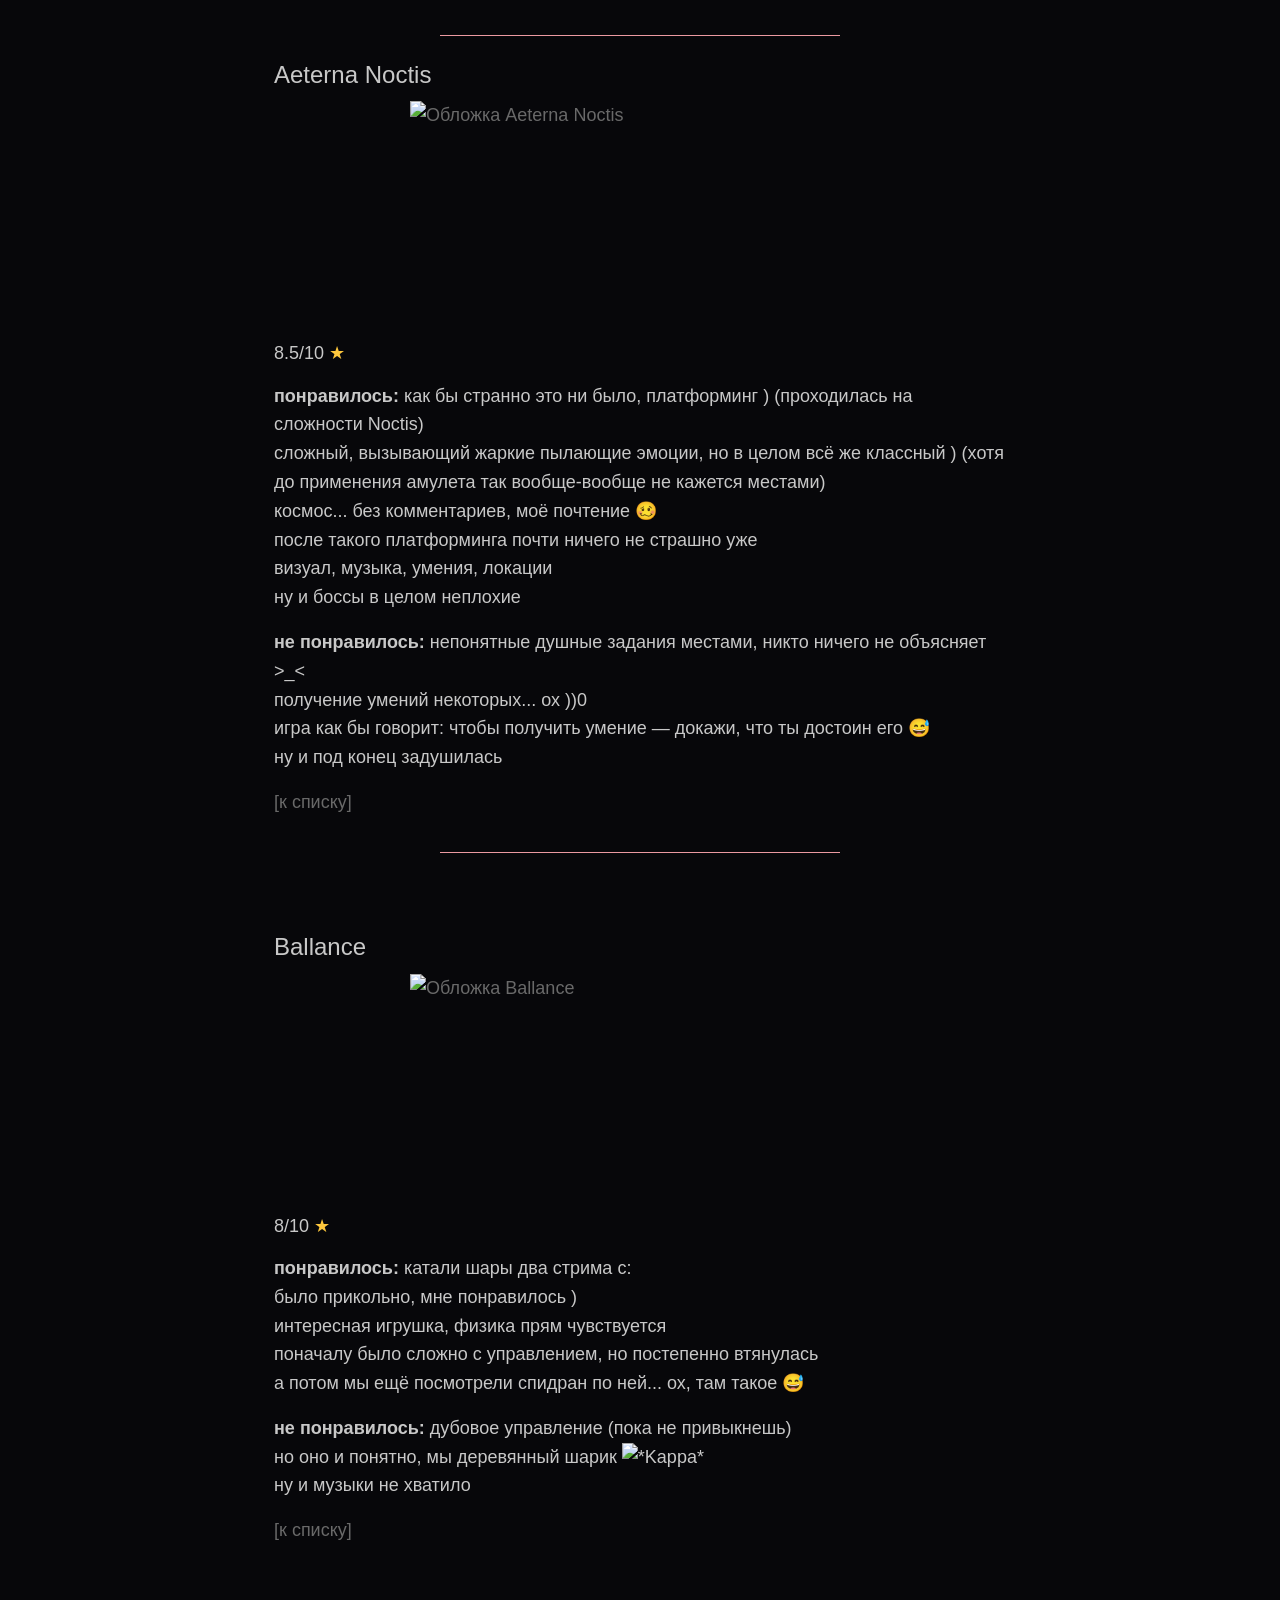
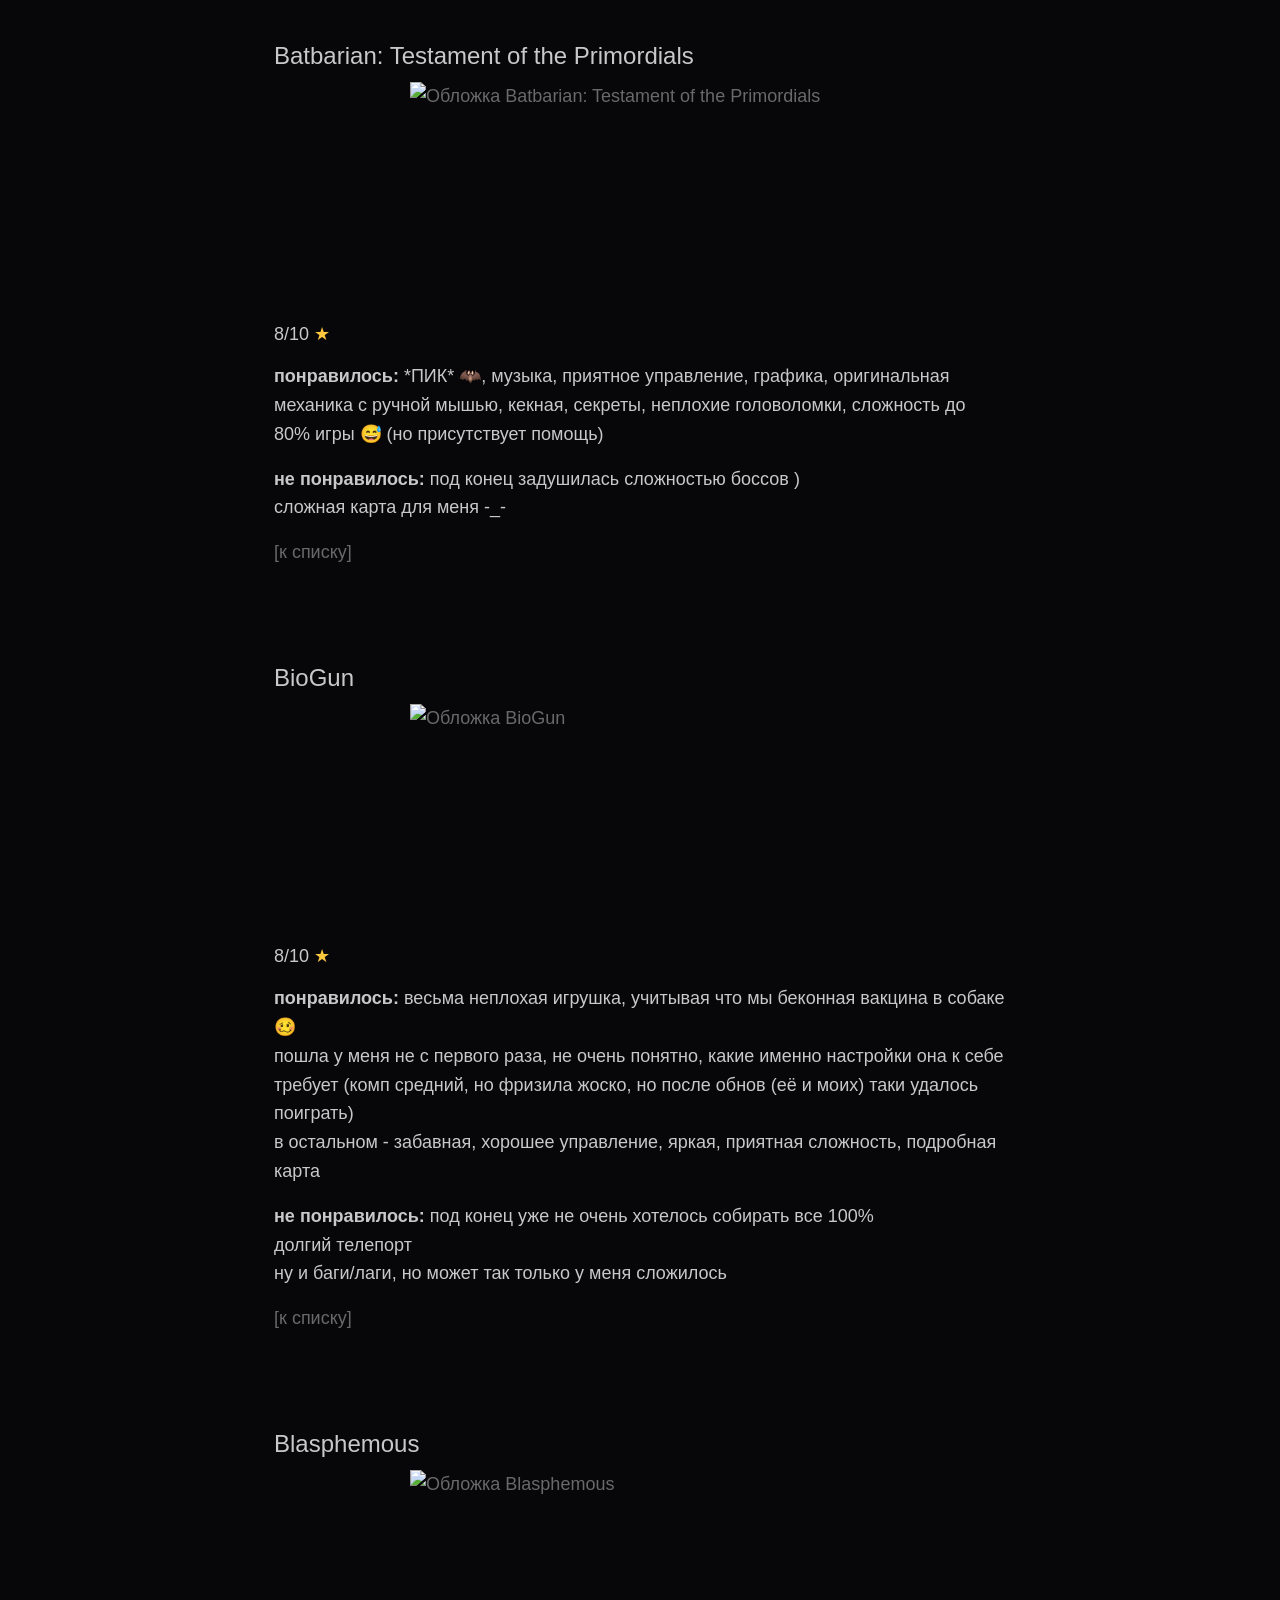
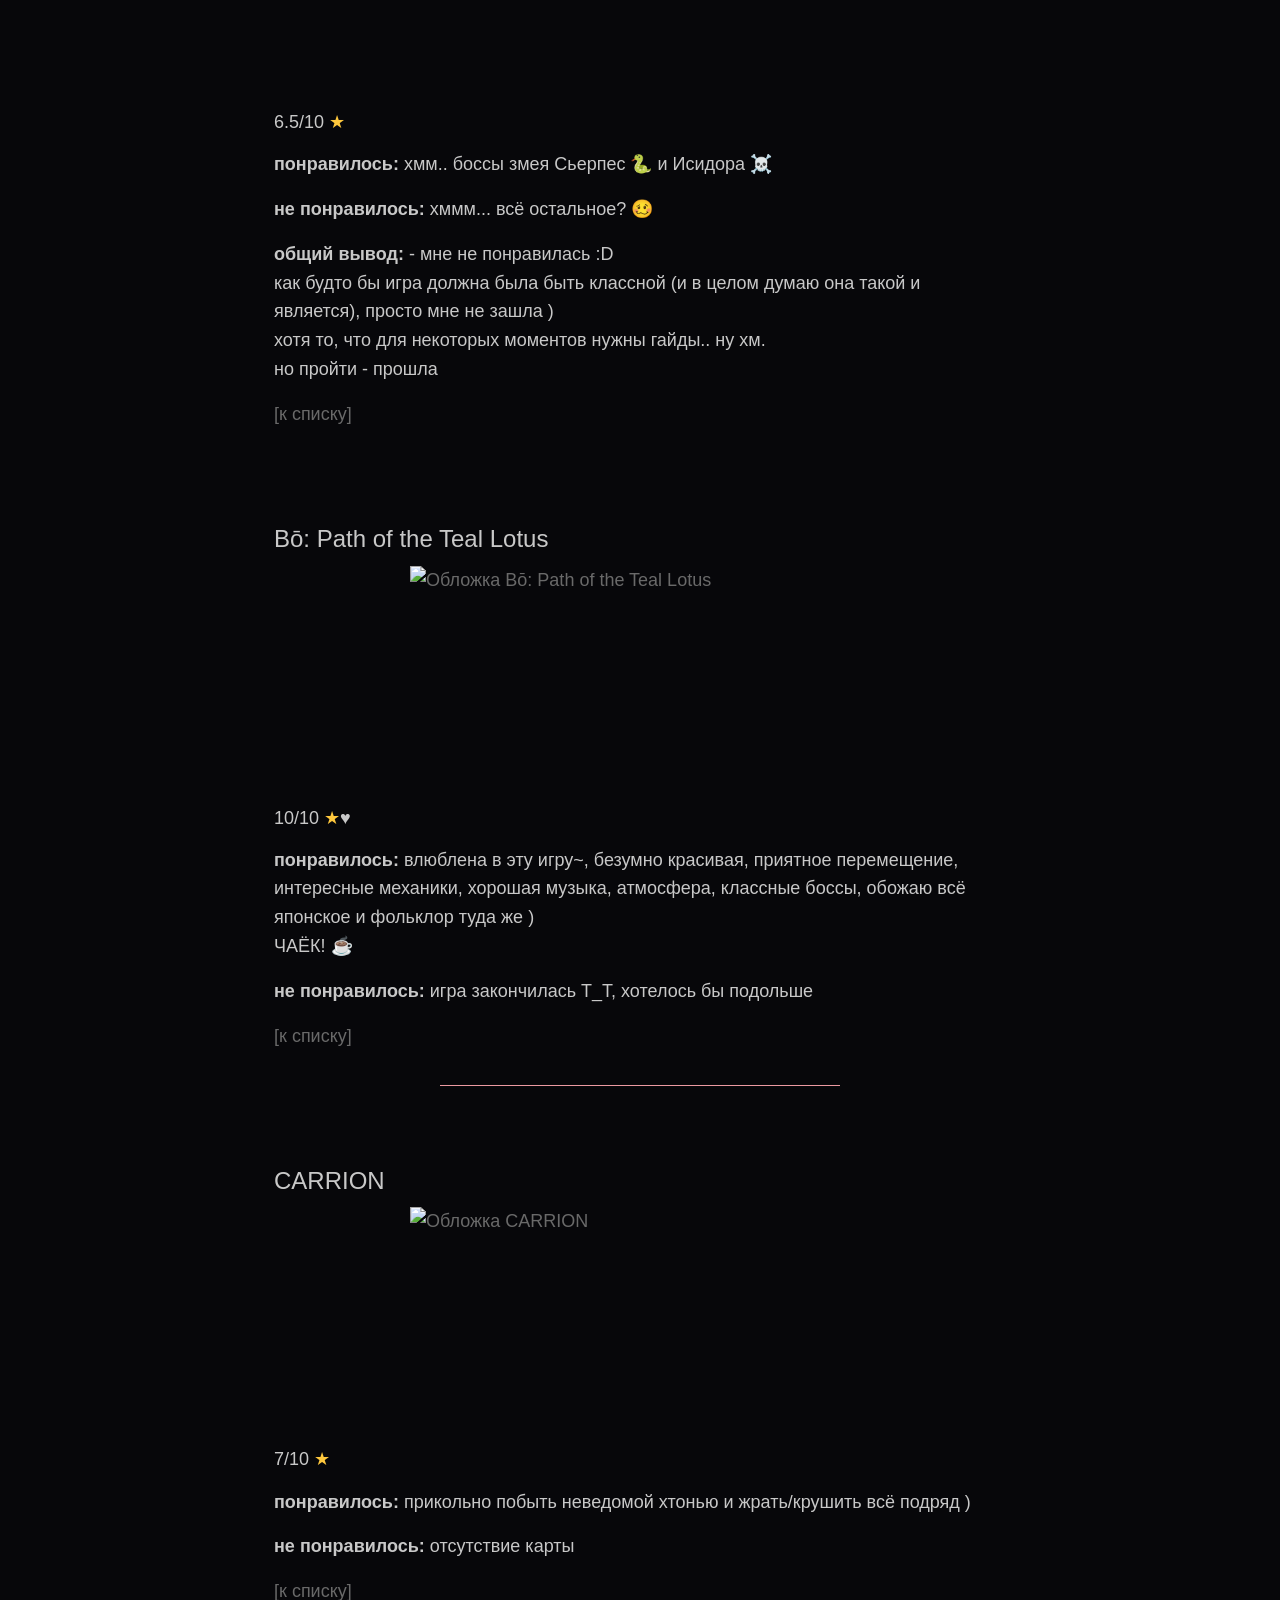
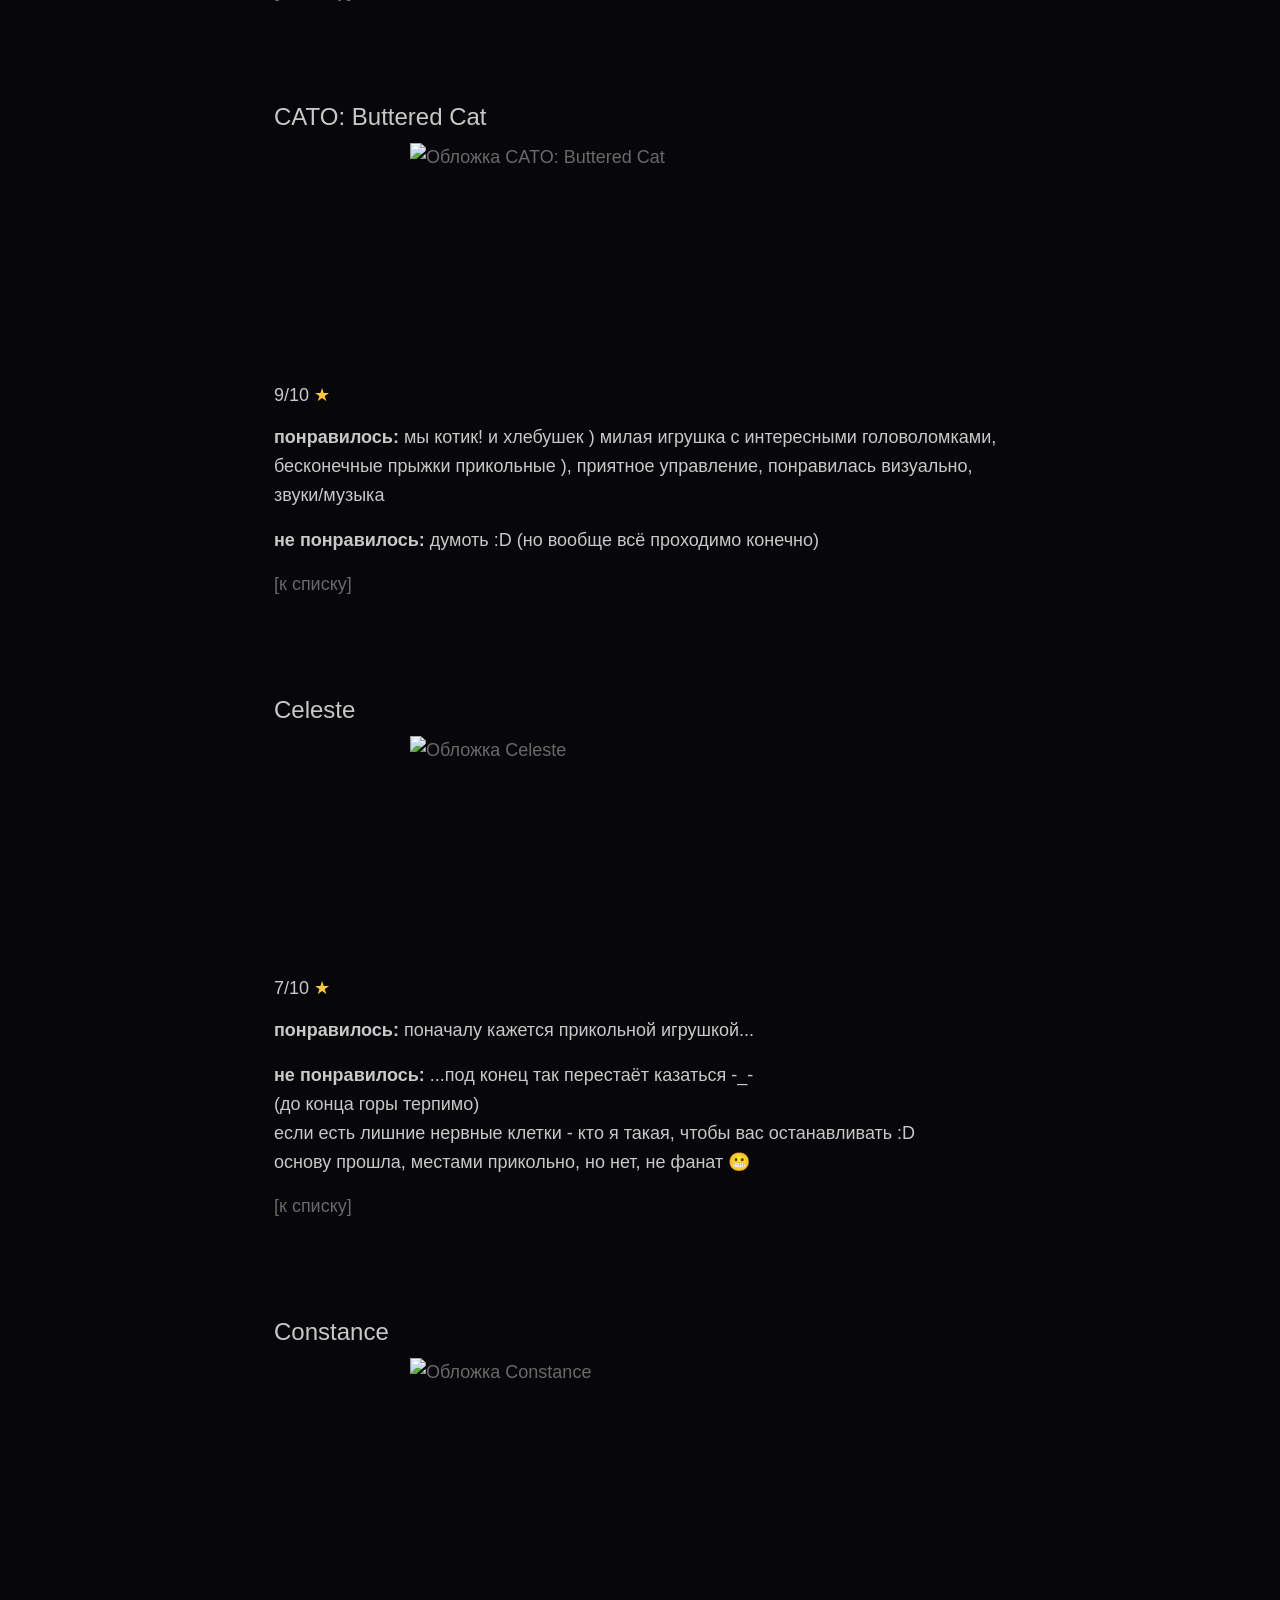
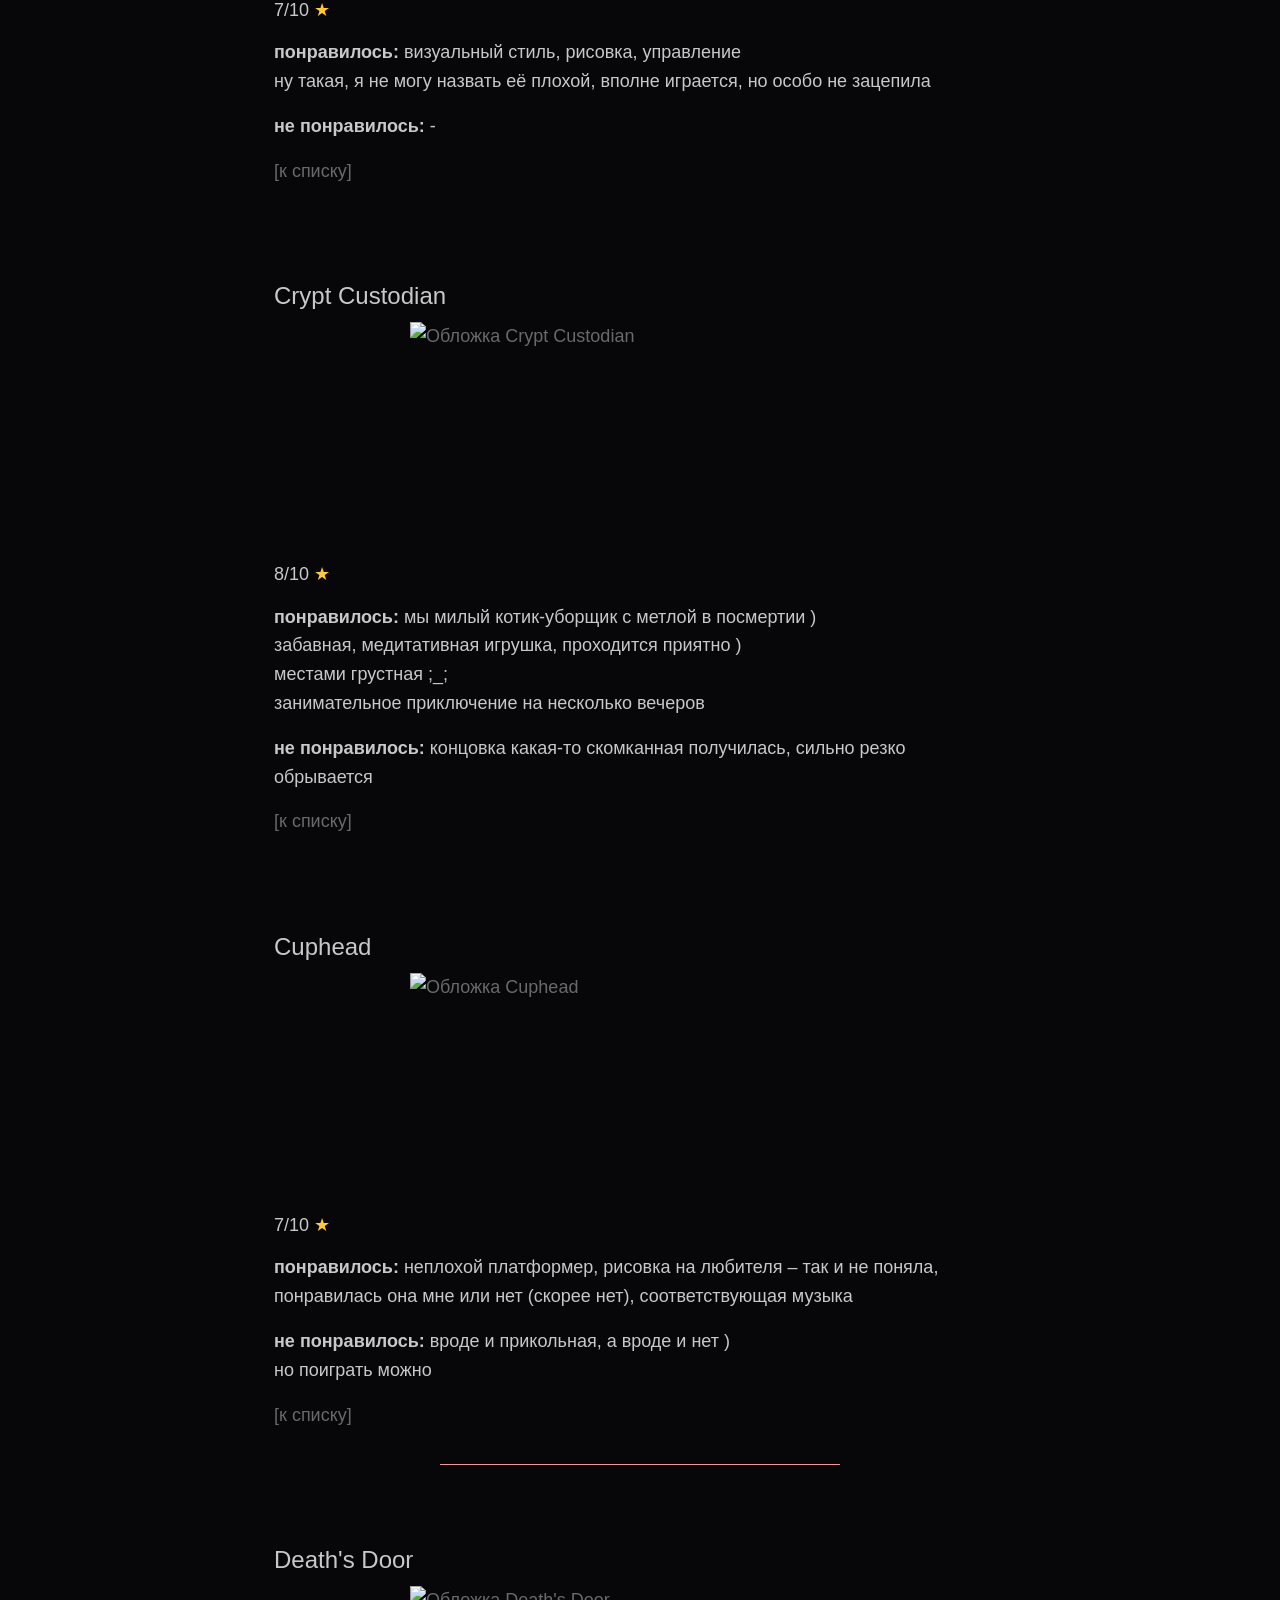
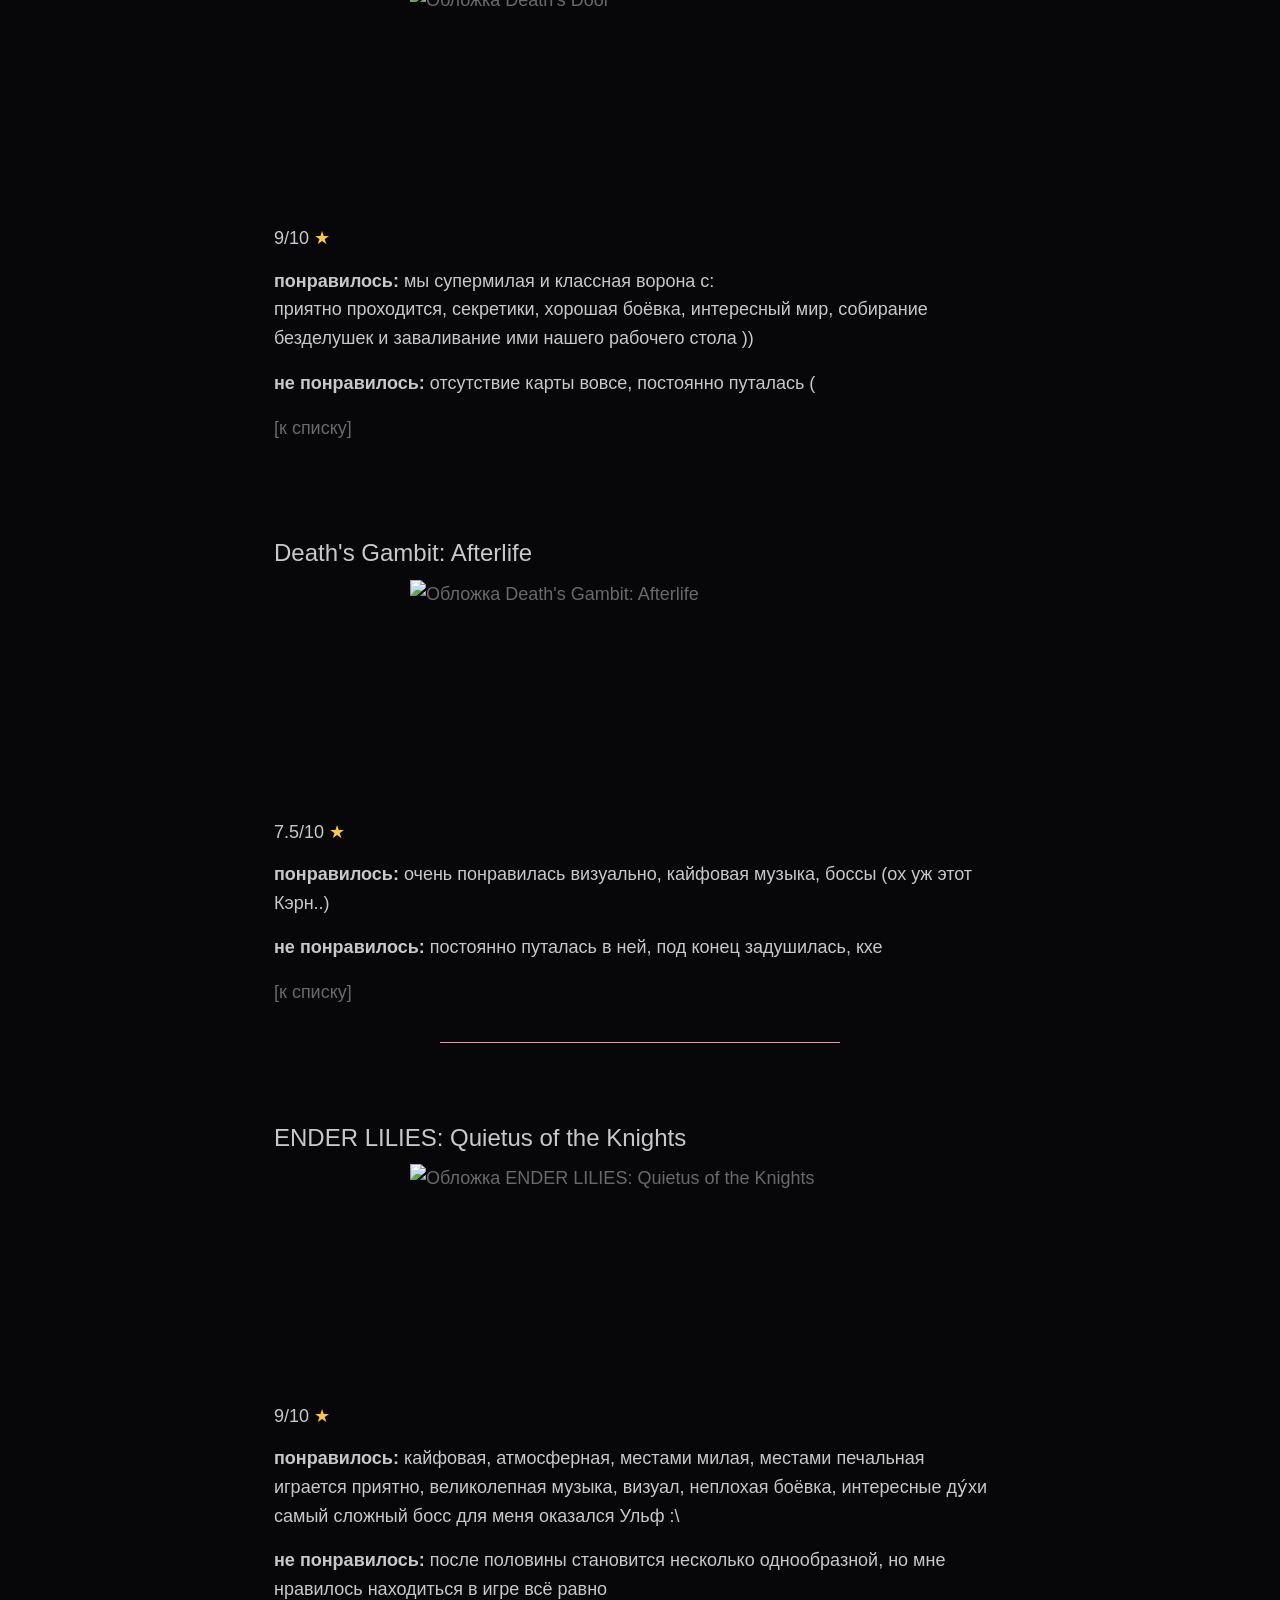
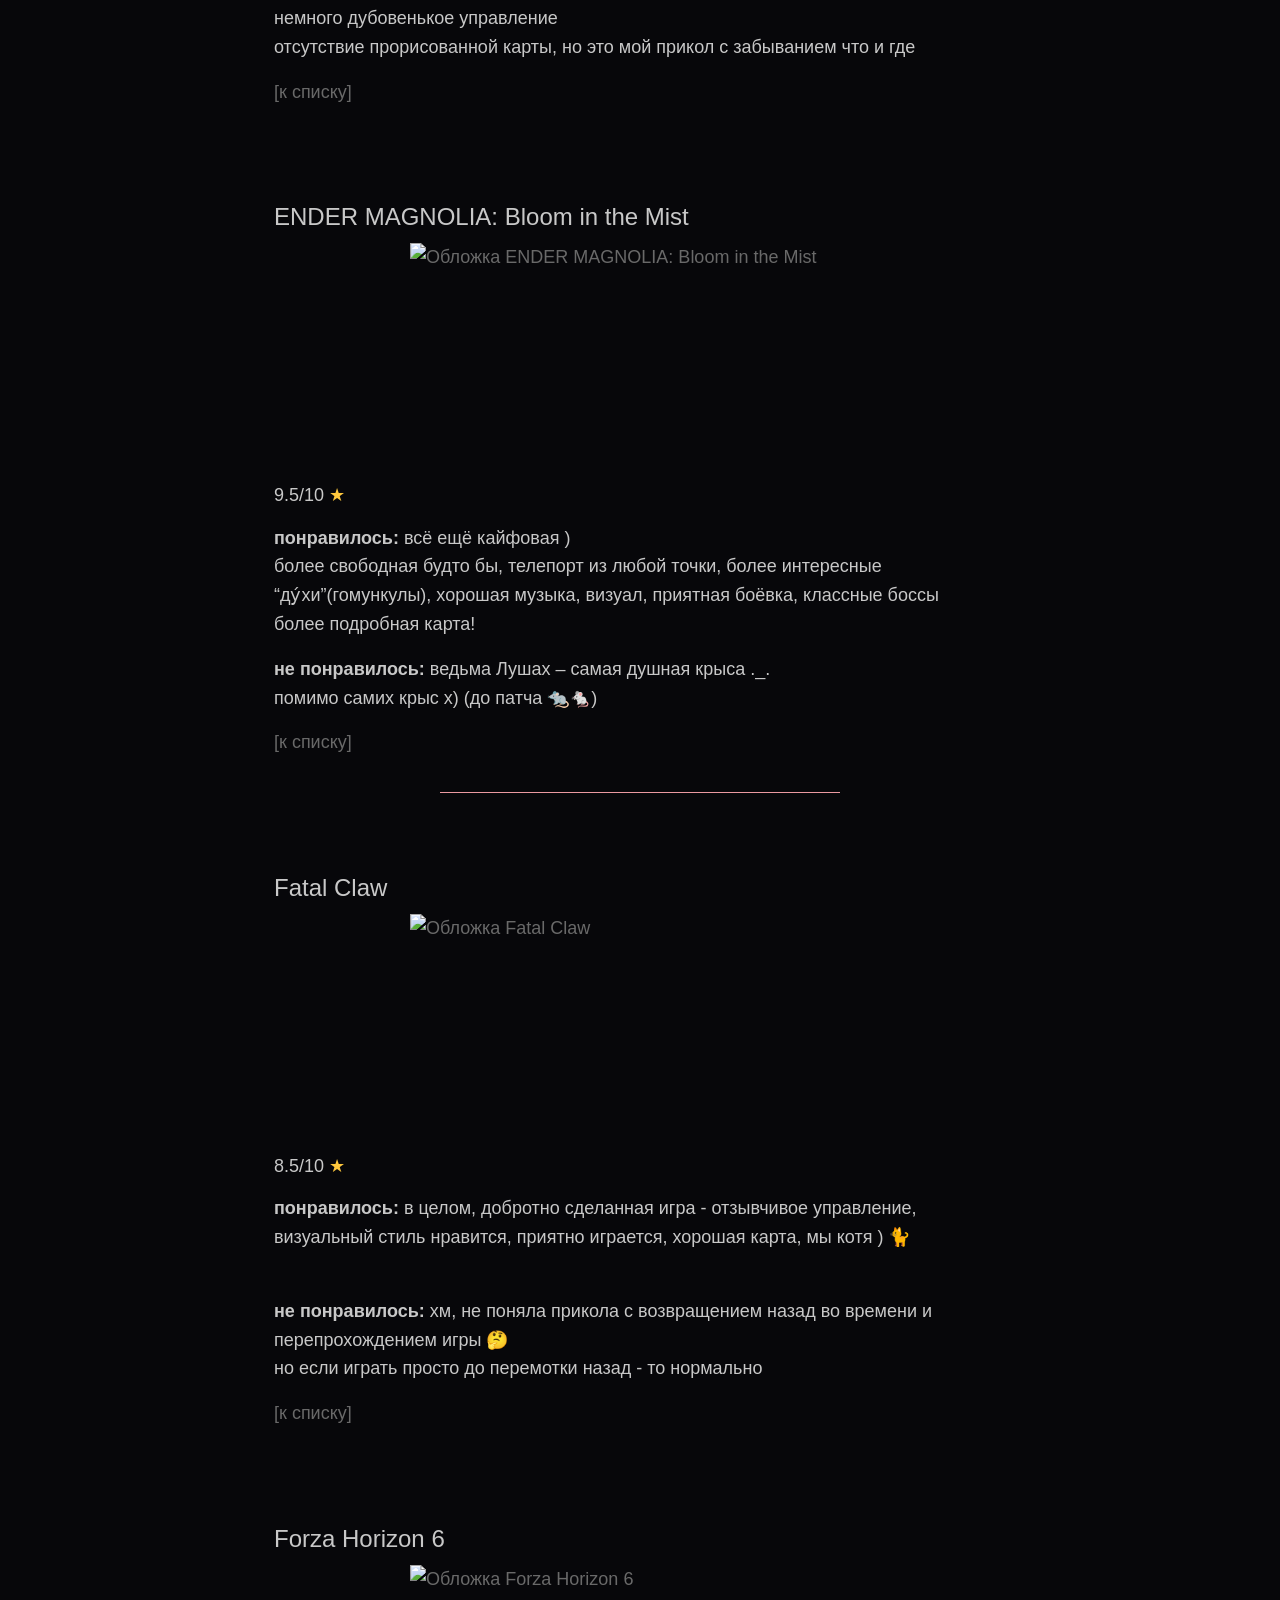
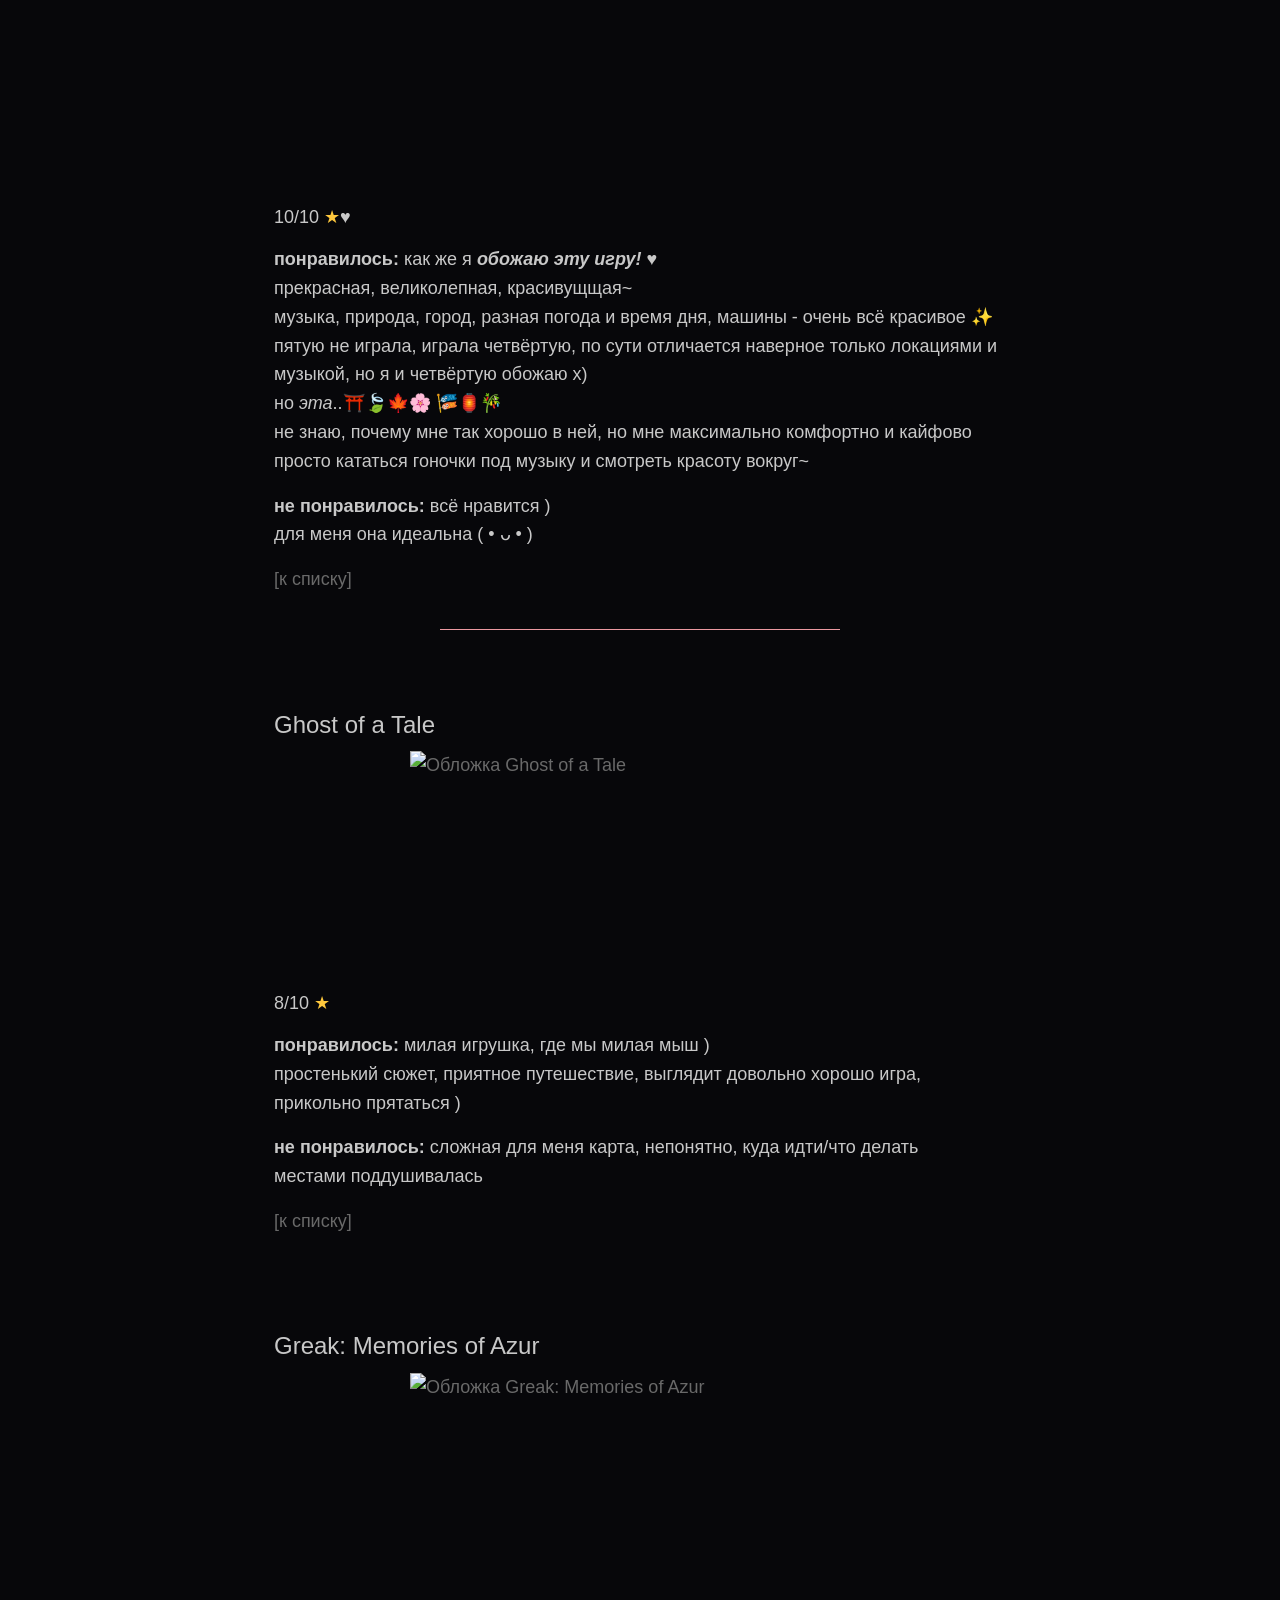
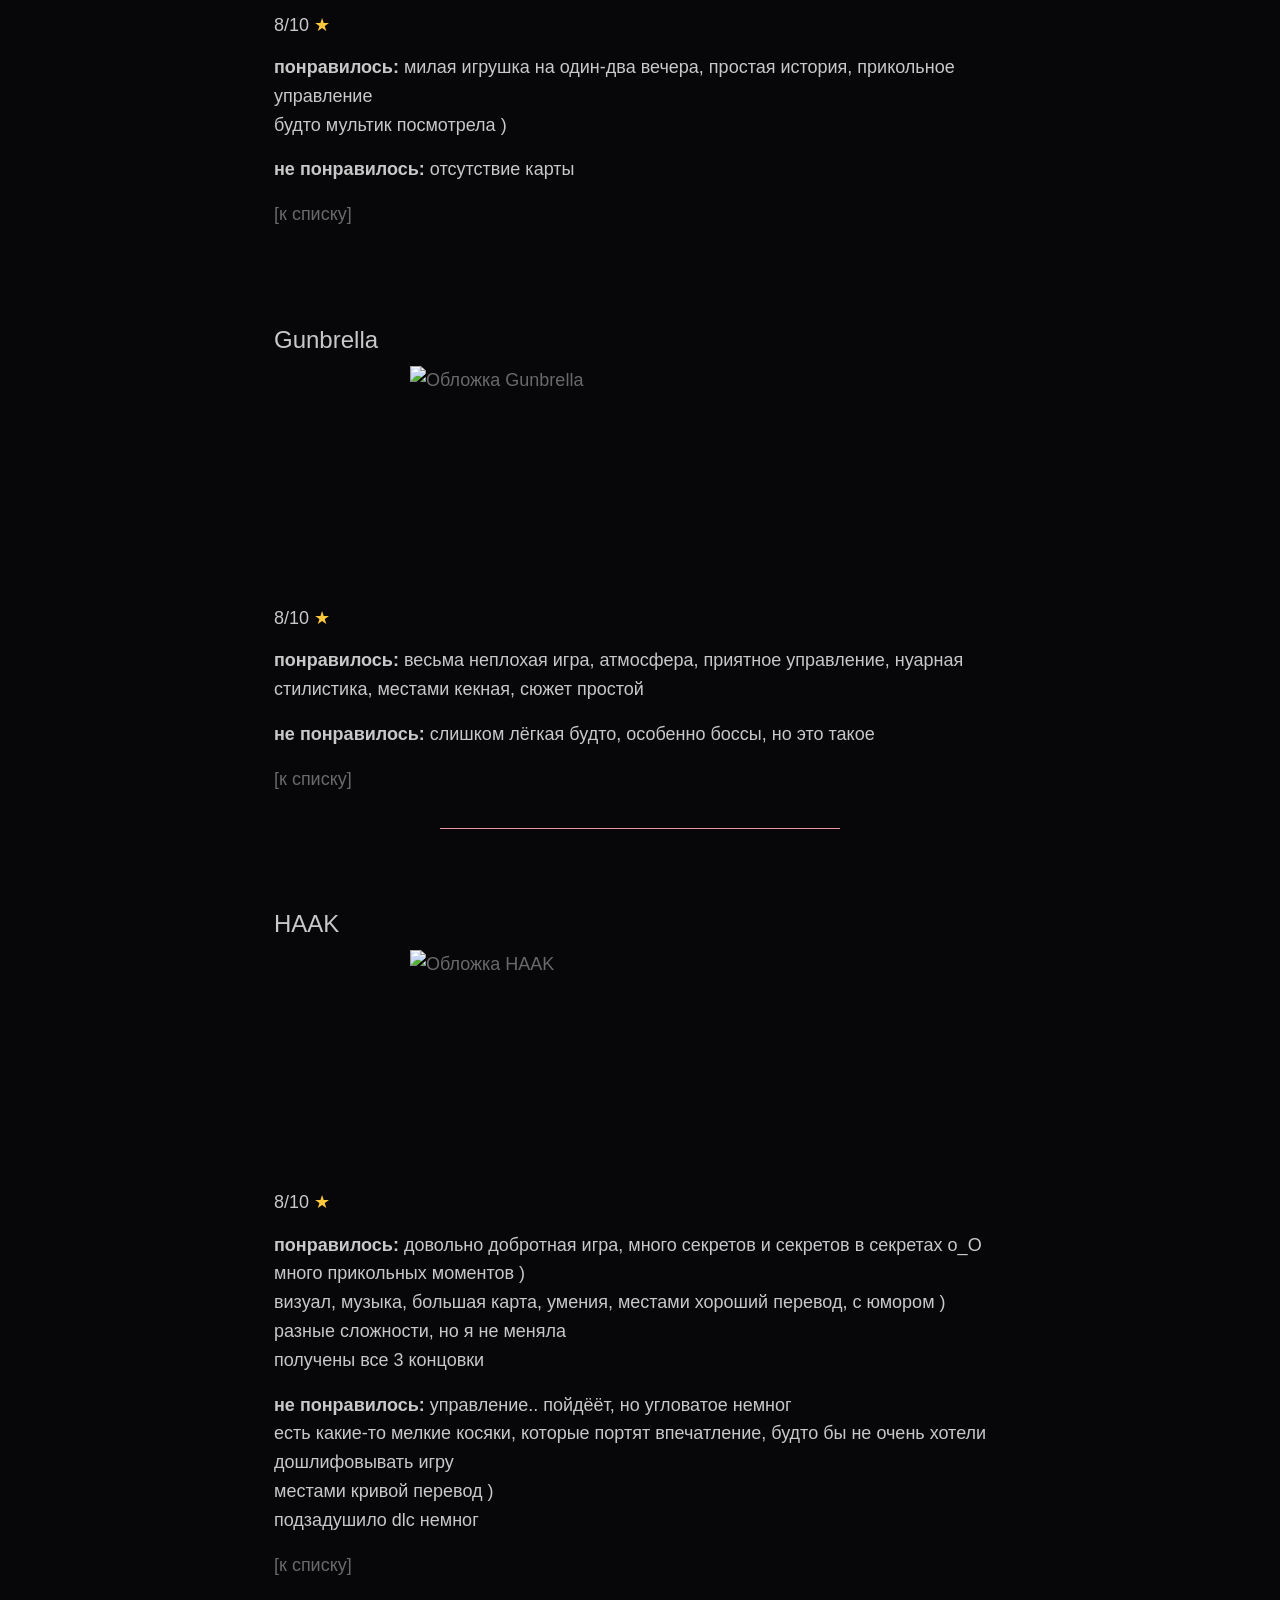
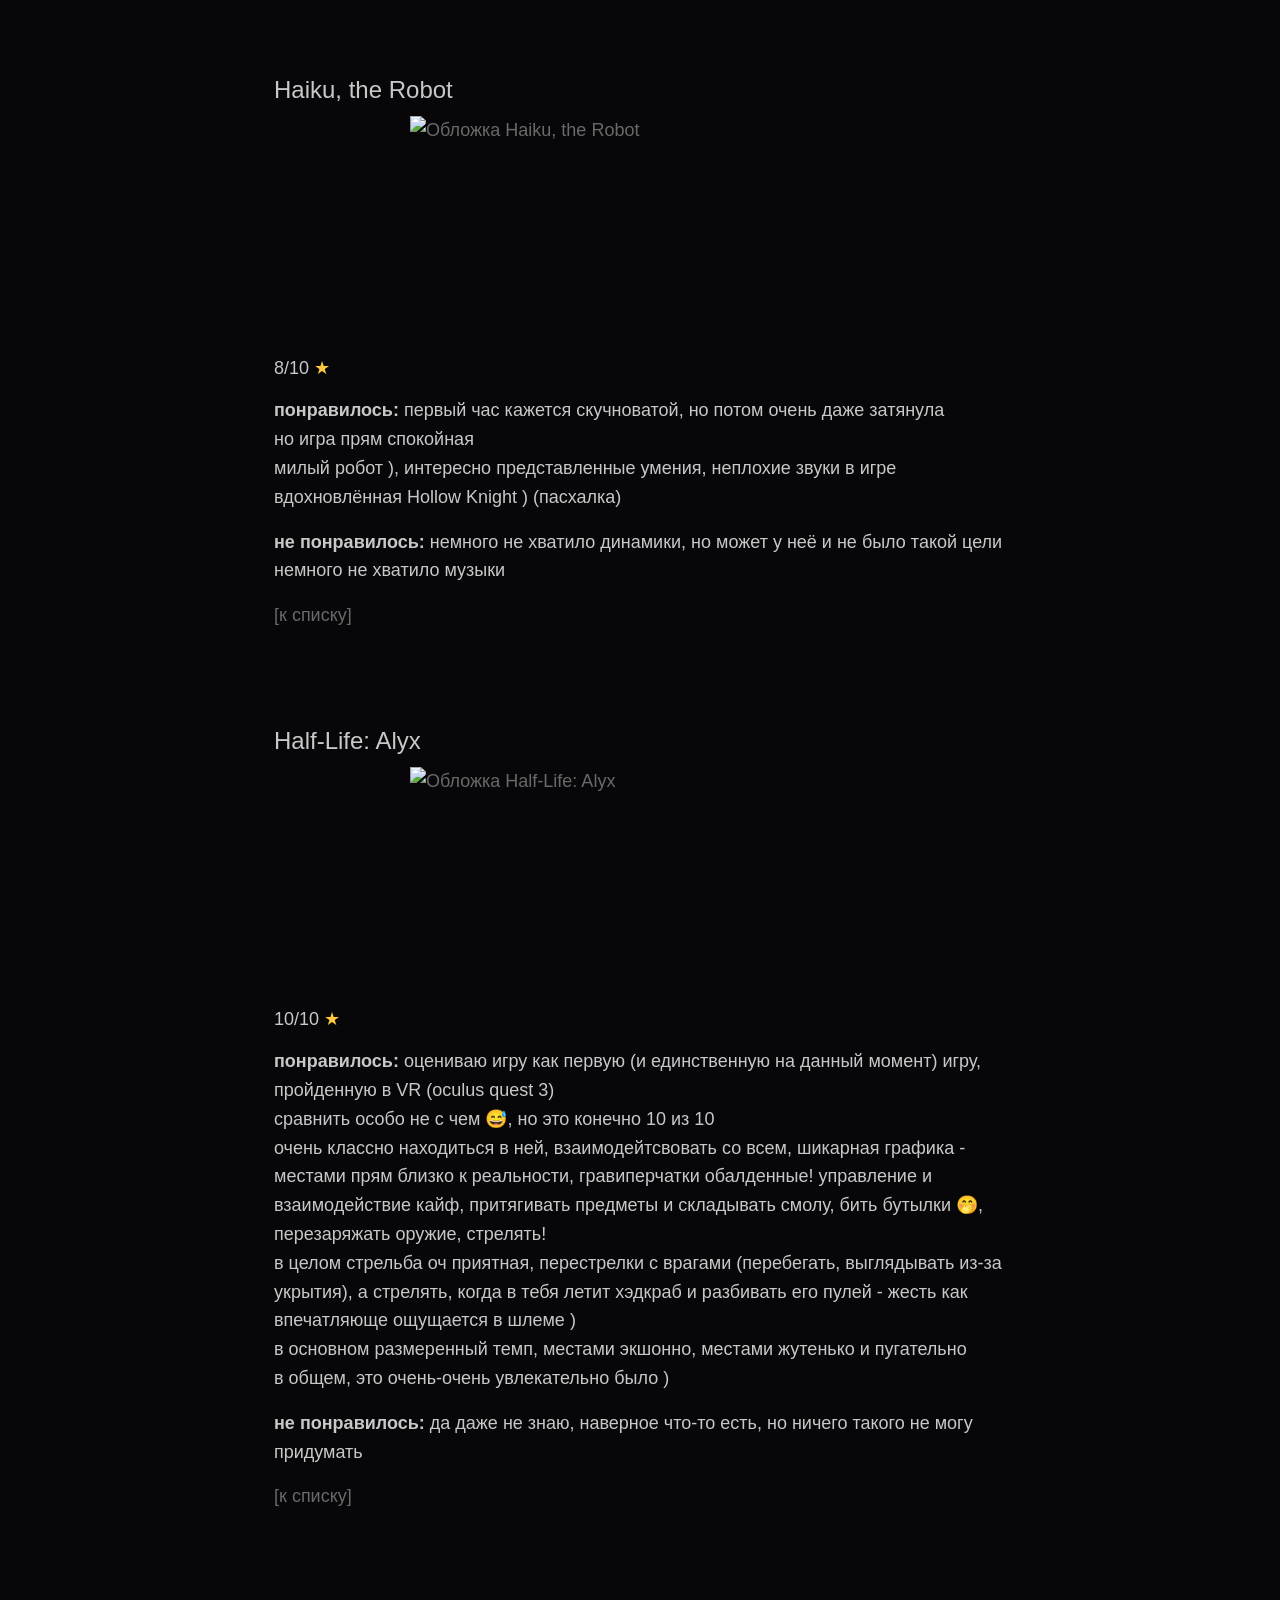
==== commit c1327248: "games.html" ====
--- a/games.html
+++ b/games.html
@@ -46,7 +46,7 @@
 </p>
 <p><b>не понравилось: </b>
 дубовое управление (пока не привыкнешь)<br>
-но оно и понятно, мы деревянный шарик *Kappa*<br>
+но оно и понятно, мы деревянный шарик <img scr="https://static-cdn.jtvnw.net/emoticons/v2/25/default/dark/1.0" alt="*Kappa*"><br>
 ну и музыки не хватило
 </p>
 <p><a href="index.html">[к списку]</a></p></article>
--- a/style.css
+++ b/style.css
@@ -274,6 +274,14 @@
     background: var(--pink);
 }
 
+.yellow {
+   color: #ffc83d;
+}
+
+.red {
+   color: red;
+}
+
 
 /* Небольшая адаптация для телефона */
 @media (max-width: 768px) {
